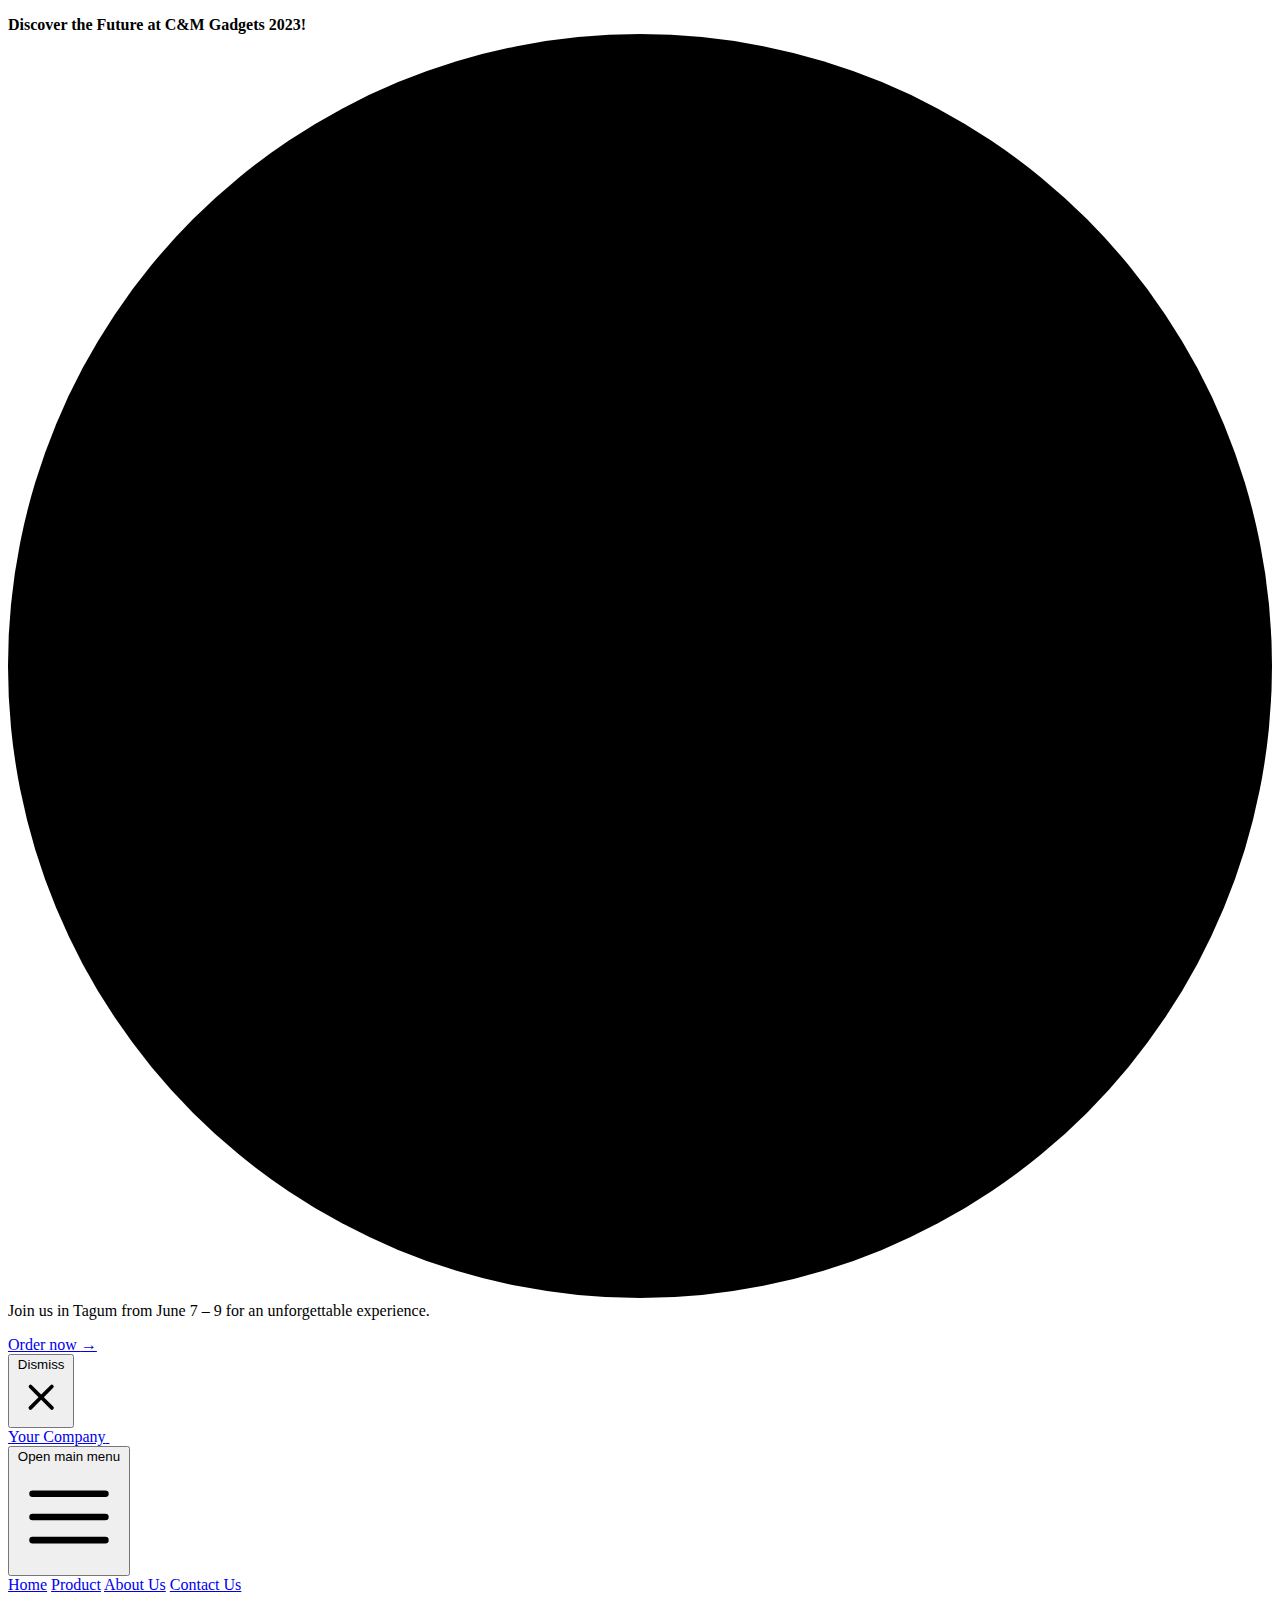
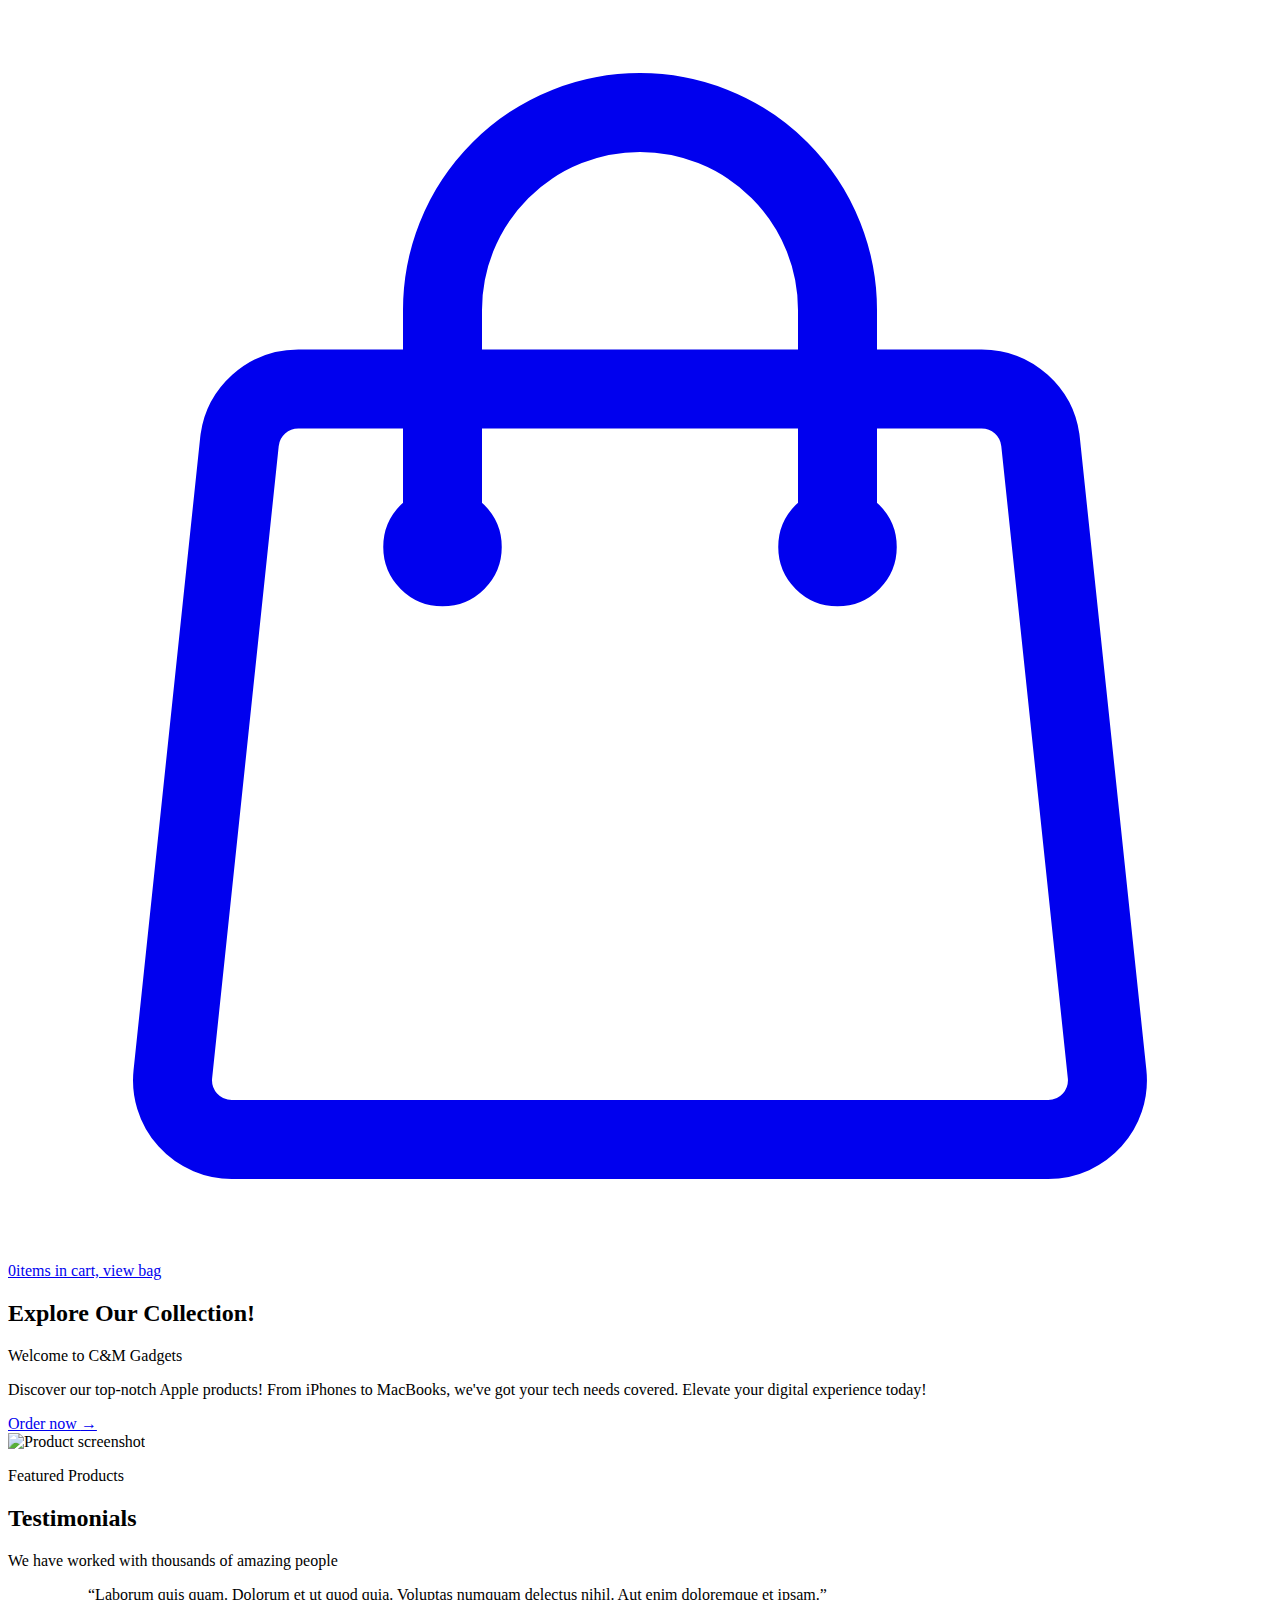
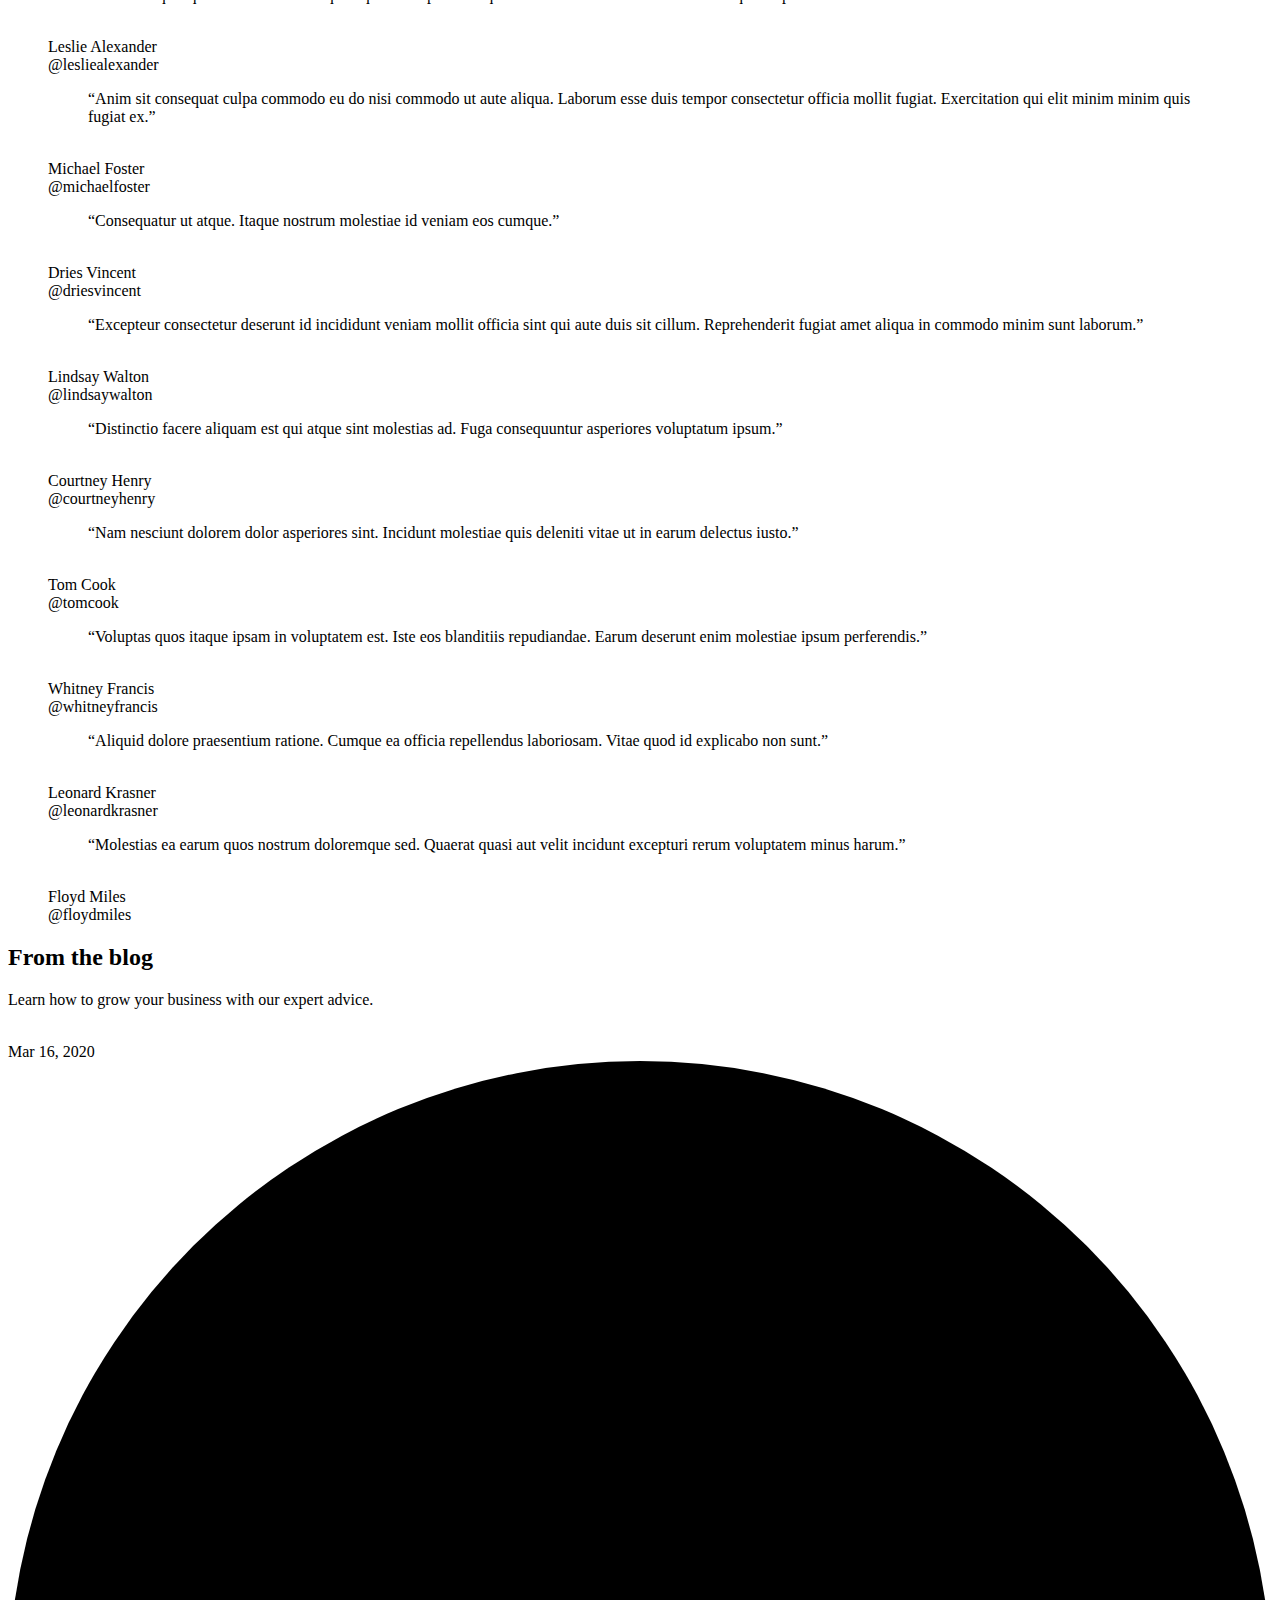
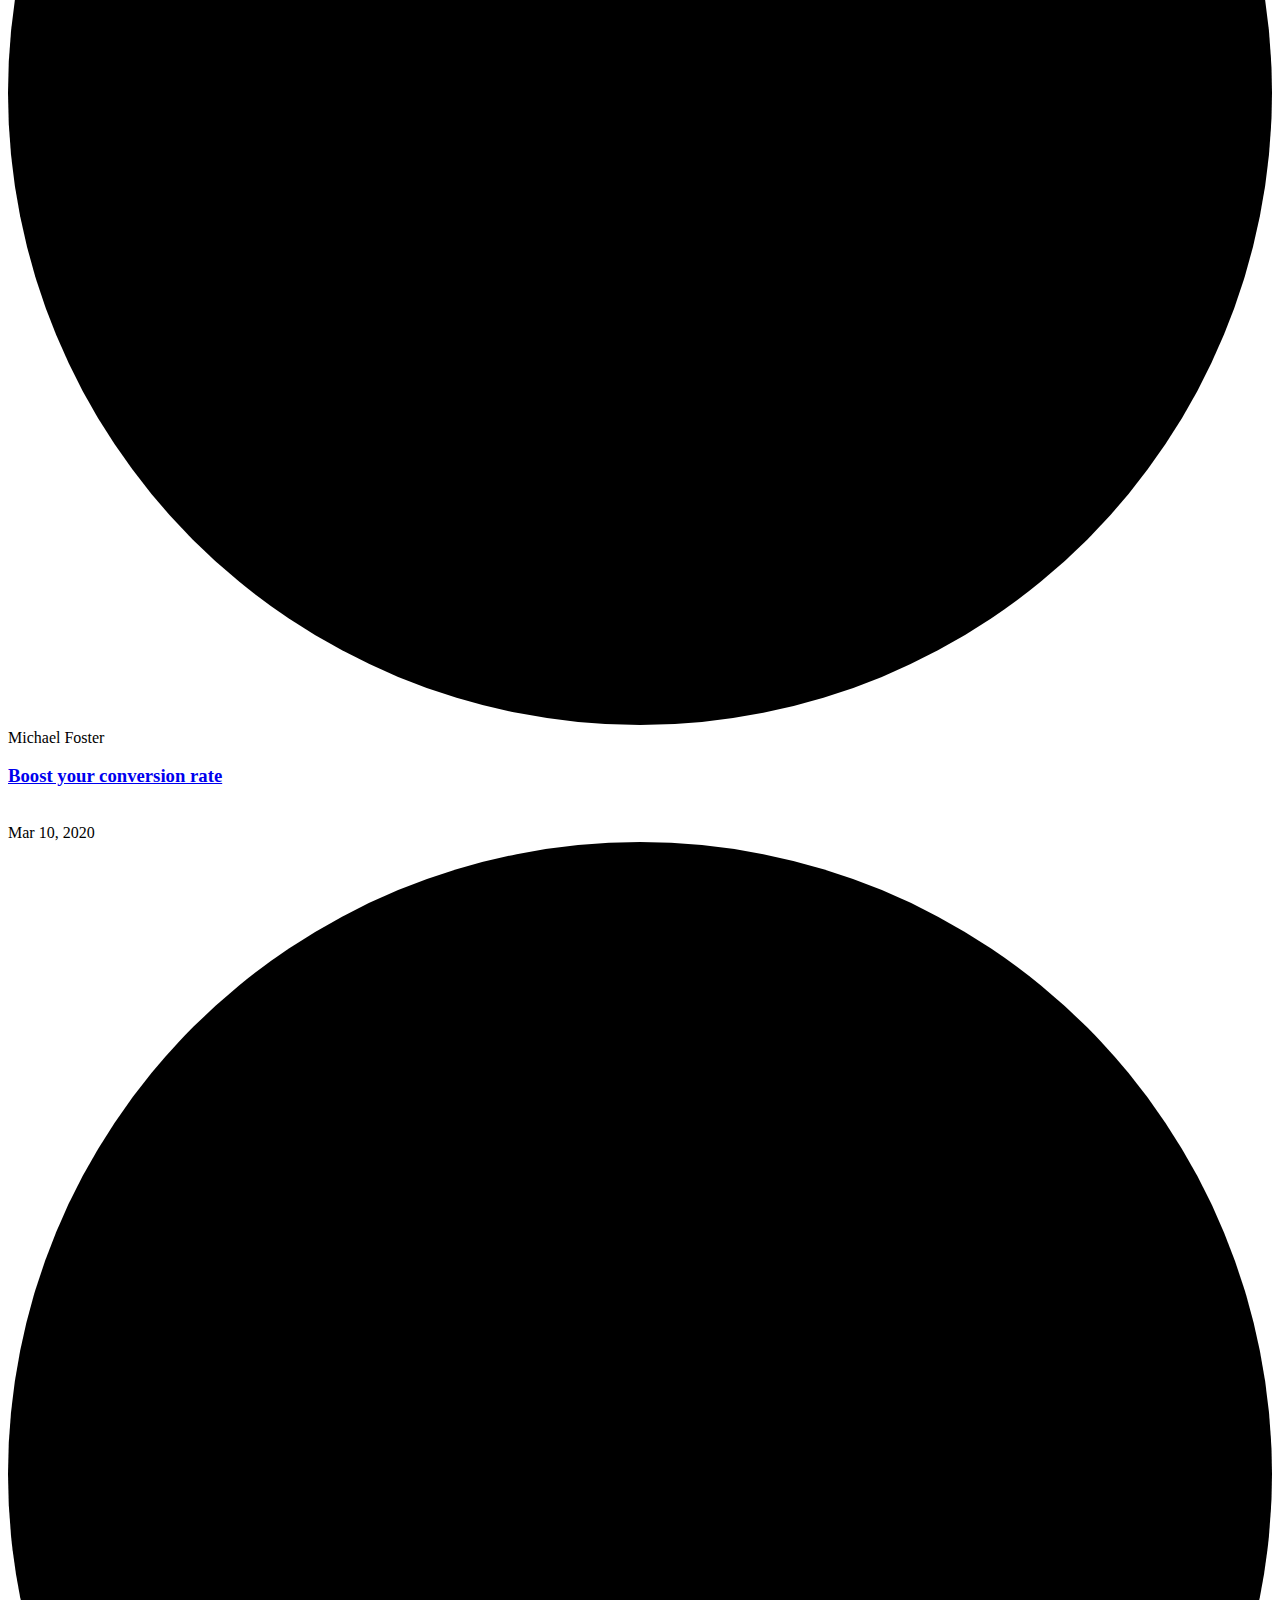
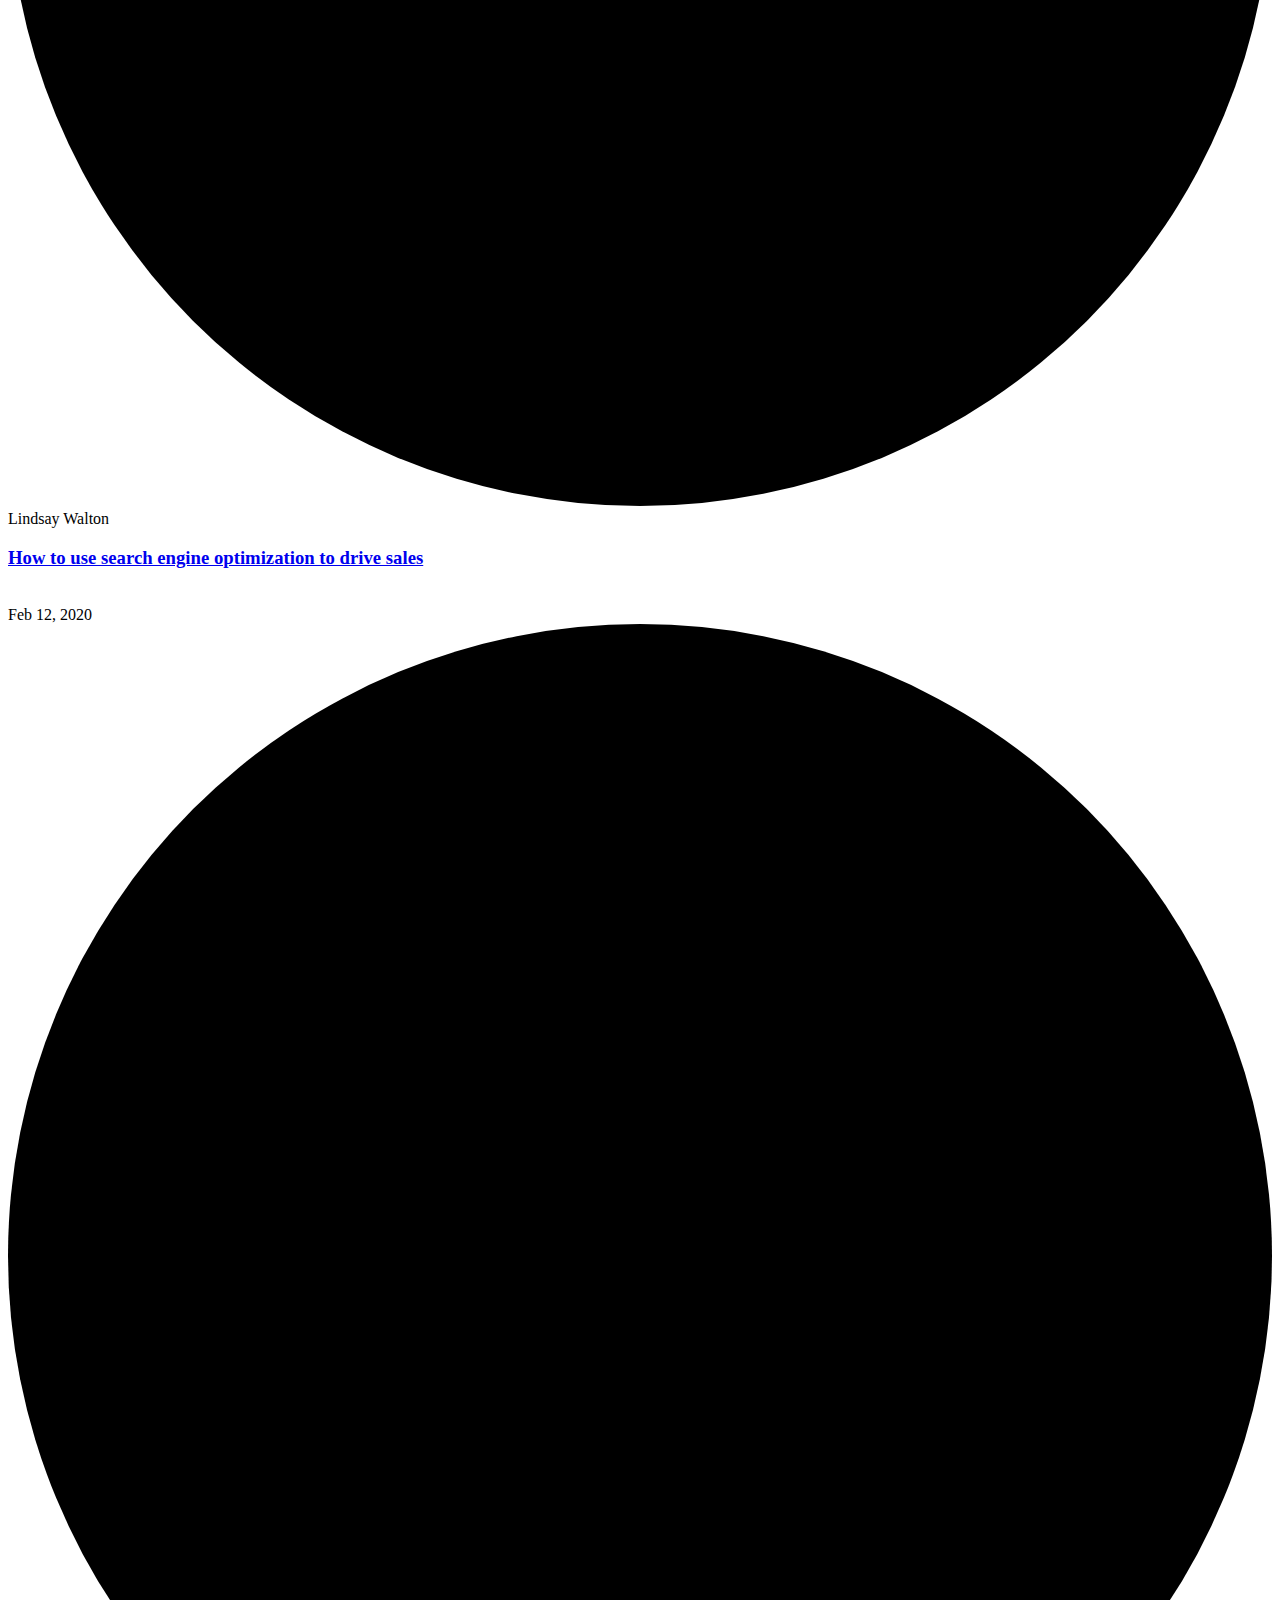
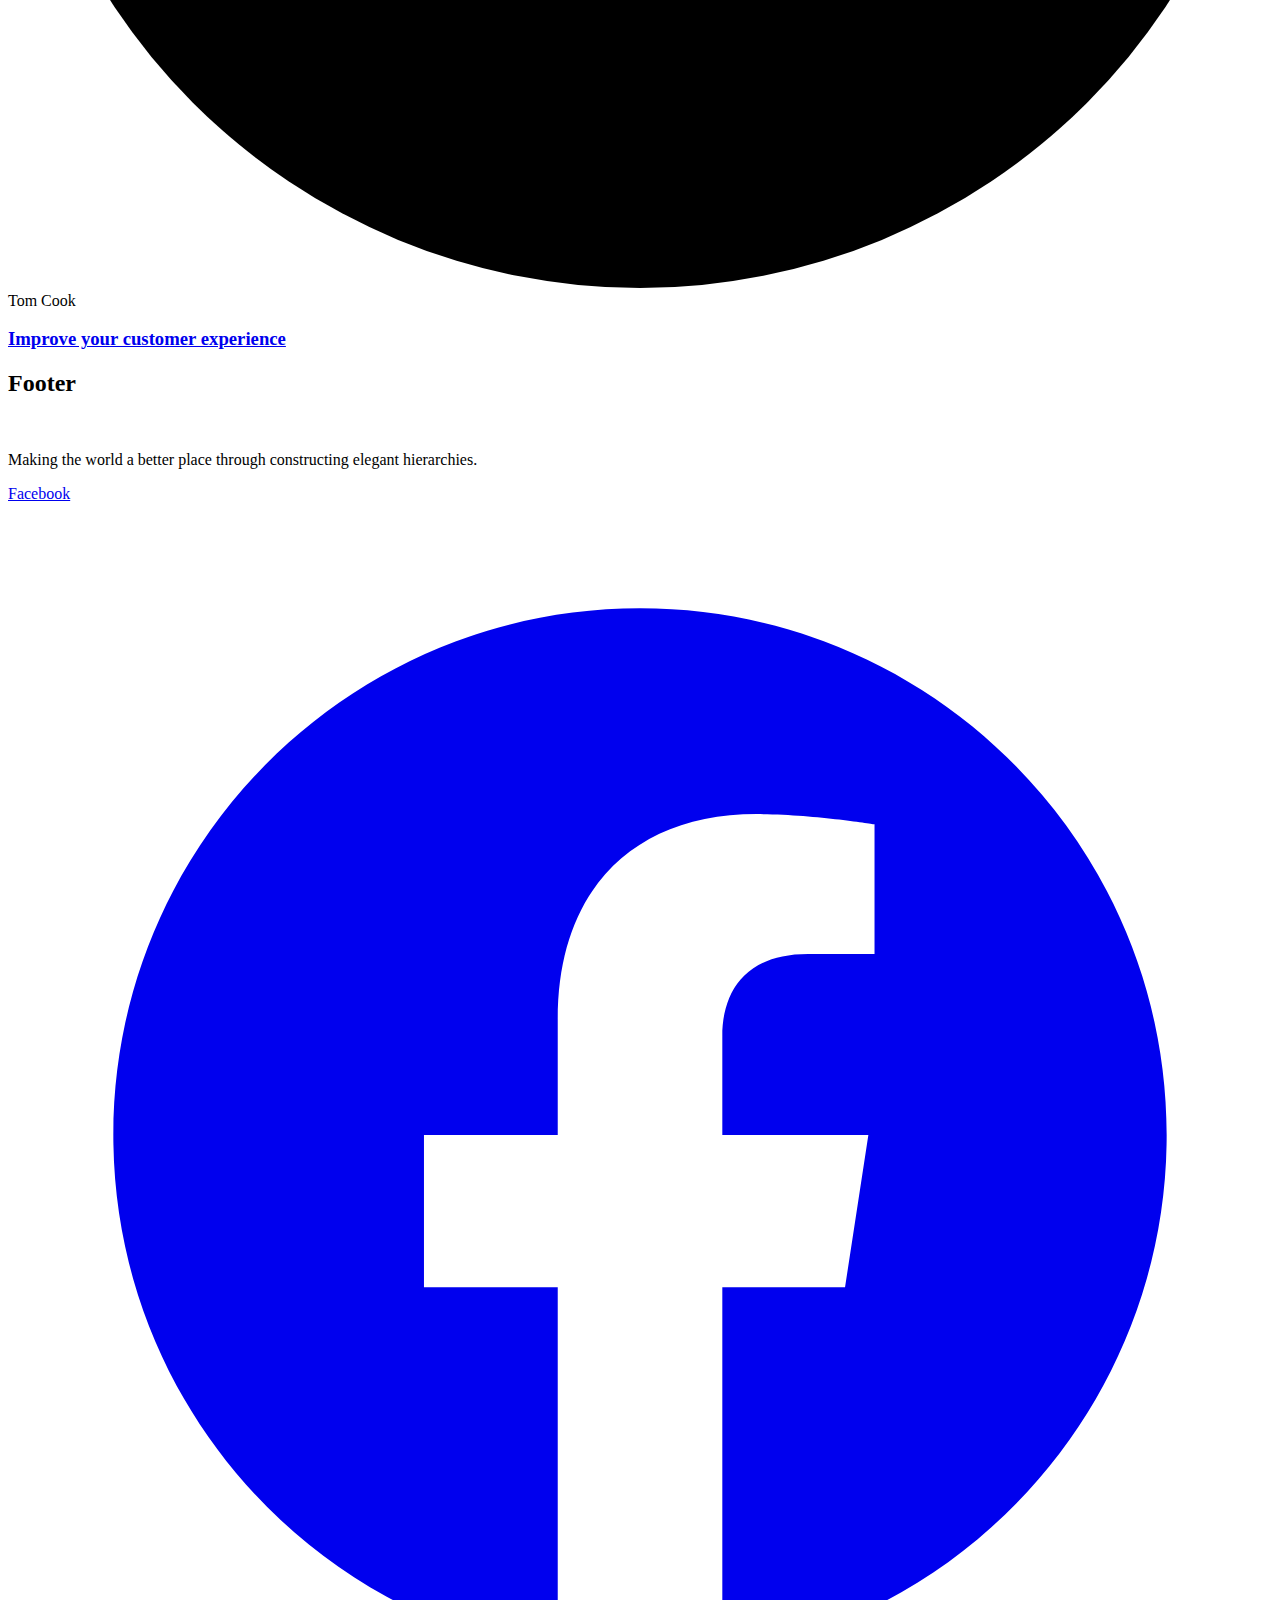
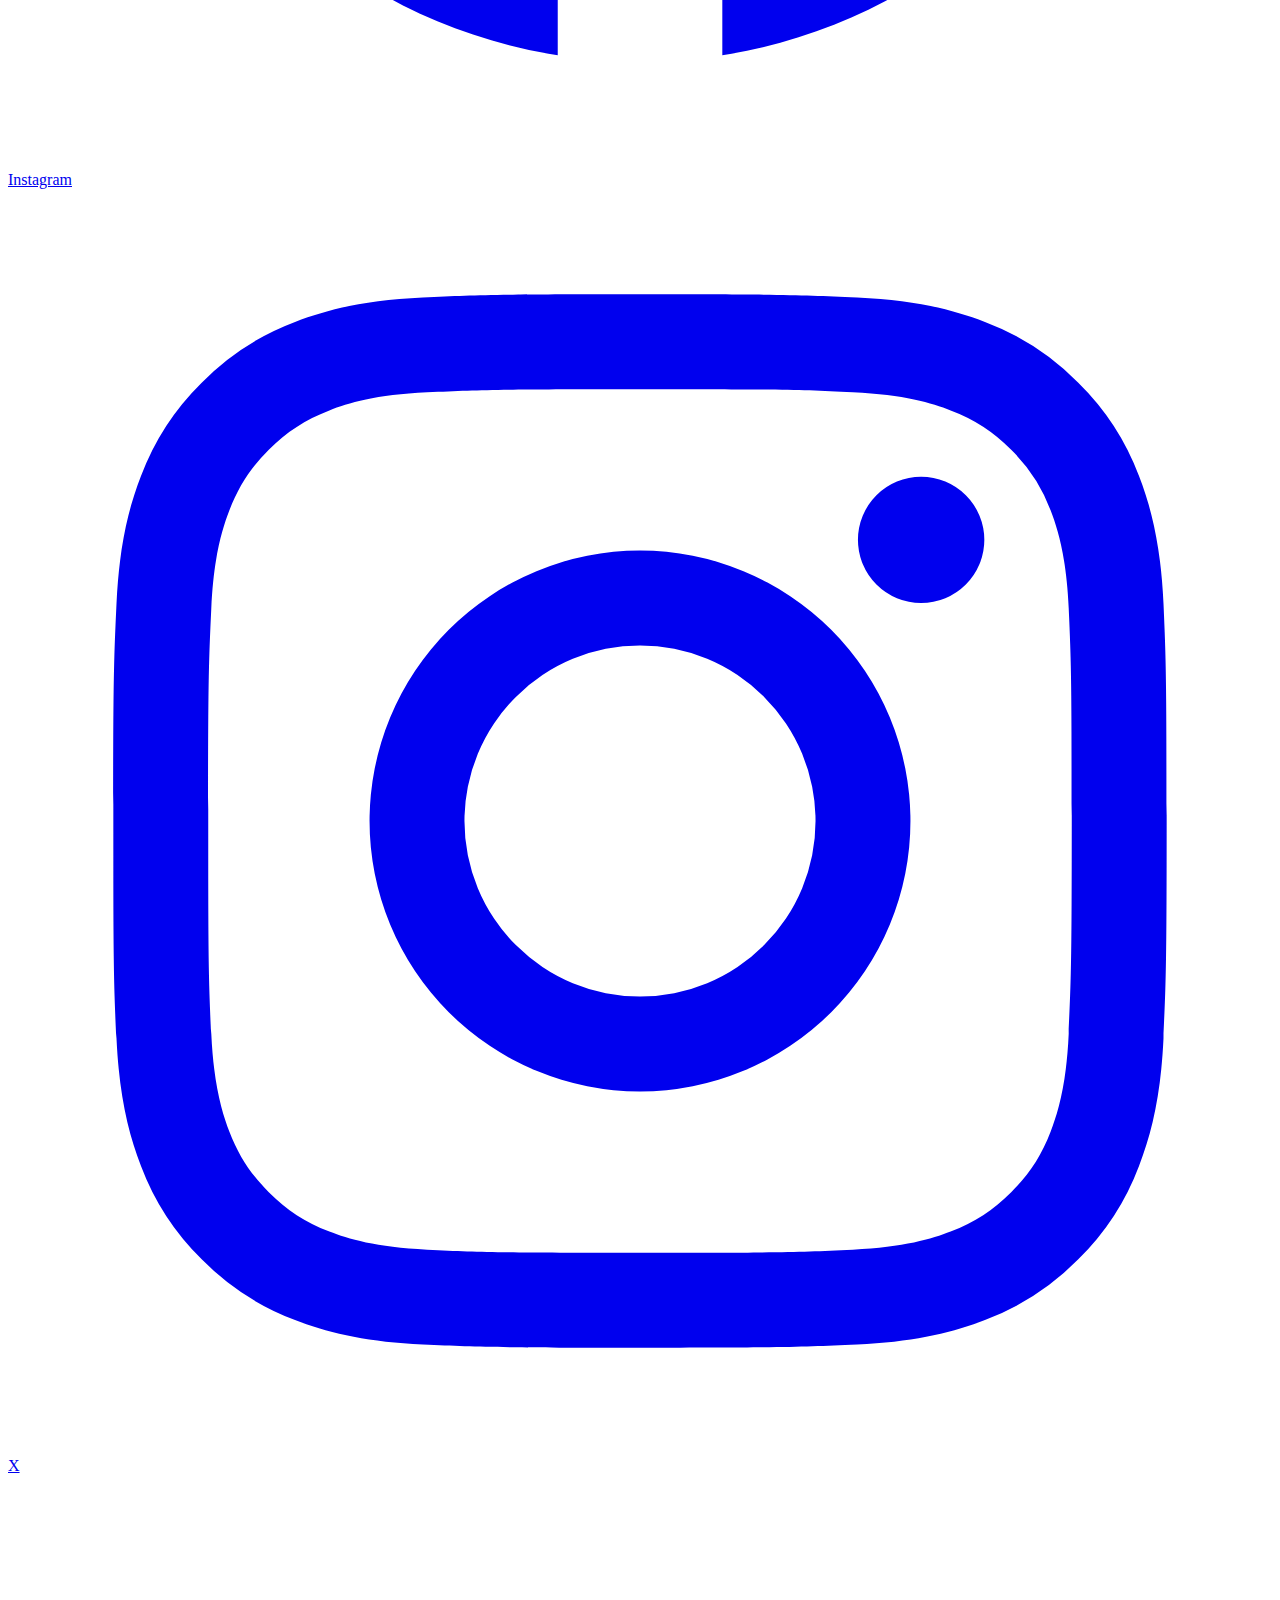
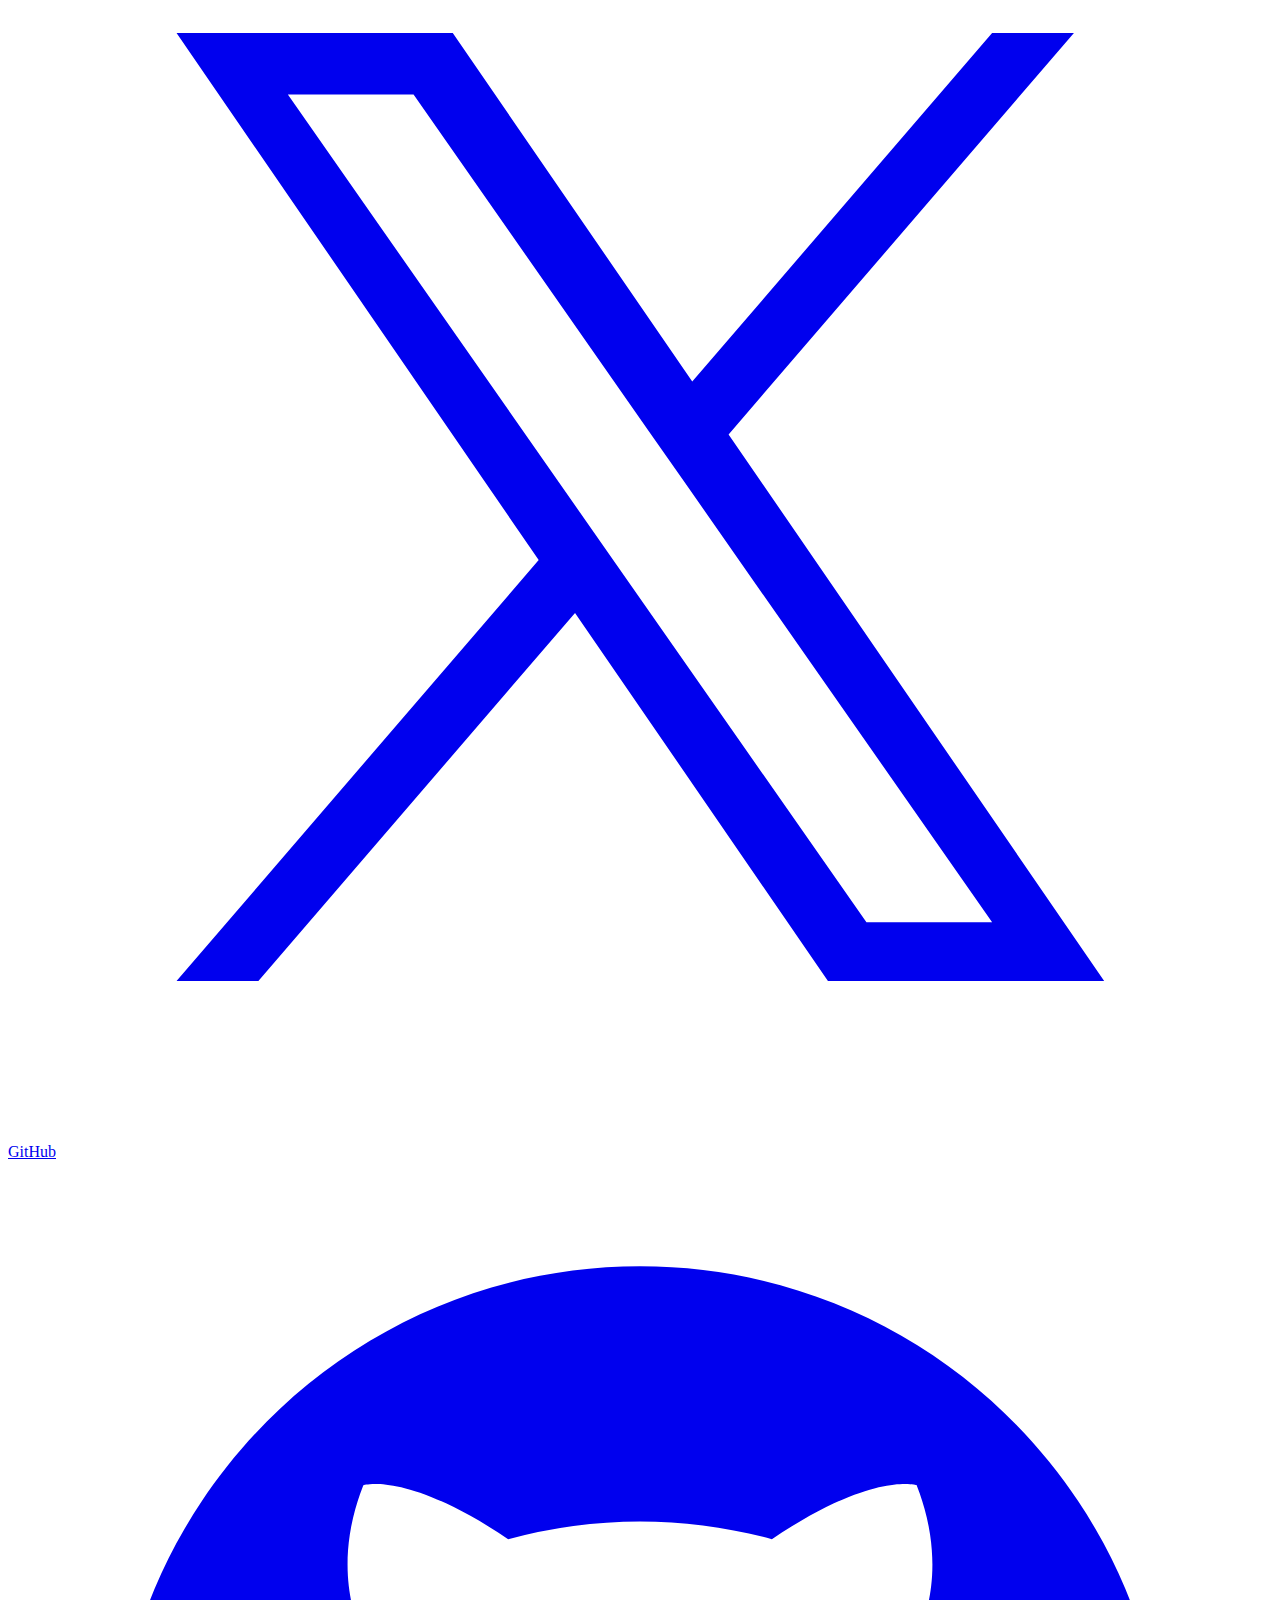
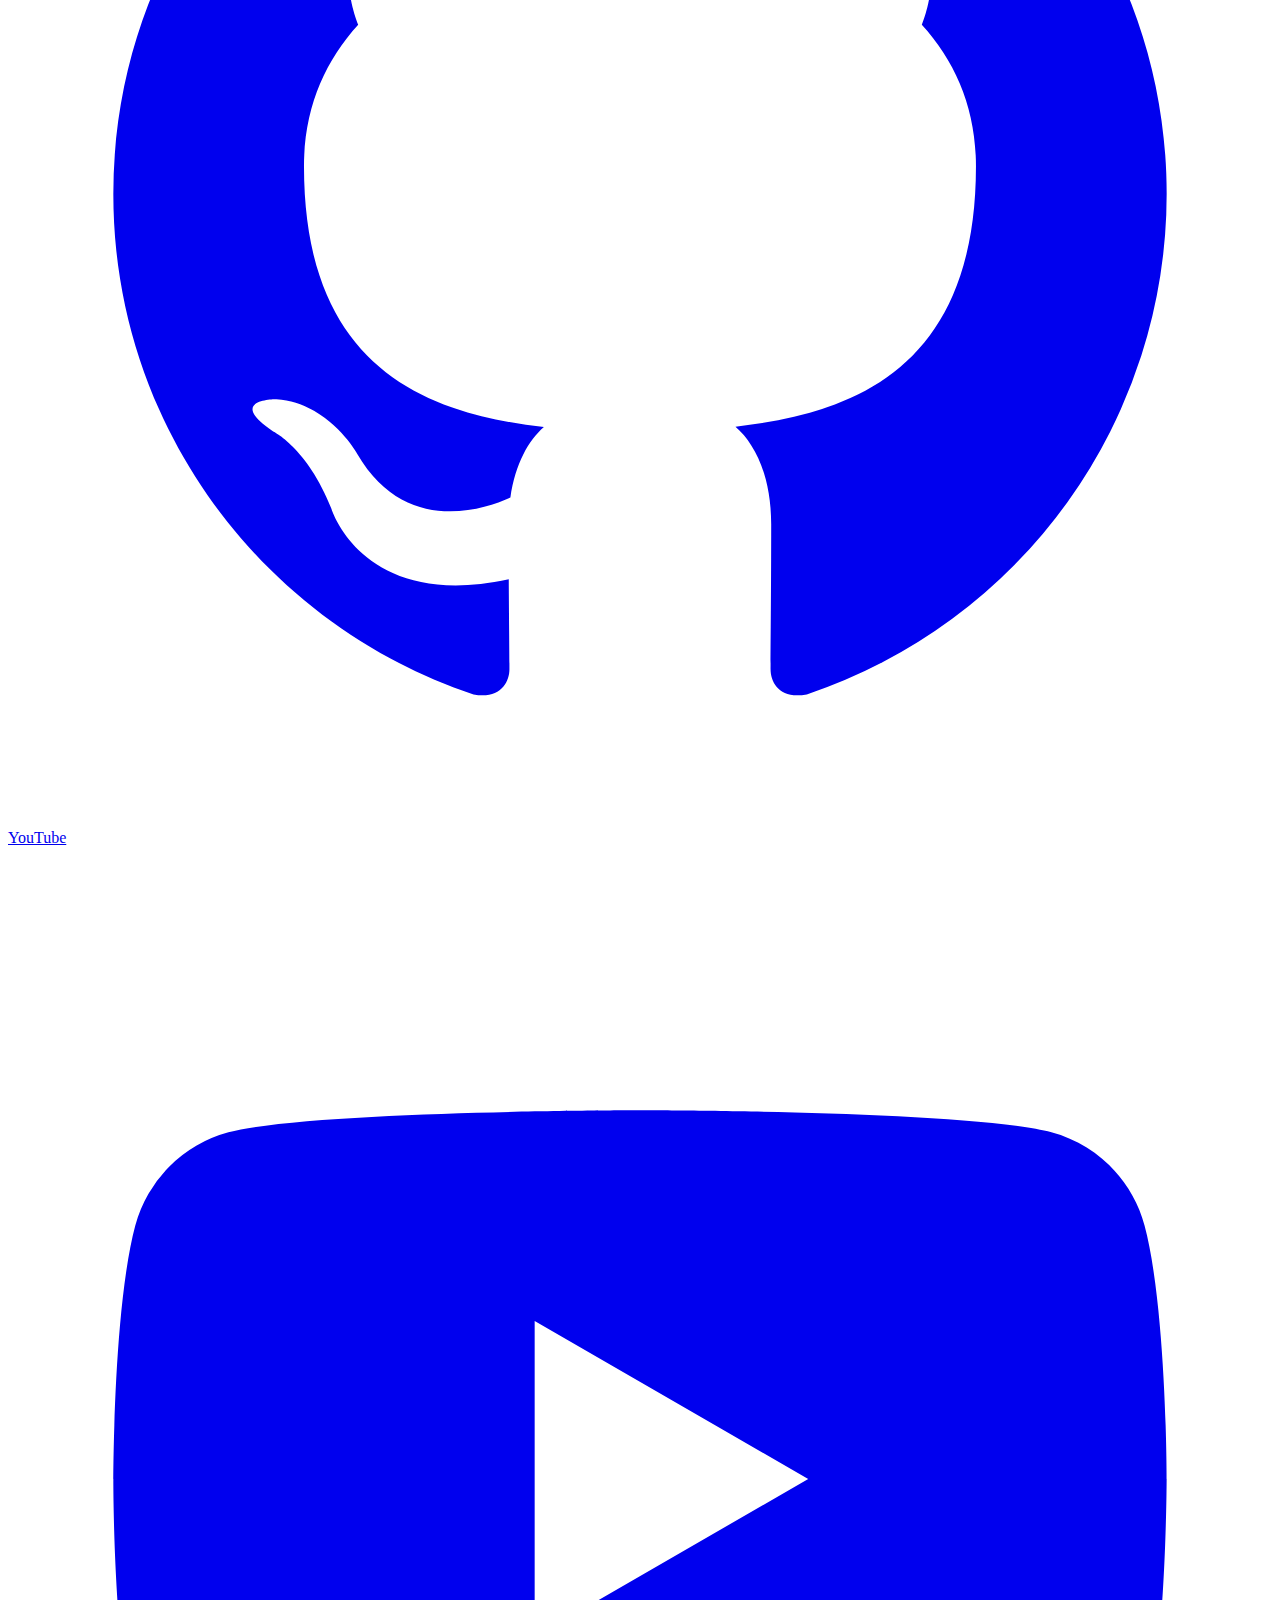
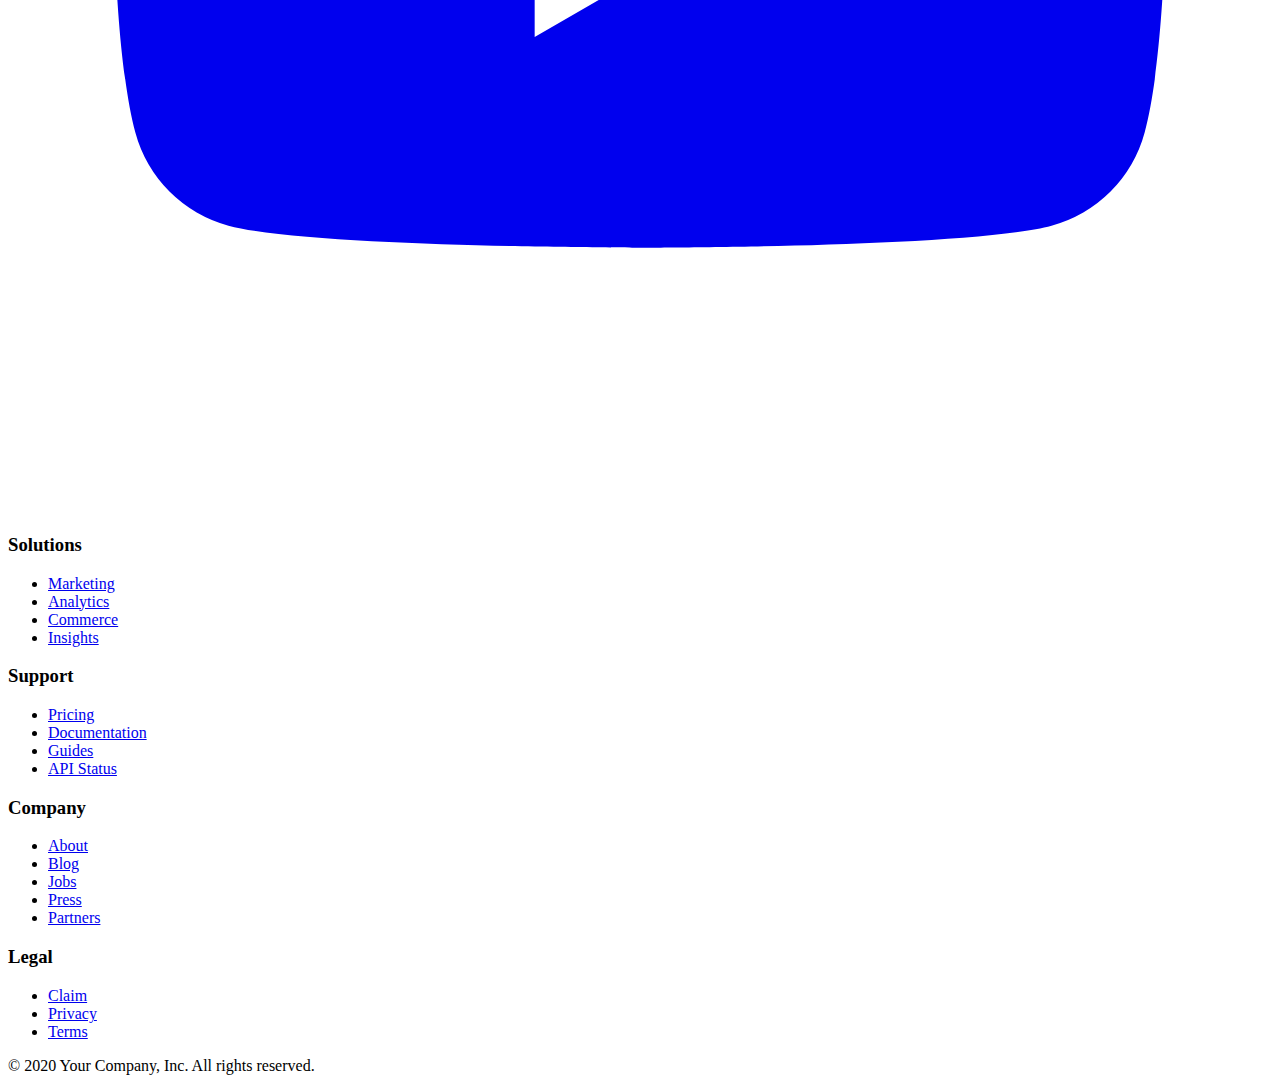
==== index.html @ b4859795 "Create index.html" ====
<!doctype html>
<html>

<head>
    <meta charset="UTF-8">
    <meta name="viewport" content="width=device-width, initial-scale=1.0">
    <link href="assets/css/compiled.css" rel="stylesheet">
    <script src="https://cdn.tailwindcss.com"></script>
</head>

<body>
    <div
        class="relative isolate flex items-center gap-x-6 overflow-hidden bg-gray-50 px-6 py-2.5 sm:px-3.5 sm:before:flex-1">
        <div class="flex flex-wrap items-center gap-x-4 gap-y-2">
            <p class="text-sm leading-6 text-gray-900">
                <!-- <strong class="font-semibold">GeneriCon 2023</strong><svg viewBox="0 0 2 2"
                    class="mx-2 inline h-0.5 w-0.5 fill-current" aria-hidden="true">
                    <circle cx="1" cy="1" r="1" />
                </svg>Join us in Denver from June 7 – 9 to see what’s coming next. -->
                <strong class="font-semibold">Discover the Future at C&M
                    Gadgets 2023!</strong> <svg viewBox="0 0 2 2" class="mx-2 inline h-0.5 w-0.5 fill-current"
                    aria-hidden="true">
                    <circle cx="1" cy="1" r="1" />
                </svg> Join us in Tagum from June 7 – 9 for an unforgettable
                experience.
            </p>
            <a href="#"
                class="flex-none rounded-full bg-gray-900 px-3.5 py-1 text-sm font-semibold text-white shadow-sm hover:bg-gray-700 focus-visible:outline focus-visible:outline-2 focus-visible:outline-offset-2 focus-visible:outline-gray-900">Order
                now <span aria-hidden="true">&rarr;</span></a>
        </div>
        <div class="flex flex-1 justify-end">
            <button type="button" class="-m-3 p-3 focus-visible:outline-offset-[-4px]">
                <span class="sr-only">Dismiss</span>
                <svg class="h-5 w-5 text-gray-900" viewBox="0 0 20 20" fill="currentColor" aria-hidden="true">
                    <path
                        d="M6.28 5.22a.75.75 0 00-1.06 1.06L8.94 10l-3.72 3.72a.75.75 0 101.06 1.06L10 11.06l3.72 3.72a.75.75 0 101.06-1.06L11.06 10l3.72-3.72a.75.75 0 00-1.06-1.06L10 8.94 6.28 5.22z" />
                </svg>
            </button>
        </div>
    </div>
    <header class="relative z-50 bg-transparent">
        <nav class="mx-auto flex max-w-7xl items-center justify-between p-6 lg:px-8" aria-label="Global">
            <div class="flex lg:flex-1">
                <a href="index.html" class="-m-1.5 p-1.5">
                    <span class="sr-only">Your Company</span>
                    <img class="h-8 w-auto" src="assets/images/logo.png" alt="">
                </a>
            </div>
            <div class="flex lg:hidden">
                <button type="button"
                    class="-m-2.5 inline-flex items-center justify-center rounded-md p-2.5 text-gray-700">
                    <span class="sr-only">Open main menu</span>
                    <svg class="h-6 w-6" fill="none" viewBox="0 0 24 24" stroke-width="1.5" stroke="currentColor"
                        aria-hidden="true">
                        <path stroke-linecap="round" stroke-linejoin="round"
                            d="M3.75 6.75h16.5M3.75 12h16.5m-16.5 5.25h16.5" />
                    </svg>
                </button>
            </div>
            <div class="hidden lg:flex lg:gap-x-12">
                <a href="index.html" class="text-sm font-semibold leading-6 text-gray-900">Home</a>
                <a href="products.html" class="text-sm font-semibold leading-6 text-gray-900">Product</a>
                <a href="about-us.html" class="text-sm font-semibold leading-6 text-gray-900">About Us</a>
                <a href="contact-us.html" class="text-sm font-semibold leading-6 text-gray-900">Contact Us</a>
            </div>
            <div class="hidden lg:flex lg:flex-1 lg:justify-end">
                <a href="cart.html" class="bqe fs lx yz aqp"><svg xmlns="http://www.w3.org/2000/svg" fill="none"
                        viewBox="0 0 24 24" stroke-width="1.5" stroke="currentColor" aria-hidden="true"
                        class="oc se up axo brk">
                        <path stroke-linecap="round" stroke-linejoin="round"
                            d="M15.75 10.5V6a3.75 3.75 0 10-7.5 0v4.5m11.356-1.993l1.263 12c.07.665-.45 1.243-1.119 1.243H4.25a1.125 1.125 0 01-1.12-1.243l1.264-12A1.125 1.125 0 015.513 7.5h12.974c.576 0 1.059.435 1.119 1.007zM8.625 10.5a.375.375 0 11-.75 0 .375.375 0 01.75 0zm7.5 0a.375.375 0 11-.75 0 .375.375 0 01.75 0z">
                        </path>
                    </svg><span class="jt avz awd axs brn" id="cart-count">0</span><span class="t">items in cart, view
                        bag</span></a>
            </div>
        </nav>
        <!-- Mobile menu, show/hide based on menu open state. -->
        <div class="lg:hidden" role="dialog" aria-modal="true">
            <!-- Background backdrop, show/hide based on slide-over state. -->
            <div class="fixed inset-0 z-10"></div>
            <div class="fixed inset-y-0 right-0 z-10 w-full overflow-y-auto bg-white px-6 py-6 sm:max-w-sm sm:ring-1 sm:ring-gray-900/10"
                style="display: none;">
                <div class="flex items-center justify-between">
                    <a href="#" class="-m-1.5 p-1.5">
                        <span class="sr-only">Your Company</span>
                        <img class="h-8 w-auto" src="https://tailwindui.com/img/logos/mark.svg?color=indigo&shade=600"
                            alt="">
                    </a>
                    <button type="button" class="-m-2.5 rounded-md p-2.5 text-gray-700">
                        <span class="sr-only">Close menu</span>
                        <svg class="h-6 w-6" fill="none" viewBox="0 0 24 24" stroke-width="1.5" stroke="currentColor"
                            aria-hidden="true">
                            <path stroke-linecap="round" stroke-linejoin="round" d="M6 18L18 6M6 6l12 12" />
                        </svg>
                    </button>
                </div>
                <div class="mt-6 flow-root">
                    <div class="-my-6 divide-y divide-gray-500/10">
                        <div class="space-y-2 py-6">
                            <a href="#"
                                class="-mx-3 block rounded-lg px-3 py-2 text-base font-semibold leading-7 text-gray-900 hover:bg-gray-50">Product</a>
                            <a href="#"
                                class="-mx-3 block rounded-lg px-3 py-2 text-base font-semibold leading-7 text-gray-900 hover:bg-gray-50">Features</a>
                            <a href="#"
                                class="-mx-3 block rounded-lg px-3 py-2 text-base font-semibold leading-7 text-gray-900 hover:bg-gray-50">Marketplace</a>
                            <a href="#"
                                class="-mx-3 block rounded-lg px-3 py-2 text-base font-semibold leading-7 text-gray-900 hover:bg-gray-50">Company</a>
                        </div>
                        <div class="py-6">
                            <a href="#"
                                class="-mx-3 block rounded-lg px-3 py-2.5 text-base font-semibold leading-7 text-gray-900 hover:bg-gray-50">Log
                                in</a>
                        </div>
                    </div>
                </div>
            </div>
        </div>
    </header>

    <div class="overflow-hidden bg-white py-24 sm:py-32 isolate bg-white">
        <div class="absolute inset-x-0 top-[-10rem] -z-10 transform-gpu overflow-hidden blur-3xl sm:top-[-20rem]"
            aria-hidden="true">
            <div class="relative left-1/2 -z-10 aspect-[1155/678] w-[36.125rem] max-w-none -translate-x-1/2 rotate-[30deg] bg-gradient-to-tr from-[#ff80b5] to-[#9089fc] opacity-30 sm:left-[calc(50%-40rem)] sm:w-[72.1875rem]"
                style="clip-path: polygon(74.1% 44.1%, 100% 61.6%, 97.5% 26.9%, 85.5% 0.1%, 80.7% 2%, 72.5% 32.5%, 60.2% 62.4%, 52.4% 68.1%, 47.5% 58.3%, 45.2% 34.5%, 27.5% 76.7%, 0.1% 64.9%, 17.9% 100%, 27.6% 76.8%, 76.1% 97.7%, 74.1% 44.1%)">
            </div>
        </div>
        <div class="mx-auto max-w-7xl px-6 lg:px-8">
            <div
                class="mx-auto grid max-w-2xl grid-cols-1 gap-x-8 gap-y-16 sm:gap-y-20 lg:mx-0 lg:max-w-none lg:grid-cols-2">
                <div class="lg:pr-8 lg:pt-4">
                    <div class="lg:max-w-lg">
                        <h2 class="text-base font-semibold leading-7 text-indigo-600">Explore Our Collection!</h2>
                        <p class="mt-2 text-5xl font-bold tracking-tight text-gray-900 sm:text-5xl">Welcome to C&M
                            Gadgets
                        </p>
                        <p class="mt-6 mb-6 text-lg leading-8 text-gray-600">Discover our top-notch Apple products!
                            From
                            iPhones to MacBooks, we've got your tech needs covered. Elevate your digital experience
                            today!</p>
                        <a href="products.html"
                            class="flex-none rounded-full bg-gray-900 px-5 py-3.5 text-md font-semibold text-white shadow-sm hover:bg-gray-700 focus-visible:outline focus-visible:outline-2 focus-visible:outline-offset-2 focus-visible:outline-gray-900">Order
                            now <span aria-hidden="true">&rarr;</span></a>
                    </div>
                </div>
                <img src="assets/images/iphone_15_feat.png" alt="Product screenshot" class="mx-auto" width="332"
                    height="342">
            </div>
        </div>
    </div>

    <div class="bg-white py-24 sm:py-32">
        <div class="mx-auto max-w-7xl px-6 lg:px-8">
            <div class="mx-auto max-w-2xl lg:text-center">
                <p class="mt-2 text-3xl font-bold tracking- text-gray-900 sm:text-4xl">Featured Products
                </p>
            </div>
            <div class="bg-white">
                <div class="mx-auto max-w-2xl px-4 py-16 sm:px-6 sm:py-24 lg:max-w-7xl lg:px-8">
                    <div class="lm mb yg aam caq cbw cyq dkx" id="featured-container-list">
                    </div>
                </div>
            </div>

        </div>
    </div>
    <div class="alm arx cfj">
        <div class="gx ua arj dde">
            <div class="gx uk avk">
                <h2 class="avy awf awq aww ayg">Testimonials</h2>
                <p class="lb avr awc aww axu chu">We have worked with thousands of amazing people</p>
            </div>
            <div class="gx la ma tv bwz ctd cxj">
                <div class="jc bus can chx cyh">
                    <div class="avf bxm bzg cey">
                        <figure class="adq aio aqv avz awo">
                            <blockquote class="axu">
                                <p>“Laborum quis quam. Dolorum et ut quod quia. Voluptas numquam delectus nihil. Aut
                                    enim doloremque et ipsam.”</p>
                            </blockquote>
                            <figcaption class="lk lx yz aag"><img class="nh rj ads aio"
                                    src="https://images.unsplash.com/photo-1494790108377-be9c29b29330?ixlib=rb-1.2.1&amp;ixid=eyJhcHBfaWQiOjEyMDd9&amp;auto=format&amp;fit=facearea&amp;facepad=2&amp;w=256&amp;h=256&amp;q=80"
                                    alt="">
                                <div>
                                    <div class="awf axu">Leslie Alexander</div>
                                    <div class="axr">@lesliealexander</div>
                                </div>
                            </figcaption>
                        </figure>
                    </div>
                    <div class="avf bxm bzg cey">
                        <figure class="adq aio aqv avz awo">
                            <blockquote class="axu">
                                <p>“Anim sit consequat culpa commodo eu do nisi commodo ut aute aliqua. Laborum esse
                                    duis tempor consectetur officia mollit fugiat. Exercitation qui elit minim minim
                                    quis fugiat ex.”</p>
                            </blockquote>
                            <figcaption class="lk lx yz aag"><img class="nh rj ads aio"
                                    src="https://images.unsplash.com/photo-1519244703995-f4e0f30006d5?ixlib=rb-1.2.1&amp;ixid=eyJhcHBfaWQiOjEyMDd9&amp;auto=format&amp;fit=facearea&amp;facepad=2&amp;w=256&amp;h=256&amp;q=80"
                                    alt="">
                                <div>
                                    <div class="awf axu">Michael Foster</div>
                                    <div class="axr">@michaelfoster</div>
                                </div>
                            </figcaption>
                        </figure>
                    </div>
                    <div class="avf bxm bzg cey">
                        <figure class="adq aio aqv avz awo">
                            <blockquote class="axu">
                                <p>“Consequatur ut atque. Itaque nostrum molestiae id veniam eos cumque.”</p>
                            </blockquote>
                            <figcaption class="lk lx yz aag"><img class="nh rj ads aio"
                                    src="https://images.unsplash.com/photo-1506794778202-cad84cf45f1d?ixlib=rb-1.2.1&amp;ixid=eyJhcHBfaWQiOjEyMDd9&amp;auto=format&amp;fit=facearea&amp;facepad=2&amp;w=256&amp;h=256&amp;q=80"
                                    alt="">
                                <div>
                                    <div class="awf axu">Dries Vincent</div>
                                    <div class="axr">@driesvincent</div>
                                </div>
                            </figcaption>
                        </figure>
                    </div>
                    <div class="avf bxm bzg cey">
                        <figure class="adq aio aqv avz awo">
                            <blockquote class="axu">
                                <p>“Excepteur consectetur deserunt id incididunt veniam mollit officia sint qui aute
                                    duis sit cillum. Reprehenderit fugiat amet aliqua in commodo minim sunt laborum.”
                                </p>
                            </blockquote>
                            <figcaption class="lk lx yz aag"><img class="nh rj ads aio"
                                    src="https://images.unsplash.com/photo-1517841905240-472988babdf9?ixlib=rb-1.2.1&amp;ixid=eyJhcHBfaWQiOjEyMDd9&amp;auto=format&amp;fit=facearea&amp;facepad=2&amp;w=256&amp;h=256&amp;q=80"
                                    alt="">
                                <div>
                                    <div class="awf axu">Lindsay Walton</div>
                                    <div class="axr">@lindsaywalton</div>
                                </div>
                            </figcaption>
                        </figure>
                    </div>
                    <div class="avf bxm bzg cey">
                        <figure class="adq aio aqv avz awo">
                            <blockquote class="axu">
                                <p>“Distinctio facere aliquam est qui atque sint molestias ad. Fuga consequuntur
                                    asperiores voluptatum ipsum.”</p>
                            </blockquote>
                            <figcaption class="lk lx yz aag"><img class="nh rj ads aio"
                                    src="https://images.unsplash.com/photo-1438761681033-6461ffad8d80?ixlib=rb-1.2.1&amp;ixid=eyJhcHBfaWQiOjEyMDd9&amp;auto=format&amp;fit=facearea&amp;facepad=2&amp;w=256&amp;h=256&amp;q=80"
                                    alt="">
                                <div>
                                    <div class="awf axu">Courtney Henry</div>
                                    <div class="axr">@courtneyhenry</div>
                                </div>
                            </figcaption>
                        </figure>
                    </div>
                    <div class="avf bxm bzg cey">
                        <figure class="adq aio aqv avz awo">
                            <blockquote class="axu">
                                <p>“Nam nesciunt dolorem dolor asperiores sint. Incidunt molestiae quis deleniti vitae
                                    ut in earum delectus iusto.”</p>
                            </blockquote>
                            <figcaption class="lk lx yz aag"><img class="nh rj ads aio"
                                    src="https://images.unsplash.com/photo-1472099645785-5658abf4ff4e?ixlib=rb-1.2.1&amp;ixid=eyJhcHBfaWQiOjEyMDd9&amp;auto=format&amp;fit=facearea&amp;facepad=2&amp;w=256&amp;h=256&amp;q=80"
                                    alt="">
                                <div>
                                    <div class="awf axu">Tom Cook</div>
                                    <div class="axr">@tomcook</div>
                                </div>
                            </figcaption>
                        </figure>
                    </div>
                    <div class="avf bxm bzg cey">
                        <figure class="adq aio aqv avz awo">
                            <blockquote class="axu">
                                <p>“Voluptas quos itaque ipsam in voluptatem est. Iste eos blanditiis repudiandae. Earum
                                    deserunt enim molestiae ipsum perferendis.”</p>
                            </blockquote>
                            <figcaption class="lk lx yz aag"><img class="nh rj ads aio"
                                    src="https://images.unsplash.com/photo-1517365830460-955ce3ccd263?ixlib=rb-1.2.1&amp;ixid=eyJhcHBfaWQiOjEyMDd9&amp;auto=format&amp;fit=facearea&amp;facepad=2&amp;w=256&amp;h=256&amp;q=80"
                                    alt="">
                                <div>
                                    <div class="awf axu">Whitney Francis</div>
                                    <div class="axr">@whitneyfrancis</div>
                                </div>
                            </figcaption>
                        </figure>
                    </div>
                    <div class="avf bxm bzg cey">
                        <figure class="adq aio aqv avz awo">
                            <blockquote class="axu">
                                <p>“Aliquid dolore praesentium ratione. Cumque ea officia repellendus laboriosam. Vitae
                                    quod id explicabo non sunt.”</p>
                            </blockquote>
                            <figcaption class="lk lx yz aag"><img class="nh rj ads aio"
                                    src="https://images.unsplash.com/photo-1519345182560-3f2917c472ef?ixlib=rb-1.2.1&amp;ixid=eyJhcHBfaWQiOjEyMDd9&amp;auto=format&amp;fit=facearea&amp;facepad=2&amp;w=256&amp;h=256&amp;q=80"
                                    alt="">
                                <div>
                                    <div class="awf axu">Leonard Krasner</div>
                                    <div class="axr">@leonardkrasner</div>
                                </div>
                            </figcaption>
                        </figure>
                    </div>
                    <div class="avf bxm bzg cey">
                        <figure class="adq aio aqv avz awo">
                            <blockquote class="axu">
                                <p>“Molestias ea earum quos nostrum doloremque sed. Quaerat quasi aut velit incidunt
                                    excepturi rerum voluptatem minus harum.”</p>
                            </blockquote>
                            <figcaption class="lk lx yz aag"><img class="nh rj ads aio"
                                    src="https://images.unsplash.com/photo-1463453091185-61582044d556?ixlib=rb-1.2.1&amp;ixid=eyJhcHBfaWQiOjEyMDd9&amp;auto=format&amp;fit=facearea&amp;facepad=2&amp;w=256&amp;h=256&amp;q=80"
                                    alt="">
                                <div>
                                    <div class="awf axu">Floyd Miles</div>
                                    <div class="axr">@floydmiles</div>
                                </div>
                            </figcaption>
                        </figure>
                    </div>
                </div>
            </div>
        </div>
    </div>
    <div class="alm arx cfj">
        <div class="gx ua arj dde">
            <div class="gx tv avk">
                <h2 class="avr awc aww axu chu">From the blog</h2>
                <p class="lb avy awq axr">Learn how to grow your business with our expert advice.</p>
            </div>
            <div class="gx la mb tv ye yg zt bwz ctd cxj cyp">
                <article class="ab ec lx yr zd adg adq aix arl asx avg chi dfp"><img
                        src="https://images.unsplash.com/photo-1496128858413-b36217c2ce36?ixlib=rb-4.0.3&amp;ixid=MnwxMjA3fDB8MHxwaG90by1wYWdlfHx8fGVufDB8fHx8&amp;auto=format&amp;fit=crop&amp;w=3603&amp;q=80"
                        alt="" class="aa ak ed ph tn aqd">
                    <div class="aa ak ed amm amy anl"></div>
                    <div class="aa ak ed adq bbs bbw bcn"></div>
                    <div class="lx yt yz aak adg avz awo axn"><time datetime="2020-03-16" class="kq">Mar 16, 2020</time>
                        <div class="hw lx yz aag"><svg viewBox="0 0 2 2" class="hm nc rd uo apc">
                                <circle cx="1" cy="1" r="1"></circle>
                            </svg>
                            <div class="lx aad"><img
                                    src="https://images.unsplash.com/photo-1519244703995-f4e0f30006d5?ixlib=rb-1.2.1&amp;ixid=eyJhcHBfaWQiOjEyMDd9&amp;auto=format&amp;fit=facearea&amp;facepad=2&amp;w=256&amp;h=256&amp;q=80"
                                    alt="" class="oc se uo ads aln">Michael Foster</div>
                        </div>
                    </div>
                    <h3 class="lf avy awf awo bag"><a href="#"><span class="aa ak"></span>Boost your conversion rate</a>
                    </h3>
                </article>
                <article class="ab ec lx yr zd adg adq aix arl asx avg chi dfp"><img
                        src="https://images.unsplash.com/photo-1547586696-ea22b4d4235d?ixlib=rb-4.0.3&amp;ixid=MnwxMjA3fDB8MHxwaG90by1wYWdlfHx8fGVufDB8fHx8&amp;auto=format&amp;fit=crop&amp;w=3270&amp;q=80"
                        alt="" class="aa ak ed ph tn aqd">
                    <div class="aa ak ed amm amy anl"></div>
                    <div class="aa ak ed adq bbs bbw bcn"></div>
                    <div class="lx yt yz aak adg avz awo axn"><time datetime="2020-03-10" class="kq">Mar 10, 2020</time>
                        <div class="hw lx yz aag"><svg viewBox="0 0 2 2" class="hm nc rd uo apc">
                                <circle cx="1" cy="1" r="1"></circle>
                            </svg>
                            <div class="lx aad"><img
                                    src="https://images.unsplash.com/photo-1517841905240-472988babdf9?ixlib=rb-1.2.1&amp;ixid=eyJhcHBfaWQiOjEyMDd9&amp;auto=format&amp;fit=facearea&amp;facepad=2&amp;w=256&amp;h=256&amp;q=80"
                                    alt="" class="oc se uo ads aln">Lindsay Walton</div>
                        </div>
                    </div>
                    <h3 class="lf avy awf awo bag"><a href="#"><span class="aa ak"></span>How to use search engine
                            optimization to drive sales</a></h3>
                </article>
                <article class="ab ec lx yr zd adg adq aix arl asx avg chi dfp"><img
                        src="https://images.unsplash.com/photo-1492724441997-5dc865305da7?ixlib=rb-4.0.3&amp;ixid=MnwxMjA3fDB8MHxwaG90by1wYWdlfHx8fGVufDB8fHx8&amp;auto=format&amp;fit=crop&amp;w=3270&amp;q=80"
                        alt="" class="aa ak ed ph tn aqd">
                    <div class="aa ak ed amm amy anl"></div>
                    <div class="aa ak ed adq bbs bbw bcn"></div>
                    <div class="lx yt yz aak adg avz awo axn"><time datetime="2020-02-12" class="kq">Feb 12, 2020</time>
                        <div class="hw lx yz aag"><svg viewBox="0 0 2 2" class="hm nc rd uo apc">
                                <circle cx="1" cy="1" r="1"></circle>
                            </svg>
                            <div class="lx aad"><img
                                    src="https://images.unsplash.com/photo-1472099645785-5658abf4ff4e?ixlib=rb-1.2.1&amp;ixid=eyJhcHBfaWQiOjEyMDd9&amp;auto=format&amp;fit=facearea&amp;facepad=2&amp;w=256&amp;h=256&amp;q=80"
                                    alt="" class="oc se uo ads aln">Tom Cook</div>
                        </div>
                    </div>
                    <h3 class="lf avy awf awo bag"><a href="#"><span class="aa ak"></span>Improve your customer
                            experience</a></h3>
                </article>
            </div>
        </div>
    </div>
    <footer class="aix" aria-labelledby="footer-heading">
        <h2 id="footer-heading" class="t">Footer</h2>
        <div class="gx ua arj asx aur che dde dfh">
            <div class="div dkg dks">
                <div class="abz"> <img class="h-8 w-auto" src="assets/images/logo.png" alt="">
                    <p class="avz awo axn">Making the world a better place through constructing elegant hierarchies.</p>
                    <div class="lx abl"><a href="#" class="axq bkv"><span class="t">Facebook</span><svg
                                fill="currentColor" viewBox="0 0 24 24" class="oc se" aria-hidden="true">
                                <path fill-rule="evenodd"
                                    d="M22 12c0-5.523-4.477-10-10-10S2 6.477 2 12c0 4.991 3.657 9.128 8.438 9.878v-6.987h-2.54V12h2.54V9.797c0-2.506 1.492-3.89 3.777-3.89 1.094 0 2.238.195 2.238.195v2.46h-1.26c-1.243 0-1.63.771-1.63 1.562V12h2.773l-.443 2.89h-2.33v6.988C18.343 21.128 22 16.991 22 12z"
                                    clip-rule="evenodd"></path>
                            </svg></a><a href="#" class="axq bkv"><span class="t">Instagram</span><svg
                                fill="currentColor" viewBox="0 0 24 24" class="oc se" aria-hidden="true">
                                <path fill-rule="evenodd"
                                    d="M12.315 2c2.43 0 2.784.013 3.808.06 1.064.049 1.791.218 2.427.465a4.902 4.902 0 011.772 1.153 4.902 4.902 0 011.153 1.772c.247.636.416 1.363.465 2.427.048 1.067.06 1.407.06 4.123v.08c0 2.643-.012 2.987-.06 4.043-.049 1.064-.218 1.791-.465 2.427a4.902 4.902 0 01-1.153 1.772 4.902 4.902 0 01-1.772 1.153c-.636.247-1.363.416-2.427.465-1.067.048-1.407.06-4.123.06h-.08c-2.643 0-2.987-.012-4.043-.06-1.064-.049-1.791-.218-2.427-.465a4.902 4.902 0 01-1.772-1.153 4.902 4.902 0 01-1.153-1.772c-.247-.636-.416-1.363-.465-2.427-.047-1.024-.06-1.379-.06-3.808v-.63c0-2.43.013-2.784.06-3.808.049-1.064.218-1.791.465-2.427a4.902 4.902 0 011.153-1.772A4.902 4.902 0 015.45 2.525c.636-.247 1.363-.416 2.427-.465C8.901 2.013 9.256 2 11.685 2h.63zm-.081 1.802h-.468c-2.456 0-2.784.011-3.807.058-.975.045-1.504.207-1.857.344-.467.182-.8.398-1.15.748-.35.35-.566.683-.748 1.15-.137.353-.3.882-.344 1.857-.047 1.023-.058 1.351-.058 3.807v.468c0 2.456.011 2.784.058 3.807.045.975.207 1.504.344 1.857.182.466.399.8.748 1.15.35.35.683.566 1.15.748.353.137.882.3 1.857.344 1.054.048 1.37.058 4.041.058h.08c2.597 0 2.917-.01 3.96-.058.976-.045 1.505-.207 1.858-.344.466-.182.8-.398 1.15-.748.35-.35.566-.683.748-1.15.137-.353.3-.882.344-1.857.048-1.055.058-1.37.058-4.041v-.08c0-2.597-.01-2.917-.058-3.96-.045-.976-.207-1.505-.344-1.858a3.097 3.097 0 00-.748-1.15 3.098 3.098 0 00-1.15-.748c-.353-.137-.882-.3-1.857-.344-1.023-.047-1.351-.058-3.807-.058zM12 6.865a5.135 5.135 0 110 10.27 5.135 5.135 0 010-10.27zm0 1.802a3.333 3.333 0 100 6.666 3.333 3.333 0 000-6.666zm5.338-3.205a1.2 1.2 0 110 2.4 1.2 1.2 0 010-2.4z"
                                    clip-rule="evenodd"></path>
                            </svg></a><a href="#" class="axq bkv"><span class="t">X</span><svg fill="currentColor"
                                viewBox="0 0 24 24" class="oc se" aria-hidden="true">
                                <path
                                    d="M13.6823 10.6218L20.2391 3H18.6854L12.9921 9.61788L8.44486 3H3.2002L10.0765 13.0074L3.2002 21H4.75404L10.7663 14.0113L15.5685 21H20.8131L13.6819 10.6218H13.6823ZM11.5541 13.0956L10.8574 12.0991L5.31391 4.16971H7.70053L12.1742 10.5689L12.8709 11.5655L18.6861 19.8835H16.2995L11.5541 13.096V13.0956Z">
                                </path>
                            </svg></a><a href="#" class="axq bkv"><span class="t">GitHub</span><svg fill="currentColor"
                                viewBox="0 0 24 24" class="oc se" aria-hidden="true">
                                <path fill-rule="evenodd"
                                    d="M12 2C6.477 2 2 6.484 2 12.017c0 4.425 2.865 8.18 6.839 9.504.5.092.682-.217.682-.483 0-.237-.008-.868-.013-1.703-2.782.605-3.369-1.343-3.369-1.343-.454-1.158-1.11-1.466-1.11-1.466-.908-.62.069-.608.069-.608 1.003.07 1.531 1.032 1.531 1.032.892 1.53 2.341 1.088 2.91.832.092-.647.35-1.088.636-1.338-2.22-.253-4.555-1.113-4.555-4.951 0-1.093.39-1.988 1.029-2.688-.103-.253-.446-1.272.098-2.65 0 0 .84-.27 2.75 1.026A9.564 9.564 0 0112 6.844c.85.004 1.705.115 2.504.337 1.909-1.296 2.747-1.027 2.747-1.027.546 1.379.202 2.398.1 2.651.64.7 1.028 1.595 1.028 2.688 0 3.848-2.339 4.695-4.566 4.943.359.309.678.92.678 1.855 0 1.338-.012 2.419-.012 2.747 0 .268.18.58.688.482A10.019 10.019 0 0022 12.017C22 6.484 17.522 2 12 2z"
                                    clip-rule="evenodd"></path>
                            </svg></a><a href="#" class="axq bkv"><span class="t">YouTube</span><svg fill="currentColor"
                                viewBox="0 0 24 24" class="oc se" aria-hidden="true">
                                <path fill-rule="evenodd"
                                    d="M19.812 5.418c.861.23 1.538.907 1.768 1.768C21.998 8.746 22 12 22 12s0 3.255-.418 4.814a2.504 2.504 0 0 1-1.768 1.768c-1.56.419-7.814.419-7.814.419s-6.255 0-7.814-.419a2.505 2.505 0 0 1-1.768-1.768C2 15.255 2 12 2 12s0-3.255.417-4.814a2.507 2.507 0 0 1 1.768-1.768C5.744 5 11.998 5 11.998 5s6.255 0 7.814.418ZM15.194 12 10 15V9l5.194 3Z"
                                    clip-rule="evenodd"></path>
                            </svg></a></div>
                </div>
                <div class="la mb yi zt dhg din">
                    <div class="clh cmp cnf">
                        <div>
                            <h3 class="avz awf awo bag">Solutions</h3>
                            <ul role="list" class="lk abw">
                                <li><a href="#" class="avz awo axn blt">Marketing</a></li>
                                <li><a href="#" class="avz awo axn blt">Analytics</a></li>
                                <li><a href="#" class="avz awo axn blt">Commerce</a></li>
                                <li><a href="#" class="avz awo axn blt">Insights</a></li>
                            </ul>
                        </div>
                        <div class="kw cks">
                            <h3 class="avz awf awo bag">Support</h3>
                            <ul role="list" class="lk abw">
                                <li><a href="#" class="avz awo axn blt">Pricing</a></li>
                                <li><a href="#" class="avz awo axn blt">Documentation</a></li>
                                <li><a href="#" class="avz awo axn blt">Guides</a></li>
                                <li><a href="#" class="avz awo axn blt">API Status</a></li>
                            </ul>
                        </div>
                    </div>
                    <div class="clh cmp cnf">
                        <div>
                            <h3 class="avz awf awo bag">Company</h3>
                            <ul role="list" class="lk abw">
                                <li><a href="#" class="avz awo axn blt">About</a></li>
                                <li><a href="#" class="avz awo axn blt">Blog</a></li>
                                <li><a href="#" class="avz awo axn blt">Jobs</a></li>
                                <li><a href="#" class="avz awo axn blt">Press</a></li>
                                <li><a href="#" class="avz awo axn blt">Partners</a></li>
                            </ul>
                        </div>
                        <div class="kw cks">
                            <h3 class="avz awf awo bag">Legal</h3>
                            <ul role="list" class="lk abw">
                                <li><a href="#" class="avz awo axn blt">Claim</a></li>
                                <li><a href="#" class="avz awo axn blt">Privacy</a></li>
                                <li><a href="#" class="avz awo axn blt">Terms</a></li>
                            </ul>
                        </div>
                    </div>
                </div>
            </div>
            <div class="la afm aha avf bwz cuk">
                <p class="awb awn axo">© 2020 Your Company, Inc. All rights reserved.</p>
            </div>
        </div>
    </footer>
    <script src="assets/js/index.js" type="text/javascript"></script>
    <script src="assets/js/global.js" type="text/javascript"></script>
</body>

</html>
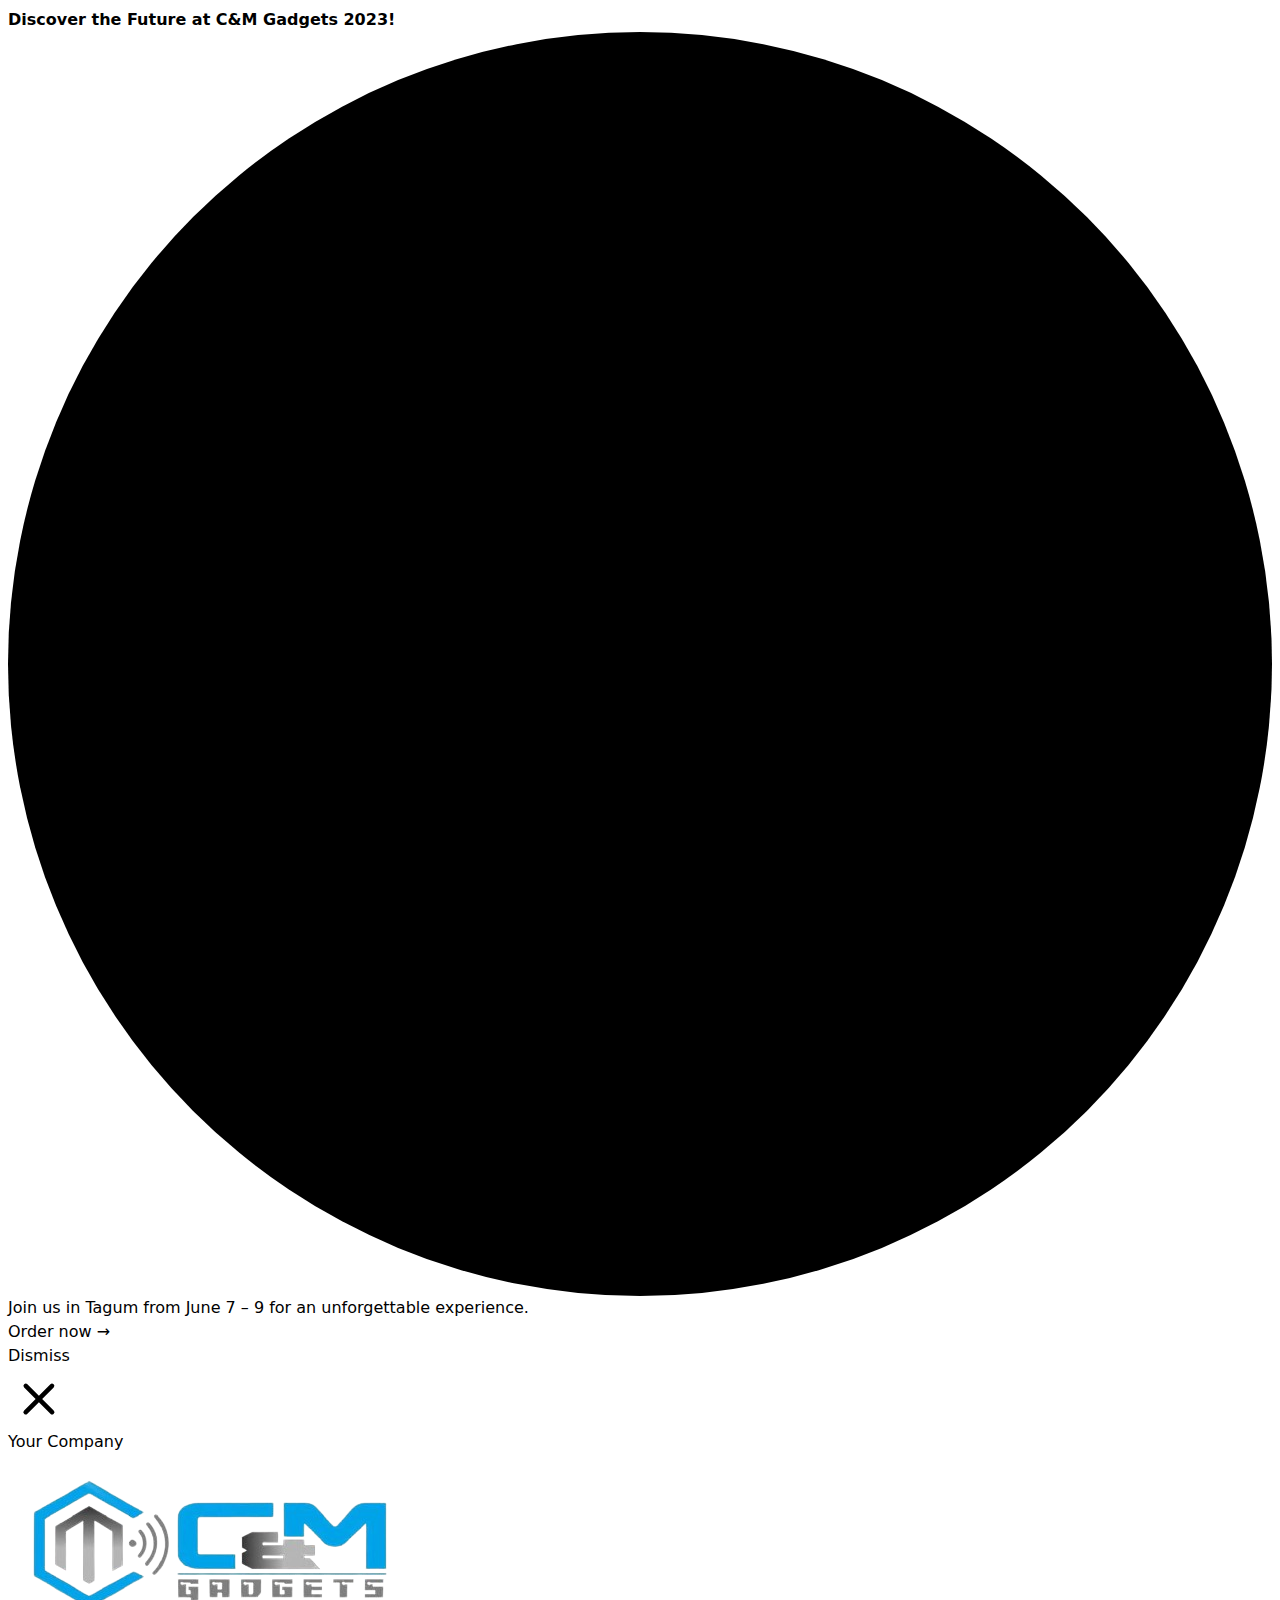
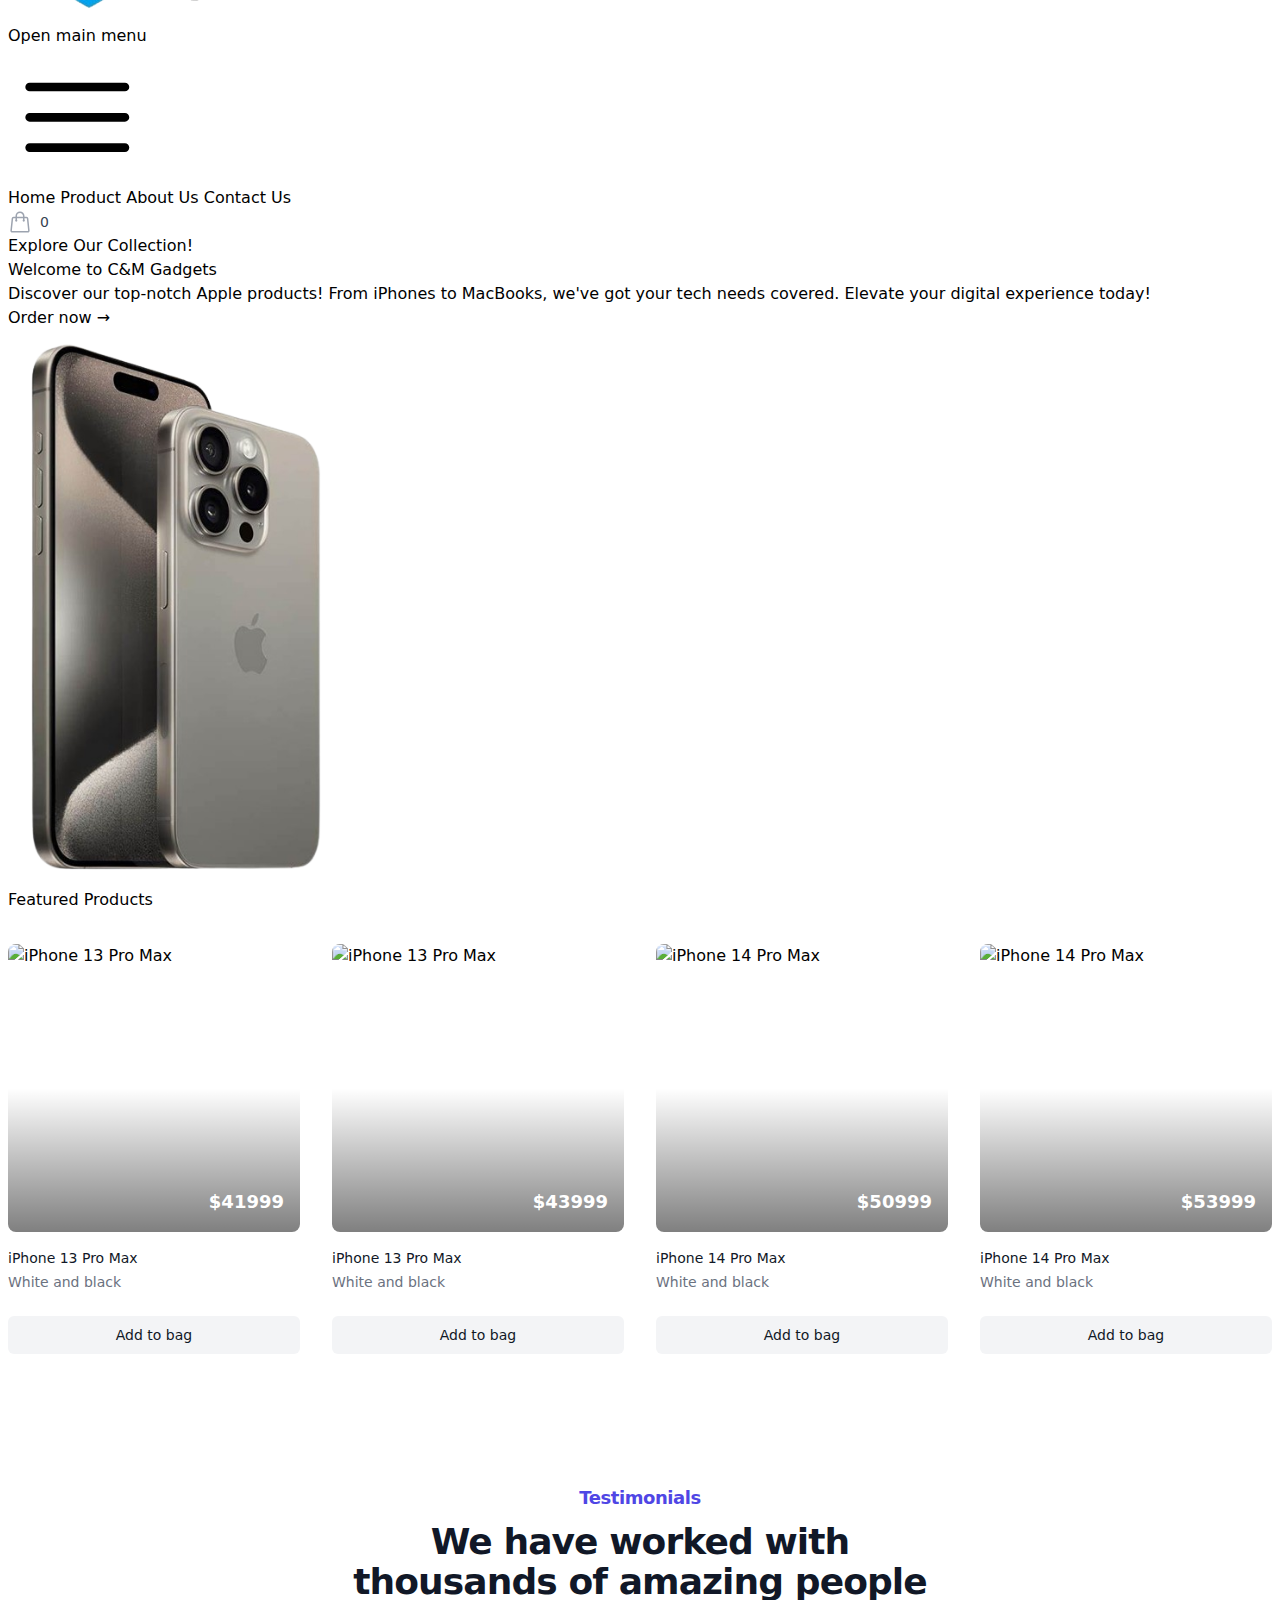
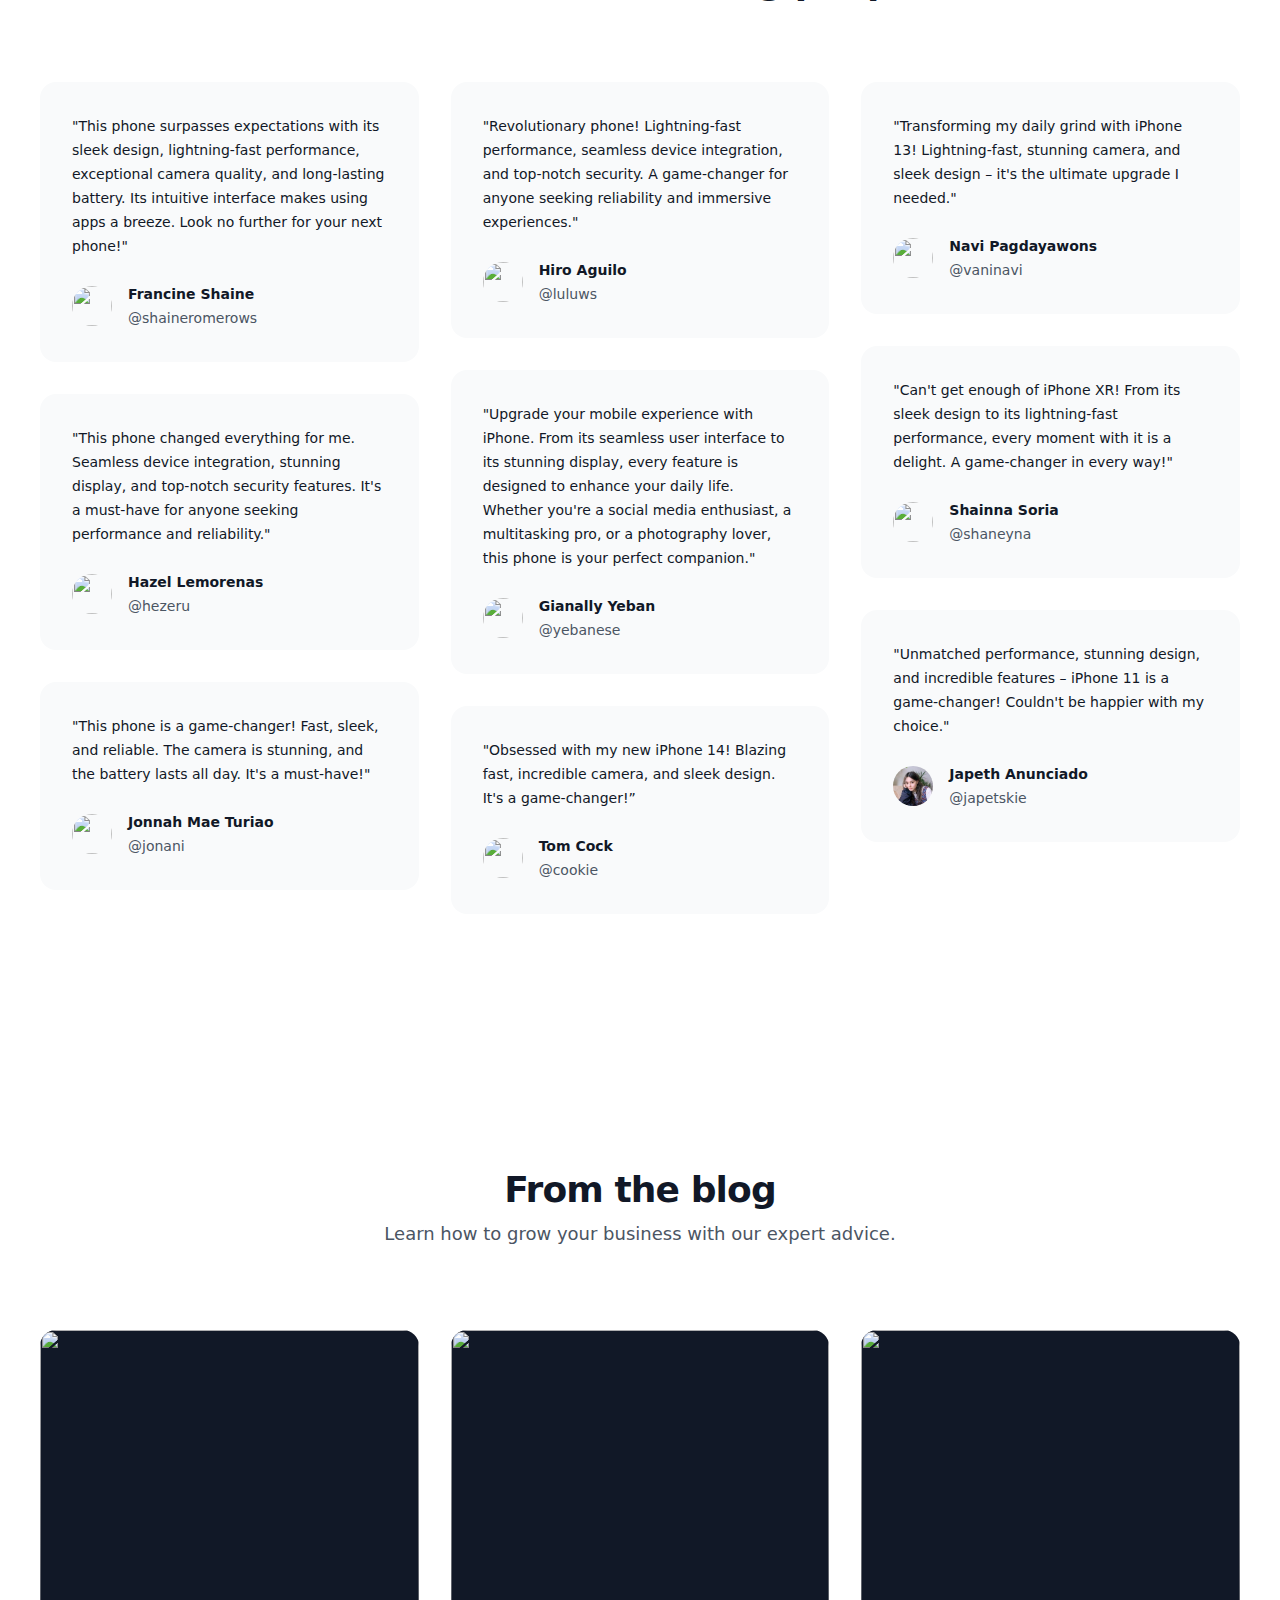
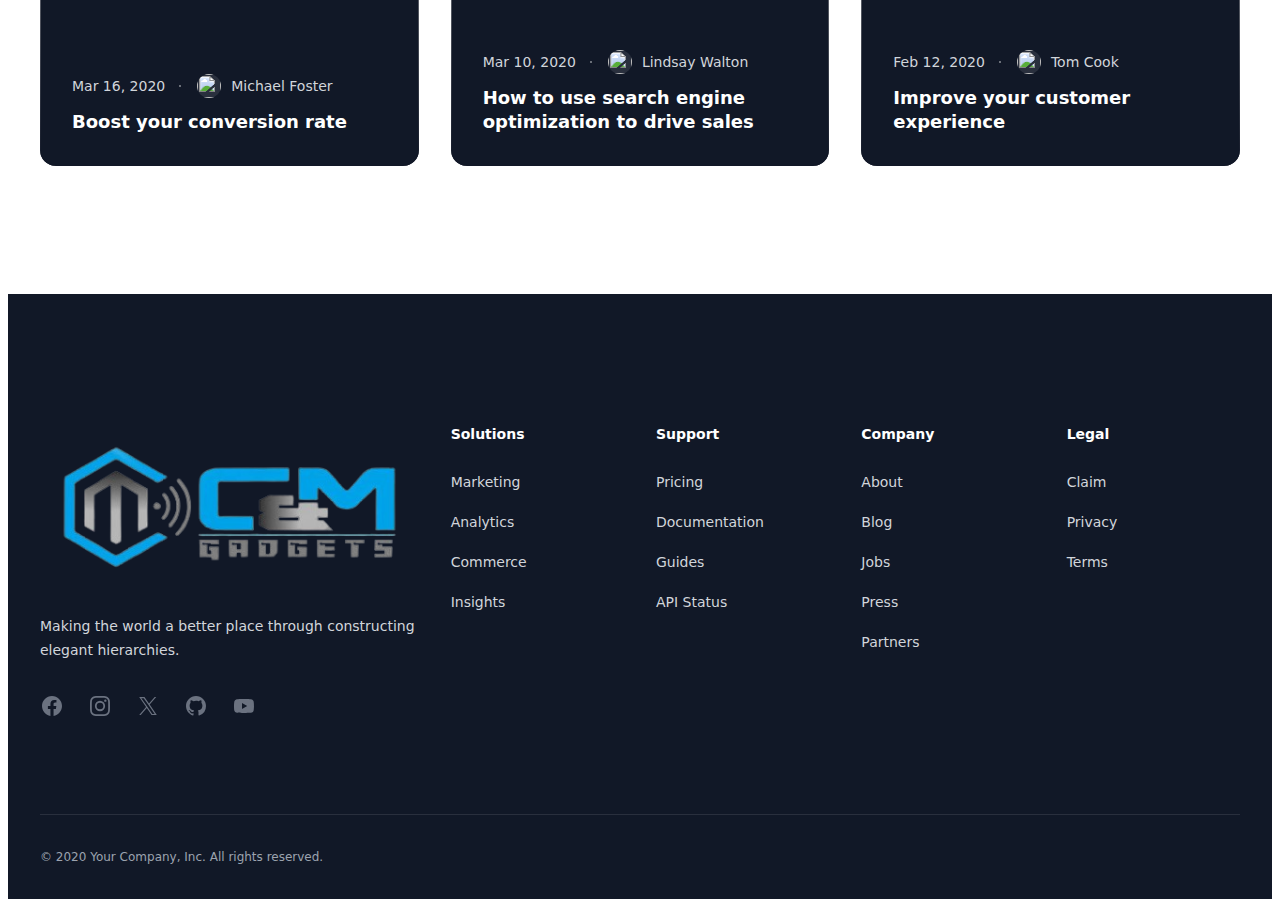
==== commit f1146b1f: "Update contents" ====
--- a/index.html
+++ b/index.html
@@ -174,144 +174,135 @@
                     <div class="avf bxm bzg cey">
                         <figure class="adq aio aqv avz awo">
                             <blockquote class="axu">
-                                <p>“Laborum quis quam. Dolorum et ut quod quia. Voluptas numquam delectus nihil. Aut
-                                    enim doloremque et ipsam.”</p>
-                            </blockquote>
-                            <figcaption class="lk lx yz aag"><img class="nh rj ads aio"
-                                    src="https://images.unsplash.com/photo-1494790108377-be9c29b29330?ixlib=rb-1.2.1&amp;ixid=eyJhcHBfaWQiOjEyMDd9&amp;auto=format&amp;fit=facearea&amp;facepad=2&amp;w=256&amp;h=256&amp;q=80"
-                                    alt="">
-                                <div>
-                                    <div class="awf axu">Leslie Alexander</div>
-                                    <div class="axr">@lesliealexander</div>
-                                </div>
-                            </figcaption>
-                        </figure>
-                    </div>
-                    <div class="avf bxm bzg cey">
-                        <figure class="adq aio aqv avz awo">
-                            <blockquote class="axu">
-                                <p>“Anim sit consequat culpa commodo eu do nisi commodo ut aute aliqua. Laborum esse
-                                    duis tempor consectetur officia mollit fugiat. Exercitation qui elit minim minim
-                                    quis fugiat ex.”</p>
-                            </blockquote>
-                            <figcaption class="lk lx yz aag"><img class="nh rj ads aio"
-                                    src="https://images.unsplash.com/photo-1519244703995-f4e0f30006d5?ixlib=rb-1.2.1&amp;ixid=eyJhcHBfaWQiOjEyMDd9&amp;auto=format&amp;fit=facearea&amp;facepad=2&amp;w=256&amp;h=256&amp;q=80"
-                                    alt="">
-                                <div>
-                                    <div class="awf axu">Michael Foster</div>
-                                    <div class="axr">@michaelfoster</div>
-                                </div>
-                            </figcaption>
-                        </figure>
-                    </div>
-                    <div class="avf bxm bzg cey">
-                        <figure class="adq aio aqv avz awo">
-                            <blockquote class="axu">
-                                <p>“Consequatur ut atque. Itaque nostrum molestiae id veniam eos cumque.”</p>
-                            </blockquote>
-                            <figcaption class="lk lx yz aag"><img class="nh rj ads aio"
-                                    src="https://images.unsplash.com/photo-1506794778202-cad84cf45f1d?ixlib=rb-1.2.1&amp;ixid=eyJhcHBfaWQiOjEyMDd9&amp;auto=format&amp;fit=facearea&amp;facepad=2&amp;w=256&amp;h=256&amp;q=80"
-                                    alt="">
-                                <div>
-                                    <div class="awf axu">Dries Vincent</div>
-                                    <div class="axr">@driesvincent</div>
-                                </div>
-                            </figcaption>
-                        </figure>
-                    </div>
-                    <div class="avf bxm bzg cey">
-                        <figure class="adq aio aqv avz awo">
-                            <blockquote class="axu">
-                                <p>“Excepteur consectetur deserunt id incididunt veniam mollit officia sint qui aute
-                                    duis sit cillum. Reprehenderit fugiat amet aliqua in commodo minim sunt laborum.”
+                                <p>"This phone surpasses expectations with its sleek design, lightning-fast performance, exceptional camera quality, and long-lasting battery. Its intuitive interface makes using apps a breeze. Look no further for your next phone!"</p>
+                            </blockquote>
+                            <figcaption class="lk lx yz aag"><img class="nh rj ads aio"
+                                    src="https://scontent.fmnl4-8.fna.fbcdn.net/v/t1.18169-9/29511445_1964799883836793_333855869471477291_n.jpg?_nc_cat=104&ccb=1-7&_nc_sid=5f2048&_nc_eui2=AeECwEf457-BsopwcgAHngWFZLwAGOpTJSJkvAAY6lMlIlJvGiwWW3VYlXnb0mOWSoiC8ycgB2O9oYTSQ95pT1bG&_nc_ohc=DPYrTwaXmpIQ7kNvgHHDqf2&_nc_ht=scontent.fmnl4-8.fna&oh=00_AYA6viQpWuVAUFYH0br9DKZmGZtVPg9g5ZvsJjyeomJlTw&oe=66656C3E"
+                                    alt="">
+                                <div>
+                                    <div class="awf axu">Francine Shaine</div>
+                                    <div class="axr">@shaineromerows</div>
+                                </div>
+                            </figcaption>
+                        </figure>
+                    </div>
+                    <div class="avf bxm bzg cey">
+                        <figure class="adq aio aqv avz awo">
+                            <blockquote class="axu">
+                                <p>"This phone changed everything for me. Seamless device integration, stunning display, and top-notch security features. It's a must-have for anyone seeking performance and reliability."</p>
+                            </blockquote>
+                            <figcaption class="lk lx yz aag"><img class="nh rj ads aio"
+                                    src="https://scontent.xx.fbcdn.net/v/t1.15752-9/435055905_1290016402386091_156386214426149491_n.jpg?_nc_cat=108&ccb=1-7&_nc_sid=5f2048&_nc_eui2=AeGTL2FeKdUdsyUe_qdnyb_KXv1GUkgQddVe_UZSSBB11bZIlnHhL_kfH518qvdIARr8OCATmAMlfQUMXMfDAz7g&_nc_ohc=57Twp-ShsuwQ7kNvgEJH5PU&_nc_ad=z-m&_nc_cid=0&_nc_ht=scontent.xx&oh=03_Q7cD1QHi72bWwEJJQpsZkkM6smSeeusblr2ge1zxm6FK9Xs1Zw&oe=66656819"
+                                    alt="">
+                                <div>
+                                    <div class="awf axu">Hazel Lemorenas</div>
+                                    <div class="axr">@hezeru</div>
+                                </div>
+                            </figcaption>
+                        </figure>
+                    </div>
+                    <div class="avf bxm bzg cey">
+                        <figure class="adq aio aqv avz awo">
+                            <blockquote class="axu">
+                                <p>"This phone is a game-changer! Fast, sleek, and reliable. The camera is stunning, and the battery lasts all day. It's a must-have!"</p>
+                            </blockquote>
+                            <figcaption class="lk lx yz aag"><img class="nh rj ads aio"
+                                    src="https://cdn.britannica.com/70/234870-050-D4D024BB/Orange-colored-cat-yawns-displaying-teeth.jpg"
+                                    alt="">
+                                <div>
+                                    <div class="awf axu">Jonnah Mae Turiao</div>
+                                    <div class="axr">@jonani</div>
+                                </div>
+                            </figcaption>
+                        </figure>
+                    </div>
+                    <div class="avf bxm bzg cey">
+                        <figure class="adq aio aqv avz awo">
+                            <blockquote class="axu">
+                                <p>"Revolutionary phone! Lightning-fast performance, seamless device integration, and top-notch security. A game-changer for anyone seeking reliability and immersive experiences."
                                 </p>
                             </blockquote>
                             <figcaption class="lk lx yz aag"><img class="nh rj ads aio"
-                                    src="https://images.unsplash.com/photo-1517841905240-472988babdf9?ixlib=rb-1.2.1&amp;ixid=eyJhcHBfaWQiOjEyMDd9&amp;auto=format&amp;fit=facearea&amp;facepad=2&amp;w=256&amp;h=256&amp;q=80"
-                                    alt="">
-                                <div>
-                                    <div class="awf axu">Lindsay Walton</div>
-                                    <div class="axr">@lindsaywalton</div>
-                                </div>
-                            </figcaption>
-                        </figure>
-                    </div>
-                    <div class="avf bxm bzg cey">
-                        <figure class="adq aio aqv avz awo">
-                            <blockquote class="axu">
-                                <p>“Distinctio facere aliquam est qui atque sint molestias ad. Fuga consequuntur
-                                    asperiores voluptatum ipsum.”</p>
-                            </blockquote>
-                            <figcaption class="lk lx yz aag"><img class="nh rj ads aio"
-                                    src="https://images.unsplash.com/photo-1438761681033-6461ffad8d80?ixlib=rb-1.2.1&amp;ixid=eyJhcHBfaWQiOjEyMDd9&amp;auto=format&amp;fit=facearea&amp;facepad=2&amp;w=256&amp;h=256&amp;q=80"
-                                    alt="">
-                                <div>
-                                    <div class="awf axu">Courtney Henry</div>
-                                    <div class="axr">@courtneyhenry</div>
-                                </div>
-                            </figcaption>
-                        </figure>
-                    </div>
-                    <div class="avf bxm bzg cey">
-                        <figure class="adq aio aqv avz awo">
-                            <blockquote class="axu">
-                                <p>“Nam nesciunt dolorem dolor asperiores sint. Incidunt molestiae quis deleniti vitae
-                                    ut in earum delectus iusto.”</p>
-                            </blockquote>
-                            <figcaption class="lk lx yz aag"><img class="nh rj ads aio"
-                                    src="https://images.unsplash.com/photo-1472099645785-5658abf4ff4e?ixlib=rb-1.2.1&amp;ixid=eyJhcHBfaWQiOjEyMDd9&amp;auto=format&amp;fit=facearea&amp;facepad=2&amp;w=256&amp;h=256&amp;q=80"
-                                    alt="">
-                                <div>
-                                    <div class="awf axu">Tom Cook</div>
-                                    <div class="axr">@tomcook</div>
-                                </div>
-                            </figcaption>
-                        </figure>
-                    </div>
-                    <div class="avf bxm bzg cey">
-                        <figure class="adq aio aqv avz awo">
-                            <blockquote class="axu">
-                                <p>“Voluptas quos itaque ipsam in voluptatem est. Iste eos blanditiis repudiandae. Earum
-                                    deserunt enim molestiae ipsum perferendis.”</p>
-                            </blockquote>
-                            <figcaption class="lk lx yz aag"><img class="nh rj ads aio"
-                                    src="https://images.unsplash.com/photo-1517365830460-955ce3ccd263?ixlib=rb-1.2.1&amp;ixid=eyJhcHBfaWQiOjEyMDd9&amp;auto=format&amp;fit=facearea&amp;facepad=2&amp;w=256&amp;h=256&amp;q=80"
-                                    alt="">
-                                <div>
-                                    <div class="awf axu">Whitney Francis</div>
-                                    <div class="axr">@whitneyfrancis</div>
-                                </div>
-                            </figcaption>
-                        </figure>
-                    </div>
-                    <div class="avf bxm bzg cey">
-                        <figure class="adq aio aqv avz awo">
-                            <blockquote class="axu">
-                                <p>“Aliquid dolore praesentium ratione. Cumque ea officia repellendus laboriosam. Vitae
-                                    quod id explicabo non sunt.”</p>
-                            </blockquote>
-                            <figcaption class="lk lx yz aag"><img class="nh rj ads aio"
-                                    src="https://images.unsplash.com/photo-1519345182560-3f2917c472ef?ixlib=rb-1.2.1&amp;ixid=eyJhcHBfaWQiOjEyMDd9&amp;auto=format&amp;fit=facearea&amp;facepad=2&amp;w=256&amp;h=256&amp;q=80"
-                                    alt="">
-                                <div>
-                                    <div class="awf axu">Leonard Krasner</div>
-                                    <div class="axr">@leonardkrasner</div>
-                                </div>
-                            </figcaption>
-                        </figure>
-                    </div>
-                    <div class="avf bxm bzg cey">
-                        <figure class="adq aio aqv avz awo">
-                            <blockquote class="axu">
-                                <p>“Molestias ea earum quos nostrum doloremque sed. Quaerat quasi aut velit incidunt
-                                    excepturi rerum voluptatem minus harum.”</p>
-                            </blockquote>
-                            <figcaption class="lk lx yz aag"><img class="nh rj ads aio"
-                                    src="https://images.unsplash.com/photo-1463453091185-61582044d556?ixlib=rb-1.2.1&amp;ixid=eyJhcHBfaWQiOjEyMDd9&amp;auto=format&amp;fit=facearea&amp;facepad=2&amp;w=256&amp;h=256&amp;q=80"
-                                    alt="">
-                                <div>
-                                    <div class="awf axu">Floyd Miles</div>
-                                    <div class="axr">@floydmiles</div>
+                                    src="https://scontent.fmnl4-8.fna.fbcdn.net/v/t39.30808-6/384477523_317201850921151_4541215700667770029_n.jpg?_nc_cat=110&ccb=1-7&_nc_sid=5f2048&_nc_eui2=AeGl94WEdgPlWnkjiOBKtNfdBCrPrir4020EKs-uKvjTbdV-arbCflbuy6YOK7GRDwm0mLAb-7l44_VpcURm3_51&_nc_ohc=xCx1xs_9gZUQ7kNvgFxykaJ&_nc_ht=scontent.fmnl4-8.fna&oh=00_AYDD8y6k-AVXuP7sEjSdkUQXYGWFGtT2U4pl1TJnuF0NlQ&oe=6643C3AB"
+                                    alt="">
+                                <div>
+                                    <div class="awf axu">Hiro Aguilo</div>
+                                    <div class="axr">@luluws</div>
+                                </div>
+                            </figcaption>
+                        </figure>
+                    </div>
+                    <div class="avf bxm bzg cey">
+                        <figure class="adq aio aqv avz awo">
+                            <blockquote class="axu">
+                                <p>"Upgrade your mobile experience with iPhone. From its seamless user interface to its stunning display, every feature is designed to enhance your daily life. Whether you're a social media enthusiast, a multitasking pro, or a photography lover, this phone is your perfect companion."</p>
+                            </blockquote>
+                            <figcaption class="lk lx yz aag"><img class="nh rj ads aio"
+                                    src="https://scontent.fmnl4-8.fna.fbcdn.net/v/t39.30808-1/439873045_2300418600151580_7311520184835153045_n.jpg?stp=dst-jpg_p200x200&_nc_cat=110&ccb=1-7&_nc_sid=5f2048&_nc_eui2=AeH_vBtz1fgcu50hzr8bcdg6624NriCTtoXrbg2uIJO2hUYpkYbVpHT8UuBT06KtUQBEK8YMirycjkfQ-ZFDow59&_nc_ohc=SYfS-fXJ9dAQ7kNvgE6StY5&_nc_ht=scontent.fmnl4-8.fna&oh=00_AYAVxw8Gb84VDZApxl2HbyCHYrWaBAy79JXPzgD6ZX_ZVw&oe=6643C748"
+                                    alt="">
+                                <div>
+                                    <div class="awf axu">Gianally Yeban</div>
+                                    <div class="axr">@yebanese</div>
+                                </div>
+                            </figcaption>
+                        </figure>
+                    </div>
+                    <div class="avf bxm bzg cey">
+                        <figure class="adq aio aqv avz awo">
+                            <blockquote class="axu">
+                                <p>"Obsessed with my new iPhone 14! Blazing fast, incredible camera, and sleek design. It's a game-changer!”</p>
+                            </blockquote>
+                            <figcaption class="lk lx yz aag"><img class="nh rj ads aio"
+                                    src="https://facts.net/wp-content/uploads/2023/10/22-astounding-facts-about-johnny-sins-1696433310.jpg"
+                                    alt="">
+                                <div>
+                                    <div class="awf axu">Tom Cock</div>
+                                    <div class="axr">@cookie</div>
+                                </div>
+                            </figcaption>
+                        </figure>
+                    </div>
+                    <div class="avf bxm bzg cey">
+                        <figure class="adq aio aqv avz awo">
+                            <blockquote class="axu">
+                                <p>"Transforming my daily grind with iPhone 13! Lightning-fast, stunning camera, and sleek design – it's the ultimate upgrade I needed."</p>
+                            </blockquote>
+                            <figcaption class="lk lx yz aag"><img class="nh rj ads aio"
+                                    src="https://scontent-mnl1-2.xx.fbcdn.net/v/t39.30808-6/288948915_5239301942851127_4119341216442175587_n.jpg?_nc_cat=111&ccb=1-7&_nc_sid=5f2048&_nc_eui2=AeHGsFwyISSD0jv0KLii_ueCu7k4xcz4OEm7uTjFzPg4ScbobbXOpyGTto6Vctl7io8RVwgnUyLYHa3JaaP6zX_A&_nc_ohc=QpOFMnjWTLEQ7kNvgEUalaQ&_nc_ht=scontent-mnl1-2.xx&oh=00_AYCazJjXLGNtogitgEMlArdqyR0-zhbXAQhOZnvvOyoxMg&oe=6643CFDF"
+                                    alt="">
+                                <div>
+                                    <div class="awf axu">Navi Pagdayawons</div>
+                                    <div class="axr">@vaninavi</div>
+                                </div>
+                            </figcaption>
+                        </figure>
+                    </div>
+                    <div class="avf bxm bzg cey">
+                        <figure class="adq aio aqv avz awo">
+                            <blockquote class="axu">
+                                <p>"Can't get enough of iPhone XR! From its sleek design to its lightning-fast performance, every moment with it is a delight. A game-changer in every way!"</p>
+                            </blockquote>
+                            <figcaption class="lk lx yz aag"><img class="nh rj ads aio"
+                                    src="https://media.licdn.com/dms/image/C5603AQE8SSYHAUBhhA/profile-displayphoto-shrink_800_800/0/1630372263349?e=2147483647&v=beta&t=4v_zhaZszOOdr5CpdpiS9d6Ge1isv1Ls9RtAfoGAj4M"
+                                    alt="">
+                                <div>
+                                    <div class="awf axu">Shainna Soria</div>
+                                    <div class="axr">@shaneyna</div>
+                                </div>
+                            </figcaption>
+                        </figure>
+                    </div>
+                    <div class="avf bxm bzg cey">
+                        <figure class="adq aio aqv avz awo">
+                            <blockquote class="axu">
+                                <p>"Unmatched performance, stunning design, and incredible features – iPhone 11 is a game-changer! Couldn't be happier with my choice."</p>
+                            </blockquote>
+                            <figcaption class="lk lx yz aag"><img class="nh rj ads aio"
+                                    src="[data-uri]"
+                                    alt="">
+                                <div>
+                                    <div class="awf axu">Japeth Anunciado</div>
+                                    <div class="axr">@japetskie</div>
                                 </div>
                             </figcaption>
                         </figure>
--- a/assets/css/compiled.css
+++ b/assets/css/compiled.css
@@ -0,0 +1,15545 @@
+/*
+! tailwindcss v3.4.1 | MIT License | https://tailwindcss.com
+*/
+/*
+1. Prevent padding and border from affecting element width. (https://github.com/mozdevs/cssremedy/issues/4)
+2. Allow adding a border to an element by just adding a border-width. (https://github.com/tailwindcss/tailwindcss/pull/116)
+*/
+
+*,
+::before,
+::after {
+    box-sizing: border-box;
+    /* 1 */
+    border-width: 0;
+    /* 2 */
+    border-style: solid;
+    /* 2 */
+    border-color: #e5e7eb;
+    /* 2 */
+}
+
+::before,
+::after {
+    --tw-content: '';
+}
+
+/*
+1. Use a consistent sensible line-height in all browsers.
+2. Prevent adjustments of font size after orientation changes in iOS.
+3. Use a more readable tab size.
+4. Use the user's configured `sans` font-family by default.
+5. Use the user's configured `sans` font-feature-settings by default.
+6. Use the user's configured `sans` font-variation-settings by default.
+7. Disable tap highlights on iOS
+*/
+
+html,
+:host {
+    line-height: 1.5;
+    /* 1 */
+    -webkit-text-size-adjust: 100%;
+    /* 2 */
+    -moz-tab-size: 4;
+    /* 3 */
+    -o-tab-size: 4;
+    tab-size: 4;
+    /* 3 */
+    font-family: Inter var, ui-sans-serif, system-ui, sans-serif, "Apple Color Emoji", "Segoe UI Emoji", "Segoe UI Symbol", "Noto Color Emoji";
+    /* 4 */
+    font-feature-settings: "cv02", "cv03", "cv04", "cv11";
+    /* 5 */
+    font-variation-settings: normal;
+    /* 6 */
+    -webkit-tap-highlight-color: transparent;
+    /* 7 */
+}
+
+
+/*
+1. Add the correct height in Firefox.
+2. Correct the inheritance of border color in Firefox. (https://bugzilla.mozilla.org/show_bug.cgi?id=190655)
+3. Ensure horizontal rules are visible by default.
+*/
+
+hr {
+    height: 0;
+    /* 1 */
+    color: inherit;
+    /* 2 */
+    border-top-width: 1px;
+    /* 3 */
+}
+
+/*
+Add the correct text decoration in Chrome, Edge, and Safari.
+*/
+
+abbr:where([title]) {
+    -webkit-text-decoration: underline dotted;
+    text-decoration: underline dotted;
+}
+
+/*
+Remove the default font size and weight for headings.
+*/
+
+h1,
+h2,
+h3,
+h4,
+h5,
+h6 {
+    font-size: inherit;
+    font-weight: inherit;
+}
+
+/*
+Reset links to optimize for opt-in styling instead of opt-out.
+*/
+
+a {
+    color: inherit;
+    text-decoration: inherit;
+}
+
+/*
+Add the correct font weight in Edge and Safari.
+*/
+
+b,
+strong {
+    font-weight: bolder;
+}
+
+/*
+1. Use the user's configured `mono` font-family by default.
+2. Use the user's configured `mono` font-feature-settings by default.
+3. Use the user's configured `mono` font-variation-settings by default.
+4. Correct the odd `em` font sizing in all browsers.
+*/
+
+code,
+kbd,
+samp,
+pre {
+    font-family: ui-monospace, SFMono-Regular, Menlo, Monaco, Consolas, "Liberation Mono", "Courier New", monospace;
+    /* 1 */
+    font-feature-settings: normal;
+    /* 2 */
+    font-variation-settings: normal;
+    /* 3 */
+    font-size: 1em;
+    /* 4 */
+}
+
+/*
+Add the correct font size in all browsers.
+*/
+
+small {
+    font-size: 80%;
+}
+
+/*
+Prevent `sub` and `sup` elements from affecting the line height in all browsers.
+*/
+
+sub,
+sup {
+    font-size: 75%;
+    line-height: 0;
+    position: relative;
+    vertical-align: baseline;
+}
+
+sub {
+    bottom: -0.25em;
+}
+
+sup {
+    top: -0.5em;
+}
+
+/*
+1. Remove text indentation from table contents in Chrome and Safari. (https://bugs.chromium.org/p/chromium/issues/detail?id=999088, https://bugs.webkit.org/show_bug.cgi?id=201297)
+2. Correct table border color inheritance in all Chrome and Safari. (https://bugs.chromium.org/p/chromium/issues/detail?id=935729, https://bugs.webkit.org/show_bug.cgi?id=195016)
+3. Remove gaps between table borders by default.
+*/
+
+table {
+    text-indent: 0;
+    /* 1 */
+    border-color: inherit;
+    /* 2 */
+    border-collapse: collapse;
+    /* 3 */
+}
+
+/*
+1. Change the font styles in all browsers.
+2. Remove the margin in Firefox and Safari.
+3. Remove default padding in all browsers.
+*/
+
+button,
+input,
+optgroup,
+select,
+textarea {
+    font-family: inherit;
+    /* 1 */
+    font-feature-settings: inherit;
+    /* 1 */
+    font-variation-settings: inherit;
+    /* 1 */
+    font-size: 100%;
+    /* 1 */
+    font-weight: inherit;
+    /* 1 */
+    line-height: inherit;
+    /* 1 */
+    color: inherit;
+    /* 1 */
+    margin: 0;
+    /* 2 */
+    padding: 0;
+    /* 3 */
+}
+
+/*
+Remove the inheritance of text transform in Edge and Firefox.
+*/
+
+button,
+select {
+    text-transform: none;
+}
+
+/*
+1. Correct the inability to style clickable types in iOS and Safari.
+2. Remove default button styles.
+*/
+
+button,
+[type='button'],
+[type='reset'],
+[type='submit'] {
+    -webkit-appearance: button;
+    /* 1 */
+    background-color: transparent;
+    /* 2 */
+    background-image: none;
+    /* 2 */
+}
+
+/*
+Use the modern Firefox focus style for all focusable elements.
+*/
+
+:-moz-focusring {
+    outline: auto;
+}
+
+/*
+Remove the additional `:invalid` styles in Firefox. (https://github.com/mozilla/gecko-dev/blob/2f9eacd9d3d995c937b4251a5557d95d494c9be1/layout/style/res/forms.css#L728-L737)
+*/
+
+:-moz-ui-invalid {
+    box-shadow: none;
+}
+
+/*
+Add the correct vertical alignment in Chrome and Firefox.
+*/
+
+progress {
+    vertical-align: baseline;
+}
+
+/*
+Correct the cursor style of increment and decrement buttons in Safari.
+*/
+
+::-webkit-inner-spin-button,
+::-webkit-outer-spin-button {
+    height: auto;
+}
+
+/*
+1. Correct the odd appearance in Chrome and Safari.
+2. Correct the outline style in Safari.
+*/
+
+[type='search'] {
+    -webkit-appearance: textfield;
+    /* 1 */
+    outline-offset: -2px;
+    /* 2 */
+}
+
+/*
+Remove the inner padding in Chrome and Safari on macOS.
+*/
+
+::-webkit-search-decoration {
+    -webkit-appearance: none;
+}
+
+/*
+1. Correct the inability to style clickable types in iOS and Safari.
+2. Change font properties to `inherit` in Safari.
+*/
+
+::-webkit-file-upload-button {
+    -webkit-appearance: button;
+    /* 1 */
+    font: inherit;
+    /* 2 */
+}
+
+/*
+Add the correct display in Chrome and Safari.
+*/
+
+summary {
+    display: list-item;
+}
+
+/*
+Removes the default spacing and border for appropriate elements.
+*/
+
+blockquote,
+dl,
+dd,
+h1,
+h2,
+h3,
+h4,
+h5,
+h6,
+hr,
+figure,
+p,
+pre {
+    margin: 0;
+}
+
+fieldset {
+    margin: 0;
+    padding: 0;
+}
+
+legend {
+    padding: 0;
+}
+
+ol,
+ul,
+menu {
+    list-style: none;
+    margin: 0;
+    padding: 0;
+}
+
+/*
+Reset default styling for dialogs.
+*/
+dialog {
+    padding: 0;
+}
+
+/*
+Prevent resizing textareas horizontally by default.
+*/
+
+textarea {
+    resize: vertical;
+}
+
+/*
+1. Reset the default placeholder opacity in Firefox. (https://github.com/tailwindlabs/tailwindcss/issues/3300)
+2. Set the default placeholder color to the user's configured gray 400 color.
+*/
+
+input::-moz-placeholder,
+textarea::-moz-placeholder {
+    opacity: 1;
+    /* 1 */
+    color: #9ca3af;
+    /* 2 */
+}
+
+input::placeholder,
+textarea::placeholder {
+    opacity: 1;
+    /* 1 */
+    color: #9ca3af;
+    /* 2 */
+}
+
+/*
+Set the default cursor for buttons.
+*/
+
+button,
+[role="button"] {
+    cursor: pointer;
+}
+
+/*
+Make sure disabled buttons don't get the pointer cursor.
+*/
+:disabled {
+    cursor: default;
+}
+
+/*
+1. Make replaced elements `display: block` by default. (https://github.com/mozdevs/cssremedy/issues/14)
+2. Add `vertical-align: middle` to align replaced elements more sensibly by default. (https://github.com/jensimmons/cssremedy/issues/14#issuecomment-634934210)
+   This can trigger a poorly considered lint error in some tools but is included by design.
+*/
+
+img,
+svg,
+video,
+canvas,
+audio,
+iframe,
+embed,
+object {
+    display: block;
+    /* 1 */
+    vertical-align: middle;
+    /* 2 */
+}
+
+/*
+Constrain images and videos to the parent width and preserve their intrinsic aspect ratio. (https://github.com/mozdevs/cssremedy/issues/14)
+*/
+
+img,
+video {
+    max-width: 100%;
+    height: auto;
+}
+
+/* Make elements with the HTML hidden attribute stay hidden by default */
+[hidden] {
+    display: none;
+}
+
+[type='text'],
+input:where(:not([type])),
+[type='email'],
+[type='url'],
+[type='password'],
+[type='number'],
+[type='date'],
+[type='datetime-local'],
+[type='month'],
+[type='search'],
+[type='tel'],
+[type='time'],
+[type='week'],
+[multiple],
+textarea,
+select {
+    -webkit-appearance: none;
+    -moz-appearance: none;
+    appearance: none;
+    background-color: #fff;
+    border-color: #6b7280;
+    border-width: 1px;
+    border-radius: 0px;
+    padding-top: 0.5rem;
+    padding-right: 0.75rem;
+    padding-bottom: 0.5rem;
+    padding-left: 0.75rem !important;
+    font-size: 1rem;
+    line-height: 1.5rem;
+    --tw-shadow: 0 0 #0000;
+}
+
+[type='text']:focus,
+input:where(:not([type])):focus,
+[type='email']:focus,
+[type='url']:focus,
+[type='password']:focus,
+[type='number']:focus,
+[type='date']:focus,
+[type='datetime-local']:focus,
+[type='month']:focus,
+[type='search']:focus,
+[type='tel']:focus,
+[type='time']:focus,
+[type='week']:focus,
+[multiple]:focus,
+textarea:focus,
+select:focus {
+    outline: 2px solid transparent;
+    outline-offset: 2px;
+    --tw-ring-inset: var(--tw-empty,
+            /*!*/
+            /*!*/
+        );
+    --tw-ring-offset-width: 0px;
+    --tw-ring-offset-color: #fff;
+    --tw-ring-color: #2563eb;
+    --tw-ring-offset-shadow: var(--tw-ring-inset) 0 0 0 var(--tw-ring-offset-width) var(--tw-ring-offset-color);
+    --tw-ring-shadow: var(--tw-ring-inset) 0 0 0 calc(1px + var(--tw-ring-offset-width)) var(--tw-ring-color);
+    box-shadow: var(--tw-ring-offset-shadow), var(--tw-ring-shadow), var(--tw-shadow);
+    border-color: #2563eb;
+}
+
+input::-moz-placeholder,
+textarea::-moz-placeholder {
+    color: #6b7280;
+    opacity: 1;
+}
+
+input::placeholder,
+textarea::placeholder {
+    color: #6b7280;
+    opacity: 1;
+}
+
+::-webkit-datetime-edit-fields-wrapper {
+    padding: 0;
+}
+
+::-webkit-date-and-time-value {
+    min-height: 1.5em;
+    text-align: inherit;
+}
+
+::-webkit-datetime-edit {
+    display: inline-flex;
+}
+
+::-webkit-datetime-edit,
+::-webkit-datetime-edit-year-field,
+::-webkit-datetime-edit-month-field,
+::-webkit-datetime-edit-day-field,
+::-webkit-datetime-edit-hour-field,
+::-webkit-datetime-edit-minute-field,
+::-webkit-datetime-edit-second-field,
+::-webkit-datetime-edit-millisecond-field,
+::-webkit-datetime-edit-meridiem-field {
+    padding-top: 0;
+    padding-bottom: 0;
+}
+
+select {
+    background-image: url("data:image/svg+xml,%3csvg xmlns='http://www.w3.org/2000/svg' fill='none' viewBox='0 0 20 20'%3e%3cpath stroke='%236b7280' stroke-linecap='round' stroke-linejoin='round' stroke-width='1.5' d='M6 8l4 4 4-4'/%3e%3c/svg%3e");
+    background-position: right 0.5rem center;
+    background-repeat: no-repeat;
+    background-size: 1.5em 1.5em;
+    padding-right: 2.5rem !important;
+    -webkit-print-color-adjust: exact;
+    print-color-adjust: exact;
+}
+
+[multiple],
+[size]:where(select:not([size="1"])) {
+    background-image: initial;
+    background-position: initial;
+    background-repeat: unset;
+    background-size: initial;
+    padding-right: 0.75rem;
+    -webkit-print-color-adjust: unset;
+    print-color-adjust: unset;
+}
+
+[type='checkbox'],
+[type='radio'] {
+    -webkit-appearance: none;
+    -moz-appearance: none;
+    appearance: none;
+    padding: 0;
+    -webkit-print-color-adjust: exact;
+    print-color-adjust: exact;
+    display: inline-block;
+    vertical-align: middle;
+    background-origin: border-box;
+    -webkit-user-select: none;
+    -moz-user-select: none;
+    user-select: none;
+    flex-shrink: 0;
+    height: 1rem;
+    width: 1rem;
+    color: #2563eb;
+    background-color: #fff;
+    border-color: #6b7280;
+    border-width: 1px;
+    --tw-shadow: 0 0 #0000;
+}
+
+[type='checkbox'] {
+    border-radius: 0px;
+}
+
+[type='radio'] {
+    border-radius: 100%;
+}
+
+[type='checkbox']:focus,
+[type='radio']:focus {
+    outline: 2px solid transparent;
+    outline-offset: 2px;
+    --tw-ring-inset: var(--tw-empty,
+            /*!*/
+            /*!*/
+        );
+    --tw-ring-offset-width: 2px;
+    --tw-ring-offset-color: #fff;
+    --tw-ring-color: #2563eb;
+    --tw-ring-offset-shadow: var(--tw-ring-inset) 0 0 0 var(--tw-ring-offset-width) var(--tw-ring-offset-color);
+    --tw-ring-shadow: var(--tw-ring-inset) 0 0 0 calc(2px + var(--tw-ring-offset-width)) var(--tw-ring-color);
+    box-shadow: var(--tw-ring-offset-shadow), var(--tw-ring-shadow), var(--tw-shadow);
+}
+
+[type='checkbox']:checked,
+[type='radio']:checked {
+    border-color: transparent;
+    background-color: currentColor;
+    background-size: 100% 100%;
+    background-position: center;
+    background-repeat: no-repeat;
+}
+
+[type='checkbox']:checked {
+    background-image: url("data:image/svg+xml,%3csvg viewBox='0 0 16 16' fill='white' xmlns='http://www.w3.org/2000/svg'%3e%3cpath d='M12.207 4.793a1 1 0 010 1.414l-5 5a1 1 0 01-1.414 0l-2-2a1 1 0 011.414-1.414L6.5 9.086l4.293-4.293a1 1 0 011.414 0z'/%3e%3c/svg%3e");
+}
+
+@media (forced-colors: active) {
+
+    [type='checkbox']:checked {
+        -webkit-appearance: auto;
+        -moz-appearance: auto;
+        appearance: auto;
+    }
+}
+
+[type='radio']:checked {
+    background-image: url("data:image/svg+xml,%3csvg viewBox='0 0 16 16' fill='white' xmlns='http://www.w3.org/2000/svg'%3e%3ccircle cx='8' cy='8' r='3'/%3e%3c/svg%3e");
+}
+
+@media (forced-colors: active) {
+
+    [type='radio']:checked {
+        -webkit-appearance: auto;
+        -moz-appearance: auto;
+        appearance: auto;
+    }
+}
+
+[type='checkbox']:checked:hover,
+[type='checkbox']:checked:focus,
+[type='radio']:checked:hover,
+[type='radio']:checked:focus {
+    border-color: transparent;
+    background-color: currentColor;
+}
+
+[type='checkbox']:indeterminate {
+    background-image: url("data:image/svg+xml,%3csvg xmlns='http://www.w3.org/2000/svg' fill='none' viewBox='0 0 16 16'%3e%3cpath stroke='white' stroke-linecap='round' stroke-linejoin='round' stroke-width='2' d='M4 8h8'/%3e%3c/svg%3e");
+    border-color: transparent;
+    background-color: currentColor;
+    background-size: 100% 100%;
+    background-position: center;
+    background-repeat: no-repeat;
+}
+
+@media (forced-colors: active) {
+
+    [type='checkbox']:indeterminate {
+        -webkit-appearance: auto;
+        -moz-appearance: auto;
+        appearance: auto;
+    }
+}
+
+[type='checkbox']:indeterminate:hover,
+[type='checkbox']:indeterminate:focus {
+    border-color: transparent;
+    background-color: currentColor;
+}
+
+[type='file'] {
+    background: unset;
+    border-color: inherit;
+    border-width: 0;
+    border-radius: 0;
+    padding: 0;
+    font-size: unset;
+    line-height: inherit;
+}
+
+[type='file']:focus {
+    outline: 1px solid ButtonText;
+    outline: 1px auto -webkit-focus-ring-color;
+}
+
+@font-face {
+    font-family: Inter var;
+    font-style: normal;
+    font-weight: 100 900;
+    font-display: swap;
+    src: url("/fonts/Inter-roman.var.woff2?v=3.18") format("woff2");
+    font-named-instance: Regular;
+}
+
+@font-face {
+    font-family: Inter var;
+    font-style: italic;
+    font-weight: 100 900;
+    font-display: swap;
+    src: url("/fonts/Inter-italic.var.woff2?v=3.18") format("woff2");
+    font-named-instance: Italic;
+}
+
+*,
+::before,
+::after {
+    --tw-border-spacing-x: 0;
+    --tw-border-spacing-y: 0;
+    --tw-translate-x: 0;
+    --tw-translate-y: 0;
+    --tw-rotate: 0;
+    --tw-skew-x: 0;
+    --tw-skew-y: 0;
+    --tw-scale-x: 1;
+    --tw-scale-y: 1;
+    --tw-pan-x: ;
+    --tw-pan-y: ;
+    --tw-pinch-zoom: ;
+    --tw-scroll-snap-strictness: proximity;
+    --tw-gradient-from-position: ;
+    --tw-gradient-via-position: ;
+    --tw-gradient-to-position: ;
+    --tw-ordinal: ;
+    --tw-slashed-zero: ;
+    --tw-numeric-figure: ;
+    --tw-numeric-spacing: ;
+    --tw-numeric-fraction: ;
+    --tw-ring-inset: ;
+    --tw-ring-offset-width: 0px;
+    --tw-ring-offset-color: #fff;
+    --tw-ring-color: rgb(59 130 246 / 0.5);
+    --tw-ring-offset-shadow: 0 0 #0000;
+    --tw-ring-shadow: 0 0 #0000;
+    --tw-shadow: 0 0 #0000;
+    --tw-shadow-colored: 0 0 #0000;
+    --tw-blur: ;
+    --tw-brightness: ;
+    --tw-contrast: ;
+    --tw-grayscale: ;
+    --tw-hue-rotate: ;
+    --tw-invert: ;
+    --tw-saturate: ;
+    --tw-sepia: ;
+    --tw-drop-shadow: ;
+    --tw-backdrop-blur: ;
+    --tw-backdrop-brightness: ;
+    --tw-backdrop-contrast: ;
+    --tw-backdrop-grayscale: ;
+    --tw-backdrop-hue-rotate: ;
+    --tw-backdrop-invert: ;
+    --tw-backdrop-opacity: ;
+    --tw-backdrop-saturate: ;
+    --tw-backdrop-sepia: ;
+}
+
+::backdrop {
+    --tw-border-spacing-x: 0;
+    --tw-border-spacing-y: 0;
+    --tw-translate-x: 0;
+    --tw-translate-y: 0;
+    --tw-rotate: 0;
+    --tw-skew-x: 0;
+    --tw-skew-y: 0;
+    --tw-scale-x: 1;
+    --tw-scale-y: 1;
+    --tw-pan-x: ;
+    --tw-pan-y: ;
+    --tw-pinch-zoom: ;
+    --tw-scroll-snap-strictness: proximity;
+    --tw-gradient-from-position: ;
+    --tw-gradient-via-position: ;
+    --tw-gradient-to-position: ;
+    --tw-ordinal: ;
+    --tw-slashed-zero: ;
+    --tw-numeric-figure: ;
+    --tw-numeric-spacing: ;
+    --tw-numeric-fraction: ;
+    --tw-ring-inset: ;
+    --tw-ring-offset-width: 0px;
+    --tw-ring-offset-color: #fff;
+    --tw-ring-color: rgb(59 130 246 / 0.5);
+    --tw-ring-offset-shadow: 0 0 #0000;
+    --tw-ring-shadow: 0 0 #0000;
+    --tw-shadow: 0 0 #0000;
+    --tw-shadow-colored: 0 0 #0000;
+    --tw-blur: ;
+    --tw-brightness: ;
+    --tw-contrast: ;
+    --tw-grayscale: ;
+    --tw-hue-rotate: ;
+    --tw-invert: ;
+    --tw-saturate: ;
+    --tw-sepia: ;
+    --tw-drop-shadow: ;
+    --tw-backdrop-blur: ;
+    --tw-backdrop-brightness: ;
+    --tw-backdrop-contrast: ;
+    --tw-backdrop-grayscale: ;
+    --tw-backdrop-hue-rotate: ;
+    --tw-backdrop-invert: ;
+    --tw-backdrop-opacity: ;
+    --tw-backdrop-saturate: ;
+    --tw-backdrop-sepia: ;
+}
+
+html {
+    font-feature-settings: 'cv03', 'cv04', 'cv11';
+}
+
+.a {
+    width: 100%;
+}
+
+@media (min-width: 640px) {
+
+    .a {
+        max-width: 640px;
+    }
+}
+
+@media (min-width: 768px) {
+
+    .a {
+        max-width: 768px;
+    }
+}
+
+@media (min-width: 1024px) {
+
+    .a {
+        max-width: 1024px;
+    }
+}
+
+@media (min-width: 1280px) {
+
+    .a {
+        max-width: 1280px;
+    }
+}
+
+@media (min-width: 1536px) {
+
+    .a {
+        max-width: 1536px;
+    }
+}
+
+.b {
+    --tw-aspect-h: 1;
+}
+
+.c {
+    --tw-aspect-h: 2;
+}
+
+.d {
+    --tw-aspect-h: 3;
+}
+
+.e {
+    --tw-aspect-h: 4;
+}
+
+.f {
+    --tw-aspect-h: 5;
+}
+
+.g {
+    --tw-aspect-h: 6;
+}
+
+.h {
+    --tw-aspect-h: 7;
+}
+
+.i {
+    position: relative;
+    padding-bottom: calc(var(--tw-aspect-h) / var(--tw-aspect-w) * 100%);
+    --tw-aspect-w: 1;
+}
+
+.i>* {
+    position: absolute;
+    height: 100%;
+    width: 100%;
+    top: 0;
+    right: 0;
+    bottom: 0;
+    left: 0;
+}
+
+.j {
+    position: relative;
+    padding-bottom: calc(var(--tw-aspect-h) / var(--tw-aspect-w) * 100%);
+    --tw-aspect-w: 10;
+}
+
+.j>* {
+    position: absolute;
+    height: 100%;
+    width: 100%;
+    top: 0;
+    right: 0;
+    bottom: 0;
+    left: 0;
+}
+
+.k {
+    position: relative;
+    padding-bottom: calc(var(--tw-aspect-h) / var(--tw-aspect-w) * 100%);
+    --tw-aspect-w: 12;
+}
+
+.k>* {
+    position: absolute;
+    height: 100%;
+    width: 100%;
+    top: 0;
+    right: 0;
+    bottom: 0;
+    left: 0;
+}
+
+.l {
+    position: relative;
+    padding-bottom: calc(var(--tw-aspect-h) / var(--tw-aspect-w) * 100%);
+    --tw-aspect-w: 2;
+}
+
+.l>* {
+    position: absolute;
+    height: 100%;
+    width: 100%;
+    top: 0;
+    right: 0;
+    bottom: 0;
+    left: 0;
+}
+
+.m {
+    position: relative;
+    padding-bottom: calc(var(--tw-aspect-h) / var(--tw-aspect-w) * 100%);
+    --tw-aspect-w: 3;
+}
+
+.m>* {
+    position: absolute;
+    height: 100%;
+    width: 100%;
+    top: 0;
+    right: 0;
+    bottom: 0;
+    left: 0;
+}
+
+.n {
+    position: relative;
+    padding-bottom: calc(var(--tw-aspect-h) / var(--tw-aspect-w) * 100%);
+    --tw-aspect-w: 4;
+}
+
+.n>* {
+    position: absolute;
+    height: 100%;
+    width: 100%;
+    top: 0;
+    right: 0;
+    bottom: 0;
+    left: 0;
+}
+
+.o {
+    position: relative;
+    padding-bottom: calc(var(--tw-aspect-h) / var(--tw-aspect-w) * 100%);
+    --tw-aspect-w: 5;
+}
+
+.o>* {
+    position: absolute;
+    height: 100%;
+    width: 100%;
+    top: 0;
+    right: 0;
+    bottom: 0;
+    left: 0;
+}
+
+.p {
+    color: var(--tw-prose-body);
+    max-width: 65ch;
+}
+
+.p :where([class~="lead"]):not(:where([class~="not-prose"] *)) {
+    color: var(--tw-prose-lead);
+    font-size: 1.25em;
+    line-height: 1.6;
+    margin-top: 1.2em;
+    margin-bottom: 1.2em;
+}
+
+.p :where(a):not(:where([class~="not-prose"] *)) {
+    color: var(--tw-prose-links);
+    text-decoration: underline;
+    font-weight: 500;
+}
+
+.p :where(strong):not(:where([class~="not-prose"] *)) {
+    color: var(--tw-prose-bold);
+    font-weight: 600;
+}
+
+.p :where(ol):not(:where([class~="not-prose"] *)) {
+    list-style-type: decimal;
+    padding-left: 1.625em;
+}
+
+.p :where(ol[type="A"]):not(:where([class~="not-prose"] *)) {
+    list-style-type: upper-alpha;
+}
+
+.p :where(ol[type="a"]):not(:where([class~="not-prose"] *)) {
+    list-style-type: lower-alpha;
+}
+
+.p :where(ol[type="A" s]):not(:where([class~="not-prose"] *)) {
+    list-style-type: upper-alpha;
+}
+
+.p :where(ol[type="a" s]):not(:where([class~="not-prose"] *)) {
+    list-style-type: lower-alpha;
+}
+
+.p :where(ol[type="I"]):not(:where([class~="not-prose"] *)) {
+    list-style-type: upper-roman;
+}
+
+.p :where(ol[type="i"]):not(:where([class~="not-prose"] *)) {
+    list-style-type: lower-roman;
+}
+
+.p :where(ol[type="I" s]):not(:where([class~="not-prose"] *)) {
+    list-style-type: upper-roman;
+}
+
+.p :where(ol[type="i" s]):not(:where([class~="not-prose"] *)) {
+    list-style-type: lower-roman;
+}
+
+.p :where(ol[type="1"]):not(:where([class~="not-prose"] *)) {
+    list-style-type: decimal;
+}
+
+.p :where(ul):not(:where([class~="not-prose"] *)) {
+    list-style-type: disc;
+    padding-left: 1.625em;
+}
+
+.p :where(ol > li):not(:where([class~="not-prose"] *))::marker {
+    font-weight: 400;
+    color: var(--tw-prose-counters);
+}
+
+.p :where(ul > li):not(:where([class~="not-prose"] *))::marker {
+    color: var(--tw-prose-bullets);
+}
+
+.p :where(hr):not(:where([class~="not-prose"] *)) {
+    border-color: var(--tw-prose-hr);
+    border-top-width: 1px;
+    margin-top: 3em;
+    margin-bottom: 3em;
+}
+
+.p :where(blockquote):not(:where([class~="not-prose"] *)) {
+    font-weight: 500;
+    font-style: italic;
+    color: var(--tw-prose-quotes);
+    border-left-width: 0.25rem;
+    border-left-color: var(--tw-prose-quote-borders);
+    quotes: "\201C" "\201D" "\2018" "\2019";
+    margin-top: 1.6em;
+    margin-bottom: 1.6em;
+    padding-left: 1em;
+}
+
+.p :where(blockquote p:first-of-type):not(:where([class~="not-prose"] *))::before {
+    content: open-quote;
+}
+
+.p :where(blockquote p:last-of-type):not(:where([class~="not-prose"] *))::after {
+    content: close-quote;
+}
+
+.p :where(h1):not(:where([class~="not-prose"] *)) {
+    color: var(--tw-prose-headings);
+    font-weight: 800;
+    font-size: 2.25em;
+    margin-top: 0;
+    margin-bottom: 0.8888889em;
+    line-height: 1.1111111;
+}
+
+.p :where(h1 strong):not(:where([class~="not-prose"] *)) {
+    font-weight: 900;
+}
+
+.p :where(h2):not(:where([class~="not-prose"] *)) {
+    color: var(--tw-prose-headings);
+    font-weight: 700;
+    font-size: 1.5em;
+    margin-top: 2em;
+    margin-bottom: 1em;
+    line-height: 1.3333333;
+}
+
+.p :where(h2 strong):not(:where([class~="not-prose"] *)) {
+    font-weight: 800;
+}
+
+.p :where(h3):not(:where([class~="not-prose"] *)) {
+    color: var(--tw-prose-headings);
+    font-weight: 600;
+    font-size: 1.25em;
+    margin-top: 1.6em;
+    margin-bottom: 0.6em;
+    line-height: 1.6;
+}
+
+.p :where(h3 strong):not(:where([class~="not-prose"] *)) {
+    font-weight: 700;
+}
+
+.p :where(h4):not(:where([class~="not-prose"] *)) {
+    color: var(--tw-prose-headings);
+    font-weight: 600;
+    margin-top: 1.5em;
+    margin-bottom: 0.5em;
+    line-height: 1.5;
+}
+
+.p :where(h4 strong):not(:where([class~="not-prose"] *)) {
+    font-weight: 700;
+}
+
+.p :where(figure > *):not(:where([class~="not-prose"] *)) {
+    margin-top: 0;
+    margin-bottom: 0;
+}
+
+.p :where(figcaption):not(:where([class~="not-prose"] *)) {
+    color: var(--tw-prose-captions);
+    font-size: 0.875em;
+    line-height: 1.4285714;
+    margin-top: 0.8571429em;
+}
+
+.p :where(code):not(:where([class~="not-prose"] *)) {
+    color: var(--tw-prose-code);
+    font-weight: 600;
+    font-size: 0.875em;
+}
+
+.p :where(code):not(:where([class~="not-prose"] *))::before {
+    content: "`";
+}
+
+.p :where(code):not(:where([class~="not-prose"] *))::after {
+    content: "`";
+}
+
+.p :where(a code):not(:where([class~="not-prose"] *)) {
+    color: var(--tw-prose-links);
+}
+
+.p :where(pre):not(:where([class~="not-prose"] *)) {
+    color: var(--tw-prose-pre-code);
+    background-color: var(--tw-prose-pre-bg);
+    overflow-x: auto;
+    font-weight: 400;
+    font-size: 0.875em;
+    line-height: 1.7142857;
+    margin-top: 1.7142857em;
+    margin-bottom: 1.7142857em;
+    border-radius: 0.375rem;
+    padding-top: 0.8571429em;
+    padding-right: 1.1428571em;
+    padding-bottom: 0.8571429em;
+    padding-left: 1.1428571em;
+}
+
+.p :where(pre code):not(:where([class~="not-prose"] *)) {
+    background-color: transparent;
+    border-width: 0;
+    border-radius: 0;
+    padding: 0;
+    font-weight: inherit;
+    color: inherit;
+    font-size: inherit;
+    font-family: inherit;
+    line-height: inherit;
+}
+
+.p :where(pre code):not(:where([class~="not-prose"] *))::before {
+    content: none;
+}
+
+.p :where(pre code):not(:where([class~="not-prose"] *))::after {
+    content: none;
+}
+
+.p :where(table):not(:where([class~="not-prose"] *)) {
+    width: 100%;
+    table-layout: auto;
+    text-align: left;
+    margin-top: 2em;
+    margin-bottom: 2em;
+    font-size: 0.875em;
+    line-height: 1.7142857;
+}
+
+.p :where(thead):not(:where([class~="not-prose"] *)) {
+    border-bottom-width: 1px;
+    border-bottom-color: var(--tw-prose-th-borders);
+}
+
+.p :where(thead th):not(:where([class~="not-prose"] *)) {
+    color: var(--tw-prose-headings);
+    font-weight: 600;
+    vertical-align: bottom;
+    padding-right: 0.5714286em;
+    padding-bottom: 0.5714286em;
+    padding-left: 0.5714286em;
+}
+
+.p :where(tbody tr):not(:where([class~="not-prose"] *)) {
+    border-bottom-width: 1px;
+    border-bottom-color: var(--tw-prose-td-borders);
+}
+
+.p :where(tbody tr:last-child):not(:where([class~="not-prose"] *)) {
+    border-bottom-width: 0;
+}
+
+.p :where(tbody td):not(:where([class~="not-prose"] *)) {
+    vertical-align: baseline;
+    padding-top: 0.5714286em;
+    padding-right: 0.5714286em;
+    padding-bottom: 0.5714286em;
+    padding-left: 0.5714286em;
+}
+
+.p {
+    --tw-prose-body: #374151;
+    --tw-prose-headings: #111827;
+    --tw-prose-lead: #4b5563;
+    --tw-prose-links: #111827;
+    --tw-prose-bold: #111827;
+    --tw-prose-counters: #6b7280;
+    --tw-prose-bullets: #d1d5db;
+    --tw-prose-hr: #e5e7eb;
+    --tw-prose-quotes: #111827;
+    --tw-prose-quote-borders: #e5e7eb;
+    --tw-prose-captions: #6b7280;
+    --tw-prose-code: #111827;
+    --tw-prose-pre-code: #e5e7eb;
+    --tw-prose-pre-bg: #1f2937;
+    --tw-prose-th-borders: #d1d5db;
+    --tw-prose-td-borders: #e5e7eb;
+    --tw-prose-invert-body: #d1d5db;
+    --tw-prose-invert-headings: #fff;
+    --tw-prose-invert-lead: #9ca3af;
+    --tw-prose-invert-links: #fff;
+    --tw-prose-invert-bold: #fff;
+    --tw-prose-invert-counters: #9ca3af;
+    --tw-prose-invert-bullets: #4b5563;
+    --tw-prose-invert-hr: #374151;
+    --tw-prose-invert-quotes: #f3f4f6;
+    --tw-prose-invert-quote-borders: #374151;
+    --tw-prose-invert-captions: #9ca3af;
+    --tw-prose-invert-code: #fff;
+    --tw-prose-invert-pre-code: #d1d5db;
+    --tw-prose-invert-pre-bg: rgb(0 0 0 / 50%);
+    --tw-prose-invert-th-borders: #4b5563;
+    --tw-prose-invert-td-borders: #374151;
+    font-size: 1rem;
+    line-height: 1.75;
+}
+
+.p :where(p):not(:where([class~="not-prose"] *)) {
+    margin-top: 1.25em;
+    margin-bottom: 1.25em;
+}
+
+.p :where(img):not(:where([class~="not-prose"] *)) {
+    margin-top: 2em;
+    margin-bottom: 2em;
+}
+
+.p :where(video):not(:where([class~="not-prose"] *)) {
+    margin-top: 2em;
+    margin-bottom: 2em;
+}
+
+.p :where(figure):not(:where([class~="not-prose"] *)) {
+    margin-top: 2em;
+    margin-bottom: 2em;
+}
+
+.p :where(h2 code):not(:where([class~="not-prose"] *)) {
+    font-size: 0.875em;
+}
+
+.p :where(h3 code):not(:where([class~="not-prose"] *)) {
+    font-size: 0.9em;
+}
+
+.p :where(li):not(:where([class~="not-prose"] *)) {
+    margin-top: 0.5em;
+    margin-bottom: 0.5em;
+}
+
+.p :where(ol > li):not(:where([class~="not-prose"] *)) {
+    padding-left: 0.375em;
+}
+
+.p :where(ul > li):not(:where([class~="not-prose"] *)) {
+    padding-left: 0.375em;
+}
+
+.p> :where(ul > li p):not(:where([class~="not-prose"] *)) {
+    margin-top: 0.75em;
+    margin-bottom: 0.75em;
+}
+
+.p> :where(ul > li > *:first-child):not(:where([class~="not-prose"] *)) {
+    margin-top: 1.25em;
+}
+
+.p> :where(ul > li > *:last-child):not(:where([class~="not-prose"] *)) {
+    margin-bottom: 1.25em;
+}
+
+.p> :where(ol > li > *:first-child):not(:where([class~="not-prose"] *)) {
+    margin-top: 1.25em;
+}
+
+.p> :where(ol > li > *:last-child):not(:where([class~="not-prose"] *)) {
+    margin-bottom: 1.25em;
+}
+
+.p :where(ul ul, ul ol, ol ul, ol ol):not(:where([class~="not-prose"] *)) {
+    margin-top: 0.75em;
+    margin-bottom: 0.75em;
+}
+
+.p :where(hr + *):not(:where([class~="not-prose"] *)) {
+    margin-top: 0;
+}
+
+.p :where(h2 + *):not(:where([class~="not-prose"] *)) {
+    margin-top: 0;
+}
+
+.p :where(h3 + *):not(:where([class~="not-prose"] *)) {
+    margin-top: 0;
+}
+
+.p :where(h4 + *):not(:where([class~="not-prose"] *)) {
+    margin-top: 0;
+}
+
+.p :where(thead th:first-child):not(:where([class~="not-prose"] *)) {
+    padding-left: 0;
+}
+
+.p :where(thead th:last-child):not(:where([class~="not-prose"] *)) {
+    padding-right: 0;
+}
+
+.p :where(tbody td:first-child):not(:where([class~="not-prose"] *)) {
+    padding-left: 0;
+}
+
+.p :where(tbody td:last-child):not(:where([class~="not-prose"] *)) {
+    padding-right: 0;
+}
+
+.p> :where(:first-child):not(:where([class~="not-prose"] *)) {
+    margin-top: 0;
+}
+
+.p> :where(:last-child):not(:where([class~="not-prose"] *)) {
+    margin-bottom: 0;
+}
+
+.q {
+    font-size: 0.875rem;
+    line-height: 1.7142857;
+}
+
+.q :where(p):not(:where([class~="not-prose"] *)) {
+    margin-top: 1.1428571em;
+    margin-bottom: 1.1428571em;
+}
+
+.q :where([class~="lead"]):not(:where([class~="not-prose"] *)) {
+    font-size: 1.2857143em;
+    line-height: 1.5555556;
+    margin-top: 0.8888889em;
+    margin-bottom: 0.8888889em;
+}
+
+.q :where(blockquote):not(:where([class~="not-prose"] *)) {
+    margin-top: 1.3333333em;
+    margin-bottom: 1.3333333em;
+    padding-left: 1.1111111em;
+}
+
+.q :where(h1):not(:where([class~="not-prose"] *)) {
+    font-size: 2.1428571em;
+    margin-top: 0;
+    margin-bottom: 0.8em;
+    line-height: 1.2;
+}
+
+.q :where(h2):not(:where([class~="not-prose"] *)) {
+    font-size: 1.4285714em;
+    margin-top: 1.6em;
+    margin-bottom: 0.8em;
+    line-height: 1.4;
+}
+
+.q :where(h3):not(:where([class~="not-prose"] *)) {
+    font-size: 1.2857143em;
+    margin-top: 1.5555556em;
+    margin-bottom: 0.4444444em;
+    line-height: 1.5555556;
+}
+
+.q :where(h4):not(:where([class~="not-prose"] *)) {
+    margin-top: 1.4285714em;
+    margin-bottom: 0.5714286em;
+    line-height: 1.4285714;
+}
+
+.q :where(img):not(:where([class~="not-prose"] *)) {
+    margin-top: 1.7142857em;
+    margin-bottom: 1.7142857em;
+}
+
+.q :where(video):not(:where([class~="not-prose"] *)) {
+    margin-top: 1.7142857em;
+    margin-bottom: 1.7142857em;
+}
+
+.q :where(figure):not(:where([class~="not-prose"] *)) {
+    margin-top: 1.7142857em;
+    margin-bottom: 1.7142857em;
+}
+
+.q :where(figure > *):not(:where([class~="not-prose"] *)) {
+    margin-top: 0;
+    margin-bottom: 0;
+}
+
+.q :where(figcaption):not(:where([class~="not-prose"] *)) {
+    font-size: 0.8571429em;
+    line-height: 1.3333333;
+    margin-top: 0.6666667em;
+}
+
+.q :where(code):not(:where([class~="not-prose"] *)) {
+    font-size: 0.8571429em;
+}
+
+.q :where(h2 code):not(:where([class~="not-prose"] *)) {
+    font-size: 0.9em;
+}
+
+.q :where(h3 code):not(:where([class~="not-prose"] *)) {
+    font-size: 0.8888889em;
+}
+
+.q :where(pre):not(:where([class~="not-prose"] *)) {
+    font-size: 0.8571429em;
+    line-height: 1.6666667;
+    margin-top: 1.6666667em;
+    margin-bottom: 1.6666667em;
+    border-radius: 0.25rem;
+    padding-top: 0.6666667em;
+    padding-right: 1em;
+    padding-bottom: 0.6666667em;
+    padding-left: 1em;
+}
+
+.q :where(ol):not(:where([class~="not-prose"] *)) {
+    padding-left: 1.5714286em;
+}
+
+.q :where(ul):not(:where([class~="not-prose"] *)) {
+    padding-left: 1.5714286em;
+}
+
+.q :where(li):not(:where([class~="not-prose"] *)) {
+    margin-top: 0.2857143em;
+    margin-bottom: 0.2857143em;
+}
+
+.q :where(ol > li):not(:where([class~="not-prose"] *)) {
+    padding-left: 0.4285714em;
+}
+
+.q :where(ul > li):not(:where([class~="not-prose"] *)) {
+    padding-left: 0.4285714em;
+}
+
+.q> :where(ul > li p):not(:where([class~="not-prose"] *)) {
+    margin-top: 0.5714286em;
+    margin-bottom: 0.5714286em;
+}
+
+.q> :where(ul > li > *:first-child):not(:where([class~="not-prose"] *)) {
+    margin-top: 1.1428571em;
+}
+
+.q> :where(ul > li > *:last-child):not(:where([class~="not-prose"] *)) {
+    margin-bottom: 1.1428571em;
+}
+
+.q> :where(ol > li > *:first-child):not(:where([class~="not-prose"] *)) {
+    margin-top: 1.1428571em;
+}
+
+.q> :where(ol > li > *:last-child):not(:where([class~="not-prose"] *)) {
+    margin-bottom: 1.1428571em;
+}
+
+.q :where(ul ul, ul ol, ol ul, ol ol):not(:where([class~="not-prose"] *)) {
+    margin-top: 0.5714286em;
+    margin-bottom: 0.5714286em;
+}
+
+.q :where(hr):not(:where([class~="not-prose"] *)) {
+    margin-top: 2.8571429em;
+    margin-bottom: 2.8571429em;
+}
+
+.q :where(hr + *):not(:where([class~="not-prose"] *)) {
+    margin-top: 0;
+}
+
+.q :where(h2 + *):not(:where([class~="not-prose"] *)) {
+    margin-top: 0;
+}
+
+.q :where(h3 + *):not(:where([class~="not-prose"] *)) {
+    margin-top: 0;
+}
+
+.q :where(h4 + *):not(:where([class~="not-prose"] *)) {
+    margin-top: 0;
+}
+
+.q :where(table):not(:where([class~="not-prose"] *)) {
+    font-size: 0.8571429em;
+    line-height: 1.5;
+}
+
+.q :where(thead th):not(:where([class~="not-prose"] *)) {
+    padding-right: 1em;
+    padding-bottom: 0.6666667em;
+    padding-left: 1em;
+}
+
+.q :where(thead th:first-child):not(:where([class~="not-prose"] *)) {
+    padding-left: 0;
+}
+
+.q :where(thead th:last-child):not(:where([class~="not-prose"] *)) {
+    padding-right: 0;
+}
+
+.q :where(tbody td):not(:where([class~="not-prose"] *)) {
+    padding-top: 0.6666667em;
+    padding-right: 1em;
+    padding-bottom: 0.6666667em;
+    padding-left: 1em;
+}
+
+.q :where(tbody td:first-child):not(:where([class~="not-prose"] *)) {
+    padding-left: 0;
+}
+
+.q :where(tbody td:last-child):not(:where([class~="not-prose"] *)) {
+    padding-right: 0;
+}
+
+.q> :where(:first-child):not(:where([class~="not-prose"] *)) {
+    margin-top: 0;
+}
+
+.q> :where(:last-child):not(:where([class~="not-prose"] *)) {
+    margin-bottom: 0;
+}
+
+.r {
+    font-size: 1.125rem;
+    line-height: 1.7777778;
+}
+
+.r :where(p):not(:where([class~="not-prose"] *)) {
+    margin-top: 1.3333333em;
+    margin-bottom: 1.3333333em;
+}
+
+.r :where([class~="lead"]):not(:where([class~="not-prose"] *)) {
+    font-size: 1.2222222em;
+    line-height: 1.4545455;
+    margin-top: 1.0909091em;
+    margin-bottom: 1.0909091em;
+}
+
+.r :where(blockquote):not(:where([class~="not-prose"] *)) {
+    margin-top: 1.6666667em;
+    margin-bottom: 1.6666667em;
+    padding-left: 1em;
+}
+
+.r :where(h1):not(:where([class~="not-prose"] *)) {
+    font-size: 2.6666667em;
+    margin-top: 0;
+    margin-bottom: 0.8333333em;
+    line-height: 1;
+}
+
+.r :where(h2):not(:where([class~="not-prose"] *)) {
+    font-size: 1.6666667em;
+    margin-top: 1.8666667em;
+    margin-bottom: 1.0666667em;
+    line-height: 1.3333333;
+}
+
+.r :where(h3):not(:where([class~="not-prose"] *)) {
+    font-size: 1.3333333em;
+    margin-top: 1.6666667em;
+    margin-bottom: 0.6666667em;
+    line-height: 1.5;
+}
+
+.r :where(h4):not(:where([class~="not-prose"] *)) {
+    margin-top: 1.7777778em;
+    margin-bottom: 0.4444444em;
+    line-height: 1.5555556;
+}
+
+.r :where(img):not(:where([class~="not-prose"] *)) {
+    margin-top: 1.7777778em;
+    margin-bottom: 1.7777778em;
+}
+
+.r :where(video):not(:where([class~="not-prose"] *)) {
+    margin-top: 1.7777778em;
+    margin-bottom: 1.7777778em;
+}
+
+.r :where(figure):not(:where([class~="not-prose"] *)) {
+    margin-top: 1.7777778em;
+    margin-bottom: 1.7777778em;
+}
+
+.r :where(figure > *):not(:where([class~="not-prose"] *)) {
+    margin-top: 0;
+    margin-bottom: 0;
+}
+
+.r :where(figcaption):not(:where([class~="not-prose"] *)) {
+    font-size: 0.8888889em;
+    line-height: 1.5;
+    margin-top: 1em;
+}
+
+.r :where(code):not(:where([class~="not-prose"] *)) {
+    font-size: 0.8888889em;
+}
+
+.r :where(h2 code):not(:where([class~="not-prose"] *)) {
+    font-size: 0.8666667em;
+}
+
+.r :where(h3 code):not(:where([class~="not-prose"] *)) {
+    font-size: 0.875em;
+}
+
+.r :where(pre):not(:where([class~="not-prose"] *)) {
+    font-size: 0.8888889em;
+    line-height: 1.75;
+    margin-top: 2em;
+    margin-bottom: 2em;
+    border-radius: 0.375rem;
+    padding-top: 1em;
+    padding-right: 1.5em;
+    padding-bottom: 1em;
+    padding-left: 1.5em;
+}
+
+.r :where(ol):not(:where([class~="not-prose"] *)) {
+    padding-left: 1.5555556em;
+}
+
+.r :where(ul):not(:where([class~="not-prose"] *)) {
+    padding-left: 1.5555556em;
+}
+
+.r :where(li):not(:where([class~="not-prose"] *)) {
+    margin-top: 0.6666667em;
+    margin-bottom: 0.6666667em;
+}
+
+.r :where(ol > li):not(:where([class~="not-prose"] *)) {
+    padding-left: 0.4444444em;
+}
+
+.r :where(ul > li):not(:where([class~="not-prose"] *)) {
+    padding-left: 0.4444444em;
+}
+
+.r> :where(ul > li p):not(:where([class~="not-prose"] *)) {
+    margin-top: 0.8888889em;
+    margin-bottom: 0.8888889em;
+}
+
+.r> :where(ul > li > *:first-child):not(:where([class~="not-prose"] *)) {
+    margin-top: 1.3333333em;
+}
+
+.r> :where(ul > li > *:last-child):not(:where([class~="not-prose"] *)) {
+    margin-bottom: 1.3333333em;
+}
+
+.r> :where(ol > li > *:first-child):not(:where([class~="not-prose"] *)) {
+    margin-top: 1.3333333em;
+}
+
+.r> :where(ol > li > *:last-child):not(:where([class~="not-prose"] *)) {
+    margin-bottom: 1.3333333em;
+}
+
+.r :where(ul ul, ul ol, ol ul, ol ol):not(:where([class~="not-prose"] *)) {
+    margin-top: 0.8888889em;
+    margin-bottom: 0.8888889em;
+}
+
+.r :where(hr):not(:where([class~="not-prose"] *)) {
+    margin-top: 3.1111111em;
+    margin-bottom: 3.1111111em;
+}
+
+.r :where(hr + *):not(:where([class~="not-prose"] *)) {
+    margin-top: 0;
+}
+
+.r :where(h2 + *):not(:where([class~="not-prose"] *)) {
+    margin-top: 0;
+}
+
+.r :where(h3 + *):not(:where([class~="not-prose"] *)) {
+    margin-top: 0;
+}
+
+.r :where(h4 + *):not(:where([class~="not-prose"] *)) {
+    margin-top: 0;
+}
+
+.r :where(table):not(:where([class~="not-prose"] *)) {
+    font-size: 0.8888889em;
+    line-height: 1.5;
+}
+
+.r :where(thead th):not(:where([class~="not-prose"] *)) {
+    padding-right: 0.75em;
+    padding-bottom: 0.75em;
+    padding-left: 0.75em;
+}
+
+.r :where(thead th:first-child):not(:where([class~="not-prose"] *)) {
+    padding-left: 0;
+}
+
+.r :where(thead th:last-child):not(:where([class~="not-prose"] *)) {
+    padding-right: 0;
+}
+
+.r :where(tbody td):not(:where([class~="not-prose"] *)) {
+    padding-top: 0.75em;
+    padding-right: 0.75em;
+    padding-bottom: 0.75em;
+    padding-left: 0.75em;
+}
+
+.r :where(tbody td:first-child):not(:where([class~="not-prose"] *)) {
+    padding-left: 0;
+}
+
+.r :where(tbody td:last-child):not(:where([class~="not-prose"] *)) {
+    padding-right: 0;
+}
+
+.r> :where(:first-child):not(:where([class~="not-prose"] *)) {
+    margin-top: 0;
+}
+
+.r> :where(:last-child):not(:where([class~="not-prose"] *)) {
+    margin-bottom: 0;
+}
+
+.s {
+    --tw-prose-links: #4f46e5;
+    --tw-prose-invert-links: #6366f1;
+}
+
+.t {
+    position: absolute;
+    width: 1px;
+    height: 1px;
+    padding: 0;
+    margin: -1px;
+    overflow: hidden;
+    clip: rect(0, 0, 0, 0);
+    white-space: nowrap;
+    border-width: 0;
+}
+
+.u {
+    pointer-events: none;
+}
+
+.v {
+    pointer-events: auto;
+}
+
+.w {
+    visibility: visible;
+}
+
+.x {
+    visibility: hidden;
+}
+
+.y {
+    position: static;
+}
+
+.z {
+    position: fixed;
+}
+
+.aa {
+    position: absolute;
+}
+
+.ab {
+    position: relative;
+}
+
+.ac {
+    position: sticky;
+}
+
+.ad {
+    inset: -0px;
+}
+
+.ae {
+    inset: -0.125rem;
+}
+
+.af {
+    inset: -0.25rem;
+}
+
+.ag {
+    inset: -0.375rem;
+}
+
+.ah {
+    inset: -0.5rem;
+}
+
+.ai {
+    inset: -0.625rem;
+}
+
+.aj {
+    inset: -1px;
+}
+
+.ak {
+    inset: 0px;
+}
+
+.al {
+    inset: 0.25rem;
+}
+
+.am {
+    left: -5rem;
+    right: -5rem;
+}
+
+.an {
+    top: -1px;
+    bottom: -1px;
+}
+
+.ao {
+    left: 0px;
+    right: 0px;
+}
+
+.ap {
+    left: 1rem;
+    right: 1rem;
+}
+
+.aq {
+    left: 2rem;
+    right: 2rem;
+}
+
+.ar {
+    left: 1px;
+    right: 1px;
+}
+
+.as {
+    top: 0px;
+    bottom: 0px;
+}
+
+.at {
+    bottom: -0px;
+}
+
+.au {
+    bottom: -0.125rem;
+}
+
+.av {
+    bottom: -6rem;
+}
+
+.aw {
+    bottom: -12rem;
+}
+
+.ax {
+    bottom: -1.5rem;
+}
+
+.ay {
+    bottom: -2rem;
+}
+
+.az {
+    bottom: -1px;
+}
+
+.ba {
+    left: -0.25rem;
+}
+
+.bb {
+    left: -0.375rem;
+}
+
+.bc {
+    left: -0.5rem;
+}
+
+.bd {
+    left: -0.75rem;
+}
+
+.be {
+    left: -10rem;
+}
+
+.bf {
+    left: -14rem;
+}
+
+.bg {
+    left: -2rem;
+}
+
+.bh {
+    left: -20rem;
+}
+
+.bi {
+    left: -24rem;
+}
+
+.bj {
+    right: -0.25rem;
+}
+
+.bk {
+    right: -0.375rem;
+}
+
+.bl {
+    right: -3.5rem;
+}
+
+.bm {
+    right: -0.5rem;
+}
+
+.bn {
+    top: -0.25rem;
+}
+
+.bo {
+    top: -2.5rem;
+}
+
+.bp {
+    top: -3rem;
+}
+
+.bq {
+    top: -4rem;
+}
+
+.br {
+    top: -0.5rem;
+}
+
+.bs {
+    top: -6rem;
+}
+
+.bt {
+    top: -0.75rem;
+}
+
+.bu {
+    top: -8rem;
+}
+
+.bv {
+    top: -1rem;
+}
+
+.bw {
+    top: -10rem;
+}
+
+.bx {
+    top: -13rem;
+}
+
+.by {
+    top: -14rem;
+}
+
+.bz {
+    top: -20rem;
+}
+
+.ca {
+    top: -40rem;
+}
+
+.cb {
+    top: -1px;
+}
+
+.cc {
+    bottom: 0px;
+}
+
+.cd {
+    bottom: 2.5rem;
+}
+
+.ce {
+    bottom: 1.5rem;
+}
+
+.cf {
+    bottom: 100%;
+}
+
+.cg {
+    left: 0px;
+}
+
+.ch {
+    left: 0.25rem;
+}
+
+.ci {
+    left: 50%;
+}
+
+.cj {
+    left: 3rem;
+}
+
+.ck {
+    left: 3.5rem;
+}
+
+.cl {
+    left: 4rem;
+}
+
+.cm {
+    left: 0.5rem;
+}
+
+.cn {
+    left: 5rem;
+}
+
+.co {
+    left: 6rem;
+}
+
+.cp {
+    left: 75%;
+}
+
+.cq {
+    left: 1rem;
+}
+
+.cr {
+    left: 1.25rem;
+}
+
+.cs {
+    left: 1.5rem;
+}
+
+.ct {
+    left: 18rem;
+}
+
+.cu {
+    left: 2rem;
+}
+
+.cv {
+    left: calc(50% + 3rem);
+}
+
+.cw {
+    left: calc(50% - 11rem);
+}
+
+.cx {
+    left: calc(50% - 19rem);
+}
+
+.cy {
+    left: calc(50% - 4rem);
+}
+
+.cz {
+    left: max(-7rem, calc(50% - 52rem));
+}
+
+.da {
+    left: max(45rem, calc(50% + 8rem));
+}
+
+.db {
+    left: max(50%, 25rem);
+}
+
+.dc {
+    left: max(6rem, 33%);
+}
+
+.dd {
+    left: 100%;
+}
+
+.de {
+    right: 0px;
+}
+
+.df {
+    right: 50%;
+}
+
+.dg {
+    right: 2.5rem;
+}
+
+.dh {
+    right: 0.75rem;
+}
+
+.di {
+    right: 1rem;
+}
+
+.dj {
+    right: 1.5rem;
+}
+
+.dk {
+    right: 2rem;
+}
+
+.dl {
+    right: 2.25rem;
+}
+
+.dm {
+    right: 100%;
+}
+
+.dn {
+    top: 0px;
+}
+
+.do {
+    top: 0.25rem;
+}
+
+.dp {
+    top: 50%;
+}
+
+.dq {
+    top: 2.5rem;
+}
+
+.dr {
+    top: 4rem;
+}
+
+.ds {
+    top: 0.75rem;
+}
+
+.dt {
+    top: 0.875rem;
+}
+
+.du {
+    top: 1rem;
+}
+
+.dv {
+    top: 1.25rem;
+}
+
+.dw {
+    top: 1.5rem;
+}
+
+.dx {
+    top: 2rem;
+}
+
+.dy {
+    top: -10rem;
+}
+
+.dz {
+    top: calc(100% - 13rem);
+}
+
+.ea {
+    top: calc(50% - 36rem);
+}
+
+.eb {
+    top: 100%;
+}
+
+.ec {
+    isolation: isolate;
+}
+
+.ed {
+    z-index: -10;
+}
+
+.ee {
+    z-index: -20;
+}
+
+.ef {
+    z-index: 0;
+}
+
+.eg {
+    z-index: 10;
+}
+
+.eh {
+    z-index: 20;
+}
+
+.ei {
+    z-index: 30;
+}
+
+.ej {
+    z-index: 40;
+}
+
+.ek {
+    z-index: 50;
+}
+
+.el {
+    order: 1;
+}
+
+.em {
+    order: 2;
+}
+
+.en {
+    order: 3;
+}
+
+.eo {
+    order: -9999;
+}
+
+.ep {
+    order: 9999;
+}
+
+.eq {
+    grid-column: span 1 / span 1;
+}
+
+.er {
+    grid-column: span 12 / span 12;
+}
+
+.es {
+    grid-column: span 2 / span 2;
+}
+
+.et {
+    grid-column: span 3 / span 3;
+}
+
+.eu {
+    grid-column: span 4 / span 4;
+}
+
+.ev {
+    grid-column: span 6 / span 6;
+}
+
+.ew {
+    grid-column: span 8 / span 8;
+}
+
+.ex {
+    grid-column: 1 / -1;
+}
+
+.ey {
+    grid-column-start: 1;
+}
+
+.ez {
+    grid-column-start: 2;
+}
+
+.fa {
+    grid-column-start: 3;
+}
+
+.fb {
+    grid-column-start: 4;
+}
+
+.fc {
+    grid-column-start: 5;
+}
+
+.fd {
+    grid-column-start: 6;
+}
+
+.fe {
+    grid-column-start: 7;
+}
+
+.ff {
+    grid-column-start: 8;
+}
+
+.fg {
+    grid-column-end: 1;
+}
+
+.fh {
+    grid-column-end: 2;
+}
+
+.fi {
+    grid-column-end: 3;
+}
+
+.fj {
+    grid-row: span 2 / span 2;
+}
+
+.fk {
+    grid-row: 1 / -1;
+}
+
+.fl {
+    grid-row-start: 1;
+}
+
+.fm {
+    grid-row-end: 1;
+}
+
+.fn {
+    grid-row-end: 2;
+}
+
+.fo {
+    margin: -0px;
+}
+
+.fp {
+    margin: -0.125rem;
+}
+
+.fq {
+    margin: -0.25rem;
+}
+
+.fr {
+    margin: -0.375rem;
+}
+
+.fs {
+    margin: -0.5rem;
+}
+
+.ft {
+    margin: -0.625rem;
+}
+
+.fu {
+    margin: -0.75rem;
+}
+
+.fv {
+    margin: 0.25rem;
+}
+
+.fw {
+    margin-left: -0px;
+    margin-right: -0px;
+}
+
+.fx {
+    margin-left: -0.125rem;
+    margin-right: -0.125rem;
+}
+
+.fy {
+    margin-left: -0.25rem;
+    margin-right: -0.25rem;
+}
+
+.fz {
+    margin-left: -0.375rem;
+    margin-right: -0.375rem;
+}
+
+.ga {
+    margin-left: -0.5rem;
+    margin-right: -0.5rem;
+}
+
+.gb {
+    margin-left: -0.75rem;
+    margin-right: -0.75rem;
+}
+
+.gc {
+    margin-left: -1rem;
+    margin-right: -1rem;
+}
+
+.gd {
+    margin-left: -1.25rem;
+    margin-right: -1.25rem;
+}
+
+.ge {
+    margin-left: -1.5rem;
+    margin-right: -1.5rem;
+}
+
+.gf {
+    margin-left: -2rem;
+    margin-right: -2rem;
+}
+
+.gg {
+    margin-left: -1px;
+    margin-right: -1px;
+}
+
+.gh {
+    margin-top: -0.25rem;
+    margin-bottom: -0.25rem;
+}
+
+.gi {
+    margin-top: -0.375rem;
+    margin-bottom: -0.375rem;
+}
+
+.gj {
+    margin-top: -2.5rem;
+    margin-bottom: -2.5rem;
+}
+
+.gk {
+    margin-top: -3rem;
+    margin-bottom: -3rem;
+}
+
+.gl {
+    margin-top: -0.5rem;
+    margin-bottom: -0.5rem;
+}
+
+.gm {
+    margin-top: -0.75rem;
+    margin-bottom: -0.75rem;
+}
+
+.gn {
+    margin-top: -1rem;
+    margin-bottom: -1rem;
+}
+
+.go {
+    margin-top: -1.25rem;
+    margin-bottom: -1.25rem;
+}
+
+.gp {
+    margin-top: -1.5rem;
+    margin-bottom: -1.5rem;
+}
+
+.gq {
+    margin-top: -2rem;
+    margin-bottom: -2rem;
+}
+
+.gr {
+    margin-left: 0px;
+    margin-right: 0px;
+}
+
+.gs {
+    margin-left: 0.125rem;
+    margin-right: 0.125rem;
+}
+
+.gt {
+    margin-left: 0.25rem;
+    margin-right: 0.25rem;
+}
+
+.gu {
+    margin-left: 0.5rem;
+    margin-right: 0.5rem;
+}
+
+.gv {
+    margin-left: 0.75rem;
+    margin-right: 0.75rem;
+}
+
+.gw {
+    margin-left: 1rem;
+    margin-right: 1rem;
+}
+
+.gx {
+    margin-left: auto;
+    margin-right: auto;
+}
+
+.gy {
+    margin-left: 1px;
+    margin-right: 1px;
+}
+
+.gz {
+    margin-top: 6rem;
+    margin-bottom: 6rem;
+}
+
+.ha {
+    margin-top: 1.25rem;
+    margin-bottom: 1.25rem;
+}
+
+.hb {
+    margin-bottom: -0.25rem;
+}
+
+.hc {
+    margin-bottom: -2.5rem;
+}
+
+.hd {
+    margin-bottom: -3rem;
+}
+
+.he {
+    margin-bottom: -4rem;
+}
+
+.hf {
+    margin-bottom: -0.5rem;
+}
+
+.hg {
+    margin-bottom: -5rem;
+}
+
+.hh {
+    margin-bottom: -12rem;
+}
+
+.hi {
+    margin-bottom: -1.5rem;
+}
+
+.hj {
+    margin-bottom: -2rem;
+}
+
+.hk {
+    margin-bottom: -1px;
+}
+
+.hl {
+    margin-left: -0px;
+}
+
+.hm {
+    margin-left: -0.125rem;
+}
+
+.hn {
+    margin-left: -0.25rem;
+}
+
+.ho {
+    margin-left: -0.375rem;
+}
+
+.hp {
+    margin-left: -3rem;
+}
+
+.hq {
+    margin-left: -3.5rem;
+}
+
+.hr {
+    margin-left: -4rem;
+}
+
+.hs {
+    margin-left: -0.5rem;
+}
+
+.ht {
+    margin-left: -5rem;
+}
+
+.hu {
+    margin-left: -6rem;
+}
+
+.hv {
+    margin-left: -0.75rem;
+}
+
+.hw {
+    margin-left: -1rem;
+}
+
+.hx {
+    margin-left: -12rem;
+}
+
+.hy {
+    margin-left: -1.5rem;
+}
+
+.hz {
+    margin-left: -2rem;
+}
+
+.ia {
+    margin-left: -1px;
+}
+
+.ib {
+    margin-right: -0px;
+}
+
+.ic {
+    margin-right: -0.125rem;
+}
+
+.id {
+    margin-right: -0.25rem;
+}
+
+.ie {
+    margin-right: -0.375rem;
+}
+
+.if {
+    margin-right: -2.5rem;
+}
+
+.ig {
+    margin-right: -3rem;
+}
+
+.ih {
+    margin-right: -3.5rem;
+}
+
+.ii {
+    margin-right: -0.5rem;
+}
+
+.ij {
+    margin-right: -5rem;
+}
+
+.ik {
+    margin-right: -0.75rem;
+}
+
+.il {
+    margin-right: -10rem;
+}
+
+.im {
+    margin-right: -12rem;
+}
+
+.in {
+    margin-right: -24rem;
+}
+
+.io {
+    margin-right: -1px;
+}
+
+.ip {
+    margin-top: -0px;
+}
+
+.iq {
+    margin-top: -0.125rem;
+}
+
+.ir {
+    margin-top: -0.25rem;
+}
+
+.is {
+    margin-top: -3rem;
+}
+
+.it {
+    margin-top: -4rem;
+}
+
+.iu {
+    margin-top: -0.5rem;
+}
+
+.iv {
+    margin-top: -0.625rem;
+}
+
+.iw {
+    margin-top: -5rem;
+}
+
+.ix {
+    margin-top: -6rem;
+}
+
+.iy {
+    margin-top: -8rem;
+}
+
+.iz {
+    margin-top: -1rem;
+}
+
+.ja {
+    margin-top: -1.5rem;
+}
+
+.jb {
+    margin-top: -18rem;
+}
+
+.jc {
+    margin-top: -2rem;
+}
+
+.jd {
+    margin-top: -20rem;
+}
+
+.je {
+    margin-top: -24rem;
+}
+
+.jf {
+    margin-top: -1px;
+}
+
+.jg {
+    margin-bottom: 0.25rem;
+}
+
+.jh {
+    margin-bottom: 0.5rem;
+}
+
+.ji {
+    margin-bottom: 1rem;
+}
+
+.jj {
+    margin-bottom: 12rem;
+}
+
+.jk {
+    margin-bottom: 1.5rem;
+}
+
+.jl {
+    margin-bottom: 2rem;
+}
+
+.jm {
+    margin-bottom: -12%;
+}
+
+.jn {
+    margin-left: 0px;
+}
+
+.jo {
+    margin-left: 0.125rem;
+}
+
+.jp {
+    margin-left: 0.25rem;
+}
+
+.jq {
+    margin-left: 0.375rem;
+}
+
+.jr {
+    margin-left: 2.5rem;
+}
+
+.js {
+    margin-left: 4rem;
+}
+
+.jt {
+    margin-left: 0.5rem;
+}
+
+.ju {
+    margin-left: 0.625rem;
+}
+
+.jv {
+    margin-left: 6rem;
+}
+
+.jw {
+    margin-left: 0.75rem;
+}
+
+.jx {
+    margin-left: 1rem;
+}
+
+.jy {
+    margin-left: 1.25rem;
+}
+
+.jz {
+    margin-left: 1.5rem;
+}
+
+.ka {
+    margin-left: 2rem;
+}
+
+.kb {
+    margin-left: 2.25rem;
+}
+
+.kc {
+    margin-left: -22rem;
+}
+
+.kd {
+    margin-left: max(50%, 38rem);
+}
+
+.ke {
+    margin-left: auto;
+}
+
+.kf {
+    margin-left: 1px;
+}
+
+.kg {
+    margin-right: 0px;
+}
+
+.kh {
+    margin-right: 0.125rem;
+}
+
+.ki {
+    margin-right: 0.25rem;
+}
+
+.kj {
+    margin-right: 0.375rem;
+}
+
+.kk {
+    margin-right: 3rem;
+}
+
+.kl {
+    margin-right: 4rem;
+}
+
+.km {
+    margin-right: 0.5rem;
+}
+
+.kn {
+    margin-right: 0.75rem;
+}
+
+.ko {
+    margin-right: 1rem;
+}
+
+.kp {
+    margin-right: 1.5rem;
+}
+
+.kq {
+    margin-right: 2rem;
+}
+
+.kr {
+    margin-right: auto;
+}
+
+.ks {
+    margin-top: 0px;
+}
+
+.kt {
+    margin-top: 0.125rem;
+}
+
+.ku {
+    margin-top: 0.25rem;
+}
+
+.kv {
+    margin-top: 0.375rem;
+}
+
+.kw {
+    margin-top: 2.5rem;
+}
+
+.kx {
+    margin-top: 2.75rem;
+}
+
+.ky {
+    margin-top: 3rem;
+}
+
+.kz {
+    margin-top: 3.5rem;
+}
+
+.la {
+    margin-top: 4rem;
+}
+
+.lb {
+    margin-top: 0.5rem;
+}
+
+.lc {
+    margin-top: 0.625rem;
+}
+
+.ld {
+    margin-top: 5rem;
+}
+
+.le {
+    margin-top: 6rem;
+}
+
+.lf {
+    margin-top: 0.75rem;
+}
+
+.lg {
+    margin-top: 8rem;
+}
+
+.lh {
+    margin-top: 1rem;
+}
+
+.li {
+    margin-top: 10rem;
+}
+
+.lj {
+    margin-top: 1.25rem;
+}
+
+.lk {
+    margin-top: 1.5rem;
+}
+
+.ll {
+    margin-top: 1.75rem;
+}
+
+.lm {
+    margin-top: 2rem;
+}
+
+.ln {
+    margin-top: 2.25rem;
+}
+
+.lo {
+    margin-top: 24rem;
+}
+
+.lp {
+    margin-top: auto;
+}
+
+.lq {
+    margin-top: 1px;
+}
+
+.lr {
+    box-sizing: content-box;
+}
+
+.ls {
+    overflow: hidden;
+    display: -webkit-box;
+    -webkit-box-orient: vertical;
+    -webkit-line-clamp: 2;
+}
+
+.lt {
+    overflow: hidden;
+    display: -webkit-box;
+    -webkit-box-orient: vertical;
+    -webkit-line-clamp: 3;
+}
+
+.lu {
+    display: block;
+}
+
+.lv {
+    display: inline-block;
+}
+
+.lw {
+    display: inline;
+}
+
+.lx {
+    display: flex;
+}
+
+.ly {
+    display: inline-flex;
+}
+
+.lz {
+    display: table;
+}
+
+.ma {
+    display: flow-root;
+}
+
+.mb {
+    display: grid;
+}
+
+.mc {
+    display: contents;
+}
+
+.md {
+    display: none;
+}
+
+.me {
+    aspect-ratio: 1097/1023;
+}
+
+.mf {
+    aspect-ratio: 1097/845;
+}
+
+.mg {
+    aspect-ratio: 1108/632;
+}
+
+.mh {
+    aspect-ratio: 1154/678;
+}
+
+.mi {
+    aspect-ratio: 1155/678;
+}
+
+.mj {
+    aspect-ratio: 1266/975;
+}
+
+.mk {
+    aspect-ratio: 1313/771;
+}
+
+.ml {
+    aspect-ratio: 1318/752;
+}
+
+.mm {
+    aspect-ratio: 14/13;
+}
+
+.mn {
+    aspect-ratio: 1404/767;
+}
+
+.mo {
+    aspect-ratio: 16/9;
+}
+
+.mp {
+    aspect-ratio: 2/1;
+}
+
+.mq {
+    aspect-ratio: 2/3;
+}
+
+.mr {
+    aspect-ratio: 3/2;
+}
+
+.ms {
+    aspect-ratio: 4/3;
+}
+
+.mt {
+    aspect-ratio: 4/5;
+}
+
+.mu {
+    aspect-ratio: 5/2;
+}
+
+.mv {
+    aspect-ratio: 577/310;
+}
+
+.mw {
+    aspect-ratio: 6/5;
+}
+
+.mx {
+    aspect-ratio: 7/5;
+}
+
+.my {
+    aspect-ratio: 801/1036;
+}
+
+.mz {
+    aspect-ratio: 9/4;
+}
+
+.na {
+    aspect-ratio: 16 / 9;
+}
+
+.nb {
+    height: 0px;
+}
+
+.nc {
+    height: 0.125rem;
+}
+
+.nd {
+    height: 0.25rem;
+}
+
+.ne {
+    height: 0.375rem;
+}
+
+.nf {
+    height: 50%;
+}
+
+.ng {
+    height: 33.333333%;
+}
+
+.nh {
+    height: 2.5rem;
+}
+
+.ni {
+    height: 2.75rem;
+}
+
+.nj {
+    height: 3rem;
+}
+
+.nk {
+    height: 3.5rem;
+}
+
+.nl {
+    height: 4rem;
+}
+
+.nm {
+    height: 0.5rem;
+}
+
+.nn {
+    height: 0.625rem;
+}
+
+.no {
+    height: 66.666667%;
+}
+
+.np {
+    height: 5rem;
+}
+
+.nq {
+    height: 6rem;
+}
+
+.nr {
+    height: 0.75rem;
+}
+
+.ns {
+    height: 0.875rem;
+}
+
+.nt {
+    height: 75%;
+}
+
+.nu {
+    height: 8rem;
+}
+
+.nv {
+    height: 9rem;
+}
+
+.nw {
+    height: 1rem;
+}
+
+.nx {
+    height: 10rem;
+}
+
+.ny {
+    height: 12rem;
+}
+
+.nz {
+    height: 1.25rem;
+}
+
+.oa {
+    height: 83.333333%;
+}
+
+.ob {
+    height: 14rem;
+}
+
+.oc {
+    height: 1.5rem;
+}
+
+.od {
+    height: 16rem;
+}
+
+.oe {
+    height: 1.75rem;
+}
+
+.of {
+    height: 18rem;
+}
+
+.og {
+    height: 2rem;
+}
+
+.oh {
+    height: 20rem;
+}
+
+.oi {
+    height: 2.25rem;
+}
+
+.oj {
+    height: 24rem;
+}
+
+.ok {
+    height: 1008px;
+}
+
+.ol {
+    height: 1024px;
+}
+
+.om {
+    height: 1078px;
+}
+
+.on {
+    height: 1152px;
+}
+
+.oo {
+    height: 1923px;
+}
+
+.op {
+    height: 192px;
+}
+
+.oq {
+    height: 256px;
+}
+
+.or {
+    height: 367px;
+}
+
+.os {
+    height: 40rem;
+}
+
+.ot {
+    height: 415px;
+}
+
+.ou {
+    height: 485px;
+}
+
+.ov {
+    height: 495px;
+}
+
+.ow {
+    height: 50rem;
+}
+
+.ox {
+    height: 576px;
+}
+
+.oy {
+    height: 640px;
+}
+
+.oz {
+    height: 64rem;
+}
+
+.pa {
+    height: 672px;
+}
+
+.pb {
+    height: 720px;
+}
+
+.pc {
+    height: 768px;
+}
+
+.pd {
+    height: 802px;
+}
+
+.pe {
+    height: 900px;
+}
+
+.pf {
+    height: 940px;
+}
+
+.pg {
+    height: auto;
+}
+
+.ph {
+    height: 100%;
+}
+
+.pi {
+    height: 1px;
+}
+
+.pj {
+    max-height: 3rem;
+}
+
+.pk {
+    max-height: 14rem;
+}
+
+.pl {
+    max-height: 15rem;
+}
+
+.pm {
+    max-height: 18rem;
+}
+
+.pn {
+    max-height: 20rem;
+}
+
+.po {
+    max-height: 24rem;
+}
+
+.pp {
+    max-height: 600px;
+}
+
+.pq {
+    max-height: 800px;
+}
+
+.pr {
+    min-height: 0px;
+}
+
+.ps {
+    min-height: 1007px;
+}
+
+.pt {
+    min-height: 1024px;
+}
+
+.pu {
+    min-height: 1100px;
+}
+
+.pv {
+    min-height: 1117px;
+}
+
+.pw {
+    min-height: 192px;
+}
+
+.px {
+    min-height: 448px;
+}
+
+.py {
+    min-height: 464px;
+}
+
+.pz {
+    min-height: 480px;
+}
+
+.qa {
+    min-height: 500px;
+}
+
+.qb {
+    min-height: 564px;
+}
+
+.qc {
+    min-height: 583px;
+}
+
+.qd {
+    min-height: 592px;
+}
+
+.qe {
+    min-height: 600px;
+}
+
+.qf {
+    min-height: 640px;
+}
+
+.qg {
+    min-height: 64rem;
+}
+
+.qh {
+    min-height: 660px;
+}
+
+.qi {
+    min-height: 678px;
+}
+
+.qj {
+    min-height: 700px;
+}
+
+.qk {
+    min-height: 712px;
+}
+
+.ql {
+    min-height: 720px;
+}
+
+.qm {
+    min-height: 730px;
+}
+
+.qn {
+    min-height: 768px;
+}
+
+.qo {
+    min-height: 772px;
+}
+
+.qp {
+    min-height: 800px;
+}
+
+.qq {
+    min-height: 830px;
+}
+
+.qr {
+    min-height: 840px;
+}
+
+.qs {
+    min-height: 850px;
+}
+
+.qt {
+    min-height: 851px;
+}
+
+.qu {
+    min-height: 867px;
+}
+
+.qv {
+    min-height: 873px;
+}
+
+.qw {
+    min-height: 896px;
+}
+
+.qx {
+    min-height: 900px;
+}
+
+.qy {
+    min-height: 960px;
+}
+
+.qz {
+    min-height: 979px;
+}
+
+.ra {
+    min-height: 980px;
+}
+
+.rb {
+    min-height: 100%;
+}
+
+.rc {
+    width: 0px;
+}
+
+.rd {
+    width: 0.125rem;
+}
+
+.re {
+    width: 0.25rem;
+}
+
+.rf {
+    width: 0.375rem;
+}
+
+.rg {
+    width: 50%;
+}
+
+.rh {
+    width: 25%;
+}
+
+.ri {
+    width: 20%;
+}
+
+.rj {
+    width: 2.5rem;
+}
+
+.rk {
+    width: 2.75rem;
+}
+
+.rl {
+    width: 3rem;
+}
+
+.rm {
+    width: 3.5rem;
+}
+
+.rn {
+    width: 4rem;
+}
+
+.ro {
+    width: 0.5rem;
+}
+
+.rp {
+    width: 0.625rem;
+}
+
+.rq {
+    width: 5rem;
+}
+
+.rr {
+    width: 6rem;
+}
+
+.rs {
+    width: 7rem;
+}
+
+.rt {
+    width: 0.75rem;
+}
+
+.ru {
+    width: 0.875rem;
+}
+
+.rv {
+    width: 8rem;
+}
+
+.rw {
+    width: 9rem;
+}
+
+.rx {
+    width: 1rem;
+}
+
+.ry {
+    width: 10rem;
+}
+
+.rz {
+    width: 11rem;
+}
+
+.sa {
+    width: 12rem;
+}
+
+.sb {
+    width: 1.25rem;
+}
+
+.sc {
+    width: 13rem;
+}
+
+.sd {
+    width: 14rem;
+}
+
+.se {
+    width: 1.5rem;
+}
+
+.sf {
+    width: 15rem;
+}
+
+.sg {
+    width: 16rem;
+}
+
+.sh {
+    width: 1.75rem;
+}
+
+.si {
+    width: 18rem;
+}
+
+.sj {
+    width: 2rem;
+}
+
+.sk {
+    width: 20rem;
+}
+
+.sl {
+    width: 2.25rem;
+}
+
+.sm {
+    width: 24rem;
+}
+
+.sn {
+    width: 128rem;
+}
+
+.so {
+    width: 150vw;
+}
+
+.sp {
+    width: 175.5rem;
+}
+
+.sq {
+    width: 200%;
+}
+
+.sr {
+    width: 22.875rem;
+}
+
+.ss {
+    width: 24rem;
+}
+
+.st {
+    width: 36.0625rem;
+}
+
+.su {
+    width: 36.125rem;
+}
+
+.sv {
+    width: 37rem;
+}
+
+.sw {
+    width: 48rem;
+}
+
+.sx {
+    width: 50.0625rem;
+}
+
+.sy {
+    width: 57.875rem;
+}
+
+.sz {
+    width: 57rem;
+}
+
+.ta {
+    width: 64rem;
+}
+
+.tb {
+    width: 68.5625rem;
+}
+
+.tc {
+    width: 69.25rem;
+}
+
+.td {
+    width: 72.125rem;
+}
+
+.te {
+    width: 72.1875rem;
+}
+
+.tf {
+    width: 76rem;
+}
+
+.tg {
+    width: 79.125rem;
+}
+
+.th {
+    width: 80rem;
+}
+
+.ti {
+    width: 82.0625rem;
+}
+
+.tj {
+    width: 82.375rem;
+}
+
+.tk {
+    width: 87.75rem;
+}
+
+.tl {
+    width: 90rem;
+}
+
+.tm {
+    width: auto;
+}
+
+.tn {
+    width: 100%;
+}
+
+.to {
+    width: 1px;
+}
+
+.tp {
+    width: 100vw;
+}
+
+.tq {
+    min-width: 0px;
+}
+
+.tr {
+    min-width: 12rem;
+}
+
+.ts {
+    min-width: 100%;
+}
+
+.tt {
+    min-width: -moz-max-content;
+    min-width: max-content;
+}
+
+.tu {
+    max-width: 0px;
+}
+
+.tv {
+    max-width: 42rem;
+}
+
+.tw {
+    max-width: 48rem;
+}
+
+.tx {
+    max-width: 56rem;
+}
+
+.ty {
+    max-width: 64rem;
+}
+
+.tz {
+    max-width: 72rem;
+}
+
+.ua {
+    max-width: 80rem;
+}
+
+.ub {
+    max-width: 100%;
+}
+
+.uc {
+    max-width: 32rem;
+}
+
+.ud {
+    max-width: -moz-max-content;
+    max-width: max-content;
+}
+
+.ue {
+    max-width: 28rem;
+}
+
+.uf {
+    max-width: -moz-min-content;
+    max-width: min-content;
+}
+
+.ug {
+    max-width: none;
+}
+
+.uh {
+    max-width: 65ch;
+}
+
+.ui {
+    max-width: 1280px;
+}
+
+.uj {
+    max-width: 24rem;
+}
+
+.uk {
+    max-width: 36rem;
+}
+
+.ul {
+    max-width: 20rem;
+}
+
+.um {
+    flex: 1 1 0%;
+}
+
+.un {
+    flex: 1 1 auto;
+}
+
+.uo {
+    flex: none;
+}
+
+.up {
+    flex-shrink: 0;
+}
+
+.uq {
+    flex-shrink: 1;
+}
+
+.ur {
+    flex-shrink: 0;
+}
+
+.us {
+    flex-grow: 1;
+}
+
+.ut {
+    flex-grow: 1;
+}
+
+.uu {
+    table-layout: fixed;
+}
+
+.uv {
+    border-collapse: separate;
+}
+
+.uw {
+    --tw-border-spacing-x: 0px;
+    --tw-border-spacing-y: 0px;
+    border-spacing: var(--tw-border-spacing-x) var(--tw-border-spacing-y);
+}
+
+.ux {
+    --tw-border-spacing-x: 2rem;
+    border-spacing: var(--tw-border-spacing-x) var(--tw-border-spacing-y);
+}
+
+.uy {
+    transform-origin: bottom left;
+}
+
+.uz {
+    transform-origin: bottom right;
+}
+
+.va {
+    transform-origin: top;
+}
+
+.vb {
+    transform-origin: top left;
+}
+
+.vc {
+    transform-origin: top right;
+}
+
+.vd {
+    --tw-translate-x: -0px;
+    transform: translate(var(--tw-translate-x), var(--tw-translate-y)) rotate(var(--tw-rotate)) skewX(var(--tw-skew-x)) skewY(var(--tw-skew-y)) scaleX(var(--tw-scale-x)) scaleY(var(--tw-scale-y));
+}
+
+.ve {
+    --tw-translate-x: -0.125rem;
+    transform: translate(var(--tw-translate-x), var(--tw-translate-y)) rotate(var(--tw-rotate)) skewX(var(--tw-skew-x)) skewY(var(--tw-skew-y)) scaleX(var(--tw-scale-x)) scaleY(var(--tw-scale-y));
+}
+
+.vf {
+    --tw-translate-x: -50%;
+    transform: translate(var(--tw-translate-x), var(--tw-translate-y)) rotate(var(--tw-rotate)) skewX(var(--tw-skew-x)) skewY(var(--tw-skew-y)) scaleX(var(--tw-scale-x)) scaleY(var(--tw-scale-y));
+}
+
+.vg {
+    --tw-translate-x: -33.333333%;
+    transform: translate(var(--tw-translate-x), var(--tw-translate-y)) rotate(var(--tw-rotate)) skewX(var(--tw-skew-x)) skewY(var(--tw-skew-y)) scaleX(var(--tw-scale-x)) scaleY(var(--tw-scale-y));
+}
+
+.vh {
+    --tw-translate-x: -25%;
+    transform: translate(var(--tw-translate-x), var(--tw-translate-y)) rotate(var(--tw-rotate)) skewX(var(--tw-skew-x)) skewY(var(--tw-skew-y)) scaleX(var(--tw-scale-x)) scaleY(var(--tw-scale-y));
+}
+
+.vi {
+    --tw-translate-x: -66.666667%;
+    transform: translate(var(--tw-translate-x), var(--tw-translate-y)) rotate(var(--tw-rotate)) skewX(var(--tw-skew-x)) skewY(var(--tw-skew-y)) scaleX(var(--tw-scale-x)) scaleY(var(--tw-scale-y));
+}
+
+.vj {
+    --tw-translate-x: -0.75rem;
+    transform: translate(var(--tw-translate-x), var(--tw-translate-y)) rotate(var(--tw-rotate)) skewX(var(--tw-skew-x)) skewY(var(--tw-skew-y)) scaleX(var(--tw-scale-x)) scaleY(var(--tw-scale-y));
+}
+
+.vk {
+    --tw-translate-x: -100%;
+    transform: translate(var(--tw-translate-x), var(--tw-translate-y)) rotate(var(--tw-rotate)) skewX(var(--tw-skew-x)) skewY(var(--tw-skew-y)) scaleX(var(--tw-scale-x)) scaleY(var(--tw-scale-y));
+}
+
+.vl {
+    --tw-translate-y: -0px;
+    transform: translate(var(--tw-translate-x), var(--tw-translate-y)) rotate(var(--tw-rotate)) skewX(var(--tw-skew-x)) skewY(var(--tw-skew-y)) scaleX(var(--tw-scale-x)) scaleY(var(--tw-scale-y));
+}
+
+.vm {
+    --tw-translate-y: -0.125rem;
+    transform: translate(var(--tw-translate-x), var(--tw-translate-y)) rotate(var(--tw-rotate)) skewX(var(--tw-skew-x)) skewY(var(--tw-skew-y)) scaleX(var(--tw-scale-x)) scaleY(var(--tw-scale-y));
+}
+
+.vn {
+    --tw-translate-y: -0.25rem;
+    transform: translate(var(--tw-translate-x), var(--tw-translate-y)) rotate(var(--tw-rotate)) skewX(var(--tw-skew-x)) skewY(var(--tw-skew-y)) scaleX(var(--tw-scale-x)) scaleY(var(--tw-scale-y));
+}
+
+.vo {
+    --tw-translate-y: -50%;
+    transform: translate(var(--tw-translate-x), var(--tw-translate-y)) rotate(var(--tw-rotate)) skewX(var(--tw-skew-x)) skewY(var(--tw-skew-y)) scaleX(var(--tw-scale-x)) scaleY(var(--tw-scale-y));
+}
+
+.vp {
+    --tw-translate-y: -33.333333%;
+    transform: translate(var(--tw-translate-x), var(--tw-translate-y)) rotate(var(--tw-rotate)) skewX(var(--tw-skew-x)) skewY(var(--tw-skew-y)) scaleX(var(--tw-scale-x)) scaleY(var(--tw-scale-y));
+}
+
+.vq {
+    --tw-translate-y: -25%;
+    transform: translate(var(--tw-translate-x), var(--tw-translate-y)) rotate(var(--tw-rotate)) skewX(var(--tw-skew-x)) skewY(var(--tw-skew-y)) scaleX(var(--tw-scale-x)) scaleY(var(--tw-scale-y));
+}
+
+.vr {
+    --tw-translate-y: -4rem;
+    transform: translate(var(--tw-translate-x), var(--tw-translate-y)) rotate(var(--tw-rotate)) skewX(var(--tw-skew-x)) skewY(var(--tw-skew-y)) scaleX(var(--tw-scale-x)) scaleY(var(--tw-scale-y));
+}
+
+.vs {
+    --tw-translate-y: -0.5rem;
+    transform: translate(var(--tw-translate-x), var(--tw-translate-y)) rotate(var(--tw-rotate)) skewX(var(--tw-skew-x)) skewY(var(--tw-skew-y)) scaleX(var(--tw-scale-x)) scaleY(var(--tw-scale-y));
+}
+
+.vt {
+    --tw-translate-y: -75%;
+    transform: translate(var(--tw-translate-x), var(--tw-translate-y)) rotate(var(--tw-rotate)) skewX(var(--tw-skew-x)) skewY(var(--tw-skew-y)) scaleX(var(--tw-scale-x)) scaleY(var(--tw-scale-y));
+}
+
+.vu {
+    --tw-translate-y: -2rem;
+    transform: translate(var(--tw-translate-x), var(--tw-translate-y)) rotate(var(--tw-rotate)) skewX(var(--tw-skew-x)) skewY(var(--tw-skew-y)) scaleX(var(--tw-scale-x)) scaleY(var(--tw-scale-y));
+}
+
+.vv {
+    --tw-translate-y: -1px;
+    transform: translate(var(--tw-translate-x), var(--tw-translate-y)) rotate(var(--tw-rotate)) skewX(var(--tw-skew-x)) skewY(var(--tw-skew-y)) scaleX(var(--tw-scale-x)) scaleY(var(--tw-scale-y));
+}
+
+.vw {
+    --tw-translate-x: 0px;
+    transform: translate(var(--tw-translate-x), var(--tw-translate-y)) rotate(var(--tw-rotate)) skewX(var(--tw-skew-x)) skewY(var(--tw-skew-y)) scaleX(var(--tw-scale-x)) scaleY(var(--tw-scale-y));
+}
+
+.vx {
+    --tw-translate-x: 0.125rem;
+    transform: translate(var(--tw-translate-x), var(--tw-translate-y)) rotate(var(--tw-rotate)) skewX(var(--tw-skew-x)) skewY(var(--tw-skew-y)) scaleX(var(--tw-scale-x)) scaleY(var(--tw-scale-y));
+}
+
+.vy {
+    --tw-translate-x: 50%;
+    transform: translate(var(--tw-translate-x), var(--tw-translate-y)) rotate(var(--tw-rotate)) skewX(var(--tw-skew-x)) skewY(var(--tw-skew-y)) scaleX(var(--tw-scale-x)) scaleY(var(--tw-scale-y));
+}
+
+.vz {
+    --tw-translate-x: 25%;
+    transform: translate(var(--tw-translate-x), var(--tw-translate-y)) rotate(var(--tw-rotate)) skewX(var(--tw-skew-x)) skewY(var(--tw-skew-y)) scaleX(var(--tw-scale-x)) scaleY(var(--tw-scale-y));
+}
+
+.wa {
+    --tw-translate-x: 0.75rem;
+    transform: translate(var(--tw-translate-x), var(--tw-translate-y)) rotate(var(--tw-rotate)) skewX(var(--tw-skew-x)) skewY(var(--tw-skew-y)) scaleX(var(--tw-scale-x)) scaleY(var(--tw-scale-y));
+}
+
+.wb {
+    --tw-translate-x: 0.875rem;
+    transform: translate(var(--tw-translate-x), var(--tw-translate-y)) rotate(var(--tw-rotate)) skewX(var(--tw-skew-x)) skewY(var(--tw-skew-y)) scaleX(var(--tw-scale-x)) scaleY(var(--tw-scale-y));
+}
+
+.wc {
+    --tw-translate-x: 1.25rem;
+    transform: translate(var(--tw-translate-x), var(--tw-translate-y)) rotate(var(--tw-rotate)) skewX(var(--tw-skew-x)) skewY(var(--tw-skew-y)) scaleX(var(--tw-scale-x)) scaleY(var(--tw-scale-y));
+}
+
+.wd {
+    --tw-translate-x: 1.5rem;
+    transform: translate(var(--tw-translate-x), var(--tw-translate-y)) rotate(var(--tw-rotate)) skewX(var(--tw-skew-x)) skewY(var(--tw-skew-y)) scaleX(var(--tw-scale-x)) scaleY(var(--tw-scale-y));
+}
+
+.we {
+    --tw-translate-x: 16rem;
+    transform: translate(var(--tw-translate-x), var(--tw-translate-y)) rotate(var(--tw-rotate)) skewX(var(--tw-skew-x)) skewY(var(--tw-skew-y)) scaleX(var(--tw-scale-x)) scaleY(var(--tw-scale-y));
+}
+
+.wf {
+    --tw-translate-x: 100%;
+    transform: translate(var(--tw-translate-x), var(--tw-translate-y)) rotate(var(--tw-rotate)) skewX(var(--tw-skew-x)) skewY(var(--tw-skew-y)) scaleX(var(--tw-scale-x)) scaleY(var(--tw-scale-y));
+}
+
+.wg {
+    --tw-translate-y: 0px;
+    transform: translate(var(--tw-translate-x), var(--tw-translate-y)) rotate(var(--tw-rotate)) skewX(var(--tw-skew-x)) skewY(var(--tw-skew-y)) scaleX(var(--tw-scale-x)) scaleY(var(--tw-scale-y));
+}
+
+.wh {
+    --tw-translate-y: 0.25rem;
+    transform: translate(var(--tw-translate-x), var(--tw-translate-y)) rotate(var(--tw-rotate)) skewX(var(--tw-skew-x)) skewY(var(--tw-skew-y)) scaleX(var(--tw-scale-x)) scaleY(var(--tw-scale-y));
+}
+
+.wi {
+    --tw-translate-y: 50%;
+    transform: translate(var(--tw-translate-x), var(--tw-translate-y)) rotate(var(--tw-rotate)) skewX(var(--tw-skew-x)) skewY(var(--tw-skew-y)) scaleX(var(--tw-scale-x)) scaleY(var(--tw-scale-y));
+}
+
+.wj {
+    --tw-translate-y: 33.333333%;
+    transform: translate(var(--tw-translate-x), var(--tw-translate-y)) rotate(var(--tw-rotate)) skewX(var(--tw-skew-x)) skewY(var(--tw-skew-y)) scaleX(var(--tw-scale-x)) scaleY(var(--tw-scale-y));
+}
+
+.wk {
+    --tw-translate-y: 25%;
+    transform: translate(var(--tw-translate-x), var(--tw-translate-y)) rotate(var(--tw-rotate)) skewX(var(--tw-skew-x)) skewY(var(--tw-skew-y)) scaleX(var(--tw-scale-x)) scaleY(var(--tw-scale-y));
+}
+
+.wl {
+    --tw-translate-y: 3rem;
+    transform: translate(var(--tw-translate-x), var(--tw-translate-y)) rotate(var(--tw-rotate)) skewX(var(--tw-skew-x)) skewY(var(--tw-skew-y)) scaleX(var(--tw-scale-x)) scaleY(var(--tw-scale-y));
+}
+
+.wm {
+    --tw-translate-y: 4rem;
+    transform: translate(var(--tw-translate-x), var(--tw-translate-y)) rotate(var(--tw-rotate)) skewX(var(--tw-skew-x)) skewY(var(--tw-skew-y)) scaleX(var(--tw-scale-x)) scaleY(var(--tw-scale-y));
+}
+
+.wn {
+    --tw-translate-y: 0.5rem;
+    transform: translate(var(--tw-translate-x), var(--tw-translate-y)) rotate(var(--tw-rotate)) skewX(var(--tw-skew-x)) skewY(var(--tw-skew-y)) scaleX(var(--tw-scale-x)) scaleY(var(--tw-scale-y));
+}
+
+.wo {
+    --tw-translate-y: 1rem;
+    transform: translate(var(--tw-translate-x), var(--tw-translate-y)) rotate(var(--tw-rotate)) skewX(var(--tw-skew-x)) skewY(var(--tw-skew-y)) scaleX(var(--tw-scale-x)) scaleY(var(--tw-scale-y));
+}
+
+.wp {
+    --tw-translate-y: 10rem;
+    transform: translate(var(--tw-translate-x), var(--tw-translate-y)) rotate(var(--tw-rotate)) skewX(var(--tw-skew-x)) skewY(var(--tw-skew-y)) scaleX(var(--tw-scale-x)) scaleY(var(--tw-scale-y));
+}
+
+.wq {
+    --tw-translate-y: 1.5rem;
+    transform: translate(var(--tw-translate-x), var(--tw-translate-y)) rotate(var(--tw-rotate)) skewX(var(--tw-skew-x)) skewY(var(--tw-skew-y)) scaleX(var(--tw-scale-x)) scaleY(var(--tw-scale-y));
+}
+
+.wr {
+    --tw-translate-y: 100%;
+    transform: translate(var(--tw-translate-x), var(--tw-translate-y)) rotate(var(--tw-rotate)) skewX(var(--tw-skew-x)) skewY(var(--tw-skew-y)) scaleX(var(--tw-scale-x)) scaleY(var(--tw-scale-y));
+}
+
+.ws {
+    --tw-translate-y: 1px;
+    transform: translate(var(--tw-translate-x), var(--tw-translate-y)) rotate(var(--tw-rotate)) skewX(var(--tw-skew-x)) skewY(var(--tw-skew-y)) scaleX(var(--tw-scale-x)) scaleY(var(--tw-scale-y));
+}
+
+.wt {
+    --tw-rotate: -180deg;
+    transform: translate(var(--tw-translate-x), var(--tw-translate-y)) rotate(var(--tw-rotate)) skewX(var(--tw-skew-x)) skewY(var(--tw-skew-y)) scaleX(var(--tw-scale-x)) scaleY(var(--tw-scale-y));
+}
+
+.wu {
+    --tw-rotate: -45deg;
+    transform: translate(var(--tw-translate-x), var(--tw-translate-y)) rotate(var(--tw-rotate)) skewX(var(--tw-skew-x)) skewY(var(--tw-skew-y)) scaleX(var(--tw-scale-x)) scaleY(var(--tw-scale-y));
+}
+
+.wv {
+    --tw-rotate: -90deg;
+    transform: translate(var(--tw-translate-x), var(--tw-translate-y)) rotate(var(--tw-rotate)) skewX(var(--tw-skew-x)) skewY(var(--tw-skew-y)) scaleX(var(--tw-scale-x)) scaleY(var(--tw-scale-y));
+}
+
+.ww {
+    --tw-rotate: 0deg;
+    transform: translate(var(--tw-translate-x), var(--tw-translate-y)) rotate(var(--tw-rotate)) skewX(var(--tw-skew-x)) skewY(var(--tw-skew-y)) scaleX(var(--tw-scale-x)) scaleY(var(--tw-scale-y));
+}
+
+.wx {
+    --tw-rotate: 180deg;
+    transform: translate(var(--tw-translate-x), var(--tw-translate-y)) rotate(var(--tw-rotate)) skewX(var(--tw-skew-x)) skewY(var(--tw-skew-y)) scaleX(var(--tw-scale-x)) scaleY(var(--tw-scale-y));
+}
+
+.wy {
+    --tw-rotate: 45deg;
+    transform: translate(var(--tw-translate-x), var(--tw-translate-y)) rotate(var(--tw-rotate)) skewX(var(--tw-skew-x)) skewY(var(--tw-skew-y)) scaleX(var(--tw-scale-x)) scaleY(var(--tw-scale-y));
+}
+
+.wz {
+    --tw-rotate: 90deg;
+    transform: translate(var(--tw-translate-x), var(--tw-translate-y)) rotate(var(--tw-rotate)) skewX(var(--tw-skew-x)) skewY(var(--tw-skew-y)) scaleX(var(--tw-scale-x)) scaleY(var(--tw-scale-y));
+}
+
+.xa {
+    --tw-rotate: 30deg;
+    transform: translate(var(--tw-translate-x), var(--tw-translate-y)) rotate(var(--tw-rotate)) skewX(var(--tw-skew-x)) skewY(var(--tw-skew-y)) scaleX(var(--tw-scale-x)) scaleY(var(--tw-scale-y));
+}
+
+.xb {
+    --tw-skew-x: -30deg;
+    transform: translate(var(--tw-translate-x), var(--tw-translate-y)) rotate(var(--tw-rotate)) skewX(var(--tw-skew-x)) skewY(var(--tw-skew-y)) scaleX(var(--tw-scale-x)) scaleY(var(--tw-scale-y));
+}
+
+.xc {
+    --tw-scale-x: 1;
+    --tw-scale-y: 1;
+    transform: translate(var(--tw-translate-x), var(--tw-translate-y)) rotate(var(--tw-rotate)) skewX(var(--tw-skew-x)) skewY(var(--tw-skew-y)) scaleX(var(--tw-scale-x)) scaleY(var(--tw-scale-y));
+}
+
+.xd {
+    --tw-scale-x: 1.05;
+    --tw-scale-y: 1.05;
+    transform: translate(var(--tw-translate-x), var(--tw-translate-y)) rotate(var(--tw-rotate)) skewX(var(--tw-skew-x)) skewY(var(--tw-skew-y)) scaleX(var(--tw-scale-x)) scaleY(var(--tw-scale-y));
+}
+
+.xe {
+    --tw-scale-x: 1.1;
+    --tw-scale-y: 1.1;
+    transform: translate(var(--tw-translate-x), var(--tw-translate-y)) rotate(var(--tw-rotate)) skewX(var(--tw-skew-x)) skewY(var(--tw-skew-y)) scaleX(var(--tw-scale-x)) scaleY(var(--tw-scale-y));
+}
+
+.xf {
+    --tw-scale-x: .75;
+    --tw-scale-y: .75;
+    transform: translate(var(--tw-translate-x), var(--tw-translate-y)) rotate(var(--tw-rotate)) skewX(var(--tw-skew-x)) skewY(var(--tw-skew-y)) scaleX(var(--tw-scale-x)) scaleY(var(--tw-scale-y));
+}
+
+.xg {
+    --tw-scale-x: .95;
+    --tw-scale-y: .95;
+    transform: translate(var(--tw-translate-x), var(--tw-translate-y)) rotate(var(--tw-rotate)) skewX(var(--tw-skew-x)) skewY(var(--tw-skew-y)) scaleX(var(--tw-scale-x)) scaleY(var(--tw-scale-y));
+}
+
+.xh {
+    transform: translate(var(--tw-translate-x), var(--tw-translate-y)) rotate(var(--tw-rotate)) skewX(var(--tw-skew-x)) skewY(var(--tw-skew-y)) scaleX(var(--tw-scale-x)) scaleY(var(--tw-scale-y));
+}
+
+.xi {
+    transform: translate3d(var(--tw-translate-x), var(--tw-translate-y), 0) rotate(var(--tw-rotate)) skewX(var(--tw-skew-x)) skewY(var(--tw-skew-y)) scaleX(var(--tw-scale-x)) scaleY(var(--tw-scale-y));
+}
+
+.xj {
+    cursor: auto;
+}
+
+.xk {
+    cursor: default;
+}
+
+.xl {
+    cursor: ew-resize;
+}
+
+.xm {
+    cursor: nesw-resize;
+}
+
+.xn {
+    cursor: not-allowed;
+}
+
+.xo {
+    cursor: ns-resize;
+}
+
+.xp {
+    cursor: nwse-resize;
+}
+
+.xq {
+    cursor: pointer;
+}
+
+.xr {
+    -webkit-user-select: none;
+    -moz-user-select: none;
+    user-select: none;
+}
+
+.xs {
+    -webkit-user-select: all;
+    -moz-user-select: all;
+    user-select: all;
+}
+
+.xt {
+    resize: none;
+}
+
+.xu {
+    resize: both;
+}
+
+.xv {
+    scroll-padding-top: 2.5rem;
+    scroll-padding-bottom: 2.5rem;
+}
+
+.xw {
+    scroll-padding-top: 0.5rem;
+    scroll-padding-bottom: 0.5rem;
+}
+
+.xx {
+    scroll-padding-top: 0.75rem;
+    scroll-padding-bottom: 0.75rem;
+}
+
+.xy {
+    scroll-padding-top: 1rem;
+    scroll-padding-bottom: 1rem;
+}
+
+.xz {
+    scroll-padding-bottom: 0.5rem;
+}
+
+.ya {
+    scroll-padding-top: 2.75rem;
+}
+
+.yb {
+    list-style-type: disc;
+}
+
+.yc {
+    -webkit-appearance: none;
+    -moz-appearance: none;
+    appearance: none;
+}
+
+.yd {
+    -moz-columns: 2;
+    columns: 2;
+}
+
+.ye {
+    grid-auto-rows: minmax(0, 1fr);
+}
+
+.yf {
+    grid-auto-rows: min-content;
+}
+
+.yg {
+    grid-template-columns: repeat(1, minmax(0, 1fr));
+}
+
+.yh {
+    grid-template-columns: repeat(12, minmax(0, 1fr));
+}
+
+.yi {
+    grid-template-columns: repeat(2, minmax(0, 1fr));
+}
+
+.yj {
+    grid-template-columns: repeat(3, minmax(0, 1fr));
+}
+
+.yk {
+    grid-template-columns: repeat(4, minmax(0, 1fr));
+}
+
+.yl {
+    grid-template-columns: repeat(6, minmax(0, 1fr));
+}
+
+.ym {
+    grid-template-columns: repeat(7, minmax(0, 1fr));
+}
+
+.yn {
+    grid-template-rows: repeat(1, minmax(0, 1fr));
+}
+
+.yo {
+    grid-template-rows: repeat(2, minmax(0, 1fr));
+}
+
+.yp {
+    grid-template-rows: repeat(6, minmax(0, 1fr));
+}
+
+.yq {
+    grid-template-rows: 1fr auto 1fr;
+}
+
+.yr {
+    flex-direction: column;
+}
+
+.ys {
+    flex-direction: column-reverse;
+}
+
+.yt {
+    flex-wrap: wrap;
+}
+
+.yu {
+    flex-wrap: wrap-reverse;
+}
+
+.yv {
+    flex-wrap: nowrap;
+}
+
+.yw {
+    place-items: center;
+}
+
+.yx {
+    align-items: flex-start;
+}
+
+.yy {
+    align-items: flex-end;
+}
+
+.yz {
+    align-items: center;
+}
+
+.za {
+    align-items: baseline;
+}
+
+.zb {
+    align-items: stretch;
+}
+
+.zc {
+    justify-content: flex-start;
+}
+
+.zd {
+    justify-content: flex-end;
+}
+
+.ze {
+    justify-content: center;
+}
+
+.zf {
+    justify-content: space-between;
+}
+
+.zg {
+    justify-content: space-around;
+}
+
+.zh {
+    justify-content: stretch;
+}
+
+.zi {
+    gap: 0px;
+}
+
+.zj {
+    gap: 0.125rem;
+}
+
+.zk {
+    gap: 2.5rem;
+}
+
+.zl {
+    gap: 3rem;
+}
+
+.zm {
+    gap: 4rem;
+}
+
+.zn {
+    gap: 0.5rem;
+}
+
+.zo {
+    gap: 0.75rem;
+}
+
+.zp {
+    gap: 1rem;
+}
+
+.zq {
+    gap: 1.25rem;
+}
+
+.zr {
+    gap: 1.5rem;
+}
+
+.zs {
+    gap: 1.75rem;
+}
+
+.zt {
+    gap: 2rem;
+}
+
+.zu {
+    gap: 1px;
+}
+
+.zv {
+    -moz-column-gap: 0px;
+    column-gap: 0px;
+}
+
+.zw {
+    -moz-column-gap: 0.125rem;
+    column-gap: 0.125rem;
+}
+
+.zx {
+    -moz-column-gap: 0.25rem;
+    column-gap: 0.25rem;
+}
+
+.zy {
+    -moz-column-gap: 0.375rem;
+    column-gap: 0.375rem;
+}
+
+.zz {
+    -moz-column-gap: 3rem;
+    column-gap: 3rem;
+}
+
+.aaa {
+    -moz-column-gap: 3.5rem;
+    column-gap: 3.5rem;
+}
+
+.aab {
+    -moz-column-gap: 4rem;
+    column-gap: 4rem;
+}
+
+.aac {
+    -moz-column-gap: 0.5rem;
+    column-gap: 0.5rem;
+}
+
+.aad {
+    -moz-column-gap: 0.625rem;
+    column-gap: 0.625rem;
+}
+
+.aae {
+    -moz-column-gap: 5rem;
+    column-gap: 5rem;
+}
+
+.aaf {
+    -moz-column-gap: 0.75rem;
+    column-gap: 0.75rem;
+}
+
+.aag {
+    -moz-column-gap: 1rem;
+    column-gap: 1rem;
+}
+
+.aah {
+    -moz-column-gap: 1.25rem;
+    column-gap: 1.25rem;
+}
+
+.aai {
+    -moz-column-gap: 1.5rem;
+    column-gap: 1.5rem;
+}
+
+.aaj {
+    -moz-column-gap: 2rem;
+    column-gap: 2rem;
+}
+
+.aak {
+    row-gap: 0.25rem;
+}
+
+.aal {
+    row-gap: 2.5rem;
+}
+
+.aam {
+    row-gap: 3rem;
+}
+
+.aan {
+    row-gap: 3.5rem;
+}
+
+.aao {
+    row-gap: 4rem;
+}
+
+.aap {
+    row-gap: 0.5rem;
+}
+
+.aaq {
+    row-gap: 5rem;
+}
+
+.aar {
+    row-gap: 0.75rem;
+}
+
+.aas {
+    row-gap: 1rem;
+}
+
+.aat {
+    row-gap: 1.25rem;
+}
+
+.aau {
+    row-gap: 1.5rem;
+}
+
+.aav {
+    row-gap: 1.75rem;
+}
+
+.aaw {
+    row-gap: 2rem;
+}
+
+.aax> :not([hidden])~ :not([hidden]) {
+    --tw-space-x-reverse: 0;
+    margin-right: calc(-0px * var(--tw-space-x-reverse));
+    margin-left: calc(-0px * calc(1 - var(--tw-space-x-reverse)));
+}
+
+.aay> :not([hidden])~ :not([hidden]) {
+    --tw-space-x-reverse: 0;
+    margin-right: calc(-0.125rem * var(--tw-space-x-reverse));
+    margin-left: calc(-0.125rem * calc(1 - var(--tw-space-x-reverse)));
+}
+
+.aaz> :not([hidden])~ :not([hidden]) {
+    --tw-space-x-reverse: 0;
+    margin-right: calc(-0.25rem * var(--tw-space-x-reverse));
+    margin-left: calc(-0.25rem * calc(1 - var(--tw-space-x-reverse)));
+}
+
+.aba> :not([hidden])~ :not([hidden]) {
+    --tw-space-x-reverse: 0;
+    margin-right: calc(-0.5rem * var(--tw-space-x-reverse));
+    margin-left: calc(-0.5rem * calc(1 - var(--tw-space-x-reverse)));
+}
+
+.abb> :not([hidden])~ :not([hidden]) {
+    --tw-space-x-reverse: 0;
+    margin-right: calc(-1px * var(--tw-space-x-reverse));
+    margin-left: calc(-1px * calc(1 - var(--tw-space-x-reverse)));
+}
+
+.abc> :not([hidden])~ :not([hidden]) {
+    --tw-space-y-reverse: 0;
+    margin-top: calc(-1px * calc(1 - var(--tw-space-y-reverse)));
+    margin-bottom: calc(-1px * var(--tw-space-y-reverse));
+}
+
+.abd> :not([hidden])~ :not([hidden]) {
+    --tw-space-x-reverse: 0;
+    margin-right: calc(0.25rem * var(--tw-space-x-reverse));
+    margin-left: calc(0.25rem * calc(1 - var(--tw-space-x-reverse)));
+}
+
+.abe> :not([hidden])~ :not([hidden]) {
+    --tw-space-x-reverse: 0;
+    margin-right: calc(2.5rem * var(--tw-space-x-reverse));
+    margin-left: calc(2.5rem * calc(1 - var(--tw-space-x-reverse)));
+}
+
+.abf> :not([hidden])~ :not([hidden]) {
+    --tw-space-x-reverse: 0;
+    margin-right: calc(3rem * var(--tw-space-x-reverse));
+    margin-left: calc(3rem * calc(1 - var(--tw-space-x-reverse)));
+}
+
+.abg> :not([hidden])~ :not([hidden]) {
+    --tw-space-x-reverse: 0;
+    margin-right: calc(0.5rem * var(--tw-space-x-reverse));
+    margin-left: calc(0.5rem * calc(1 - var(--tw-space-x-reverse)));
+}
+
+.abh> :not([hidden])~ :not([hidden]) {
+    --tw-space-x-reverse: 0;
+    margin-right: calc(0.625rem * var(--tw-space-x-reverse));
+    margin-left: calc(0.625rem * calc(1 - var(--tw-space-x-reverse)));
+}
+
+.abi> :not([hidden])~ :not([hidden]) {
+    --tw-space-x-reverse: 0;
+    margin-right: calc(0.75rem * var(--tw-space-x-reverse));
+    margin-left: calc(0.75rem * calc(1 - var(--tw-space-x-reverse)));
+}
+
+.abj> :not([hidden])~ :not([hidden]) {
+    --tw-space-x-reverse: 0;
+    margin-right: calc(1rem * var(--tw-space-x-reverse));
+    margin-left: calc(1rem * calc(1 - var(--tw-space-x-reverse)));
+}
+
+.abk> :not([hidden])~ :not([hidden]) {
+    --tw-space-x-reverse: 0;
+    margin-right: calc(1.25rem * var(--tw-space-x-reverse));
+    margin-left: calc(1.25rem * calc(1 - var(--tw-space-x-reverse)));
+}
+
+.abl> :not([hidden])~ :not([hidden]) {
+    --tw-space-x-reverse: 0;
+    margin-right: calc(1.5rem * var(--tw-space-x-reverse));
+    margin-left: calc(1.5rem * calc(1 - var(--tw-space-x-reverse)));
+}
+
+.abm> :not([hidden])~ :not([hidden]) {
+    --tw-space-x-reverse: 0;
+    margin-right: calc(1.75rem * var(--tw-space-x-reverse));
+    margin-left: calc(1.75rem * calc(1 - var(--tw-space-x-reverse)));
+}
+
+.abn> :not([hidden])~ :not([hidden]) {
+    --tw-space-x-reverse: 0;
+    margin-right: calc(2rem * var(--tw-space-x-reverse));
+    margin-left: calc(2rem * calc(1 - var(--tw-space-x-reverse)));
+}
+
+.abo> :not([hidden])~ :not([hidden]) {
+    --tw-space-y-reverse: 0;
+    margin-top: calc(0.25rem * calc(1 - var(--tw-space-y-reverse)));
+    margin-bottom: calc(0.25rem * var(--tw-space-y-reverse));
+}
+
+.abp> :not([hidden])~ :not([hidden]) {
+    --tw-space-y-reverse: 0;
+    margin-top: calc(2.5rem * calc(1 - var(--tw-space-y-reverse)));
+    margin-bottom: calc(2.5rem * var(--tw-space-y-reverse));
+}
+
+.abq> :not([hidden])~ :not([hidden]) {
+    --tw-space-y-reverse: 0;
+    margin-top: calc(3rem * calc(1 - var(--tw-space-y-reverse)));
+    margin-bottom: calc(3rem * var(--tw-space-y-reverse));
+}
+
+.abr> :not([hidden])~ :not([hidden]) {
+    --tw-space-y-reverse: 0;
+    margin-top: calc(4rem * calc(1 - var(--tw-space-y-reverse)));
+    margin-bottom: calc(4rem * var(--tw-space-y-reverse));
+}
+
+.abs> :not([hidden])~ :not([hidden]) {
+    --tw-space-y-reverse: 0;
+    margin-top: calc(0.5rem * calc(1 - var(--tw-space-y-reverse)));
+    margin-bottom: calc(0.5rem * var(--tw-space-y-reverse));
+}
+
+.abt> :not([hidden])~ :not([hidden]) {
+    --tw-space-y-reverse: 0;
+    margin-top: calc(5rem * calc(1 - var(--tw-space-y-reverse)));
+    margin-bottom: calc(5rem * var(--tw-space-y-reverse));
+}
+
+.abu> :not([hidden])~ :not([hidden]) {
+    --tw-space-y-reverse: 0;
+    margin-top: calc(6rem * calc(1 - var(--tw-space-y-reverse)));
+    margin-bottom: calc(6rem * var(--tw-space-y-reverse));
+}
+
+.abv> :not([hidden])~ :not([hidden]) {
+    --tw-space-y-reverse: 0;
+    margin-top: calc(0.75rem * calc(1 - var(--tw-space-y-reverse)));
+    margin-bottom: calc(0.75rem * var(--tw-space-y-reverse));
+}
+
+.abw> :not([hidden])~ :not([hidden]) {
+    --tw-space-y-reverse: 0;
+    margin-top: calc(1rem * calc(1 - var(--tw-space-y-reverse)));
+    margin-bottom: calc(1rem * var(--tw-space-y-reverse));
+}
+
+.abx> :not([hidden])~ :not([hidden]) {
+    --tw-space-y-reverse: 0;
+    margin-top: calc(1.25rem * calc(1 - var(--tw-space-y-reverse)));
+    margin-bottom: calc(1.25rem * var(--tw-space-y-reverse));
+}
+
+.aby> :not([hidden])~ :not([hidden]) {
+    --tw-space-y-reverse: 0;
+    margin-top: calc(1.5rem * calc(1 - var(--tw-space-y-reverse)));
+    margin-bottom: calc(1.5rem * var(--tw-space-y-reverse));
+}
+
+.abz> :not([hidden])~ :not([hidden]) {
+    --tw-space-y-reverse: 0;
+    margin-top: calc(2rem * calc(1 - var(--tw-space-y-reverse)));
+    margin-bottom: calc(2rem * var(--tw-space-y-reverse));
+}
+
+.aca> :not([hidden])~ :not([hidden]) {
+    --tw-space-y-reverse: 1;
+}
+
+.acb> :not([hidden])~ :not([hidden]) {
+    --tw-divide-x-reverse: 0;
+    border-right-width: calc(1px * var(--tw-divide-x-reverse));
+    border-left-width: calc(1px * calc(1 - var(--tw-divide-x-reverse)));
+}
+
+.acc> :not([hidden])~ :not([hidden]) {
+    --tw-divide-y-reverse: 0;
+    border-top-width: calc(1px * calc(1 - var(--tw-divide-y-reverse)));
+    border-bottom-width: calc(1px * var(--tw-divide-y-reverse));
+}
+
+.acd> :not([hidden])~ :not([hidden]) {
+    --tw-divide-y-reverse: 0;
+    border-top-width: calc(2px * calc(1 - var(--tw-divide-y-reverse)));
+    border-bottom-width: calc(2px * var(--tw-divide-y-reverse));
+}
+
+.ace> :not([hidden])~ :not([hidden]) {
+    --tw-divide-opacity: 1;
+    border-color: rgb(21 94 117 / var(--tw-divide-opacity));
+}
+
+.acf> :not([hidden])~ :not([hidden]) {
+    --tw-divide-opacity: 1;
+    border-color: rgb(243 244 246 / var(--tw-divide-opacity));
+}
+
+.acg> :not([hidden])~ :not([hidden]) {
+    --tw-divide-opacity: 1;
+    border-color: rgb(229 231 235 / var(--tw-divide-opacity));
+}
+
+.ach> :not([hidden])~ :not([hidden]) {
+    --tw-divide-opacity: 1;
+    border-color: rgb(209 213 219 / var(--tw-divide-opacity));
+}
+
+.aci> :not([hidden])~ :not([hidden]) {
+    --tw-divide-opacity: 1;
+    border-color: rgb(249 250 251 / var(--tw-divide-opacity));
+}
+
+.acj> :not([hidden])~ :not([hidden]) {
+    --tw-divide-opacity: 1;
+    border-color: rgb(107 114 128 / var(--tw-divide-opacity));
+}
+
+.ack> :not([hidden])~ :not([hidden]) {
+    border-color: rgb(107 114 128 / 0.1);
+}
+
+.acl> :not([hidden])~ :not([hidden]) {
+    border-color: rgb(107 114 128 / 0.25);
+}
+
+.acm> :not([hidden])~ :not([hidden]) {
+    --tw-divide-opacity: 1;
+    border-color: rgb(55 65 81 / var(--tw-divide-opacity));
+}
+
+.acn> :not([hidden])~ :not([hidden]) {
+    --tw-divide-opacity: 1;
+    border-color: rgb(31 41 55 / var(--tw-divide-opacity));
+}
+
+.aco> :not([hidden])~ :not([hidden]) {
+    border-color: rgb(17 24 39 / 0.1);
+}
+
+.acp> :not([hidden])~ :not([hidden]) {
+    border-color: rgb(17 24 39 / 0.05);
+}
+
+.acq> :not([hidden])~ :not([hidden]) {
+    --tw-divide-opacity: 1;
+    border-color: rgb(99 102 241 / var(--tw-divide-opacity));
+}
+
+.acr> :not([hidden])~ :not([hidden]) {
+    --tw-divide-opacity: 1;
+    border-color: rgb(67 56 202 / var(--tw-divide-opacity));
+}
+
+.acs> :not([hidden])~ :not([hidden]) {
+    --tw-divide-opacity: 1;
+    border-color: rgb(147 51 234 / var(--tw-divide-opacity));
+}
+
+.act> :not([hidden])~ :not([hidden]) {
+    --tw-divide-opacity: 1;
+    border-color: rgb(226 232 240 / var(--tw-divide-opacity));
+}
+
+.acu> :not([hidden])~ :not([hidden]) {
+    --tw-divide-opacity: 1;
+    border-color: rgb(231 229 228 / var(--tw-divide-opacity));
+}
+
+.acv> :not([hidden])~ :not([hidden]) {
+    --tw-divide-opacity: 1;
+    border-color: rgb(255 255 255 / var(--tw-divide-opacity));
+}
+
+.acw> :not([hidden])~ :not([hidden]) {
+    border-color: rgb(255 255 255 / 0.1);
+}
+
+.acx> :not([hidden])~ :not([hidden]) {
+    border-color: rgb(255 255 255 / 0.05);
+}
+
+.acy> :not([hidden])~ :not([hidden]) {
+    --tw-divide-opacity: 0.1;
+}
+
+.acz> :not([hidden])~ :not([hidden]) {
+    --tw-divide-opacity: 0.2;
+}
+
+.ada> :not([hidden])~ :not([hidden]) {
+    --tw-divide-opacity: 0.75;
+}
+
+.adb {
+    align-self: flex-start;
+}
+
+.adc {
+    align-self: flex-end;
+}
+
+.add {
+    align-self: center;
+}
+
+.ade {
+    align-self: stretch;
+}
+
+.adf {
+    overflow: auto;
+}
+
+.adg {
+    overflow: hidden;
+}
+
+.adh {
+    overflow: visible;
+}
+
+.adi {
+    overflow-x: auto;
+}
+
+.adj {
+    overflow-y: auto;
+}
+
+.adk {
+    overflow-y: scroll;
+}
+
+.adl {
+    overflow: hidden;
+    text-overflow: ellipsis;
+    white-space: nowrap;
+}
+
+.adm {
+    white-space: nowrap;
+}
+
+.adn {
+    white-space: pre;
+}
+
+.ado {
+    white-space: pre-wrap;
+}
+
+.adp {
+    border-radius: 0.25rem;
+}
+
+.adq {
+    border-radius: 1rem;
+}
+
+.adr {
+    border-radius: 1.5rem;
+}
+
+.ads {
+    border-radius: 9999px;
+}
+
+.adt {
+    border-radius: 0.5rem;
+}
+
+.adu {
+    border-radius: 0.375rem;
+}
+
+.adv {
+    border-radius: 0px;
+}
+
+.adw {
+    border-radius: 0.125rem;
+}
+
+.adx {
+    border-radius: 0.75rem;
+}
+
+.ady {
+    border-bottom-right-radius: 0.5rem;
+    border-bottom-left-radius: 0.5rem;
+}
+
+.adz {
+    border-bottom-right-radius: 0.375rem;
+    border-bottom-left-radius: 0.375rem;
+}
+
+.aea {
+    border-bottom-right-radius: 0px;
+    border-bottom-left-radius: 0px;
+}
+
+.aeb {
+    border-top-left-radius: 1.5rem;
+    border-bottom-left-radius: 1.5rem;
+}
+
+.aec {
+    border-top-left-radius: 0.5rem;
+    border-bottom-left-radius: 0.5rem;
+}
+
+.aed {
+    border-top-left-radius: 0.375rem;
+    border-bottom-left-radius: 0.375rem;
+}
+
+.aee {
+    border-top-left-radius: 0px;
+    border-bottom-left-radius: 0px;
+}
+
+.aef {
+    border-top-right-radius: 1.5rem;
+    border-bottom-right-radius: 1.5rem;
+}
+
+.aeg {
+    border-top-right-radius: 0.5rem;
+    border-bottom-right-radius: 0.5rem;
+}
+
+.aeh {
+    border-top-right-radius: 0.375rem;
+    border-bottom-right-radius: 0.375rem;
+}
+
+.aei {
+    border-top-left-radius: 1.5rem;
+    border-top-right-radius: 1.5rem;
+}
+
+.aej {
+    border-top-left-radius: 0.5rem;
+    border-top-right-radius: 0.5rem;
+}
+
+.aek {
+    border-top-left-radius: 0.375rem;
+    border-top-right-radius: 0.375rem;
+}
+
+.ael {
+    border-top-left-radius: 0px;
+    border-top-right-radius: 0px;
+}
+
+.aem {
+    border-top-left-radius: 0.75rem;
+    border-top-right-radius: 0.75rem;
+}
+
+.aen {
+    border-bottom-left-radius: 1rem;
+}
+
+.aeo {
+    border-bottom-left-radius: 0.5rem;
+}
+
+.aep {
+    border-bottom-left-radius: 0.375rem;
+}
+
+.aeq {
+    border-bottom-right-radius: 1rem;
+}
+
+.aer {
+    border-bottom-right-radius: 0.5rem;
+}
+
+.aes {
+    border-bottom-right-radius: 0.375rem;
+}
+
+.aet {
+    border-top-left-radius: 0.25rem;
+}
+
+.aeu {
+    border-top-left-radius: 0.5rem;
+}
+
+.aev {
+    border-top-left-radius: 0.375rem;
+}
+
+.aew {
+    border-top-left-radius: 0.75rem;
+}
+
+.aex {
+    border-top-right-radius: 0.5rem;
+}
+
+.aey {
+    border-top-right-radius: 0.375rem;
+}
+
+.aez {
+    border-width: 1px;
+}
+
+.afa {
+    border-width: 0px;
+}
+
+.afb {
+    border-width: 2px;
+}
+
+.afc {
+    border-width: 4px;
+}
+
+.afd {
+    border-left-width: 1px;
+    border-right-width: 1px;
+}
+
+.afe {
+    border-top-width: 1px;
+    border-bottom-width: 1px;
+}
+
+.aff {
+    border-bottom-width: 1px;
+}
+
+.afg {
+    border-bottom-width: 0px;
+}
+
+.afh {
+    border-bottom-width: 2px;
+}
+
+.afi {
+    border-left-width: 1px;
+}
+
+.afj {
+    border-left-width: 4px;
+}
+
+.afk {
+    border-right-width: 1px;
+}
+
+.afl {
+    border-right-width: 0px;
+}
+
+.afm {
+    border-top-width: 1px;
+}
+
+.afn {
+    border-top-width: 0px;
+}
+
+.afo {
+    border-top-width: 2px;
+}
+
+.afp {
+    border-style: dashed;
+}
+
+.afq {
+    border-style: none;
+}
+
+.afr {
+    --tw-border-opacity: 1;
+    border-color: rgb(0 0 0 / var(--tw-border-opacity));
+}
+
+.afs {
+    --tw-border-opacity: 1;
+    border-color: rgb(96 165 250 / var(--tw-border-opacity));
+}
+
+.aft {
+    --tw-border-opacity: 1;
+    border-color: rgb(243 244 246 / var(--tw-border-opacity));
+}
+
+.afu {
+    --tw-border-opacity: 1;
+    border-color: rgb(229 231 235 / var(--tw-border-opacity));
+}
+
+.afv {
+    --tw-border-opacity: 1;
+    border-color: rgb(209 213 219 / var(--tw-border-opacity));
+}
+
+.afw {
+    --tw-border-opacity: 1;
+    border-color: rgb(156 163 175 / var(--tw-border-opacity));
+}
+
+.afx {
+    border-color: rgb(75 85 99 / 0.1);
+}
+
+.afy {
+    --tw-border-opacity: 1;
+    border-color: rgb(55 65 81 / var(--tw-border-opacity));
+}
+
+.afz {
+    --tw-border-opacity: 1;
+    border-color: rgb(31 41 55 / var(--tw-border-opacity));
+}
+
+.aga {
+    border-color: rgb(17 24 39 / 0.1);
+}
+
+.agb {
+    border-color: rgb(17 24 39 / 0.25);
+}
+
+.agc {
+    border-color: rgb(17 24 39 / 0.05);
+}
+
+.agd {
+    --tw-border-opacity: 1;
+    border-color: rgb(199 210 254 / var(--tw-border-opacity));
+}
+
+.age {
+    --tw-border-opacity: 1;
+    border-color: rgb(165 180 252 / var(--tw-border-opacity));
+}
+
+.agf {
+    --tw-border-opacity: 1;
+    border-color: rgb(129 140 248 / var(--tw-border-opacity));
+}
+
+.agg {
+    --tw-border-opacity: 1;
+    border-color: rgb(99 102 241 / var(--tw-border-opacity));
+}
+
+.agh {
+    --tw-border-opacity: 1;
+    border-color: rgb(79 70 229 / var(--tw-border-opacity));
+}
+
+.agi {
+    --tw-border-opacity: 1;
+    border-color: rgb(67 56 202 / var(--tw-border-opacity));
+}
+
+.agj {
+    --tw-border-opacity: 1;
+    border-color: rgb(55 48 163 / var(--tw-border-opacity));
+}
+
+.agk {
+    --tw-border-opacity: 1;
+    border-color: rgb(49 46 129 / var(--tw-border-opacity));
+}
+
+.agl {
+    --tw-border-opacity: 1;
+    border-color: rgb(254 215 170 / var(--tw-border-opacity));
+}
+
+.agm {
+    --tw-border-opacity: 1;
+    border-color: rgb(236 72 153 / var(--tw-border-opacity));
+}
+
+.agn {
+    --tw-border-opacity: 1;
+    border-color: rgb(168 85 247 / var(--tw-border-opacity));
+}
+
+.ago {
+    --tw-border-opacity: 1;
+    border-color: rgb(147 51 234 / var(--tw-border-opacity));
+}
+
+.agp {
+    --tw-border-opacity: 1;
+    border-color: rgb(186 230 253 / var(--tw-border-opacity));
+}
+
+.agq {
+    --tw-border-opacity: 1;
+    border-color: rgb(14 165 233 / var(--tw-border-opacity));
+}
+
+.agr {
+    --tw-border-opacity: 1;
+    border-color: rgb(7 89 133 / var(--tw-border-opacity));
+}
+
+.ags {
+    --tw-border-opacity: 1;
+    border-color: rgb(226 232 240 / var(--tw-border-opacity));
+}
+
+.agt {
+    --tw-border-opacity: 1;
+    border-color: rgb(203 213 225 / var(--tw-border-opacity));
+}
+
+.agu {
+    --tw-border-opacity: 1;
+    border-color: rgb(231 229 228 / var(--tw-border-opacity));
+}
+
+.agv {
+    --tw-border-opacity: 1;
+    border-color: rgb(214 211 209 / var(--tw-border-opacity));
+}
+
+.agw {
+    --tw-border-opacity: 1;
+    border-color: rgb(68 64 60 / var(--tw-border-opacity));
+}
+
+.agx {
+    --tw-border-opacity: 1;
+    border-color: rgb(20 184 166 / var(--tw-border-opacity));
+}
+
+.agy {
+    border-color: transparent;
+}
+
+.agz {
+    --tw-border-opacity: 1;
+    border-color: rgb(255 255 255 / var(--tw-border-opacity));
+}
+
+.aha {
+    border-color: rgb(255 255 255 / 0.1);
+}
+
+.ahb {
+    border-color: rgb(255 255 255 / 0.2);
+}
+
+.ahc {
+    border-color: rgb(255 255 255 / 0.25);
+}
+
+.ahd {
+    border-color: rgb(255 255 255 / 0.05);
+}
+
+.ahe {
+    --tw-border-opacity: 1;
+    border-color: rgb(250 204 21 / var(--tw-border-opacity));
+}
+
+.ahf {
+    --tw-border-opacity: 1;
+    border-bottom-color: rgb(229 231 235 / var(--tw-border-opacity));
+}
+
+.ahg {
+    border-bottom-color: rgb(17 24 39 / 0.1);
+}
+
+.ahh {
+    border-bottom-color: rgb(255 255 255 / 0.2);
+}
+
+.ahi {
+    border-right-color: rgb(255 255 255 / 0.1);
+}
+
+.ahj {
+    --tw-border-opacity: 1;
+    border-top-color: rgb(243 244 246 / var(--tw-border-opacity));
+}
+
+.ahk {
+    --tw-border-opacity: 0.1;
+}
+
+.ahl {
+    --tw-border-opacity: 0.2;
+}
+
+.ahm {
+    --tw-border-opacity: 0.25;
+}
+
+.ahn {
+    --tw-bg-opacity: 1;
+    background-color: rgb(0 0 0 / var(--tw-bg-opacity));
+}
+
+.aho {
+    background-color: rgb(0 0 0 / 0.1);
+}
+
+.ahp {
+    --tw-bg-opacity: 1;
+    background-color: rgb(219 234 254 / var(--tw-bg-opacity));
+}
+
+.ahq {
+    background-color: rgb(96 165 250 / 0.1);
+}
+
+.ahr {
+    --tw-bg-opacity: 1;
+    background-color: rgb(239 246 255 / var(--tw-bg-opacity));
+}
+
+.ahs {
+    --tw-bg-opacity: 1;
+    background-color: rgb(59 130 246 / var(--tw-bg-opacity));
+}
+
+.aht {
+    --tw-bg-opacity: 1;
+    background-color: rgb(37 99 235 / var(--tw-bg-opacity));
+}
+
+.ahu {
+    --tw-bg-opacity: 1;
+    background-color: rgb(29 78 216 / var(--tw-bg-opacity));
+}
+
+.ahv {
+    --tw-bg-opacity: 1;
+    background-color: rgb(30 58 138 / var(--tw-bg-opacity));
+}
+
+.ahw {
+    background-color: currentColor;
+}
+
+.ahx {
+    --tw-bg-opacity: 1;
+    background-color: rgb(207 250 254 / var(--tw-bg-opacity));
+}
+
+.ahy {
+    --tw-bg-opacity: 1;
+    background-color: rgb(34 211 238 / var(--tw-bg-opacity));
+}
+
+.ahz {
+    --tw-bg-opacity: 1;
+    background-color: rgb(236 254 255 / var(--tw-bg-opacity));
+}
+
+.aia {
+    --tw-bg-opacity: 1;
+    background-color: rgb(6 182 212 / var(--tw-bg-opacity));
+}
+
+.aib {
+    --tw-bg-opacity: 1;
+    background-color: rgb(8 145 178 / var(--tw-bg-opacity));
+}
+
+.aic {
+    --tw-bg-opacity: 1;
+    background-color: rgb(14 116 144 / var(--tw-bg-opacity));
+}
+
+.aid {
+    --tw-bg-opacity: 1;
+    background-color: rgb(21 94 117 / var(--tw-bg-opacity));
+}
+
+.aie {
+    --tw-bg-opacity: 1;
+    background-color: rgb(16 185 129 / var(--tw-bg-opacity));
+}
+
+.aif {
+    background-color: rgb(16 185 129 / 0.2);
+}
+
+.aig {
+    --tw-bg-opacity: 1;
+    background-color: rgb(217 70 239 / var(--tw-bg-opacity));
+}
+
+.aih {
+    --tw-bg-opacity: 1;
+    background-color: rgb(243 244 246 / var(--tw-bg-opacity));
+}
+
+.aii {
+    background-color: rgb(243 244 246 / 0.1);
+}
+
+.aij {
+    --tw-bg-opacity: 1;
+    background-color: rgb(229 231 235 / var(--tw-bg-opacity));
+}
+
+.aik {
+    --tw-bg-opacity: 1;
+    background-color: rgb(209 213 219 / var(--tw-bg-opacity));
+}
+
+.ail {
+    --tw-bg-opacity: 1;
+    background-color: rgb(156 163 175 / var(--tw-bg-opacity));
+}
+
+.aim {
+    background-color: rgb(156 163 175 / 0.1);
+}
+
+.ain {
+    background-color: rgb(156 163 175 / 0.05);
+}
+
+.aio {
+    --tw-bg-opacity: 1;
+    background-color: rgb(249 250 251 / var(--tw-bg-opacity));
+}
+
+.aip {
+    --tw-bg-opacity: 1;
+    background-color: rgb(107 114 128 / var(--tw-bg-opacity));
+}
+
+.aiq {
+    --tw-bg-opacity: 1;
+    background-color: rgb(75 85 99 / var(--tw-bg-opacity));
+}
+
+.air {
+    --tw-bg-opacity: 1;
+    background-color: rgb(55 65 81 / var(--tw-bg-opacity));
+}
+
+.ais {
+    background-color: rgb(55 65 81 / 0.1);
+}
+
+.ait {
+    background-color: rgb(55 65 81 / 0.4);
+}
+
+.aiu {
+    --tw-bg-opacity: 1;
+    background-color: rgb(31 41 55 / var(--tw-bg-opacity));
+}
+
+.aiv {
+    background-color: rgb(31 41 55 / 0.4);
+}
+
+.aiw {
+    background-color: rgb(31 41 55 / 0.8);
+}
+
+.aix {
+    --tw-bg-opacity: 1;
+    background-color: rgb(17 24 39 / var(--tw-bg-opacity));
+}
+
+.aiy {
+    background-color: rgb(17 24 39 / 0.1);
+}
+
+.aiz {
+    background-color: rgb(17 24 39 / 0.05);
+}
+
+.aja {
+    background-color: rgb(17 24 39 / 0.8);
+}
+
+.ajb {
+    background-color: rgb(17 24 39 / 0.9);
+}
+
+.ajc {
+    --tw-bg-opacity: 1;
+    background-color: rgb(220 252 231 / var(--tw-bg-opacity));
+}
+
+.ajd {
+    --tw-bg-opacity: 1;
+    background-color: rgb(74 222 128 / var(--tw-bg-opacity));
+}
+
+.aje {
+    background-color: rgb(74 222 128 / 0.1);
+}
+
+.ajf {
+    --tw-bg-opacity: 1;
+    background-color: rgb(240 253 244 / var(--tw-bg-opacity));
+}
+
+.ajg {
+    --tw-bg-opacity: 1;
+    background-color: rgb(34 197 94 / var(--tw-bg-opacity));
+}
+
+.ajh {
+    background-color: rgb(34 197 94 / 0.1);
+}
+
+.aji {
+    --tw-bg-opacity: 1;
+    background-color: rgb(224 231 255 / var(--tw-bg-opacity));
+}
+
+.ajj {
+    --tw-bg-opacity: 1;
+    background-color: rgb(199 210 254 / var(--tw-bg-opacity));
+}
+
+.ajk {
+    --tw-bg-opacity: 1;
+    background-color: rgb(129 140 248 / var(--tw-bg-opacity));
+}
+
+.ajl {
+    background-color: rgb(129 140 248 / 0.1);
+}
+
+.ajm {
+    --tw-bg-opacity: 1;
+    background-color: rgb(238 242 255 / var(--tw-bg-opacity));
+}
+
+.ajn {
+    --tw-bg-opacity: 1;
+    background-color: rgb(99 102 241 / var(--tw-bg-opacity));
+}
+
+.ajo {
+    background-color: rgb(99 102 241 / 0.1);
+}
+
+.ajp {
+    --tw-bg-opacity: 1;
+    background-color: rgb(79 70 229 / var(--tw-bg-opacity));
+}
+
+.ajq {
+    background-color: rgb(79 70 229 / 0.1);
+}
+
+.ajr {
+    --tw-bg-opacity: 1;
+    background-color: rgb(67 56 202 / var(--tw-bg-opacity));
+}
+
+.ajs {
+    --tw-bg-opacity: 1;
+    background-color: rgb(55 48 163 / var(--tw-bg-opacity));
+}
+
+.ajt {
+    --tw-bg-opacity: 1;
+    background-color: rgb(49 46 129 / var(--tw-bg-opacity));
+}
+
+.aju {
+    --tw-bg-opacity: 1;
+    background-color: rgb(255 237 213 / var(--tw-bg-opacity));
+}
+
+.ajv {
+    --tw-bg-opacity: 1;
+    background-color: rgb(255 247 237 / var(--tw-bg-opacity));
+}
+
+.ajw {
+    --tw-bg-opacity: 1;
+    background-color: rgb(249 115 22 / var(--tw-bg-opacity));
+}
+
+.ajx {
+    --tw-bg-opacity: 1;
+    background-color: rgb(252 231 243 / var(--tw-bg-opacity));
+}
+
+.ajy {
+    --tw-bg-opacity: 1;
+    background-color: rgb(244 114 182 / var(--tw-bg-opacity));
+}
+
+.ajz {
+    background-color: rgb(244 114 182 / 0.1);
+}
+
+.aka {
+    --tw-bg-opacity: 1;
+    background-color: rgb(253 242 248 / var(--tw-bg-opacity));
+}
+
+.akb {
+    --tw-bg-opacity: 1;
+    background-color: rgb(236 72 153 / var(--tw-bg-opacity));
+}
+
+.akc {
+    --tw-bg-opacity: 1;
+    background-color: rgb(219 39 119 / var(--tw-bg-opacity));
+}
+
+.akd {
+    --tw-bg-opacity: 1;
+    background-color: rgb(243 232 255 / var(--tw-bg-opacity));
+}
+
+.ake {
+    --tw-bg-opacity: 1;
+    background-color: rgb(192 132 252 / var(--tw-bg-opacity));
+}
+
+.akf {
+    background-color: rgb(192 132 252 / 0.1);
+}
+
+.akg {
+    --tw-bg-opacity: 1;
+    background-color: rgb(250 245 255 / var(--tw-bg-opacity));
+}
+
+.akh {
+    --tw-bg-opacity: 1;
+    background-color: rgb(168 85 247 / var(--tw-bg-opacity));
+}
+
+.aki {
+    --tw-bg-opacity: 1;
+    background-color: rgb(147 51 234 / var(--tw-bg-opacity));
+}
+
+.akj {
+    --tw-bg-opacity: 1;
+    background-color: rgb(254 226 226 / var(--tw-bg-opacity));
+}
+
+.akk {
+    --tw-bg-opacity: 1;
+    background-color: rgb(248 113 113 / var(--tw-bg-opacity));
+}
+
+.akl {
+    background-color: rgb(248 113 113 / 0.1);
+}
+
+.akm {
+    --tw-bg-opacity: 1;
+    background-color: rgb(254 242 242 / var(--tw-bg-opacity));
+}
+
+.akn {
+    --tw-bg-opacity: 1;
+    background-color: rgb(239 68 68 / var(--tw-bg-opacity));
+}
+
+.ako {
+    --tw-bg-opacity: 1;
+    background-color: rgb(220 38 38 / var(--tw-bg-opacity));
+}
+
+.akp {
+    background-color: rgb(251 113 133 / 0.1);
+}
+
+.akq {
+    --tw-bg-opacity: 1;
+    background-color: rgb(255 241 242 / var(--tw-bg-opacity));
+}
+
+.akr {
+    --tw-bg-opacity: 1;
+    background-color: rgb(244 63 94 / var(--tw-bg-opacity));
+}
+
+.aks {
+    --tw-bg-opacity: 1;
+    background-color: rgb(225 29 72 / var(--tw-bg-opacity));
+}
+
+.akt {
+    --tw-bg-opacity: 1;
+    background-color: rgb(56 189 248 / var(--tw-bg-opacity));
+}
+
+.aku {
+    --tw-bg-opacity: 1;
+    background-color: rgb(240 249 255 / var(--tw-bg-opacity));
+}
+
+.akv {
+    --tw-bg-opacity: 1;
+    background-color: rgb(14 165 233 / var(--tw-bg-opacity));
+}
+
+.akw {
+    --tw-bg-opacity: 1;
+    background-color: rgb(2 132 199 / var(--tw-bg-opacity));
+}
+
+.akx {
+    --tw-bg-opacity: 1;
+    background-color: rgb(3 105 161 / var(--tw-bg-opacity));
+}
+
+.aky {
+    background-color: rgb(3 105 161 / 0.5);
+}
+
+.akz {
+    --tw-bg-opacity: 1;
+    background-color: rgb(7 89 133 / var(--tw-bg-opacity));
+}
+
+.ala {
+    --tw-bg-opacity: 1;
+    background-color: rgb(12 74 110 / var(--tw-bg-opacity));
+}
+
+.alb {
+    --tw-bg-opacity: 1;
+    background-color: rgb(248 250 252 / var(--tw-bg-opacity));
+}
+
+.alc {
+    --tw-bg-opacity: 1;
+    background-color: rgb(71 85 105 / var(--tw-bg-opacity));
+}
+
+.ald {
+    --tw-bg-opacity: 1;
+    background-color: rgb(30 41 59 / var(--tw-bg-opacity));
+}
+
+.ale {
+    --tw-bg-opacity: 1;
+    background-color: rgb(15 23 42 / var(--tw-bg-opacity));
+}
+
+.alf {
+    --tw-bg-opacity: 1;
+    background-color: rgb(245 245 244 / var(--tw-bg-opacity));
+}
+
+.alg {
+    --tw-bg-opacity: 1;
+    background-color: rgb(250 250 249 / var(--tw-bg-opacity));
+}
+
+.alh {
+    --tw-bg-opacity: 1;
+    background-color: rgb(28 25 23 / var(--tw-bg-opacity));
+}
+
+.ali {
+    --tw-bg-opacity: 1;
+    background-color: rgb(240 253 250 / var(--tw-bg-opacity));
+}
+
+.alj {
+    --tw-bg-opacity: 1;
+    background-color: rgb(20 184 166 / var(--tw-bg-opacity));
+}
+
+.alk {
+    background-color: transparent;
+}
+
+.all {
+    --tw-bg-opacity: 1;
+    background-color: rgb(139 92 246 / var(--tw-bg-opacity));
+}
+
+.alm {
+    --tw-bg-opacity: 1;
+    background-color: rgb(255 255 255 / var(--tw-bg-opacity));
+}
+
+.aln {
+    background-color: rgb(255 255 255 / 0.1);
+}
+
+.alo {
+    background-color: rgb(255 255 255 / 0.2);
+}
+
+.alp {
+    background-color: rgb(255 255 255 / 0.05);
+}
+
+.alq {
+    background-color: rgb(255 255 255 / 0.6);
+}
+
+.alr {
+    --tw-bg-opacity: 1;
+    background-color: rgb(254 249 195 / var(--tw-bg-opacity));
+}
+
+.als {
+    --tw-bg-opacity: 1;
+    background-color: rgb(250 204 21 / var(--tw-bg-opacity));
+}
+
+.alt {
+    background-color: rgb(250 204 21 / 0.1);
+}
+
+.alu {
+    --tw-bg-opacity: 1;
+    background-color: rgb(254 252 232 / var(--tw-bg-opacity));
+}
+
+.alv {
+    --tw-bg-opacity: 1;
+    background-color: rgb(234 179 8 / var(--tw-bg-opacity));
+}
+
+.alw {
+    --tw-bg-opacity: 0;
+}
+
+.alx {
+    --tw-bg-opacity: 0.1;
+}
+
+.aly {
+    --tw-bg-opacity: 0.25;
+}
+
+.alz {
+    --tw-bg-opacity: 0.4;
+}
+
+.ama {
+    --tw-bg-opacity: 0.05;
+}
+
+.amb {
+    --tw-bg-opacity: 0.5;
+}
+
+.amc {
+    --tw-bg-opacity: 0.6;
+}
+
+.amd {
+    --tw-bg-opacity: 0.75;
+}
+
+.ame {
+    --tw-bg-opacity: 0.8;
+}
+
+.amf {
+    --tw-bg-opacity: 0.9;
+}
+
+.amg {
+    background-image: radial-gradient(45rem 50rem at top, #e0e7ff, white);
+}
+
+.amh {
+    background-image: radial-gradient(50% 100% at top, #e0e7ff, white);
+}
+
+.ami {
+    background-image: linear-gradient(to bottom, var(--tw-gradient-stops));
+}
+
+.amj {
+    background-image: linear-gradient(to bottom right, var(--tw-gradient-stops));
+}
+
+.amk {
+    background-image: linear-gradient(to left, var(--tw-gradient-stops));
+}
+
+.aml {
+    background-image: linear-gradient(to right, var(--tw-gradient-stops));
+}
+
+.amm {
+    background-image: linear-gradient(to top, var(--tw-gradient-stops));
+}
+
+.amn {
+    background-image: linear-gradient(to top right, var(--tw-gradient-stops));
+}
+
+.amo {
+    background-image: none;
+}
+
+.amp {
+    --tw-gradient-from: #80caff var(--tw-gradient-from-position);
+    --tw-gradient-to: rgb(128 202 255 / 0) var(--tw-gradient-to-position);
+    --tw-gradient-stops: var(--tw-gradient-from), var(--tw-gradient-to);
+}
+
+.amq {
+    --tw-gradient-from: #FF80B5 var(--tw-gradient-from-position);
+    --tw-gradient-to: rgb(255 128 181 / 0) var(--tw-gradient-to-position);
+    --tw-gradient-stops: var(--tw-gradient-from), var(--tw-gradient-to);
+}
+
+.amr {
+    --tw-gradient-from: #ff4694 var(--tw-gradient-from-position);
+    --tw-gradient-to: rgb(255 70 148 / 0) var(--tw-gradient-to-position);
+    --tw-gradient-stops: var(--tw-gradient-from), var(--tw-gradient-to);
+}
+
+.ams {
+    --tw-gradient-from: #ff80b5 var(--tw-gradient-from-position);
+    --tw-gradient-to: rgb(255 128 181 / 0) var(--tw-gradient-to-position);
+    --tw-gradient-stops: var(--tw-gradient-from), var(--tw-gradient-to);
+}
+
+.amt {
+    --tw-gradient-from: #000 var(--tw-gradient-from-position);
+    --tw-gradient-to: rgb(0 0 0 / 0) var(--tw-gradient-to-position);
+    --tw-gradient-stops: var(--tw-gradient-from), var(--tw-gradient-to);
+}
+
+.amu {
+    --tw-gradient-from: #eff6ff var(--tw-gradient-from-position);
+    --tw-gradient-to: rgb(239 246 255 / 0) var(--tw-gradient-to-position);
+    --tw-gradient-stops: var(--tw-gradient-from), var(--tw-gradient-to);
+}
+
+.amv {
+    --tw-gradient-from: #0891b2 var(--tw-gradient-from-position);
+    --tw-gradient-to: rgb(8 145 178 / 0) var(--tw-gradient-to-position);
+    --tw-gradient-stops: var(--tw-gradient-from), var(--tw-gradient-to);
+}
+
+.amw {
+    --tw-gradient-from: #f3f4f6 var(--tw-gradient-from-position);
+    --tw-gradient-to: rgb(243 244 246 / 0) var(--tw-gradient-to-position);
+    --tw-gradient-stops: var(--tw-gradient-from), var(--tw-gradient-to);
+}
+
+.amx {
+    --tw-gradient-from: #1f2937 var(--tw-gradient-from-position);
+    --tw-gradient-to: rgb(31 41 55 / 0) var(--tw-gradient-to-position);
+    --tw-gradient-stops: var(--tw-gradient-from), var(--tw-gradient-to);
+}
+
+.amy {
+    --tw-gradient-from: #111827 var(--tw-gradient-from-position);
+    --tw-gradient-to: rgb(17 24 39 / 0) var(--tw-gradient-to-position);
+    --tw-gradient-stops: var(--tw-gradient-from), var(--tw-gradient-to);
+}
+
+.amz {
+    --tw-gradient-from: rgb(224 231 255 / 0.2) var(--tw-gradient-from-position);
+    --tw-gradient-to: rgb(224 231 255 / 0) var(--tw-gradient-to-position);
+    --tw-gradient-stops: var(--tw-gradient-from), var(--tw-gradient-to);
+}
+
+.ana {
+    --tw-gradient-from: #fb923c var(--tw-gradient-from-position);
+    --tw-gradient-to: rgb(251 146 60 / 0) var(--tw-gradient-to-position);
+    --tw-gradient-stops: var(--tw-gradient-from), var(--tw-gradient-to);
+}
+
+.anb {
+    --tw-gradient-from: #f97316 var(--tw-gradient-from-position);
+    --tw-gradient-to: rgb(249 115 22 / 0) var(--tw-gradient-to-position);
+    --tw-gradient-stops: var(--tw-gradient-from), var(--tw-gradient-to);
+}
+
+.anc {
+    --tw-gradient-from: #d8b4fe var(--tw-gradient-from-position);
+    --tw-gradient-to: rgb(216 180 254 / 0) var(--tw-gradient-to-position);
+    --tw-gradient-stops: var(--tw-gradient-from), var(--tw-gradient-to);
+}
+
+.and {
+    --tw-gradient-from: #9333ea var(--tw-gradient-from-position);
+    --tw-gradient-to: rgb(147 51 234 / 0) var(--tw-gradient-to-position);
+    --tw-gradient-stops: var(--tw-gradient-from), var(--tw-gradient-to);
+}
+
+.ane {
+    --tw-gradient-from: #6b21a8 var(--tw-gradient-from-position);
+    --tw-gradient-to: rgb(107 33 168 / 0) var(--tw-gradient-to-position);
+    --tw-gradient-stops: var(--tw-gradient-from), var(--tw-gradient-to);
+}
+
+.anf {
+    --tw-gradient-from: #e11d48 var(--tw-gradient-from-position);
+    --tw-gradient-to: rgb(225 29 72 / 0) var(--tw-gradient-to-position);
+    --tw-gradient-stops: var(--tw-gradient-from), var(--tw-gradient-to);
+}
+
+.ang {
+    --tw-gradient-from: #075985 var(--tw-gradient-from-position);
+    --tw-gradient-to: rgb(7 89 133 / 0) var(--tw-gradient-to-position);
+    --tw-gradient-stops: var(--tw-gradient-from), var(--tw-gradient-to);
+}
+
+.anh {
+    --tw-gradient-from: #99f6e4 var(--tw-gradient-from-position);
+    --tw-gradient-to: rgb(153 246 228 / 0) var(--tw-gradient-to-position);
+    --tw-gradient-stops: var(--tw-gradient-from), var(--tw-gradient-to);
+}
+
+.ani {
+    --tw-gradient-from: #14b8a6 var(--tw-gradient-from-position);
+    --tw-gradient-to: rgb(20 184 166 / 0) var(--tw-gradient-to-position);
+    --tw-gradient-stops: var(--tw-gradient-from), var(--tw-gradient-to);
+}
+
+.anj {
+    --tw-gradient-from: transparent var(--tw-gradient-from-position);
+    --tw-gradient-to: rgb(0 0 0 / 0) var(--tw-gradient-to-position);
+    --tw-gradient-stops: var(--tw-gradient-from), var(--tw-gradient-to);
+}
+
+.ank {
+    --tw-gradient-from: #fff var(--tw-gradient-from-position);
+    --tw-gradient-to: rgb(255 255 255 / 0) var(--tw-gradient-to-position);
+    --tw-gradient-stops: var(--tw-gradient-from), var(--tw-gradient-to);
+}
+
+.anl {
+    --tw-gradient-to: rgb(17 24 39 / 0) var(--tw-gradient-to-position);
+    --tw-gradient-stops: var(--tw-gradient-from), rgb(17 24 39 / 0.4) var(--tw-gradient-via-position), var(--tw-gradient-to);
+}
+
+.anm {
+    --tw-gradient-to: rgb(225 29 72 / 0) var(--tw-gradient-to-position);
+    --tw-gradient-stops: var(--tw-gradient-from), #e11d48 var(--tw-gradient-via-position), var(--tw-gradient-to);
+}
+
+.ann {
+    --tw-gradient-to: rgb(255 255 255 / 0) var(--tw-gradient-to-position);
+    --tw-gradient-stops: var(--tw-gradient-from), #fff var(--tw-gradient-via-position), var(--tw-gradient-to);
+}
+
+.ano {
+    --tw-gradient-to: #4f46e5 var(--tw-gradient-to-position);
+}
+
+.anp {
+    --tw-gradient-to: #776fff var(--tw-gradient-to-position);
+}
+
+.anq {
+    --tw-gradient-to: #9089FC var(--tw-gradient-to-position);
+}
+
+.anr {
+    --tw-gradient-to: #9089fc var(--tw-gradient-to-position);
+}
+
+.ans {
+    --tw-gradient-to: #000 var(--tw-gradient-to-position);
+}
+
+.ant {
+    --tw-gradient-to: #22d3ee var(--tw-gradient-to-position);
+}
+
+.anu {
+    --tw-gradient-to: #0891b2 var(--tw-gradient-to-position);
+}
+
+.anv {
+    --tw-gradient-to: #0e7490 var(--tw-gradient-to-position);
+}
+
+.anw {
+    --tw-gradient-to: #f9fafb var(--tw-gradient-to-position);
+}
+
+.anx {
+    --tw-gradient-to: #4ade80 var(--tw-gradient-to-position);
+}
+
+.any {
+    --tw-gradient-to: #a5b4fc var(--tw-gradient-to-position);
+}
+
+.anz {
+    --tw-gradient-to: #4f46e5 var(--tw-gradient-to-position);
+}
+
+.aoa {
+    --tw-gradient-to: #4338ca var(--tw-gradient-to-position);
+}
+
+.aob {
+    --tw-gradient-to: #ec4899 var(--tw-gradient-to-position);
+}
+
+.aoc {
+    --tw-gradient-to: #0d9488 var(--tw-gradient-to-position);
+}
+
+.aod {
+    --tw-gradient-to: #fff var(--tw-gradient-to-position);
+}
+
+.aoe {
+    background-size: cover;
+}
+
+.aof {
+    -webkit-background-clip: text;
+    background-clip: text;
+}
+
+.aog {
+    background-position: center;
+}
+
+.aoh {
+    background-origin: border-box;
+}
+
+.aoi {
+    fill: #24292F;
+}
+
+.aoj {
+    fill: #60a5fa;
+}
+
+.aok {
+    fill: #3b82f6;
+}
+
+.aol {
+    fill: currentColor;
+}
+
+.aom {
+    fill: #d1d5db;
+}
+
+.aon {
+    fill: #9ca3af;
+}
+
+.aoo {
+    fill: #f9fafb;
+}
+
+.aop {
+    fill: rgb(31 41 55 / 0.2);
+}
+
+.aoq {
+    fill: #111827;
+}
+
+.aor {
+    fill: #4ade80;
+}
+
+.aos {
+    fill: #22c55e;
+}
+
+.aot {
+    fill: #818cf8;
+}
+
+.aou {
+    fill: #6366f1;
+}
+
+.aov {
+    fill: #f472b6;
+}
+
+.aow {
+    fill: #ec4899;
+}
+
+.aox {
+    fill: #c084fc;
+}
+
+.aoy {
+    fill: #a855f7;
+}
+
+.aoz {
+    fill: #f87171;
+}
+
+.apa {
+    fill: #ef4444;
+}
+
+.apb {
+    fill: #fff;
+}
+
+.apc {
+    fill: rgb(255 255 255 / 0.5);
+}
+
+.apd {
+    fill: #facc15;
+}
+
+.ape {
+    fill: #eab308;
+}
+
+.apf {
+    stroke: rgb(29 78 216 / 0.5);
+}
+
+.apg {
+    stroke: rgb(30 64 175 / 0.5);
+}
+
+.aph {
+    stroke: #e5e7eb;
+}
+
+.api {
+    stroke: rgb(75 85 99 / 0.5);
+}
+
+.apj {
+    stroke: #374151;
+}
+
+.apk {
+    stroke: rgb(55 65 81 / 0.5);
+}
+
+.apl {
+    stroke: rgb(17 24 39 / 0.1);
+}
+
+.apm {
+    stroke: rgb(17 24 39 / 0.05);
+}
+
+.apn {
+    stroke: rgb(21 128 61 / 0.5);
+}
+
+.apo {
+    stroke: rgb(22 101 52 / 0.5);
+}
+
+.app {
+    stroke: rgb(79 70 229 / 0.5);
+}
+
+.apq {
+    stroke: rgb(67 56 202 / 0.5);
+}
+
+.apr {
+    stroke: rgb(190 24 93 / 0.5);
+}
+
+.aps {
+    stroke: rgb(157 23 77 / 0.5);
+}
+
+.apt {
+    stroke: rgb(220 38 38 / 0.5);
+}
+
+.apu {
+    stroke: rgb(185 28 28 / 0.5);
+}
+
+.apv {
+    stroke: rgb(124 58 237 / 0.5);
+}
+
+.apw {
+    stroke: rgb(109 40 217 / 0.5);
+}
+
+.apx {
+    stroke: rgb(255 255 255 / 0.1);
+}
+
+.apy {
+    stroke: rgb(255 255 255 / 0.2);
+}
+
+.apz {
+    stroke: rgb(161 98 7 / 0.5);
+}
+
+.aqa {
+    stroke: rgb(133 77 14 / 0.5);
+}
+
+.aqb {
+    stroke-width: 2;
+}
+
+.aqc {
+    -o-object-fit: contain;
+    object-fit: contain;
+}
+
+.aqd {
+    -o-object-fit: cover;
+    object-fit: cover;
+}
+
+.aqe {
+    -o-object-position: center;
+    object-position: center;
+}
+
+.aqf {
+    -o-object-position: left;
+    object-position: left;
+}
+
+.aqg {
+    -o-object-position: left top;
+    object-position: left top;
+}
+
+.aqh {
+    -o-object-position: right;
+    object-position: right;
+}
+
+.aqi {
+    -o-object-position: top;
+    object-position: top;
+}
+
+.aqj {
+    padding: 0px;
+}
+
+.aqk {
+    padding: 0.125rem;
+}
+
+.aql {
+    padding: 0.25rem;
+}
+
+.aqm {
+    padding: 0.375rem;
+}
+
+.aqn {
+    padding: 2.5rem;
+}
+
+.aqo {
+    padding: 3rem;
+}
+
+.aqp {
+    padding: 0.5rem;
+}
+
+.aqq {
+    padding: 0.625rem;
+}
+
+.aqr {
+    padding: 0.75rem;
+}
+
+.aqs {
+    padding: 1rem;
+}
+
+.aqt {
+    padding: 1.25rem;
+}
+
+.aqu {
+    padding: 1.5rem;
+}
+
+.aqv {
+    padding: 2rem;
+}
+
+.aqw {
+    padding: 1px;
+}
+
+.aqx {
+    padding-left: 0px;
+    padding-right: 0px;
+}
+
+.aqy {
+    padding-left: 0.125rem;
+    padding-right: 0.125rem;
+}
+
+.aqz {
+    padding-left: 0.25rem;
+    padding-right: 0.25rem;
+}
+
+.ara {
+    padding-left: 0.375rem;
+    padding-right: 0.375rem;
+}
+
+.arb {
+    padding-left: 3rem;
+    padding-right: 3rem;
+}
+
+.arc {
+    padding-left: 0.5rem;
+    padding-right: 0.5rem;
+}
+
+.ard {
+    padding-left: 0.625rem;
+    padding-right: 0.625rem;
+}
+
+.are {
+    padding-left: 0.75rem;
+    padding-right: 0.75rem;
+}
+
+.arf {
+    padding-left: 0.875rem;
+    padding-right: 0.875rem;
+}
+
+.arg {
+    padding-left: 9rem;
+    padding-right: 9rem;
+}
+
+.arh {
+    padding-left: 1rem;
+    padding-right: 1rem;
+}
+
+.ari {
+    padding-left: 1.25rem;
+    padding-right: 1.25rem;
+}
+
+.arj {
+    padding-left: 1.5rem;
+    padding-right: 1.5rem;
+}
+
+.ark {
+    padding-left: 1.75rem;
+    padding-right: 1.75rem;
+}
+
+.arl {
+    padding-left: 2rem;
+    padding-right: 2rem;
+}
+
+.arm {
+    padding-top: 0px;
+    padding-bottom: 0px;
+}
+
+.arn {
+    padding-top: 0.125rem;
+    padding-bottom: 0.125rem;
+}
+
+.aro {
+    padding-top: 0.25rem;
+    padding-bottom: 0.25rem;
+}
+
+.arp {
+    padding-top: 0.375rem;
+    padding-bottom: 0.375rem;
+}
+
+.arq {
+    padding-top: 2.5rem;
+    padding-bottom: 2.5rem;
+}
+
+.arr {
+    padding-top: 3rem;
+    padding-bottom: 3rem;
+}
+
+.ars {
+    padding-top: 3.5rem;
+    padding-bottom: 3.5rem;
+}
+
+.art {
+    padding-top: 4rem;
+    padding-bottom: 4rem;
+}
+
+.aru {
+    padding-top: 0.5rem;
+    padding-bottom: 0.5rem;
+}
+
+.arv {
+    padding-top: 0.625rem;
+    padding-bottom: 0.625rem;
+}
+
+.arw {
+    padding-top: 5rem;
+    padding-bottom: 5rem;
+}
+
+.arx {
+    padding-top: 6rem;
+    padding-bottom: 6rem;
+}
+
+.ary {
+    padding-top: 0.75rem;
+    padding-bottom: 0.75rem;
+}
+
+.arz {
+    padding-top: 0.875rem;
+    padding-bottom: 0.875rem;
+}
+
+.asa {
+    padding-top: 8rem;
+    padding-bottom: 8rem;
+}
+
+.asb {
+    padding-top: 1rem;
+    padding-bottom: 1rem;
+}
+
+.asc {
+    padding-top: 1.25rem;
+    padding-bottom: 1.25rem;
+}
+
+.asd {
+    padding-top: 1.5rem;
+    padding-bottom: 1.5rem;
+}
+
+.ase {
+    padding-top: 2rem;
+    padding-bottom: 2rem;
+}
+
+.asf {
+    padding-top: 1px;
+    padding-bottom: 1px;
+}
+
+.asg {
+    padding-bottom: 0px;
+}
+
+.ash {
+    padding-bottom: 0.25rem;
+}
+
+.asi {
+    padding-bottom: 0.375rem;
+}
+
+.asj {
+    padding-bottom: 2.5rem;
+}
+
+.ask {
+    padding-bottom: 3rem;
+}
+
+.asl {
+    padding-bottom: 3.5rem;
+}
+
+.asm {
+    padding-bottom: 4rem;
+}
+
+.asn {
+    padding-bottom: 0.5rem;
+}
+
+.aso {
+    padding-bottom: 5rem;
+}
+
+.asp {
+    padding-bottom: 6rem;
+}
+
+.asq {
+    padding-bottom: 0.75rem;
+}
+
+.asr {
+    padding-bottom: 8rem;
+}
+
+.ass {
+    padding-bottom: 9rem;
+}
+
+.ast {
+    padding-bottom: 1rem;
+}
+
+.asu {
+    padding-bottom: 1.25rem;
+}
+
+.asv {
+    padding-bottom: 1.5rem;
+}
+
+.asw {
+    padding-bottom: 16rem;
+}
+
+.asx {
+    padding-bottom: 2rem;
+}
+
+.asy {
+    padding-bottom: 20rem;
+}
+
+.asz {
+    padding-bottom: 2.25rem;
+}
+
+.ata {
+    padding-bottom: 24rem;
+}
+
+.atb {
+    padding-bottom: 1px;
+}
+
+.atc {
+    padding-left: 0px;
+}
+
+.atd {
+    padding-left: 0.25rem;
+}
+
+.ate {
+    padding-left: 0.375rem;
+}
+
+.atf {
+    padding-left: 2.5rem;
+}
+
+.atg {
+    padding-left: 2.75rem;
+}
+
+.ath {
+    padding-left: 3rem;
+}
+
+.ati {
+    padding-left: 4rem;
+}
+
+.atj {
+    padding-left: 0.5rem;
+}
+
+.atk {
+    padding-left: 5rem;
+}
+
+.atl {
+    padding-left: 0.75rem;
+}
+
+.atm {
+    padding-left: 1rem;
+}
+
+.atn {
+    padding-left: 1.25rem;
+}
+
+.ato {
+    padding-left: 1.5rem;
+}
+
+.atp {
+    padding-left: 1.75rem;
+}
+
+.atq {
+    padding-left: 2rem;
+}
+
+.atr {
+    padding-left: 2.25rem;
+}
+
+.ats {
+    padding-right: 0px;
+}
+
+.att {
+    padding-right: 0.25rem;
+}
+
+.atu {
+    padding-right: 0.375rem;
+}
+
+.atv {
+    padding-right: 2.5rem;
+}
+
+.atw {
+    padding-right: 3rem;
+}
+
+.atx {
+    padding-right: 3.5rem;
+}
+
+.aty {
+    padding-right: 4rem;
+}
+
+.atz {
+    padding-right: 0.5rem;
+}
+
+.aua {
+    padding-right: 5rem;
+}
+
+.aub {
+    padding-right: 0.75rem;
+}
+
+.auc {
+    padding-right: 0.875rem;
+}
+
+.aud {
+    padding-right: 1rem;
+}
+
+.aue {
+    padding-right: 1.25rem;
+}
+
+.auf {
+    padding-right: 1.5rem;
+}
+
+.aug {
+    padding-right: 1.75rem;
+}
+
+.auh {
+    padding-right: 2rem;
+}
+
+.aui {
+    padding-right: 2.25rem;
+}
+
+.auj {
+    padding-top: 0px;
+}
+
+.auk {
+    padding-top: 0.125rem;
+}
+
+.aul {
+    padding-top: 0.25rem;
+}
+
+.aum {
+    padding-top: 0.375rem;
+}
+
+.aun {
+    padding-top: 2.5rem;
+}
+
+.auo {
+    padding-top: 2.75rem;
+}
+
+.aup {
+    padding-top: 3rem;
+}
+
+.auq {
+    padding-top: 3.5rem;
+}
+
+.aur {
+    padding-top: 4rem;
+}
+
+.aus {
+    padding-top: 0.5rem;
+}
+
+.aut {
+    padding-top: 0.625rem;
+}
+
+.auu {
+    padding-top: 5rem;
+}
+
+.auv {
+    padding-top: 6rem;
+}
+
+.auw {
+    padding-top: 0.75rem;
+}
+
+.aux {
+    padding-top: 0.875rem;
+}
+
+.auy {
+    padding-top: 8rem;
+}
+
+.auz {
+    padding-top: 9rem;
+}
+
+.ava {
+    padding-top: 1rem;
+}
+
+.avb {
+    padding-top: 12rem;
+}
+
+.avc {
+    padding-top: 1.25rem;
+}
+
+.avd {
+    padding-top: 1.5rem;
+}
+
+.ave {
+    padding-top: 16rem;
+}
+
+.avf {
+    padding-top: 2rem;
+}
+
+.avg {
+    padding-top: 20rem;
+}
+
+.avh {
+    padding-top: 7%;
+}
+
+.avi {
+    padding-top: 1px;
+}
+
+.avj {
+    text-align: left;
+}
+
+.avk {
+    text-align: center;
+}
+
+.avl {
+    text-align: right;
+}
+
+.avm {
+    vertical-align: top;
+}
+
+.avn {
+    vertical-align: middle;
+}
+
+.avo {
+    font-family: ui-monospace, SFMono-Regular, Menlo, Monaco, Consolas, "Liberation Mono", "Courier New", monospace;
+}
+
+.avp {
+    font-family: Inter var, ui-sans-serif, system-ui, sans-serif, "Apple Color Emoji", "Segoe UI Emoji", "Segoe UI Symbol", "Noto Color Emoji";
+    font-feature-settings: "cv02", "cv03", "cv04", "cv11";
+}
+
+.avq {
+    font-size: 1.5rem;
+    line-height: 2rem;
+}
+
+.avr {
+    font-size: 1.875rem;
+    line-height: 2.25rem;
+}
+
+.avs {
+    font-size: 2.25rem;
+    line-height: 2.5rem;
+}
+
+.avt {
+    font-size: 3rem;
+    line-height: 1;
+}
+
+.avu {
+    font-size: 3.75rem;
+    line-height: 1;
+}
+
+.avv {
+    font-size: 0.625rem;
+}
+
+.avw {
+    font-size: 0.8125rem;
+}
+
+.avx {
+    font-size: 1rem;
+    line-height: 1.5rem;
+}
+
+.avy {
+    font-size: 1.125rem;
+    line-height: 1.75rem;
+}
+
+.avz {
+    font-size: 0.875rem;
+    line-height: 1.25rem;
+}
+
+.awa {
+    font-size: 1.25rem;
+    line-height: 1.75rem;
+}
+
+.awb {
+    font-size: 0.75rem;
+    line-height: 1rem;
+}
+
+.awc {
+    font-weight: 700;
+}
+
+.awd {
+    font-weight: 500;
+}
+
+.awe {
+    font-weight: 400;
+}
+
+.awf {
+    font-weight: 600;
+}
+
+.awg {
+    text-transform: uppercase;
+}
+
+.awh {
+    text-transform: capitalize;
+}
+
+.awi {
+    font-style: italic;
+}
+
+.awj {
+    font-style: normal;
+}
+
+.awk {
+    --tw-numeric-spacing: tabular-nums;
+    font-variant-numeric: var(--tw-ordinal) var(--tw-slashed-zero) var(--tw-numeric-figure) var(--tw-numeric-spacing) var(--tw-numeric-fraction);
+}
+
+.awl {
+    line-height: 2.5rem;
+}
+
+.awm {
+    line-height: 1rem;
+}
+
+.awn {
+    line-height: 1.25rem;
+}
+
+.awo {
+    line-height: 1.5rem;
+}
+
+.awp {
+    line-height: 1.75rem;
+}
+
+.awq {
+    line-height: 2rem;
+}
+
+.awr {
+    line-height: 2.25rem;
+}
+
+.aws {
+    line-height: 1;
+}
+
+.awt {
+    line-height: 1.5;
+}
+
+.awu {
+    line-height: 1.25;
+}
+
+.awv {
+    letter-spacing: 0em;
+}
+
+.aww {
+    letter-spacing: -0.025em;
+}
+
+.awx {
+    letter-spacing: 0.025em;
+}
+
+.awy {
+    --tw-text-opacity: 1;
+    color: rgb(125 211 252 / var(--tw-text-opacity));
+}
+
+.awz {
+    --tw-text-opacity: 1;
+    color: rgb(191 219 254 / var(--tw-text-opacity));
+}
+
+.axa {
+    --tw-text-opacity: 1;
+    color: rgb(96 165 250 / var(--tw-text-opacity));
+}
+
+.axb {
+    --tw-text-opacity: 1;
+    color: rgb(59 130 246 / var(--tw-text-opacity));
+}
+
+.axc {
+    --tw-text-opacity: 1;
+    color: rgb(37 99 235 / var(--tw-text-opacity));
+}
+
+.axd {
+    --tw-text-opacity: 1;
+    color: rgb(29 78 216 / var(--tw-text-opacity));
+}
+
+.axe {
+    --tw-text-opacity: 1;
+    color: rgb(30 58 138 / var(--tw-text-opacity));
+}
+
+.axf {
+    --tw-text-opacity: 1;
+    color: rgb(207 250 254 / var(--tw-text-opacity));
+}
+
+.axg {
+    --tw-text-opacity: 1;
+    color: rgb(165 243 252 / var(--tw-text-opacity));
+}
+
+.axh {
+    --tw-text-opacity: 1;
+    color: rgb(8 145 178 / var(--tw-text-opacity));
+}
+
+.axi {
+    --tw-text-opacity: 1;
+    color: rgb(14 116 144 / var(--tw-text-opacity));
+}
+
+.axj {
+    --tw-text-opacity: 1;
+    color: rgb(21 94 117 / var(--tw-text-opacity));
+}
+
+.axk {
+    --tw-text-opacity: 1;
+    color: rgb(22 78 99 / var(--tw-text-opacity));
+}
+
+.axl {
+    --tw-text-opacity: 1;
+    color: rgb(110 231 183 / var(--tw-text-opacity));
+}
+
+.axm {
+    --tw-text-opacity: 1;
+    color: rgb(229 231 235 / var(--tw-text-opacity));
+}
+
+.axn {
+    --tw-text-opacity: 1;
+    color: rgb(209 213 219 / var(--tw-text-opacity));
+}
+
+.axo {
+    --tw-text-opacity: 1;
+    color: rgb(156 163 175 / var(--tw-text-opacity));
+}
+
+.axp {
+    --tw-text-opacity: 1;
+    color: rgb(249 250 251 / var(--tw-text-opacity));
+}
+
+.axq {
+    --tw-text-opacity: 1;
+    color: rgb(107 114 128 / var(--tw-text-opacity));
+}
+
+.axr {
+    --tw-text-opacity: 1;
+    color: rgb(75 85 99 / var(--tw-text-opacity));
+}
+
+.axs {
+    --tw-text-opacity: 1;
+    color: rgb(55 65 81 / var(--tw-text-opacity));
+}
+
+.axt {
+    --tw-text-opacity: 1;
+    color: rgb(31 41 55 / var(--tw-text-opacity));
+}
+
+.axu {
+    --tw-text-opacity: 1;
+    color: rgb(17 24 39 / var(--tw-text-opacity));
+}
+
+.axv {
+    --tw-text-opacity: 1;
+    color: rgb(74 222 128 / var(--tw-text-opacity));
+}
+
+.axw {
+    --tw-text-opacity: 1;
+    color: rgb(34 197 94 / var(--tw-text-opacity));
+}
+
+.axx {
+    --tw-text-opacity: 1;
+    color: rgb(22 163 74 / var(--tw-text-opacity));
+}
+
+.axy {
+    --tw-text-opacity: 1;
+    color: rgb(21 128 61 / var(--tw-text-opacity));
+}
+
+.axz {
+    --tw-text-opacity: 1;
+    color: rgb(22 101 52 / var(--tw-text-opacity));
+}
+
+.aya {
+    --tw-text-opacity: 1;
+    color: rgb(224 231 255 / var(--tw-text-opacity));
+}
+
+.ayb {
+    --tw-text-opacity: 1;
+    color: rgb(199 210 254 / var(--tw-text-opacity));
+}
+
+.ayc {
+    --tw-text-opacity: 1;
+    color: rgb(165 180 252 / var(--tw-text-opacity));
+}
+
+.ayd {
+    --tw-text-opacity: 1;
+    color: rgb(129 140 248 / var(--tw-text-opacity));
+}
+
+.aye {
+    --tw-text-opacity: 1;
+    color: rgb(238 242 255 / var(--tw-text-opacity));
+}
+
+.ayf {
+    --tw-text-opacity: 1;
+    color: rgb(99 102 241 / var(--tw-text-opacity));
+}
+
+.ayg {
+    --tw-text-opacity: 1;
+    color: rgb(79 70 229 / var(--tw-text-opacity));
+}
+
+.ayh {
+    --tw-text-opacity: 1;
+    color: rgb(67 56 202 / var(--tw-text-opacity));
+}
+
+.ayi {
+    --tw-text-opacity: 1;
+    color: rgb(55 48 163 / var(--tw-text-opacity));
+}
+
+.ayj {
+    --tw-text-opacity: 1;
+    color: rgb(49 46 129 / var(--tw-text-opacity));
+}
+
+.ayk {
+    --tw-text-opacity: 1;
+    color: rgb(255 247 237 / var(--tw-text-opacity));
+}
+
+.ayl {
+    --tw-text-opacity: 1;
+    color: rgb(249 115 22 / var(--tw-text-opacity));
+}
+
+.aym {
+    --tw-text-opacity: 1;
+    color: rgb(234 88 12 / var(--tw-text-opacity));
+}
+
+.ayn {
+    --tw-text-opacity: 1;
+    color: rgb(194 65 12 / var(--tw-text-opacity));
+}
+
+.ayo {
+    --tw-text-opacity: 1;
+    color: rgb(124 45 18 / var(--tw-text-opacity));
+}
+
+.ayp {
+    --tw-text-opacity: 1;
+    color: rgb(244 114 182 / var(--tw-text-opacity));
+}
+
+.ayq {
+    --tw-text-opacity: 1;
+    color: rgb(236 72 153 / var(--tw-text-opacity));
+}
+
+.ayr {
+    --tw-text-opacity: 1;
+    color: rgb(190 24 93 / var(--tw-text-opacity));
+}
+
+.ays {
+    --tw-text-opacity: 1;
+    color: rgb(157 23 77 / var(--tw-text-opacity));
+}
+
+.ayt {
+    --tw-text-opacity: 1;
+    color: rgb(233 213 255 / var(--tw-text-opacity));
+}
+
+.ayu {
+    --tw-text-opacity: 1;
+    color: rgb(192 132 252 / var(--tw-text-opacity));
+}
+
+.ayv {
+    --tw-text-opacity: 1;
+    color: rgb(168 85 247 / var(--tw-text-opacity));
+}
+
+.ayw {
+    --tw-text-opacity: 1;
+    color: rgb(147 51 234 / var(--tw-text-opacity));
+}
+
+.ayx {
+    --tw-text-opacity: 1;
+    color: rgb(126 34 206 / var(--tw-text-opacity));
+}
+
+.ayy {
+    --tw-text-opacity: 1;
+    color: rgb(88 28 135 / var(--tw-text-opacity));
+}
+
+.ayz {
+    --tw-text-opacity: 1;
+    color: rgb(248 113 113 / var(--tw-text-opacity));
+}
+
+.aza {
+    --tw-text-opacity: 1;
+    color: rgb(239 68 68 / var(--tw-text-opacity));
+}
+
+.azb {
+    --tw-text-opacity: 1;
+    color: rgb(220 38 38 / var(--tw-text-opacity));
+}
+
+.azc {
+    --tw-text-opacity: 1;
+    color: rgb(185 28 28 / var(--tw-text-opacity));
+}
+
+.azd {
+    --tw-text-opacity: 1;
+    color: rgb(153 27 27 / var(--tw-text-opacity));
+}
+
+.aze {
+    --tw-text-opacity: 1;
+    color: rgb(127 29 29 / var(--tw-text-opacity));
+}
+
+.azf {
+    --tw-text-opacity: 1;
+    color: rgb(255 228 230 / var(--tw-text-opacity));
+}
+
+.azg {
+    --tw-text-opacity: 1;
+    color: rgb(254 205 211 / var(--tw-text-opacity));
+}
+
+.azh {
+    --tw-text-opacity: 1;
+    color: rgb(251 113 133 / var(--tw-text-opacity));
+}
+
+.azi {
+    --tw-text-opacity: 1;
+    color: rgb(244 63 94 / var(--tw-text-opacity));
+}
+
+.azj {
+    --tw-text-opacity: 1;
+    color: rgb(225 29 72 / var(--tw-text-opacity));
+}
+
+.azk {
+    --tw-text-opacity: 1;
+    color: rgb(190 18 60 / var(--tw-text-opacity));
+}
+
+.azl {
+    --tw-text-opacity: 1;
+    color: rgb(224 242 254 / var(--tw-text-opacity));
+}
+
+.azm {
+    --tw-text-opacity: 1;
+    color: rgb(186 230 253 / var(--tw-text-opacity));
+}
+
+.azn {
+    --tw-text-opacity: 1;
+    color: rgb(2 132 199 / var(--tw-text-opacity));
+}
+
+.azo {
+    --tw-text-opacity: 1;
+    color: rgb(3 105 161 / var(--tw-text-opacity));
+}
+
+.azp {
+    --tw-text-opacity: 1;
+    color: rgb(12 74 110 / var(--tw-text-opacity));
+}
+
+.azq {
+    --tw-text-opacity: 1;
+    color: rgb(203 213 225 / var(--tw-text-opacity));
+}
+
+.azr {
+    --tw-text-opacity: 1;
+    color: rgb(148 163 184 / var(--tw-text-opacity));
+}
+
+.azs {
+    --tw-text-opacity: 1;
+    color: rgb(100 116 139 / var(--tw-text-opacity));
+}
+
+.azt {
+    --tw-text-opacity: 1;
+    color: rgb(71 85 105 / var(--tw-text-opacity));
+}
+
+.azu {
+    --tw-text-opacity: 1;
+    color: rgb(51 65 85 / var(--tw-text-opacity));
+}
+
+.azv {
+    --tw-text-opacity: 1;
+    color: rgb(15 23 42 / var(--tw-text-opacity));
+}
+
+.azw {
+    --tw-text-opacity: 1;
+    color: rgb(231 229 228 / var(--tw-text-opacity));
+}
+
+.azx {
+    --tw-text-opacity: 1;
+    color: rgb(168 162 158 / var(--tw-text-opacity));
+}
+
+.azy {
+    --tw-text-opacity: 1;
+    color: rgb(120 113 108 / var(--tw-text-opacity));
+}
+
+.azz {
+    --tw-text-opacity: 1;
+    color: rgb(68 64 60 / var(--tw-text-opacity));
+}
+
+.baa {
+    --tw-text-opacity: 1;
+    color: rgb(28 25 23 / var(--tw-text-opacity));
+}
+
+.bab {
+    --tw-text-opacity: 1;
+    color: rgb(153 246 228 / var(--tw-text-opacity));
+}
+
+.bac {
+    --tw-text-opacity: 1;
+    color: rgb(240 253 250 / var(--tw-text-opacity));
+}
+
+.bad {
+    --tw-text-opacity: 1;
+    color: rgb(20 184 166 / var(--tw-text-opacity));
+}
+
+.bae {
+    --tw-text-opacity: 1;
+    color: rgb(15 118 110 / var(--tw-text-opacity));
+}
+
+.baf {
+    color: transparent;
+}
+
+.bag {
+    --tw-text-opacity: 1;
+    color: rgb(255 255 255 / var(--tw-text-opacity));
+}
+
+.bah {
+    color: rgb(255 255 255 / 0.6);
+}
+
+.bai {
+    color: rgb(255 255 255 / 0.7);
+}
+
+.baj {
+    --tw-text-opacity: 1;
+    color: rgb(253 224 71 / var(--tw-text-opacity));
+}
+
+.bak {
+    --tw-text-opacity: 1;
+    color: rgb(250 204 21 / var(--tw-text-opacity));
+}
+
+.bal {
+    --tw-text-opacity: 1;
+    color: rgb(234 179 8 / var(--tw-text-opacity));
+}
+
+.bam {
+    --tw-text-opacity: 1;
+    color: rgb(161 98 7 / var(--tw-text-opacity));
+}
+
+.ban {
+    --tw-text-opacity: 1;
+    color: rgb(133 77 14 / var(--tw-text-opacity));
+}
+
+.bao {
+    --tw-text-opacity: 1;
+}
+
+.bap {
+    --tw-text-opacity: 0.4;
+}
+
+.baq {
+    --tw-text-opacity: 0.75;
+}
+
+.bar {
+    text-decoration-line: underline;
+}
+
+.bas {
+    -webkit-font-smoothing: antialiased;
+    -moz-osx-font-smoothing: grayscale;
+}
+
+.bat::-moz-placeholder {
+    --tw-placeholder-opacity: 1;
+    color: rgb(107 114 128 / var(--tw-placeholder-opacity));
+}
+
+.bat::placeholder {
+    --tw-placeholder-opacity: 1;
+    color: rgb(107 114 128 / var(--tw-placeholder-opacity));
+}
+
+.bau::-moz-placeholder {
+    --tw-placeholder-opacity: 1;
+    color: rgb(148 163 184 / var(--tw-placeholder-opacity));
+}
+
+.bau::placeholder {
+    --tw-placeholder-opacity: 1;
+    color: rgb(148 163 184 / var(--tw-placeholder-opacity));
+}
+
+.bav::-moz-placeholder {
+    --tw-placeholder-opacity: 1;
+    color: rgb(120 113 108 / var(--tw-placeholder-opacity));
+}
+
+.bav::placeholder {
+    --tw-placeholder-opacity: 1;
+    color: rgb(120 113 108 / var(--tw-placeholder-opacity));
+}
+
+.baw {
+    opacity: 0;
+}
+
+.bax {
+    opacity: 1;
+}
+
+.bay {
+    opacity: 0.2;
+}
+
+.baz {
+    opacity: 0.25;
+}
+
+.bba {
+    opacity: 0.3;
+}
+
+.bbb {
+    opacity: 0.4;
+}
+
+.bbc {
+    opacity: 0.5;
+}
+
+.bbd {
+    opacity: 0.75;
+}
+
+.bbe {
+    opacity: 0.9;
+}
+
+.bbf {
+    opacity: 0.45;
+}
+
+.bbg {
+    mix-blend-mode: multiply;
+}
+
+.bbh {
+    --tw-shadow: 0 1px 3px 0 rgb(0 0 0 / 0.1), 0 1px 2px -1px rgb(0 0 0 / 0.1);
+    --tw-shadow-colored: 0 1px 3px 0 var(--tw-shadow-color), 0 1px 2px -1px var(--tw-shadow-color);
+    box-shadow: var(--tw-ring-offset-shadow, 0 0 #0000), var(--tw-ring-shadow, 0 0 #0000), var(--tw-shadow);
+}
+
+.bbi {
+    --tw-shadow: 0 25px 50px -12px rgb(0 0 0 / 0.25);
+    --tw-shadow-colored: 0 25px 50px -12px var(--tw-shadow-color);
+    box-shadow: var(--tw-ring-offset-shadow, 0 0 #0000), var(--tw-ring-shadow, 0 0 #0000), var(--tw-shadow);
+}
+
+.bbj {
+    --tw-shadow: inset 0 2px 4px 0 rgb(0 0 0 / 0.05);
+    --tw-shadow-colored: inset 0 2px 4px 0 var(--tw-shadow-color);
+    box-shadow: var(--tw-ring-offset-shadow, 0 0 #0000), var(--tw-ring-shadow, 0 0 #0000), var(--tw-shadow);
+}
+
+.bbk {
+    --tw-shadow: 0 10px 15px -3px rgb(0 0 0 / 0.1), 0 4px 6px -4px rgb(0 0 0 / 0.1);
+    --tw-shadow-colored: 0 10px 15px -3px var(--tw-shadow-color), 0 4px 6px -4px var(--tw-shadow-color);
+    box-shadow: var(--tw-ring-offset-shadow, 0 0 #0000), var(--tw-ring-shadow, 0 0 #0000), var(--tw-shadow);
+}
+
+.bbl {
+    --tw-shadow: 0 4px 6px -1px rgb(0 0 0 / 0.1), 0 2px 4px -2px rgb(0 0 0 / 0.1);
+    --tw-shadow-colored: 0 4px 6px -1px var(--tw-shadow-color), 0 2px 4px -2px var(--tw-shadow-color);
+    box-shadow: var(--tw-ring-offset-shadow, 0 0 #0000), var(--tw-ring-shadow, 0 0 #0000), var(--tw-shadow);
+}
+
+.bbm {
+    --tw-shadow: 0 1px 2px 0 rgb(0 0 0 / 0.05);
+    --tw-shadow-colored: 0 1px 2px 0 var(--tw-shadow-color);
+    box-shadow: var(--tw-ring-offset-shadow, 0 0 #0000), var(--tw-ring-shadow, 0 0 #0000), var(--tw-shadow);
+}
+
+.bbn {
+    --tw-shadow: 0 20px 25px -5px rgb(0 0 0 / 0.1), 0 8px 10px -6px rgb(0 0 0 / 0.1);
+    --tw-shadow-colored: 0 20px 25px -5px var(--tw-shadow-color), 0 8px 10px -6px var(--tw-shadow-color);
+    box-shadow: var(--tw-ring-offset-shadow, 0 0 #0000), var(--tw-ring-shadow, 0 0 #0000), var(--tw-shadow);
+}
+
+.bbo {
+    --tw-shadow-color: rgb(79 70 229 / 0.1);
+    --tw-shadow: var(--tw-shadow-colored);
+}
+
+.bbp {
+    outline-style: solid;
+}
+
+.bbq {
+    --tw-ring-offset-shadow: var(--tw-ring-inset) 0 0 0 var(--tw-ring-offset-width) var(--tw-ring-offset-color);
+    --tw-ring-shadow: var(--tw-ring-inset) 0 0 0 calc(3px + var(--tw-ring-offset-width)) var(--tw-ring-color);
+    box-shadow: var(--tw-ring-offset-shadow), var(--tw-ring-shadow), var(--tw-shadow, 0 0 #0000);
+}
+
+.bbr {
+    --tw-ring-offset-shadow: var(--tw-ring-inset) 0 0 0 var(--tw-ring-offset-width) var(--tw-ring-offset-color);
+    --tw-ring-shadow: var(--tw-ring-inset) 0 0 0 calc(0px + var(--tw-ring-offset-width)) var(--tw-ring-color);
+    box-shadow: var(--tw-ring-offset-shadow), var(--tw-ring-shadow), var(--tw-shadow, 0 0 #0000);
+}
+
+.bbs {
+    --tw-ring-offset-shadow: var(--tw-ring-inset) 0 0 0 var(--tw-ring-offset-width) var(--tw-ring-offset-color);
+    --tw-ring-shadow: var(--tw-ring-inset) 0 0 0 calc(1px + var(--tw-ring-offset-width)) var(--tw-ring-color);
+    box-shadow: var(--tw-ring-offset-shadow), var(--tw-ring-shadow), var(--tw-shadow, 0 0 #0000);
+}
+
+.bbt {
+    --tw-ring-offset-shadow: var(--tw-ring-inset) 0 0 0 var(--tw-ring-offset-width) var(--tw-ring-offset-color);
+    --tw-ring-shadow: var(--tw-ring-inset) 0 0 0 calc(2px + var(--tw-ring-offset-width)) var(--tw-ring-color);
+    box-shadow: var(--tw-ring-offset-shadow), var(--tw-ring-shadow), var(--tw-shadow, 0 0 #0000);
+}
+
+.bbu {
+    --tw-ring-offset-shadow: var(--tw-ring-inset) 0 0 0 var(--tw-ring-offset-width) var(--tw-ring-offset-color);
+    --tw-ring-shadow: var(--tw-ring-inset) 0 0 0 calc(4px + var(--tw-ring-offset-width)) var(--tw-ring-color);
+    box-shadow: var(--tw-ring-offset-shadow), var(--tw-ring-shadow), var(--tw-shadow, 0 0 #0000);
+}
+
+.bbv {
+    --tw-ring-offset-shadow: var(--tw-ring-inset) 0 0 0 var(--tw-ring-offset-width) var(--tw-ring-offset-color);
+    --tw-ring-shadow: var(--tw-ring-inset) 0 0 0 calc(8px + var(--tw-ring-offset-width)) var(--tw-ring-color);
+    box-shadow: var(--tw-ring-offset-shadow), var(--tw-ring-shadow), var(--tw-shadow, 0 0 #0000);
+}
+
+.bbw {
+    --tw-ring-inset: inset;
+}
+
+.bbx {
+    --tw-ring-opacity: 1;
+    --tw-ring-color: rgb(0 0 0 / var(--tw-ring-opacity));
+}
+
+.bby {
+    --tw-ring-color: rgb(0 0 0 / 0.1);
+}
+
+.bbz {
+    --tw-ring-color: rgb(96 165 250 / 0.3);
+}
+
+.bca {
+    --tw-ring-opacity: 1;
+    --tw-ring-color: rgb(59 130 246 / var(--tw-ring-opacity));
+}
+
+.bcb {
+    --tw-ring-color: rgb(29 78 216 / 0.1);
+}
+
+.bcc {
+    --tw-ring-opacity: 1;
+    --tw-ring-color: rgb(243 244 246 / var(--tw-ring-opacity));
+}
+
+.bcd {
+    --tw-ring-opacity: 1;
+    --tw-ring-color: rgb(229 231 235 / var(--tw-ring-opacity));
+}
+
+.bce {
+    --tw-ring-opacity: 1;
+    --tw-ring-color: rgb(209 213 219 / var(--tw-ring-opacity));
+}
+
+.bcf {
+    --tw-ring-opacity: 1;
+    --tw-ring-color: rgb(156 163 175 / var(--tw-ring-opacity));
+}
+
+.bcg {
+    --tw-ring-color: rgb(156 163 175 / 0.1);
+}
+
+.bch {
+    --tw-ring-color: rgb(156 163 175 / 0.2);
+}
+
+.bci {
+    --tw-ring-opacity: 1;
+    --tw-ring-color: rgb(107 114 128 / var(--tw-ring-opacity));
+}
+
+.bcj {
+    --tw-ring-color: rgb(107 114 128 / 0.1);
+}
+
+.bck {
+    --tw-ring-opacity: 1;
+    --tw-ring-color: rgb(55 65 81 / var(--tw-ring-opacity));
+}
+
+.bcl {
+    --tw-ring-opacity: 1;
+    --tw-ring-color: rgb(31 41 55 / var(--tw-ring-opacity));
+}
+
+.bcm {
+    --tw-ring-opacity: 1;
+    --tw-ring-color: rgb(17 24 39 / var(--tw-ring-opacity));
+}
+
+.bcn {
+    --tw-ring-color: rgb(17 24 39 / 0.1);
+}
+
+.bco {
+    --tw-ring-color: rgb(17 24 39 / 0.05);
+}
+
+.bcp {
+    --tw-ring-opacity: 1;
+    --tw-ring-color: rgb(34 197 94 / var(--tw-ring-opacity));
+}
+
+.bcq {
+    --tw-ring-color: rgb(34 197 94 / 0.2);
+}
+
+.bcr {
+    --tw-ring-color: rgb(22 163 74 / 0.2);
+}
+
+.bcs {
+    --tw-ring-opacity: 1;
+    --tw-ring-color: rgb(199 210 254 / var(--tw-ring-opacity));
+}
+
+.bct {
+    --tw-ring-color: rgb(129 140 248 / 0.3);
+}
+
+.bcu {
+    --tw-ring-opacity: 1;
+    --tw-ring-color: rgb(238 242 255 / var(--tw-ring-opacity));
+}
+
+.bcv {
+    --tw-ring-opacity: 1;
+    --tw-ring-color: rgb(99 102 241 / var(--tw-ring-opacity));
+}
+
+.bcw {
+    --tw-ring-color: rgb(99 102 241 / 0.2);
+}
+
+.bcx {
+    --tw-ring-opacity: 1;
+    --tw-ring-color: rgb(79 70 229 / var(--tw-ring-opacity));
+}
+
+.bcy {
+    --tw-ring-color: rgb(79 70 229 / 0.1);
+}
+
+.bcz {
+    --tw-ring-opacity: 1;
+    --tw-ring-color: rgb(67 56 202 / var(--tw-ring-opacity));
+}
+
+.bda {
+    --tw-ring-color: rgb(67 56 202 / 0.1);
+}
+
+.bdb {
+    --tw-ring-color: rgb(244 114 182 / 0.2);
+}
+
+.bdc {
+    --tw-ring-opacity: 1;
+    --tw-ring-color: rgb(236 72 153 / var(--tw-ring-opacity));
+}
+
+.bdd {
+    --tw-ring-color: rgb(190 24 93 / 0.1);
+}
+
+.bde {
+    --tw-ring-color: rgb(192 132 252 / 0.3);
+}
+
+.bdf {
+    --tw-ring-opacity: 1;
+    --tw-ring-color: rgb(168 85 247 / var(--tw-ring-opacity));
+}
+
+.bdg {
+    --tw-ring-color: rgb(126 34 206 / 0.1);
+}
+
+.bdh {
+    --tw-ring-opacity: 1;
+    --tw-ring-color: rgb(252 165 165 / var(--tw-ring-opacity));
+}
+
+.bdi {
+    --tw-ring-color: rgb(248 113 113 / 0.2);
+}
+
+.bdj {
+    --tw-ring-color: rgb(220 38 38 / 0.1);
+}
+
+.bdk {
+    --tw-ring-opacity: 1;
+    --tw-ring-color: rgb(203 213 225 / var(--tw-ring-opacity));
+}
+
+.bdl {
+    --tw-ring-color: transparent;
+}
+
+.bdm {
+    --tw-ring-opacity: 1;
+    --tw-ring-color: rgb(255 255 255 / var(--tw-ring-opacity));
+}
+
+.bdn {
+    --tw-ring-color: rgb(255 255 255 / 0.1);
+}
+
+.bdo {
+    --tw-ring-color: rgb(255 255 255 / 0.05);
+}
+
+.bdp {
+    --tw-ring-color: rgb(250 204 21 / 0.2);
+}
+
+.bdq {
+    --tw-ring-opacity: 1;
+    --tw-ring-color: rgb(234 179 8 / var(--tw-ring-opacity));
+}
+
+.bdr {
+    --tw-ring-color: rgb(202 138 4 / 0.2);
+}
+
+.bds {
+    --tw-ring-opacity: 1;
+}
+
+.bdt {
+    --tw-ring-opacity: 0.2;
+}
+
+.bdu {
+    --tw-ring-opacity: 0.05;
+}
+
+.bdv {
+    --tw-ring-offset-width: 1px;
+}
+
+.bdw {
+    --tw-ring-offset-width: 2px;
+}
+
+.bdx {
+    --tw-blur: blur(40px);
+    filter: var(--tw-blur) var(--tw-brightness) var(--tw-contrast) var(--tw-grayscale) var(--tw-hue-rotate) var(--tw-invert) var(--tw-saturate) var(--tw-sepia) var(--tw-drop-shadow);
+}
+
+.bdy {
+    --tw-blur: blur(64px);
+    filter: var(--tw-blur) var(--tw-brightness) var(--tw-contrast) var(--tw-grayscale) var(--tw-hue-rotate) var(--tw-invert) var(--tw-saturate) var(--tw-sepia) var(--tw-drop-shadow);
+}
+
+.bdz {
+    --tw-blur: blur(118px);
+    filter: var(--tw-blur) var(--tw-brightness) var(--tw-contrast) var(--tw-grayscale) var(--tw-hue-rotate) var(--tw-invert) var(--tw-saturate) var(--tw-sepia) var(--tw-drop-shadow);
+}
+
+.bea {
+    --tw-brightness: brightness(1.25);
+    filter: var(--tw-blur) var(--tw-brightness) var(--tw-contrast) var(--tw-grayscale) var(--tw-hue-rotate) var(--tw-invert) var(--tw-saturate) var(--tw-sepia) var(--tw-drop-shadow);
+}
+
+.beb {
+    --tw-brightness: brightness(1.5);
+    filter: var(--tw-blur) var(--tw-brightness) var(--tw-contrast) var(--tw-grayscale) var(--tw-hue-rotate) var(--tw-invert) var(--tw-saturate) var(--tw-sepia) var(--tw-drop-shadow);
+}
+
+.bec {
+    --tw-drop-shadow: drop-shadow(0 20px 13px rgb(0 0 0 / 0.03)) drop-shadow(0 8px 5px rgb(0 0 0 / 0.08));
+    filter: var(--tw-blur) var(--tw-brightness) var(--tw-contrast) var(--tw-grayscale) var(--tw-hue-rotate) var(--tw-invert) var(--tw-saturate) var(--tw-sepia) var(--tw-drop-shadow);
+}
+
+.bed {
+    --tw-grayscale: grayscale(100%);
+    filter: var(--tw-blur) var(--tw-brightness) var(--tw-contrast) var(--tw-grayscale) var(--tw-hue-rotate) var(--tw-invert) var(--tw-saturate) var(--tw-sepia) var(--tw-drop-shadow);
+}
+
+.bee {
+    --tw-saturate: saturate(0);
+    filter: var(--tw-blur) var(--tw-brightness) var(--tw-contrast) var(--tw-grayscale) var(--tw-hue-rotate) var(--tw-invert) var(--tw-saturate) var(--tw-sepia) var(--tw-drop-shadow);
+}
+
+.bef {
+    filter: var(--tw-blur) var(--tw-brightness) var(--tw-contrast) var(--tw-grayscale) var(--tw-hue-rotate) var(--tw-invert) var(--tw-saturate) var(--tw-sepia) var(--tw-drop-shadow);
+}
+
+.beg {
+    --tw-backdrop-blur: blur(8px);
+    -webkit-backdrop-filter: var(--tw-backdrop-blur) var(--tw-backdrop-brightness) var(--tw-backdrop-contrast) var(--tw-backdrop-grayscale) var(--tw-backdrop-hue-rotate) var(--tw-backdrop-invert) var(--tw-backdrop-opacity) var(--tw-backdrop-saturate) var(--tw-backdrop-sepia);
+    backdrop-filter: var(--tw-backdrop-blur) var(--tw-backdrop-brightness) var(--tw-backdrop-contrast) var(--tw-backdrop-grayscale) var(--tw-backdrop-hue-rotate) var(--tw-backdrop-invert) var(--tw-backdrop-opacity) var(--tw-backdrop-saturate) var(--tw-backdrop-sepia);
+}
+
+.beh {
+    --tw-backdrop-blur: blur(12px);
+    -webkit-backdrop-filter: var(--tw-backdrop-blur) var(--tw-backdrop-brightness) var(--tw-backdrop-contrast) var(--tw-backdrop-grayscale) var(--tw-backdrop-hue-rotate) var(--tw-backdrop-invert) var(--tw-backdrop-opacity) var(--tw-backdrop-saturate) var(--tw-backdrop-sepia);
+    backdrop-filter: var(--tw-backdrop-blur) var(--tw-backdrop-brightness) var(--tw-backdrop-contrast) var(--tw-backdrop-grayscale) var(--tw-backdrop-hue-rotate) var(--tw-backdrop-invert) var(--tw-backdrop-opacity) var(--tw-backdrop-saturate) var(--tw-backdrop-sepia);
+}
+
+.bei {
+    --tw-backdrop-blur: blur(24px);
+    -webkit-backdrop-filter: var(--tw-backdrop-blur) var(--tw-backdrop-brightness) var(--tw-backdrop-contrast) var(--tw-backdrop-grayscale) var(--tw-backdrop-hue-rotate) var(--tw-backdrop-invert) var(--tw-backdrop-opacity) var(--tw-backdrop-saturate) var(--tw-backdrop-sepia);
+    backdrop-filter: var(--tw-backdrop-blur) var(--tw-backdrop-brightness) var(--tw-backdrop-contrast) var(--tw-backdrop-grayscale) var(--tw-backdrop-hue-rotate) var(--tw-backdrop-invert) var(--tw-backdrop-opacity) var(--tw-backdrop-saturate) var(--tw-backdrop-sepia);
+}
+
+.bej {
+    -webkit-backdrop-filter: var(--tw-backdrop-blur) var(--tw-backdrop-brightness) var(--tw-backdrop-contrast) var(--tw-backdrop-grayscale) var(--tw-backdrop-hue-rotate) var(--tw-backdrop-invert) var(--tw-backdrop-opacity) var(--tw-backdrop-saturate) var(--tw-backdrop-sepia);
+    backdrop-filter: var(--tw-backdrop-blur) var(--tw-backdrop-brightness) var(--tw-backdrop-contrast) var(--tw-backdrop-grayscale) var(--tw-backdrop-hue-rotate) var(--tw-backdrop-invert) var(--tw-backdrop-opacity) var(--tw-backdrop-saturate) var(--tw-backdrop-sepia);
+}
+
+.bek {
+    transition-property: color, background-color, border-color, text-decoration-color, fill, stroke, opacity, box-shadow, transform, filter, -webkit-backdrop-filter;
+    transition-property: color, background-color, border-color, text-decoration-color, fill, stroke, opacity, box-shadow, transform, filter, backdrop-filter;
+    transition-property: color, background-color, border-color, text-decoration-color, fill, stroke, opacity, box-shadow, transform, filter, backdrop-filter, -webkit-backdrop-filter;
+    transition-timing-function: cubic-bezier(0.4, 0, 0.2, 1);
+    transition-duration: 150ms;
+}
+
+.bel {
+    transition-property: all;
+    transition-timing-function: cubic-bezier(0.4, 0, 0.2, 1);
+    transition-duration: 150ms;
+}
+
+.bem {
+    transition-property: color, background-color, border-color, text-decoration-color, fill, stroke;
+    transition-timing-function: cubic-bezier(0.4, 0, 0.2, 1);
+    transition-duration: 150ms;
+}
+
+.ben {
+    transition-property: opacity;
+    transition-timing-function: cubic-bezier(0.4, 0, 0.2, 1);
+    transition-duration: 150ms;
+}
+
+.beo {
+    transition-property: transform;
+    transition-timing-function: cubic-bezier(0.4, 0, 0.2, 1);
+    transition-duration: 150ms;
+}
+
+.bep {
+    transition-duration: 100ms;
+}
+
+.beq {
+    transition-duration: 150ms;
+}
+
+.ber {
+    transition-duration: 200ms;
+}
+
+.bes {
+    transition-duration: 300ms;
+}
+
+.bet {
+    transition-duration: 500ms;
+}
+
+.beu {
+    transition-duration: 75ms;
+}
+
+.bev {
+    transition-timing-function: cubic-bezier(0.4, 0, 1, 1);
+}
+
+.bew {
+    transition-timing-function: cubic-bezier(0.4, 0, 0.2, 1);
+}
+
+.bex {
+    transition-timing-function: linear;
+}
+
+.bey {
+    transition-timing-function: cubic-bezier(0, 0, 0.2, 1);
+}
+
+.bez {
+    -webkit-clip-path: inset(0);
+    clip-path: inset(0);
+}
+
+.bfa {
+    -webkit-mask-image: radial-gradient(100% 100% at top right, white, transparent);
+    mask-image: radial-gradient(100% 100% at top right, white, transparent);
+}
+
+.bfb {
+    -webkit-mask-image: radial-gradient(32rem 32rem at center, white, transparent);
+    mask-image: radial-gradient(32rem 32rem at center, white, transparent);
+}
+
+.bfc {
+    -webkit-mask-image: radial-gradient(50% 45% at 50% 55%, white, transparent);
+    mask-image: radial-gradient(50% 45% at 50% 55%, white, transparent);
+}
+
+.bfd {
+    -webkit-mask-image: radial-gradient(64rem 64rem at 111.5rem 0%, white, transparent);
+    mask-image: radial-gradient(64rem 64rem at 111.5rem 0%, white, transparent);
+}
+
+.bfe {
+    -webkit-mask-image: radial-gradient(64rem 64rem at top, white, transparent);
+    mask-image: radial-gradient(64rem 64rem at top, white, transparent);
+}
+
+.bff {
+    -webkit-mask-image: radial-gradient(closest-side, white, transparent);
+    mask-image: radial-gradient(closest-side, white, transparent);
+}
+
+@media (min-width: 640px) {
+
+    .bfg {
+        --tw-aspect-h: 1;
+    }
+
+    .bfh {
+        --tw-aspect-h: 2;
+    }
+
+    .bfi {
+        --tw-aspect-h: 3;
+    }
+
+    .bfj {
+        --tw-aspect-h: 5;
+    }
+
+    .bfk {
+        --tw-aspect-h: 7;
+    }
+
+    .bfl {
+        position: relative;
+        padding-bottom: calc(var(--tw-aspect-h) / var(--tw-aspect-w) * 100%);
+        --tw-aspect-w: 1;
+    }
+
+    .bfl>* {
+        position: absolute;
+        height: 100%;
+        width: 100%;
+        top: 0;
+        right: 0;
+        bottom: 0;
+        left: 0;
+    }
+
+    .bfm {
+        position: relative;
+        padding-bottom: calc(var(--tw-aspect-h) / var(--tw-aspect-w) * 100%);
+        --tw-aspect-w: 16;
+    }
+
+    .bfm>* {
+        position: absolute;
+        height: 100%;
+        width: 100%;
+        top: 0;
+        right: 0;
+        bottom: 0;
+        left: 0;
+    }
+
+    .bfn {
+        position: relative;
+        padding-bottom: calc(var(--tw-aspect-h) / var(--tw-aspect-w) * 100%);
+        --tw-aspect-w: 2;
+    }
+
+    .bfn>* {
+        position: absolute;
+        height: 100%;
+        width: 100%;
+        top: 0;
+        right: 0;
+        bottom: 0;
+        left: 0;
+    }
+
+    .bfo {
+        position: relative;
+        padding-bottom: calc(var(--tw-aspect-h) / var(--tw-aspect-w) * 100%);
+        --tw-aspect-w: 4;
+    }
+
+    .bfo>* {
+        position: absolute;
+        height: 100%;
+        width: 100%;
+        top: 0;
+        right: 0;
+        bottom: 0;
+        left: 0;
+    }
+
+    .bfp {
+        position: relative;
+        padding-bottom: calc(var(--tw-aspect-h) / var(--tw-aspect-w) * 100%);
+        --tw-aspect-w: 5;
+    }
+
+    .bfp>* {
+        position: absolute;
+        height: 100%;
+        width: 100%;
+        top: 0;
+        right: 0;
+        bottom: 0;
+        left: 0;
+    }
+
+    .bfq {
+        position: static;
+        padding-bottom: 0;
+    }
+
+    .bfq>* {
+        position: static;
+        height: auto;
+        width: auto;
+        top: auto;
+        right: auto;
+        bottom: auto;
+        left: auto;
+    }
+}
+
+@media (min-width: 768px) {
+
+    .bfr {
+        --tw-aspect-h: 1;
+    }
+
+    .bfs {
+        position: relative;
+        padding-bottom: calc(var(--tw-aspect-h) / var(--tw-aspect-w) * 100%);
+        --tw-aspect-w: 2;
+    }
+
+    .bfs>* {
+        position: absolute;
+        height: 100%;
+        width: 100%;
+        top: 0;
+        right: 0;
+        bottom: 0;
+        left: 0;
+    }
+}
+
+@media (min-width: 1024px) {
+
+    .bft {
+        --tw-aspect-h: 1;
+    }
+
+    .bfu {
+        --tw-aspect-h: 4;
+    }
+
+    .bfv {
+        --tw-aspect-h: 6;
+    }
+
+    .bfw {
+        position: relative;
+        padding-bottom: calc(var(--tw-aspect-h) / var(--tw-aspect-w) * 100%);
+        --tw-aspect-w: 1;
+    }
+
+    .bfw>* {
+        position: absolute;
+        height: 100%;
+        width: 100%;
+        top: 0;
+        right: 0;
+        bottom: 0;
+        left: 0;
+    }
+
+    .bfx {
+        position: relative;
+        padding-bottom: calc(var(--tw-aspect-h) / var(--tw-aspect-w) * 100%);
+        --tw-aspect-w: 3;
+    }
+
+    .bfx>* {
+        position: absolute;
+        height: 100%;
+        width: 100%;
+        top: 0;
+        right: 0;
+        bottom: 0;
+        left: 0;
+    }
+
+    .bfy {
+        position: relative;
+        padding-bottom: calc(var(--tw-aspect-h) / var(--tw-aspect-w) * 100%);
+        --tw-aspect-w: 5;
+    }
+
+    .bfy>* {
+        position: absolute;
+        height: 100%;
+        width: 100%;
+        top: 0;
+        right: 0;
+        bottom: 0;
+        left: 0;
+    }
+
+    .bfz {
+        position: static;
+        padding-bottom: 0;
+    }
+
+    .bfz>* {
+        position: static;
+        height: auto;
+        width: auto;
+        top: auto;
+        right: auto;
+        bottom: auto;
+        left: auto;
+    }
+}
+
+@media (min-width: 1280px) {
+
+    .bga {
+        --tw-aspect-h: 8;
+    }
+
+    .bgb {
+        position: relative;
+        padding-bottom: calc(var(--tw-aspect-h) / var(--tw-aspect-w) * 100%);
+        --tw-aspect-w: 7;
+    }
+
+    .bgb>* {
+        position: absolute;
+        height: 100%;
+        width: 100%;
+        top: 0;
+        right: 0;
+        bottom: 0;
+        left: 0;
+    }
+}
+
+.bgc::-moz-placeholder {
+    --tw-text-opacity: 1;
+    color: rgb(156 163 175 / var(--tw-text-opacity));
+}
+
+.bgc::placeholder {
+    --tw-text-opacity: 1;
+    color: rgb(156 163 175 / var(--tw-text-opacity));
+}
+
+.bgd::-moz-placeholder {
+    --tw-text-opacity: 1;
+    color: rgb(107 114 128 / var(--tw-text-opacity));
+}
+
+.bgd::placeholder {
+    --tw-text-opacity: 1;
+    color: rgb(107 114 128 / var(--tw-text-opacity));
+}
+
+.bge::-moz-placeholder {
+    --tw-text-opacity: 1;
+    color: rgb(199 210 254 / var(--tw-text-opacity));
+}
+
+.bge::placeholder {
+    --tw-text-opacity: 1;
+    color: rgb(199 210 254 / var(--tw-text-opacity));
+}
+
+.bgf::-moz-placeholder {
+    --tw-text-opacity: 1;
+    color: rgb(252 165 165 / var(--tw-text-opacity));
+}
+
+.bgf::placeholder {
+    --tw-text-opacity: 1;
+    color: rgb(252 165 165 / var(--tw-text-opacity));
+}
+
+.bgg::-moz-placeholder {
+    --tw-text-opacity: 1;
+    color: rgb(224 242 254 / var(--tw-text-opacity));
+}
+
+.bgg::placeholder {
+    --tw-text-opacity: 1;
+    color: rgb(224 242 254 / var(--tw-text-opacity));
+}
+
+.bgh::-moz-placeholder {
+    --tw-text-opacity: 1;
+    color: rgb(148 163 184 / var(--tw-text-opacity));
+}
+
+.bgh::placeholder {
+    --tw-text-opacity: 1;
+    color: rgb(148 163 184 / var(--tw-text-opacity));
+}
+
+.bgi::-moz-placeholder {
+    --tw-text-opacity: 1;
+    color: rgb(255 255 255 / var(--tw-text-opacity));
+}
+
+.bgi::placeholder {
+    --tw-text-opacity: 1;
+    color: rgb(255 255 255 / var(--tw-text-opacity));
+}
+
+.bgj::-moz-placeholder {
+    color: rgb(255 255 255 / 0.75);
+}
+
+.bgj::placeholder {
+    color: rgb(255 255 255 / 0.75);
+}
+
+.bgk::before {
+    content: var(--tw-content);
+    display: block;
+}
+
+.bgl:nth-child(even) {
+    --tw-bg-opacity: 1;
+    background-color: rgb(249 250 251 / var(--tw-bg-opacity));
+}
+
+.bgm:focus-within {
+    z-index: 10;
+}
+
+.bgn:focus-within {
+    border-width: 1px;
+}
+
+.bgo:focus-within {
+    --tw-border-opacity: 1;
+    border-color: rgb(99 102 241 / var(--tw-border-opacity));
+}
+
+.bgp:focus-within {
+    --tw-border-opacity: 1;
+    border-color: rgb(79 70 229 / var(--tw-border-opacity));
+}
+
+.bgq:focus-within {
+    --tw-bg-opacity: 1;
+    background-color: rgb(243 244 246 / var(--tw-bg-opacity));
+}
+
+.bgr:focus-within {
+    --tw-bg-opacity: 1;
+    background-color: rgb(249 250 251 / var(--tw-bg-opacity));
+}
+
+.bgs:focus-within {
+    --tw-text-opacity: 1;
+    color: rgb(156 163 175 / var(--tw-text-opacity));
+}
+
+.bgt:focus-within {
+    --tw-text-opacity: 1;
+    color: rgb(107 114 128 / var(--tw-text-opacity));
+}
+
+.bgu:focus-within {
+    --tw-text-opacity: 1;
+    color: rgb(75 85 99 / var(--tw-text-opacity));
+}
+
+.bgv:focus-within {
+    opacity: 1;
+}
+
+.bgw:focus-within {
+    outline: 2px solid transparent;
+    outline-offset: 2px;
+}
+
+.bgx:focus-within {
+    --tw-ring-offset-shadow: var(--tw-ring-inset) 0 0 0 var(--tw-ring-offset-width) var(--tw-ring-offset-color);
+    --tw-ring-shadow: var(--tw-ring-inset) 0 0 0 calc(1px + var(--tw-ring-offset-width)) var(--tw-ring-color);
+    box-shadow: var(--tw-ring-offset-shadow), var(--tw-ring-shadow), var(--tw-shadow, 0 0 #0000);
+}
+
+.bgy:focus-within {
+    --tw-ring-offset-shadow: var(--tw-ring-inset) 0 0 0 var(--tw-ring-offset-width) var(--tw-ring-offset-color);
+    --tw-ring-shadow: var(--tw-ring-inset) 0 0 0 calc(2px + var(--tw-ring-offset-width)) var(--tw-ring-color);
+    box-shadow: var(--tw-ring-offset-shadow), var(--tw-ring-shadow), var(--tw-shadow, 0 0 #0000);
+}
+
+.bgz:focus-within {
+    --tw-ring-inset: inset;
+}
+
+.bha:focus-within {
+    --tw-ring-opacity: 1;
+    --tw-ring-color: rgb(37 99 235 / var(--tw-ring-opacity));
+}
+
+.bhb:focus-within {
+    --tw-ring-opacity: 1;
+    --tw-ring-color: rgb(6 182 212 / var(--tw-ring-opacity));
+}
+
+.bhc:focus-within {
+    --tw-ring-opacity: 1;
+    --tw-ring-color: rgb(99 102 241 / var(--tw-ring-opacity));
+}
+
+.bhd:focus-within {
+    --tw-ring-opacity: 1;
+    --tw-ring-color: rgb(79 70 229 / var(--tw-ring-opacity));
+}
+
+.bhe:focus-within {
+    --tw-ring-opacity: 1;
+    --tw-ring-color: rgb(236 72 153 / var(--tw-ring-opacity));
+}
+
+.bhf:focus-within {
+    --tw-ring-opacity: 1;
+    --tw-ring-color: rgb(255 255 255 / var(--tw-ring-opacity));
+}
+
+.bhg:focus-within {
+    --tw-ring-offset-width: 2px;
+}
+
+.bhh:focus-within {
+    --tw-ring-offset-color: #f3f4f6;
+}
+
+.bhi:focus-within {
+    --tw-ring-offset-color: #111827;
+}
+
+.bhj:hover {
+    z-index: 10;
+}
+
+.bhk:hover {
+    --tw-border-opacity: 1;
+    border-color: rgb(229 231 235 / var(--tw-border-opacity));
+}
+
+.bhl:hover {
+    --tw-border-opacity: 1;
+    border-color: rgb(209 213 219 / var(--tw-border-opacity));
+}
+
+.bhm:hover {
+    --tw-border-opacity: 1;
+    border-color: rgb(156 163 175 / var(--tw-border-opacity));
+}
+
+.bhn:hover {
+    --tw-border-opacity: 1;
+    border-color: rgb(55 48 163 / var(--tw-border-opacity));
+}
+
+.bho:hover {
+    --tw-bg-opacity: 1;
+    background-color: rgb(0 0 0 / var(--tw-bg-opacity));
+}
+
+.bhp:hover {
+    --tw-bg-opacity: 1;
+    background-color: rgb(219 234 254 / var(--tw-bg-opacity));
+}
+
+.bhq:hover {
+    --tw-bg-opacity: 1;
+    background-color: rgb(191 219 254 / var(--tw-bg-opacity));
+}
+
+.bhr:hover {
+    --tw-bg-opacity: 1;
+    background-color: rgb(239 246 255 / var(--tw-bg-opacity));
+}
+
+.bhs:hover {
+    --tw-bg-opacity: 1;
+    background-color: rgb(59 130 246 / var(--tw-bg-opacity));
+}
+
+.bht:hover {
+    --tw-bg-opacity: 1;
+    background-color: rgb(37 99 235 / var(--tw-bg-opacity));
+}
+
+.bhu:hover {
+    background-color: rgb(37 99 235 / 0.2);
+}
+
+.bhv:hover {
+    --tw-bg-opacity: 1;
+    background-color: rgb(29 78 216 / var(--tw-bg-opacity));
+}
+
+.bhw:hover {
+    --tw-bg-opacity: 1;
+    background-color: rgb(207 250 254 / var(--tw-bg-opacity));
+}
+
+.bhx:hover {
+    --tw-bg-opacity: 1;
+    background-color: rgb(236 254 255 / var(--tw-bg-opacity));
+}
+
+.bhy:hover {
+    --tw-bg-opacity: 1;
+    background-color: rgb(6 182 212 / var(--tw-bg-opacity));
+}
+
+.bhz:hover {
+    --tw-bg-opacity: 1;
+    background-color: rgb(8 145 178 / var(--tw-bg-opacity));
+}
+
+.bia:hover {
+    --tw-bg-opacity: 1;
+    background-color: rgb(14 116 144 / var(--tw-bg-opacity));
+}
+
+.bib:hover {
+    --tw-bg-opacity: 1;
+    background-color: rgb(243 244 246 / var(--tw-bg-opacity));
+}
+
+.bic:hover {
+    --tw-bg-opacity: 1;
+    background-color: rgb(229 231 235 / var(--tw-bg-opacity));
+}
+
+.bid:hover {
+    --tw-bg-opacity: 1;
+    background-color: rgb(209 213 219 / var(--tw-bg-opacity));
+}
+
+.bie:hover {
+    --tw-bg-opacity: 1;
+    background-color: rgb(156 163 175 / var(--tw-bg-opacity));
+}
+
+.bif:hover {
+    background-color: rgb(156 163 175 / 0.1);
+}
+
+.big:hover {
+    --tw-bg-opacity: 1;
+    background-color: rgb(249 250 251 / var(--tw-bg-opacity));
+}
+
+.bih:hover {
+    background-color: rgb(107 114 128 / 0.2);
+}
+
+.bii:hover {
+    --tw-bg-opacity: 1;
+    background-color: rgb(55 65 81 / var(--tw-bg-opacity));
+}
+
+.bij:hover {
+    --tw-bg-opacity: 1;
+    background-color: rgb(31 41 55 / var(--tw-bg-opacity));
+}
+
+.bik:hover {
+    --tw-bg-opacity: 1;
+    background-color: rgb(17 24 39 / var(--tw-bg-opacity));
+}
+
+.bil:hover {
+    --tw-bg-opacity: 1;
+    background-color: rgb(220 252 231 / var(--tw-bg-opacity));
+}
+
+.bim:hover {
+    --tw-bg-opacity: 1;
+    background-color: rgb(34 197 94 / var(--tw-bg-opacity));
+}
+
+.bin:hover {
+    background-color: rgb(22 163 74 / 0.2);
+}
+
+.bio:hover {
+    --tw-bg-opacity: 1;
+    background-color: rgb(224 231 255 / var(--tw-bg-opacity));
+}
+
+.bip:hover {
+    --tw-bg-opacity: 1;
+    background-color: rgb(129 140 248 / var(--tw-bg-opacity));
+}
+
+.biq:hover {
+    --tw-bg-opacity: 1;
+    background-color: rgb(238 242 255 / var(--tw-bg-opacity));
+}
+
+.bir:hover {
+    --tw-bg-opacity: 1;
+    background-color: rgb(99 102 241 / var(--tw-bg-opacity));
+}
+
+.bis:hover {
+    --tw-bg-opacity: 1;
+    background-color: rgb(79 70 229 / var(--tw-bg-opacity));
+}
+
+.bit:hover {
+    background-color: rgb(79 70 229 / 0.2);
+}
+
+.biu:hover {
+    --tw-bg-opacity: 1;
+    background-color: rgb(67 56 202 / var(--tw-bg-opacity));
+}
+
+.biv:hover {
+    --tw-bg-opacity: 1;
+    background-color: rgb(55 48 163 / var(--tw-bg-opacity));
+}
+
+.biw:hover {
+    --tw-bg-opacity: 1;
+    background-color: rgb(49 46 129 / var(--tw-bg-opacity));
+}
+
+.bix:hover {
+    --tw-bg-opacity: 1;
+    background-color: rgb(254 215 170 / var(--tw-bg-opacity));
+}
+
+.biy:hover {
+    --tw-bg-opacity: 1;
+    background-color: rgb(252 231 243 / var(--tw-bg-opacity));
+}
+
+.biz:hover {
+    background-color: rgb(219 39 119 / 0.2);
+}
+
+.bja:hover {
+    --tw-bg-opacity: 1;
+    background-color: rgb(233 213 255 / var(--tw-bg-opacity));
+}
+
+.bjb:hover {
+    --tw-bg-opacity: 1;
+    background-color: rgb(250 245 255 / var(--tw-bg-opacity));
+}
+
+.bjc:hover {
+    --tw-bg-opacity: 1;
+    background-color: rgb(168 85 247 / var(--tw-bg-opacity));
+}
+
+.bjd:hover {
+    --tw-bg-opacity: 1;
+    background-color: rgb(147 51 234 / var(--tw-bg-opacity));
+}
+
+.bje:hover {
+    background-color: rgb(147 51 234 / 0.2);
+}
+
+.bjf:hover {
+    --tw-bg-opacity: 1;
+    background-color: rgb(126 34 206 / var(--tw-bg-opacity));
+}
+
+.bjg:hover {
+    --tw-bg-opacity: 1;
+    background-color: rgb(248 113 113 / var(--tw-bg-opacity));
+}
+
+.bjh:hover {
+    --tw-bg-opacity: 1;
+    background-color: rgb(239 68 68 / var(--tw-bg-opacity));
+}
+
+.bji:hover {
+    background-color: rgb(220 38 38 / 0.2);
+}
+
+.bjj:hover {
+    --tw-bg-opacity: 1;
+    background-color: rgb(255 228 230 / var(--tw-bg-opacity));
+}
+
+.bjk:hover {
+    --tw-bg-opacity: 1;
+    background-color: rgb(244 63 94 / var(--tw-bg-opacity));
+}
+
+.bjl:hover {
+    --tw-bg-opacity: 1;
+    background-color: rgb(225 29 72 / var(--tw-bg-opacity));
+}
+
+.bjm:hover {
+    --tw-bg-opacity: 1;
+    background-color: rgb(190 18 60 / var(--tw-bg-opacity));
+}
+
+.bjn:hover {
+    --tw-bg-opacity: 1;
+    background-color: rgb(56 189 248 / var(--tw-bg-opacity));
+}
+
+.bjo:hover {
+    --tw-bg-opacity: 1;
+    background-color: rgb(2 132 199 / var(--tw-bg-opacity));
+}
+
+.bjp:hover {
+    --tw-bg-opacity: 1;
+    background-color: rgb(7 89 133 / var(--tw-bg-opacity));
+}
+
+.bjq:hover {
+    --tw-bg-opacity: 1;
+    background-color: rgb(241 245 249 / var(--tw-bg-opacity));
+}
+
+.bjr:hover {
+    --tw-bg-opacity: 1;
+    background-color: rgb(248 250 252 / var(--tw-bg-opacity));
+}
+
+.bjs:hover {
+    --tw-bg-opacity: 1;
+    background-color: rgb(245 245 244 / var(--tw-bg-opacity));
+}
+
+.bjt:hover {
+    --tw-bg-opacity: 1;
+    background-color: rgb(231 229 228 / var(--tw-bg-opacity));
+}
+
+.bju:hover {
+    --tw-bg-opacity: 1;
+    background-color: rgb(250 250 249 / var(--tw-bg-opacity));
+}
+
+.bjv:hover {
+    --tw-bg-opacity: 1;
+    background-color: rgb(240 253 250 / var(--tw-bg-opacity));
+}
+
+.bjw:hover {
+    --tw-bg-opacity: 1;
+    background-color: rgb(13 148 136 / var(--tw-bg-opacity));
+}
+
+.bjx:hover {
+    --tw-bg-opacity: 1;
+    background-color: rgb(255 255 255 / var(--tw-bg-opacity));
+}
+
+.bjy:hover {
+    background-color: rgb(255 255 255 / 0.2);
+}
+
+.bjz:hover {
+    background-color: rgb(202 138 4 / 0.2);
+}
+
+.bka:hover {
+    --tw-bg-opacity: 0.1;
+}
+
+.bkb:hover {
+    --tw-bg-opacity: 1;
+}
+
+.bkc:hover {
+    --tw-bg-opacity: 0.2;
+}
+
+.bkd:hover {
+    --tw-bg-opacity: 0.5;
+}
+
+.bke:hover {
+    --tw-bg-opacity: 0.7;
+}
+
+.bkf:hover {
+    --tw-bg-opacity: 0.75;
+}
+
+.bkg:hover {
+    --tw-gradient-from: #7e22ce var(--tw-gradient-from-position);
+    --tw-gradient-to: rgb(126 34 206 / 0) var(--tw-gradient-to-position);
+    --tw-gradient-stops: var(--tw-gradient-from), var(--tw-gradient-to);
+}
+
+.bkh:hover {
+    --tw-gradient-from: #0d9488 var(--tw-gradient-from-position);
+    --tw-gradient-to: rgb(13 148 136 / 0) var(--tw-gradient-to-position);
+    --tw-gradient-stops: var(--tw-gradient-from), var(--tw-gradient-to);
+}
+
+.bki:hover {
+    --tw-gradient-to: #0e7490 var(--tw-gradient-to-position);
+}
+
+.bkj:hover {
+    --tw-gradient-to: #4338ca var(--tw-gradient-to-position);
+}
+
+.bkk:hover {
+    --tw-gradient-to: #db2777 var(--tw-gradient-to-position);
+}
+
+.bkl:hover {
+    --tw-text-opacity: 1;
+    color: rgb(219 234 254 / var(--tw-text-opacity));
+}
+
+.bkm:hover {
+    --tw-text-opacity: 1;
+    color: rgb(59 130 246 / var(--tw-text-opacity));
+}
+
+.bkn:hover {
+    --tw-text-opacity: 1;
+    color: rgb(37 99 235 / var(--tw-text-opacity));
+}
+
+.bko:hover {
+    --tw-text-opacity: 1;
+    color: rgb(207 250 254 / var(--tw-text-opacity));
+}
+
+.bkp:hover {
+    --tw-text-opacity: 1;
+    color: rgb(6 182 212 / var(--tw-text-opacity));
+}
+
+.bkq:hover {
+    --tw-text-opacity: 1;
+    color: rgb(8 145 178 / var(--tw-text-opacity));
+}
+
+.bkr:hover {
+    --tw-text-opacity: 1;
+    color: rgb(22 78 99 / var(--tw-text-opacity));
+}
+
+.bks:hover {
+    --tw-text-opacity: 1;
+    color: rgb(243 244 246 / var(--tw-text-opacity));
+}
+
+.bkt:hover {
+    --tw-text-opacity: 1;
+    color: rgb(229 231 235 / var(--tw-text-opacity));
+}
+
+.bku:hover {
+    --tw-text-opacity: 1;
+    color: rgb(209 213 219 / var(--tw-text-opacity));
+}
+
+.bkv:hover {
+    --tw-text-opacity: 1;
+    color: rgb(156 163 175 / var(--tw-text-opacity));
+}
+
+.bkw:hover {
+    --tw-text-opacity: 1;
+    color: rgb(107 114 128 / var(--tw-text-opacity));
+}
+
+.bkx:hover {
+    --tw-text-opacity: 1;
+    color: rgb(75 85 99 / var(--tw-text-opacity));
+}
+
+.bky:hover {
+    --tw-text-opacity: 1;
+    color: rgb(55 65 81 / var(--tw-text-opacity));
+}
+
+.bkz:hover {
+    --tw-text-opacity: 1;
+    color: rgb(31 41 55 / var(--tw-text-opacity));
+}
+
+.bla:hover {
+    --tw-text-opacity: 1;
+    color: rgb(17 24 39 / var(--tw-text-opacity));
+}
+
+.blb:hover {
+    --tw-text-opacity: 1;
+    color: rgb(224 231 255 / var(--tw-text-opacity));
+}
+
+.blc:hover {
+    --tw-text-opacity: 1;
+    color: rgb(165 180 252 / var(--tw-text-opacity));
+}
+
+.bld:hover {
+    --tw-text-opacity: 1;
+    color: rgb(238 242 255 / var(--tw-text-opacity));
+}
+
+.ble:hover {
+    --tw-text-opacity: 1;
+    color: rgb(99 102 241 / var(--tw-text-opacity));
+}
+
+.blf:hover {
+    --tw-text-opacity: 1;
+    color: rgb(79 70 229 / var(--tw-text-opacity));
+}
+
+.blg:hover {
+    --tw-text-opacity: 1;
+    color: rgb(67 56 202 / var(--tw-text-opacity));
+}
+
+.blh:hover {
+    --tw-text-opacity: 1;
+    color: rgb(49 46 129 / var(--tw-text-opacity));
+}
+
+.bli:hover {
+    --tw-text-opacity: 1;
+    color: rgb(124 45 18 / var(--tw-text-opacity));
+}
+
+.blj:hover {
+    --tw-text-opacity: 1;
+    color: rgb(168 85 247 / var(--tw-text-opacity));
+}
+
+.blk:hover {
+    --tw-text-opacity: 1;
+    color: rgb(239 68 68 / var(--tw-text-opacity));
+}
+
+.bll:hover {
+    --tw-text-opacity: 1;
+    color: rgb(244 63 94 / var(--tw-text-opacity));
+}
+
+.blm:hover {
+    --tw-text-opacity: 1;
+    color: rgb(100 116 139 / var(--tw-text-opacity));
+}
+
+.bln:hover {
+    --tw-text-opacity: 1;
+    color: rgb(15 23 42 / var(--tw-text-opacity));
+}
+
+.blo:hover {
+    --tw-text-opacity: 1;
+    color: rgb(214 211 209 / var(--tw-text-opacity));
+}
+
+.blp:hover {
+    --tw-text-opacity: 1;
+    color: rgb(120 113 108 / var(--tw-text-opacity));
+}
+
+.blq:hover {
+    --tw-text-opacity: 1;
+    color: rgb(28 25 23 / var(--tw-text-opacity));
+}
+
+.blr:hover {
+    --tw-text-opacity: 1;
+    color: rgb(204 251 241 / var(--tw-text-opacity));
+}
+
+.bls:hover {
+    --tw-text-opacity: 1;
+    color: rgb(15 118 110 / var(--tw-text-opacity));
+}
+
+.blt:hover {
+    --tw-text-opacity: 1;
+    color: rgb(255 255 255 / var(--tw-text-opacity));
+}
+
+.blu:hover {
+    --tw-text-opacity: 1;
+    color: rgb(250 204 21 / var(--tw-text-opacity));
+}
+
+.blv:hover {
+    --tw-text-opacity: 1;
+    color: rgb(202 138 4 / var(--tw-text-opacity));
+}
+
+.blw:hover {
+    text-decoration-line: underline;
+}
+
+.blx:hover {
+    opacity: 1;
+}
+
+.bly:hover {
+    opacity: 0.75;
+}
+
+.blz:hover {
+    --tw-shadow: 0 1px 2px 0 rgb(0 0 0 / 0.05);
+    --tw-shadow-colored: 0 1px 2px 0 var(--tw-shadow-color);
+    box-shadow: var(--tw-ring-offset-shadow, 0 0 #0000), var(--tw-ring-shadow, 0 0 #0000), var(--tw-shadow);
+}
+
+.bma:hover {
+    --tw-ring-opacity: 1;
+    --tw-ring-color: rgb(156 163 175 / var(--tw-ring-opacity));
+}
+
+.bmb:hover {
+    --tw-ring-color: rgb(17 24 39 / 0.2);
+}
+
+.bmc:hover {
+    --tw-ring-opacity: 1;
+    --tw-ring-color: rgb(165 180 252 / var(--tw-ring-opacity));
+}
+
+.bmd:hover {
+    --tw-ring-opacity: 1;
+    --tw-ring-color: rgb(67 56 202 / var(--tw-ring-opacity));
+}
+
+.bme:hover {
+    --tw-ring-color: rgb(255 255 255 / 0.2);
+}
+
+.bmf:focus {
+    position: relative;
+}
+
+.bmg:focus {
+    z-index: 10;
+}
+
+.bmh:focus {
+    z-index: 20;
+}
+
+.bmi:focus {
+    border-width: 0px;
+}
+
+.bmj:focus {
+    --tw-border-opacity: 1;
+    border-color: rgb(59 130 246 / var(--tw-border-opacity));
+}
+
+.bmk:focus {
+    --tw-border-opacity: 1;
+    border-color: rgb(99 102 241 / var(--tw-border-opacity));
+}
+
+.bml:focus {
+    --tw-border-opacity: 1;
+    border-color: rgb(79 70 229 / var(--tw-border-opacity));
+}
+
+.bmm:focus {
+    --tw-border-opacity: 1;
+    border-color: rgb(249 115 22 / var(--tw-border-opacity));
+}
+
+.bmn:focus {
+    --tw-border-opacity: 1;
+    border-color: rgb(168 85 247 / var(--tw-border-opacity));
+}
+
+.bmo:focus {
+    --tw-border-opacity: 1;
+    border-color: rgb(244 63 94 / var(--tw-border-opacity));
+}
+
+.bmp:focus {
+    --tw-border-opacity: 1;
+    border-color: rgb(20 184 166 / var(--tw-border-opacity));
+}
+
+.bmq:focus {
+    border-color: transparent;
+}
+
+.bmr:focus {
+    --tw-border-opacity: 1;
+    border-color: rgb(255 255 255 / var(--tw-border-opacity));
+}
+
+.bms:focus {
+    --tw-bg-opacity: 1;
+    background-color: rgb(75 85 99 / var(--tw-bg-opacity));
+}
+
+.bmt:focus {
+    --tw-bg-opacity: 1;
+    background-color: rgb(12 74 110 / var(--tw-bg-opacity));
+}
+
+.bmu:focus {
+    --tw-bg-opacity: 1;
+    background-color: rgb(255 255 255 / var(--tw-bg-opacity));
+}
+
+.bmv:focus {
+    --tw-text-opacity: 1;
+    color: rgb(17 24 39 / var(--tw-text-opacity));
+}
+
+.bmw:focus::-moz-placeholder {
+    --tw-placeholder-opacity: 1;
+    color: rgb(156 163 175 / var(--tw-placeholder-opacity));
+}
+
+.bmw:focus::placeholder {
+    --tw-placeholder-opacity: 1;
+    color: rgb(156 163 175 / var(--tw-placeholder-opacity));
+}
+
+.bmx:focus {
+    opacity: 1;
+}
+
+.bmy:focus {
+    outline: 2px solid transparent;
+    outline-offset: 2px;
+}
+
+.bmz:focus {
+    outline-offset: 0px;
+}
+
+.bna:focus {
+    --tw-ring-offset-shadow: var(--tw-ring-inset) 0 0 0 var(--tw-ring-offset-width) var(--tw-ring-offset-color);
+    --tw-ring-shadow: var(--tw-ring-inset) 0 0 0 calc(3px + var(--tw-ring-offset-width)) var(--tw-ring-color);
+    box-shadow: var(--tw-ring-offset-shadow), var(--tw-ring-shadow), var(--tw-shadow, 0 0 #0000);
+}
+
+.bnb:focus {
+    --tw-ring-offset-shadow: var(--tw-ring-inset) 0 0 0 var(--tw-ring-offset-width) var(--tw-ring-offset-color);
+    --tw-ring-shadow: var(--tw-ring-inset) 0 0 0 calc(0px + var(--tw-ring-offset-width)) var(--tw-ring-color);
+    box-shadow: var(--tw-ring-offset-shadow), var(--tw-ring-shadow), var(--tw-shadow, 0 0 #0000);
+}
+
+.bnc:focus {
+    --tw-ring-offset-shadow: var(--tw-ring-inset) 0 0 0 var(--tw-ring-offset-width) var(--tw-ring-offset-color);
+    --tw-ring-shadow: var(--tw-ring-inset) 0 0 0 calc(1px + var(--tw-ring-offset-width)) var(--tw-ring-color);
+    box-shadow: var(--tw-ring-offset-shadow), var(--tw-ring-shadow), var(--tw-shadow, 0 0 #0000);
+}
+
+.bnd:focus {
+    --tw-ring-offset-shadow: var(--tw-ring-inset) 0 0 0 var(--tw-ring-offset-width) var(--tw-ring-offset-color);
+    --tw-ring-shadow: var(--tw-ring-inset) 0 0 0 calc(2px + var(--tw-ring-offset-width)) var(--tw-ring-color);
+    box-shadow: var(--tw-ring-offset-shadow), var(--tw-ring-shadow), var(--tw-shadow, 0 0 #0000);
+}
+
+.bne:focus {
+    --tw-ring-inset: inset;
+}
+
+.bnf:focus {
+    --tw-ring-opacity: 1;
+    --tw-ring-color: rgb(59 130 246 / var(--tw-ring-opacity));
+}
+
+.bng:focus {
+    --tw-ring-opacity: 1;
+    --tw-ring-color: rgb(37 99 235 / var(--tw-ring-opacity));
+}
+
+.bnh:focus {
+    --tw-ring-opacity: 1;
+    --tw-ring-color: rgb(34 211 238 / var(--tw-ring-opacity));
+}
+
+.bni:focus {
+    --tw-ring-opacity: 1;
+    --tw-ring-color: rgb(6 182 212 / var(--tw-ring-opacity));
+}
+
+.bnj:focus {
+    --tw-ring-opacity: 1;
+    --tw-ring-color: rgb(8 145 178 / var(--tw-ring-opacity));
+}
+
+.bnk:focus {
+    --tw-ring-opacity: 1;
+    --tw-ring-color: rgb(17 24 39 / var(--tw-ring-opacity));
+}
+
+.bnl:focus {
+    --tw-ring-opacity: 1;
+    --tw-ring-color: rgb(74 222 128 / var(--tw-ring-opacity));
+}
+
+.bnm:focus {
+    --tw-ring-opacity: 1;
+    --tw-ring-color: rgb(34 197 94 / var(--tw-ring-opacity));
+}
+
+.bnn:focus {
+    --tw-ring-opacity: 1;
+    --tw-ring-color: rgb(22 163 74 / var(--tw-ring-opacity));
+}
+
+.bno:focus {
+    --tw-ring-opacity: 1;
+    --tw-ring-color: rgb(165 180 252 / var(--tw-ring-opacity));
+}
+
+.bnp:focus {
+    --tw-ring-opacity: 1;
+    --tw-ring-color: rgb(99 102 241 / var(--tw-ring-opacity));
+}
+
+.bnq:focus {
+    --tw-ring-opacity: 1;
+    --tw-ring-color: rgb(79 70 229 / var(--tw-ring-opacity));
+}
+
+.bnr:focus {
+    --tw-ring-opacity: 1;
+    --tw-ring-color: rgb(249 115 22 / var(--tw-ring-opacity));
+}
+
+.bns:focus {
+    --tw-ring-opacity: 1;
+    --tw-ring-color: rgb(236 72 153 / var(--tw-ring-opacity));
+}
+
+.bnt:focus {
+    --tw-ring-opacity: 1;
+    --tw-ring-color: rgb(219 39 119 / var(--tw-ring-opacity));
+}
+
+.bnu:focus {
+    --tw-ring-opacity: 1;
+    --tw-ring-color: rgb(168 85 247 / var(--tw-ring-opacity));
+}
+
+.bnv:focus {
+    --tw-ring-opacity: 1;
+    --tw-ring-color: rgb(147 51 234 / var(--tw-ring-opacity));
+}
+
+.bnw:focus {
+    --tw-ring-opacity: 1;
+    --tw-ring-color: rgb(239 68 68 / var(--tw-ring-opacity));
+}
+
+.bnx:focus {
+    --tw-ring-opacity: 1;
+    --tw-ring-color: rgb(244 63 94 / var(--tw-ring-opacity));
+}
+
+.bny:focus {
+    --tw-ring-opacity: 1;
+    --tw-ring-color: rgb(14 165 233 / var(--tw-ring-opacity));
+}
+
+.bnz:focus {
+    --tw-ring-opacity: 1;
+    --tw-ring-color: rgb(20 184 166 / var(--tw-ring-opacity));
+}
+
+.boa:focus {
+    --tw-ring-opacity: 1;
+    --tw-ring-color: rgb(255 255 255 / var(--tw-ring-opacity));
+}
+
+.bob:focus {
+    --tw-ring-opacity: 1;
+}
+
+.boc:focus {
+    --tw-ring-opacity: 0.25;
+}
+
+.bod:focus {
+    --tw-ring-opacity: 0.5;
+}
+
+.boe:focus {
+    --tw-ring-offset-width: 1px;
+}
+
+.bof:focus {
+    --tw-ring-offset-width: 2px;
+}
+
+.bog:focus {
+    --tw-ring-offset-width: 4px;
+}
+
+.boh:focus {
+    --tw-ring-offset-color: #0e7490;
+}
+
+.boi:focus {
+    --tw-ring-offset-color: #f3f4f6;
+}
+
+.boj:focus {
+    --tw-ring-offset-color: #f9fafb;
+}
+
+.bok:focus {
+    --tw-ring-offset-color: #1f2937;
+}
+
+.bol:focus {
+    --tw-ring-offset-color: #111827;
+}
+
+.bom:focus {
+    --tw-ring-offset-color: #f0fdf4;
+}
+
+.bon:focus {
+    --tw-ring-offset-color: #4f46e5;
+}
+
+.boo:focus {
+    --tw-ring-offset-color: #4338ca;
+}
+
+.bop:focus {
+    --tw-ring-offset-color: #312e81;
+}
+
+.boq:focus {
+    --tw-ring-offset-color: #f43f5e;
+}
+
+.bor:focus {
+    --tw-ring-offset-color: #0ea5e9;
+}
+
+.bos:focus {
+    --tw-ring-offset-color: #0c4a6e;
+}
+
+.bot:focus {
+    --tw-ring-offset-color: #fff;
+}
+
+.bou:focus::-moz-placeholder {
+    --tw-text-opacity: 1;
+    color: rgb(156 163 175 / var(--tw-text-opacity));
+}
+
+.bou:focus::placeholder {
+    --tw-text-opacity: 1;
+    color: rgb(156 163 175 / var(--tw-text-opacity));
+}
+
+.bov:focus::-moz-placeholder {
+    --tw-text-opacity: 1;
+    color: rgb(107 114 128 / var(--tw-text-opacity));
+}
+
+.bov:focus::placeholder {
+    --tw-text-opacity: 1;
+    color: rgb(107 114 128 / var(--tw-text-opacity));
+}
+
+.bow:focus-visible {
+    outline: 2px solid transparent;
+    outline-offset: 2px;
+}
+
+.box:focus-visible {
+    outline-style: solid;
+}
+
+.boy:focus-visible {
+    outline-width: 2px;
+}
+
+.boz:focus-visible {
+    outline-offset: 0px;
+}
+
+.bpa:focus-visible {
+    outline-offset: 2px;
+}
+
+.bpb:focus-visible {
+    outline-offset: -4px;
+}
+
+.bpc:focus-visible {
+    outline-color: #2563eb;
+}
+
+.bpd:focus-visible {
+    outline-color: #0891b2;
+}
+
+.bpe:focus-visible {
+    outline-color: #111827;
+}
+
+.bpf:focus-visible {
+    outline-color: #818cf8;
+}
+
+.bpg:focus-visible {
+    outline-color: #6366f1;
+}
+
+.bph:focus-visible {
+    outline-color: #4f46e5;
+}
+
+.bpi:focus-visible {
+    outline-color: #9333ea;
+}
+
+.bpj:focus-visible {
+    outline-color: #e11d48;
+}
+
+.bpk:focus-visible {
+    outline-color: #0ea5e9;
+}
+
+.bpl:focus-visible {
+    outline-color: #0369a1;
+}
+
+.bpm:focus-visible {
+    outline-color: #fff;
+}
+
+.bpn:focus-visible {
+    --tw-ring-offset-shadow: var(--tw-ring-inset) 0 0 0 var(--tw-ring-offset-width) var(--tw-ring-offset-color);
+    --tw-ring-shadow: var(--tw-ring-inset) 0 0 0 calc(2px + var(--tw-ring-offset-width)) var(--tw-ring-color);
+    box-shadow: var(--tw-ring-offset-shadow), var(--tw-ring-shadow), var(--tw-shadow, 0 0 #0000);
+}
+
+.bpo:focus-visible {
+    --tw-ring-opacity: 1;
+    --tw-ring-color: rgb(168 85 247 / var(--tw-ring-opacity));
+}
+
+.bpp:focus-visible {
+    --tw-ring-color: transparent;
+}
+
+.bpq:focus-visible {
+    --tw-ring-offset-width: 2px;
+}
+
+.bpr:focus-visible {
+    --tw-ring-offset-color: #f9fafb;
+}
+
+.bps:active {
+    --tw-ring-offset-shadow: var(--tw-ring-inset) 0 0 0 var(--tw-ring-offset-width) var(--tw-ring-offset-color);
+    --tw-ring-shadow: var(--tw-ring-inset) 0 0 0 calc(2px + var(--tw-ring-offset-width)) var(--tw-ring-color);
+    box-shadow: var(--tw-ring-offset-shadow), var(--tw-ring-shadow), var(--tw-shadow, 0 0 #0000);
+}
+
+.bpt:active {
+    --tw-ring-opacity: 1;
+    --tw-ring-color: rgb(17 24 39 / var(--tw-ring-opacity));
+}
+
+.bpu:active {
+    --tw-ring-opacity: 1;
+    --tw-ring-color: rgb(79 70 229 / var(--tw-ring-opacity));
+}
+
+.bpv:active {
+    --tw-ring-opacity: 1;
+    --tw-ring-color: rgb(14 165 233 / var(--tw-ring-opacity));
+}
+
+.bpw:active {
+    --tw-ring-offset-width: 2px;
+}
+
+.bpx:disabled {
+    cursor: not-allowed;
+}
+
+.bpy:disabled {
+    --tw-bg-opacity: 1;
+    background-color: rgb(243 244 246 / var(--tw-bg-opacity));
+}
+
+.bpz:disabled {
+    --tw-bg-opacity: 1;
+    background-color: rgb(249 250 251 / var(--tw-bg-opacity));
+}
+
+.bqa:disabled {
+    --tw-text-opacity: 1;
+    color: rgb(107 114 128 / var(--tw-text-opacity));
+}
+
+.bqb:disabled {
+    opacity: 0.3;
+}
+
+.bqc:disabled {
+    --tw-ring-opacity: 1;
+    --tw-ring-color: rgb(229 231 235 / var(--tw-ring-opacity));
+}
+
+.bqd:hover:disabled {
+    --tw-bg-opacity: 1;
+    background-color: rgb(255 255 255 / var(--tw-bg-opacity));
+}
+
+.bqe:hover .bqf {
+    visibility: visible;
+}
+
+.bqe:hover .bqg {
+    --tw-border-opacity: 1;
+    border-color: rgb(156 163 175 / var(--tw-border-opacity));
+}
+
+.bqe:hover .bqh {
+    --tw-border-opacity: 1;
+    border-color: rgb(79 70 229 / var(--tw-border-opacity));
+}
+
+.bqe:hover .bqi {
+    --tw-bg-opacity: 1;
+    background-color: rgb(229 231 235 / var(--tw-bg-opacity));
+}
+
+.bqe:hover .bqj {
+    --tw-bg-opacity: 1;
+    background-color: rgb(209 213 219 / var(--tw-bg-opacity));
+}
+
+.bqe:hover .bqk {
+    --tw-bg-opacity: 1;
+    background-color: rgb(156 163 175 / var(--tw-bg-opacity));
+}
+
+.bqe:hover .bql {
+    --tw-bg-opacity: 1;
+    background-color: rgb(249 250 251 / var(--tw-bg-opacity));
+}
+
+.bqe:hover .bqm {
+    --tw-bg-opacity: 1;
+    background-color: rgb(31 41 55 / var(--tw-bg-opacity));
+}
+
+.bqe:hover .bqn {
+    --tw-bg-opacity: 1;
+    background-color: rgb(55 48 163 / var(--tw-bg-opacity));
+}
+
+.bqe:hover .bqo {
+    --tw-bg-opacity: 1;
+    background-color: rgb(255 255 255 / var(--tw-bg-opacity));
+}
+
+.bqe:hover .bqp {
+    stroke: rgb(29 78 216 / 0.75);
+}
+
+.bqe:hover .bqq {
+    stroke: rgb(30 64 175 / 0.75);
+}
+
+.bqe:hover .bqr {
+    stroke: rgb(75 85 99 / 0.75);
+}
+
+.bqe:hover .bqs {
+    stroke: rgb(55 65 81 / 0.75);
+}
+
+.bqe:hover .bqt {
+    stroke: rgb(21 128 61 / 0.75);
+}
+
+.bqe:hover .bqu {
+    stroke: rgb(22 101 52 / 0.75);
+}
+
+.bqe:hover .bqv {
+    stroke: rgb(79 70 229 / 0.75);
+}
+
+.bqe:hover .bqw {
+    stroke: rgb(67 56 202 / 0.75);
+}
+
+.bqe:hover .bqx {
+    stroke: rgb(190 24 93 / 0.75);
+}
+
+.bqe:hover .bqy {
+    stroke: rgb(157 23 77 / 0.75);
+}
+
+.bqe:hover .bqz {
+    stroke: rgb(220 38 38 / 0.75);
+}
+
+.bqe:hover .bra {
+    stroke: rgb(185 28 28 / 0.75);
+}
+
+.bqe:hover .brb {
+    stroke: rgb(124 58 237 / 0.75);
+}
+
+.bqe:hover .brc {
+    stroke: rgb(109 40 217 / 0.75);
+}
+
+.bqe:hover .brd {
+    stroke: rgb(161 98 7 / 0.75);
+}
+
+.bqe:hover .bre {
+    stroke: rgb(133 77 14 / 0.75);
+}
+
+.bqe:hover .brf {
+    --tw-text-opacity: 1;
+    color: rgb(29 78 216 / var(--tw-text-opacity));
+}
+
+.bqe:hover .brg {
+    --tw-text-opacity: 1;
+    color: rgb(243 244 246 / var(--tw-text-opacity));
+}
+
+.bqe:hover .brh {
+    --tw-text-opacity: 1;
+    color: rgb(229 231 235 / var(--tw-text-opacity));
+}
+
+.bqe:hover .bri {
+    --tw-text-opacity: 1;
+    color: rgb(209 213 219 / var(--tw-text-opacity));
+}
+
+.bqe:hover .brj {
+    --tw-text-opacity: 1;
+    color: rgb(156 163 175 / var(--tw-text-opacity));
+}
+
+.bqe:hover .brk {
+    --tw-text-opacity: 1;
+    color: rgb(107 114 128 / var(--tw-text-opacity));
+}
+
+.bqe:hover .brl {
+    --tw-text-opacity: 1;
+    color: rgb(75 85 99 / var(--tw-text-opacity));
+}
+
+.bqe:hover .brm {
+    --tw-text-opacity: 1;
+    color: rgb(55 65 81 / var(--tw-text-opacity));
+}
+
+.bqe:hover .brn {
+    --tw-text-opacity: 1;
+    color: rgb(31 41 55 / var(--tw-text-opacity));
+}
+
+.bqe:hover .bro {
+    --tw-text-opacity: 1;
+    color: rgb(17 24 39 / var(--tw-text-opacity));
+}
+
+.bqe:hover .brp {
+    --tw-text-opacity: 1;
+    color: rgb(99 102 241 / var(--tw-text-opacity));
+}
+
+.bqe:hover .brq {
+    --tw-text-opacity: 1;
+    color: rgb(79 70 229 / var(--tw-text-opacity));
+}
+
+.bqe:hover .brr {
+    --tw-text-opacity: 1;
+    color: rgb(67 56 202 / var(--tw-text-opacity));
+}
+
+.bqe:hover .brs {
+    --tw-text-opacity: 1;
+    color: rgb(55 48 163 / var(--tw-text-opacity));
+}
+
+.bqe:hover .brt {
+    --tw-text-opacity: 1;
+    color: rgb(49 46 129 / var(--tw-text-opacity));
+}
+
+.bqe:hover .bru {
+    --tw-text-opacity: 1;
+    color: rgb(190 24 93 / var(--tw-text-opacity));
+}
+
+.bqe:hover .brv {
+    --tw-text-opacity: 1;
+    color: rgb(100 116 139 / var(--tw-text-opacity));
+}
+
+.bqe:hover .brw {
+    --tw-text-opacity: 1;
+    color: rgb(51 65 85 / var(--tw-text-opacity));
+}
+
+.bqe:hover .brx {
+    --tw-text-opacity: 1;
+    color: rgb(15 23 42 / var(--tw-text-opacity));
+}
+
+.bqe:hover .bry {
+    --tw-text-opacity: 1;
+    color: rgb(20 184 166 / var(--tw-text-opacity));
+}
+
+.bqe:hover .brz {
+    --tw-text-opacity: 1;
+    color: rgb(255 255 255 / var(--tw-text-opacity));
+}
+
+.bqe:hover .bsa {
+    opacity: 1;
+}
+
+.bqe:hover .bsb {
+    opacity: 0.75;
+}
+
+.bqe:focus .bsc {
+    visibility: visible;
+}
+
+.bsd:hover~.bse {
+    --tw-bg-opacity: 1;
+    background-color: rgb(248 250 252 / var(--tw-bg-opacity));
+}
+
+.bsd:hover~.bsf {
+    --tw-ring-opacity: 1;
+    --tw-ring-color: rgb(156 163 175 / var(--tw-ring-opacity));
+}
+
+.bsd:focus~.bsg {
+    border-top-width: 2px;
+}
+
+.bsd:focus~.bsh {
+    --tw-border-opacity: 1;
+    border-color: rgb(79 70 229 / var(--tw-border-opacity));
+}
+
+.bsd:focus~.bsi {
+    --tw-ring-offset-shadow: var(--tw-ring-inset) 0 0 0 var(--tw-ring-offset-width) var(--tw-ring-offset-color);
+    --tw-ring-shadow: var(--tw-ring-inset) 0 0 0 calc(2px + var(--tw-ring-offset-width)) var(--tw-ring-color);
+    box-shadow: var(--tw-ring-offset-shadow), var(--tw-ring-shadow), var(--tw-shadow, 0 0 #0000);
+}
+
+.bsd:focus~.bsj {
+    --tw-ring-opacity: 1;
+    --tw-ring-color: rgb(37 99 235 / var(--tw-ring-opacity));
+}
+
+.bsd:focus~.bsk {
+    --tw-ring-opacity: 1;
+    --tw-ring-color: rgb(79 70 229 / var(--tw-ring-opacity));
+}
+
+.bsd:focus~.bsl {
+    --tw-ring-opacity: 1;
+    --tw-ring-color: rgb(14 165 233 / var(--tw-ring-opacity));
+}
+
+@media (min-width: 640px) {
+
+    .bsm {
+        position: static;
+        width: auto;
+        height: auto;
+        padding: 0;
+        margin: 0;
+        overflow: visible;
+        clip: auto;
+        white-space: normal;
+    }
+
+    .bsn {
+        position: static;
+    }
+
+    .bso {
+        position: fixed;
+    }
+
+    .bsp {
+        position: absolute;
+    }
+
+    .bsq {
+        position: relative;
+    }
+
+    .bsr {
+        inset: 0px;
+    }
+
+    .bss {
+        inset: auto;
+    }
+
+    .bst {
+        top: 0px;
+        bottom: 0px;
+    }
+
+    .bsu {
+        bottom: -16rem;
+    }
+
+    .bsv {
+        left: -10rem;
+    }
+
+    .bsw {
+        top: -2.5rem;
+    }
+
+    .bsx {
+        top: -3rem;
+    }
+
+    .bsy {
+        top: -20rem;
+    }
+
+    .bsz {
+        bottom: 0px;
+    }
+
+    .bta {
+        left: 50%;
+    }
+
+    .btb {
+        left: 3rem;
+    }
+
+    .btc {
+        left: calc(50% + 36rem);
+    }
+
+    .btd {
+        left: calc(50% - 18rem);
+    }
+
+    .bte {
+        left: calc(50% - 30rem);
+    }
+
+    .btf {
+        left: calc(50% - 40rem);
+    }
+
+    .btg {
+        left: auto;
+    }
+
+    .bth {
+        left: 100%;
+    }
+
+    .bti {
+        right: 0px;
+    }
+
+    .btj {
+        right: 50%;
+    }
+
+    .btk {
+        right: 1.5rem;
+    }
+
+    .btl {
+        right: calc(50% - 6rem);
+    }
+
+    .btm {
+        top: 0px;
+    }
+
+    .btn {
+        top: 1.5rem;
+    }
+
+    .bto {
+        top: 2rem;
+    }
+
+    .btp {
+        top: -20rem;
+    }
+
+    .btq {
+        top: -28rem;
+    }
+
+    .btr {
+        top: calc(100% - 30rem);
+    }
+
+    .bts {
+        top: auto;
+    }
+
+    .btt {
+        z-index: -10;
+    }
+
+    .btu {
+        order: 1;
+    }
+
+    .btv {
+        order: 2;
+    }
+
+    .btw {
+        order: 3;
+    }
+
+    .btx {
+        order: -9999;
+    }
+
+    .bty {
+        order: 9999;
+    }
+
+    .btz {
+        order: 0;
+    }
+
+    .bua {
+        grid-column: span 1 / span 1;
+    }
+
+    .bub {
+        grid-column: span 12 / span 12;
+    }
+
+    .buc {
+        grid-column: span 2 / span 2;
+    }
+
+    .bud {
+        grid-column: span 3 / span 3;
+    }
+
+    .bue {
+        grid-column: span 4 / span 4;
+    }
+
+    .buf {
+        grid-column: span 6 / span 6;
+    }
+
+    .bug {
+        grid-column: span 7 / span 7;
+    }
+
+    .buh {
+        grid-column: span 8 / span 8;
+    }
+
+    .bui {
+        grid-column: span 9 / span 9;
+    }
+
+    .buj {
+        grid-column-start: 1;
+    }
+
+    .buk {
+        grid-column-start: 2;
+    }
+
+    .bul {
+        grid-column-start: 3;
+    }
+
+    .bum {
+        grid-column-start: 6;
+    }
+
+    .bun {
+        grid-column-start: auto;
+    }
+
+    .buo {
+        grid-row: span 2 / span 2;
+    }
+
+    .bup {
+        grid-row-start: 1;
+    }
+
+    .buq {
+        margin: 0px;
+    }
+
+    .bur {
+        margin-left: -0px;
+        margin-right: -0px;
+    }
+
+    .bus {
+        margin-left: -1rem;
+        margin-right: -1rem;
+    }
+
+    .but {
+        margin-left: -1.5rem;
+        margin-right: -1.5rem;
+    }
+
+    .buu {
+        margin-top: -2.5rem;
+        margin-bottom: -2.5rem;
+    }
+
+    .buv {
+        margin-top: -1px;
+        margin-bottom: -1px;
+    }
+
+    .buw {
+        margin-left: 0px;
+        margin-right: 0px;
+    }
+
+    .bux {
+        margin-left: 0.25rem;
+        margin-right: 0.25rem;
+    }
+
+    .buy {
+        margin-left: 0.5rem;
+        margin-right: 0.5rem;
+    }
+
+    .buz {
+        margin-left: 1.5rem;
+        margin-right: 1.5rem;
+    }
+
+    .bva {
+        margin-left: 2rem;
+        margin-right: 2rem;
+    }
+
+    .bvb {
+        margin-left: auto;
+        margin-right: auto;
+    }
+
+    .bvc {
+        margin-top: 14rem;
+        margin-bottom: 14rem;
+    }
+
+    .bvd {
+        margin-top: 2rem;
+        margin-bottom: 2rem;
+    }
+
+    .bve {
+        margin-bottom: -6rem;
+    }
+
+    .bvf {
+        margin-bottom: -12rem;
+    }
+
+    .bvg {
+        margin-bottom: -16rem;
+    }
+
+    .bvh {
+        margin-left: -0.25rem;
+    }
+
+    .bvi {
+        margin-left: -2.5rem;
+    }
+
+    .bvj {
+        margin-left: -1rem;
+    }
+
+    .bvk {
+        margin-left: -20rem;
+    }
+
+    .bvl {
+        margin-left: -24rem;
+    }
+
+    .bvm {
+        margin-right: -0.25rem;
+    }
+
+    .bvn {
+        margin-right: -0.5rem;
+    }
+
+    .bvo {
+        margin-right: -20rem;
+    }
+
+    .bvp {
+        margin-top: -2.5rem;
+    }
+
+    .bvq {
+        margin-top: -4rem;
+    }
+
+    .bvr {
+        margin-top: -5rem;
+    }
+
+    .bvs {
+        margin-top: -8rem;
+    }
+
+    .bvt {
+        margin-top: -11rem;
+    }
+
+    .bvu {
+        margin-top: -2rem;
+    }
+
+    .bvv {
+        margin-bottom: 0px;
+    }
+
+    .bvw {
+        margin-bottom: 2.5rem;
+    }
+
+    .bvx {
+        margin-bottom: 1rem;
+    }
+
+    .bvy {
+        margin-bottom: 1.25rem;
+    }
+
+    .bvz {
+        margin-bottom: 2rem;
+    }
+
+    .bwa {
+        margin-left: 0px;
+    }
+
+    .bwb {
+        margin-left: 2.5rem;
+    }
+
+    .bwc {
+        margin-left: 4rem;
+    }
+
+    .bwd {
+        margin-left: 0.5rem;
+    }
+
+    .bwe {
+        margin-left: 0.75rem;
+    }
+
+    .bwf {
+        margin-left: 8rem;
+    }
+
+    .bwg {
+        margin-left: 1rem;
+    }
+
+    .bwh {
+        margin-left: 10rem;
+    }
+
+    .bwi {
+        margin-left: 1.5rem;
+    }
+
+    .bwj {
+        margin-left: 1.75rem;
+    }
+
+    .bwk {
+        margin-left: 2rem;
+    }
+
+    .bwl {
+        margin-left: auto;
+    }
+
+    .bwm {
+        margin-right: 0px;
+    }
+
+    .bwn {
+        margin-right: 2.5rem;
+    }
+
+    .bwo {
+        margin-right: 5rem;
+    }
+
+    .bwp {
+        margin-right: 7rem;
+    }
+
+    .bwq {
+        margin-right: 1rem;
+    }
+
+    .bwr {
+        margin-right: 1.5rem;
+    }
+
+    .bws {
+        margin-top: 0px;
+    }
+
+    .bwt {
+        margin-top: 0.25rem;
+    }
+
+    .bwu {
+        margin-top: 0.375rem;
+    }
+
+    .bwv {
+        margin-top: 2.5rem;
+    }
+
+    .bww {
+        margin-top: 3rem;
+    }
+
+    .bwx {
+        margin-top: 4rem;
+    }
+
+    .bwy {
+        margin-top: 0.5rem;
+    }
+
+    .bwz {
+        margin-top: 5rem;
+    }
+
+    .bxa {
+        margin-top: 6rem;
+    }
+
+    .bxb {
+        margin-top: 0.75rem;
+    }
+
+    .bxc {
+        margin-top: 8rem;
+    }
+
+    .bxd {
+        margin-top: 1rem;
+    }
+
+    .bxe {
+        margin-top: 10rem;
+    }
+
+    .bxf {
+        margin-top: 12rem;
+    }
+
+    .bxg {
+        margin-top: 1.25rem;
+    }
+
+    .bxh {
+        margin-top: 14rem;
+    }
+
+    .bxi {
+        margin-top: 1.5rem;
+    }
+
+    .bxj {
+        margin-top: 16rem;
+    }
+
+    .bxk {
+        margin-top: 2rem;
+    }
+
+    .bxl {
+        display: block;
+    }
+
+    .bxm {
+        display: inline-block;
+    }
+
+    .bxn {
+        display: inline;
+    }
+
+    .bxo {
+        display: flex;
+    }
+
+    .bxp {
+        display: inline-flex;
+    }
+
+    .bxq {
+        display: table-cell;
+    }
+
+    .bxr {
+        display: grid;
+    }
+
+    .bxs {
+        display: inline-grid;
+    }
+
+    .bxt {
+        display: none;
+    }
+
+    .bxu {
+        aspect-ratio: 16/9;
+    }
+
+    .bxv {
+        aspect-ratio: 2/1;
+    }
+
+    .bxw {
+        height: 2.5rem;
+    }
+
+    .bxx {
+        height: 3rem;
+    }
+
+    .bxy {
+        height: 66.666667%;
+    }
+
+    .bxz {
+        height: 5rem;
+    }
+
+    .bya {
+        height: 8rem;
+    }
+
+    .byb {
+        height: 10rem;
+    }
+
+    .byc {
+        height: 12rem;
+    }
+
+    .byd {
+        height: 14rem;
+    }
+
+    .bye {
+        height: 1.5rem;
+    }
+
+    .byf {
+        height: 16rem;
+    }
+
+    .byg {
+        height: 1.75rem;
+    }
+
+    .byh {
+        height: 18rem;
+    }
+
+    .byi {
+        height: 20rem;
+    }
+
+    .byj {
+        height: 24rem;
+    }
+
+    .byk {
+        height: auto;
+    }
+
+    .byl {
+        height: 100%;
+    }
+
+    .bym {
+        width: 0px;
+    }
+
+    .byn {
+        width: 50%;
+    }
+
+    .byo {
+        width: 33.333333%;
+    }
+
+    .byp {
+        width: 16.666667%;
+    }
+
+    .byq {
+        width: 2.5rem;
+    }
+
+    .byr {
+        width: 91.666667%;
+    }
+
+    .bys {
+        width: 3rem;
+    }
+
+    .byt {
+        width: 40%;
+    }
+
+    .byu {
+        width: 75%;
+    }
+
+    .byv {
+        width: 8rem;
+    }
+
+    .byw {
+        width: 33.333333%;
+    }
+
+    .byx {
+        width: 10rem;
+    }
+
+    .byy {
+        width: 12rem;
+    }
+
+    .byz {
+        width: 14rem;
+    }
+
+    .bza {
+        width: 16rem;
+    }
+
+    .bzb {
+        width: 20rem;
+    }
+
+    .bzc {
+        width: 57rem;
+    }
+
+    .bzd {
+        width: 68.5625rem;
+    }
+
+    .bze {
+        width: 72.1875rem;
+    }
+
+    .bzf {
+        width: auto;
+    }
+
+    .bzg {
+        width: 100%;
+    }
+
+    .bzh {
+        width: 1px;
+    }
+
+    .bzi {
+        min-width: 0px;
+    }
+
+    .bzj {
+        max-width: 42rem;
+    }
+
+    .bzk {
+        max-width: 48rem;
+    }
+
+    .bzl {
+        max-width: 64rem;
+    }
+
+    .bzm {
+        max-width: 80rem;
+    }
+
+    .bzn {
+        max-width: 480px;
+    }
+
+    .bzo {
+        max-width: 32rem;
+    }
+
+    .bzp {
+        max-width: 28rem;
+    }
+
+    .bzq {
+        max-width: none;
+    }
+
+    .bzr {
+        max-width: 24rem;
+    }
+
+    .bzs {
+        max-width: 36rem;
+    }
+
+    .bzt {
+        max-width: 20rem;
+    }
+
+    .bzu {
+        flex: 1 1 0%;
+    }
+
+    .bzv {
+        flex: 1 1 auto;
+    }
+
+    .bzw {
+        flex: none;
+    }
+
+    .bzx {
+        flex-shrink: 0;
+    }
+
+    .bzy {
+        flex-shrink: 1;
+    }
+
+    .bzz {
+        flex-grow: 0;
+    }
+
+    .caa {
+        --tw-translate-x: 0px;
+        transform: translate(var(--tw-translate-x), var(--tw-translate-y)) rotate(var(--tw-rotate)) skewX(var(--tw-skew-x)) skewY(var(--tw-skew-y)) scaleX(var(--tw-scale-x)) scaleY(var(--tw-scale-y));
+    }
+
+    .cab {
+        --tw-translate-x: 25%;
+        transform: translate(var(--tw-translate-x), var(--tw-translate-y)) rotate(var(--tw-rotate)) skewX(var(--tw-skew-x)) skewY(var(--tw-skew-y)) scaleX(var(--tw-scale-x)) scaleY(var(--tw-scale-y));
+    }
+
+    .cac {
+        --tw-translate-x: 4rem;
+        transform: translate(var(--tw-translate-x), var(--tw-translate-y)) rotate(var(--tw-rotate)) skewX(var(--tw-skew-x)) skewY(var(--tw-skew-y)) scaleX(var(--tw-scale-x)) scaleY(var(--tw-scale-y));
+    }
+
+    .cad {
+        --tw-translate-x: 0.5rem;
+        transform: translate(var(--tw-translate-x), var(--tw-translate-y)) rotate(var(--tw-rotate)) skewX(var(--tw-skew-x)) skewY(var(--tw-skew-y)) scaleX(var(--tw-scale-x)) scaleY(var(--tw-scale-y));
+    }
+
+    .cae {
+        --tw-translate-x: 2rem;
+        transform: translate(var(--tw-translate-x), var(--tw-translate-y)) rotate(var(--tw-rotate)) skewX(var(--tw-skew-x)) skewY(var(--tw-skew-y)) scaleX(var(--tw-scale-x)) scaleY(var(--tw-scale-y));
+    }
+
+    .caf {
+        --tw-translate-x: 100%;
+        transform: translate(var(--tw-translate-x), var(--tw-translate-y)) rotate(var(--tw-rotate)) skewX(var(--tw-skew-x)) skewY(var(--tw-skew-y)) scaleX(var(--tw-scale-x)) scaleY(var(--tw-scale-y));
+    }
+
+    .cag {
+        --tw-translate-y: 0px;
+        transform: translate(var(--tw-translate-x), var(--tw-translate-y)) rotate(var(--tw-rotate)) skewX(var(--tw-skew-x)) skewY(var(--tw-skew-y)) scaleX(var(--tw-scale-x)) scaleY(var(--tw-scale-y));
+    }
+
+    .cah {
+        --tw-translate-y: 1px;
+        transform: translate(var(--tw-translate-x), var(--tw-translate-y)) rotate(var(--tw-rotate)) skewX(var(--tw-skew-x)) skewY(var(--tw-skew-y)) scaleX(var(--tw-scale-x)) scaleY(var(--tw-scale-y));
+    }
+
+    .cai {
+        --tw-rotate: 0deg;
+        transform: translate(var(--tw-translate-x), var(--tw-translate-y)) rotate(var(--tw-rotate)) skewX(var(--tw-skew-x)) skewY(var(--tw-skew-y)) scaleX(var(--tw-scale-x)) scaleY(var(--tw-scale-y));
+    }
+
+    .caj {
+        --tw-scale-x: 1;
+        --tw-scale-y: 1;
+        transform: translate(var(--tw-translate-x), var(--tw-translate-y)) rotate(var(--tw-rotate)) skewX(var(--tw-skew-x)) skewY(var(--tw-skew-y)) scaleX(var(--tw-scale-x)) scaleY(var(--tw-scale-y));
+    }
+
+    .cak {
+        --tw-scale-x: .95;
+        --tw-scale-y: .95;
+        transform: translate(var(--tw-translate-x), var(--tw-translate-y)) rotate(var(--tw-rotate)) skewX(var(--tw-skew-x)) skewY(var(--tw-skew-y)) scaleX(var(--tw-scale-x)) scaleY(var(--tw-scale-y));
+    }
+
+    .cal {
+        transform: translate(var(--tw-translate-x), var(--tw-translate-y)) rotate(var(--tw-rotate)) skewX(var(--tw-skew-x)) skewY(var(--tw-skew-y)) scaleX(var(--tw-scale-x)) scaleY(var(--tw-scale-y));
+    }
+
+    .cam {
+        transform: translate3d(var(--tw-translate-x), var(--tw-translate-y), 0) rotate(var(--tw-rotate)) skewX(var(--tw-skew-x)) skewY(var(--tw-skew-y)) scaleX(var(--tw-scale-x)) scaleY(var(--tw-scale-y));
+    }
+
+    .can {
+        -moz-columns: 2;
+        columns: 2;
+    }
+
+    .cao {
+        grid-auto-flow: row dense;
+    }
+
+    .cap {
+        grid-template-columns: repeat(12, minmax(0, 1fr));
+    }
+
+    .caq {
+        grid-template-columns: repeat(2, minmax(0, 1fr));
+    }
+
+    .car {
+        grid-template-columns: repeat(3, minmax(0, 1fr));
+    }
+
+    .cas {
+        grid-template-columns: repeat(4, minmax(0, 1fr));
+    }
+
+    .cat {
+        grid-template-columns: repeat(6, minmax(0, 1fr));
+    }
+
+    .cau {
+        grid-template-columns: repeat(7, minmax(0, 1fr));
+    }
+
+    .cav {
+        grid-template-columns: repeat(8, minmax(0, 1fr));
+    }
+
+    .caw {
+        grid-template-rows: repeat(1, minmax(0, 1fr));
+    }
+
+    .cax {
+        grid-template-rows: repeat(2, minmax(0, 1fr));
+    }
+
+    .cay {
+        flex-direction: row;
+    }
+
+    .caz {
+        flex-direction: row-reverse;
+    }
+
+    .cba {
+        flex-direction: column;
+    }
+
+    .cbb {
+        flex-wrap: wrap;
+    }
+
+    .cbc {
+        flex-wrap: nowrap;
+    }
+
+    .cbd {
+        align-items: flex-start;
+    }
+
+    .cbe {
+        align-items: flex-end;
+    }
+
+    .cbf {
+        align-items: center;
+    }
+
+    .cbg {
+        align-items: baseline;
+    }
+
+    .cbh {
+        align-items: stretch;
+    }
+
+    .cbi {
+        justify-content: flex-start;
+    }
+
+    .cbj {
+        justify-content: flex-end;
+    }
+
+    .cbk {
+        justify-content: center;
+    }
+
+    .cbl {
+        justify-content: space-between;
+    }
+
+    .cbm {
+        justify-content: space-around;
+    }
+
+    .cbn {
+        gap: 0px;
+    }
+
+    .cbo {
+        gap: 0.75rem;
+    }
+
+    .cbp {
+        gap: 1rem;
+    }
+
+    .cbq {
+        gap: 1.25rem;
+    }
+
+    .cbr {
+        gap: 1.5rem;
+    }
+
+    .cbs {
+        gap: 2rem;
+    }
+
+    .cbt {
+        gap: 1px;
+    }
+
+    .cbu {
+        -moz-column-gap: 2.5rem;
+        column-gap: 2.5rem;
+    }
+
+    .cbv {
+        -moz-column-gap: 1rem;
+        column-gap: 1rem;
+    }
+
+    .cbw {
+        -moz-column-gap: 1.5rem;
+        column-gap: 1.5rem;
+    }
+
+    .cbx {
+        -moz-column-gap: 2rem;
+        column-gap: 2rem;
+    }
+
+    .cby {
+        row-gap: 0px;
+    }
+
+    .cbz {
+        row-gap: 2.5rem;
+    }
+
+    .cca {
+        row-gap: 3rem;
+    }
+
+    .ccb {
+        row-gap: 3.5rem;
+    }
+
+    .ccc {
+        row-gap: 4rem;
+    }
+
+    .ccd {
+        row-gap: 5rem;
+    }
+
+    .cce {
+        row-gap: 6rem;
+    }
+
+    .ccf {
+        row-gap: 2rem;
+    }
+
+    .ccg> :not([hidden])~ :not([hidden]) {
+        --tw-space-x-reverse: 0;
+        margin-right: calc(0px * var(--tw-space-x-reverse));
+        margin-left: calc(0px * calc(1 - var(--tw-space-x-reverse)));
+    }
+
+    .cch> :not([hidden])~ :not([hidden]) {
+        --tw-space-x-reverse: 0;
+        margin-right: calc(2.5rem * var(--tw-space-x-reverse));
+        margin-left: calc(2.5rem * calc(1 - var(--tw-space-x-reverse)));
+    }
+
+    .cci> :not([hidden])~ :not([hidden]) {
+        --tw-space-x-reverse: 0;
+        margin-right: calc(3rem * var(--tw-space-x-reverse));
+        margin-left: calc(3rem * calc(1 - var(--tw-space-x-reverse)));
+    }
+
+    .ccj> :not([hidden])~ :not([hidden]) {
+        --tw-space-x-reverse: 0;
+        margin-right: calc(0.75rem * var(--tw-space-x-reverse));
+        margin-left: calc(0.75rem * calc(1 - var(--tw-space-x-reverse)));
+    }
+
+    .cck> :not([hidden])~ :not([hidden]) {
+        --tw-space-x-reverse: 0;
+        margin-right: calc(1rem * var(--tw-space-x-reverse));
+        margin-left: calc(1rem * calc(1 - var(--tw-space-x-reverse)));
+    }
+
+    .ccl> :not([hidden])~ :not([hidden]) {
+        --tw-space-x-reverse: 0;
+        margin-right: calc(1.25rem * var(--tw-space-x-reverse));
+        margin-left: calc(1.25rem * calc(1 - var(--tw-space-x-reverse)));
+    }
+
+    .ccm> :not([hidden])~ :not([hidden]) {
+        --tw-space-x-reverse: 0;
+        margin-right: calc(1.5rem * var(--tw-space-x-reverse));
+        margin-left: calc(1.5rem * calc(1 - var(--tw-space-x-reverse)));
+    }
+
+    .ccn> :not([hidden])~ :not([hidden]) {
+        --tw-space-x-reverse: 0;
+        margin-right: calc(2rem * var(--tw-space-x-reverse));
+        margin-left: calc(2rem * calc(1 - var(--tw-space-x-reverse)));
+    }
+
+    .cco> :not([hidden])~ :not([hidden]) {
+        --tw-space-y-reverse: 0;
+        margin-top: calc(0px * calc(1 - var(--tw-space-y-reverse)));
+        margin-bottom: calc(0px * var(--tw-space-y-reverse));
+    }
+
+    .ccp> :not([hidden])~ :not([hidden]) {
+        --tw-space-y-reverse: 0;
+        margin-top: calc(4rem * calc(1 - var(--tw-space-y-reverse)));
+        margin-bottom: calc(4rem * var(--tw-space-y-reverse));
+    }
+
+    .ccq> :not([hidden])~ :not([hidden]) {
+        --tw-space-y-reverse: 0;
+        margin-top: calc(5rem * calc(1 - var(--tw-space-y-reverse)));
+        margin-bottom: calc(5rem * var(--tw-space-y-reverse));
+    }
+
+    .ccr> :not([hidden])~ :not([hidden]) {
+        --tw-space-y-reverse: 0;
+        margin-top: calc(6rem * calc(1 - var(--tw-space-y-reverse)));
+        margin-bottom: calc(6rem * var(--tw-space-y-reverse));
+    }
+
+    .ccs> :not([hidden])~ :not([hidden]) {
+        --tw-space-y-reverse: 0;
+        margin-top: calc(1rem * calc(1 - var(--tw-space-y-reverse)));
+        margin-bottom: calc(1rem * var(--tw-space-y-reverse));
+    }
+
+    .cct> :not([hidden])~ :not([hidden]) {
+        --tw-space-y-reverse: 0;
+        margin-top: calc(1.5rem * calc(1 - var(--tw-space-y-reverse)));
+        margin-bottom: calc(1.5rem * var(--tw-space-y-reverse));
+    }
+
+    .ccu> :not([hidden])~ :not([hidden]) {
+        --tw-space-x-reverse: 1;
+    }
+
+    .ccv> :not([hidden])~ :not([hidden]) {
+        --tw-divide-x-reverse: 0;
+        border-right-width: calc(1px * var(--tw-divide-x-reverse));
+        border-left-width: calc(1px * calc(1 - var(--tw-divide-x-reverse)));
+    }
+
+    .ccw> :not([hidden])~ :not([hidden]) {
+        --tw-divide-y-reverse: 0;
+        border-top-width: calc(1px * calc(1 - var(--tw-divide-y-reverse)));
+        border-bottom-width: calc(1px * var(--tw-divide-y-reverse));
+    }
+
+    .ccx> :not([hidden])~ :not([hidden]) {
+        --tw-divide-y-reverse: 0;
+        border-top-width: calc(0px * calc(1 - var(--tw-divide-y-reverse)));
+        border-bottom-width: calc(0px * var(--tw-divide-y-reverse));
+    }
+
+    .ccy> :not([hidden])~ :not([hidden]) {
+        --tw-divide-opacity: 1;
+        border-color: rgb(229 231 235 / var(--tw-divide-opacity));
+    }
+
+    .ccz> :not([hidden])~ :not([hidden]) {
+        border-color: rgb(17 24 39 / 0.1);
+    }
+
+    .cda {
+        align-self: stretch;
+    }
+
+    .cdb {
+        overflow: hidden;
+    }
+
+    .cdc {
+        overflow: visible;
+    }
+
+    .cdd {
+        overflow: hidden;
+        text-overflow: ellipsis;
+        white-space: nowrap;
+    }
+
+    .cde {
+        border-radius: 1rem;
+    }
+
+    .cdf {
+        border-radius: 1.5rem;
+    }
+
+    .cdg {
+        border-radius: 0.5rem;
+    }
+
+    .cdh {
+        border-radius: 0.375rem;
+    }
+
+    .cdi {
+        border-radius: 0px;
+    }
+
+    .cdj {
+        border-radius: 0.75rem;
+    }
+
+    .cdk {
+        border-bottom-right-radius: 0.5rem;
+        border-bottom-left-radius: 0.5rem;
+    }
+
+    .cdl {
+        border-bottom-right-radius: 0px;
+        border-bottom-left-radius: 0px;
+    }
+
+    .cdm {
+        border-top-left-radius: 0px;
+        border-top-right-radius: 0px;
+    }
+
+    .cdn {
+        border-bottom-left-radius: 0.5rem;
+    }
+
+    .cdo {
+        border-bottom-left-radius: 0px;
+    }
+
+    .cdp {
+        border-top-right-radius: 0.5rem;
+    }
+
+    .cdq {
+        border-top-right-radius: 0px;
+    }
+
+    .cdr {
+        border-width: 1px;
+    }
+
+    .cds {
+        border-width: 0px;
+    }
+
+    .cdt {
+        border-left-width: 1px;
+        border-right-width: 1px;
+    }
+
+    .cdu {
+        border-bottom-width: 1px;
+    }
+
+    .cdv {
+        border-left-width: 1px;
+    }
+
+    .cdw {
+        border-right-width: 1px;
+    }
+
+    .cdx {
+        border-top-width: 1px;
+    }
+
+    .cdy {
+        border-top-width: 0px;
+    }
+
+    .cdz {
+        border-style: none;
+    }
+
+    .cea {
+        --tw-border-opacity: 1;
+        border-color: rgb(229 231 235 / var(--tw-border-opacity));
+    }
+
+    .ceb {
+        border-color: rgb(17 24 39 / 0.05);
+    }
+
+    .cec {
+        --tw-bg-opacity: 1;
+        background-color: rgb(229 231 235 / var(--tw-bg-opacity));
+    }
+
+    .ced {
+        --tw-bg-opacity: 1;
+        background-color: rgb(107 114 128 / var(--tw-bg-opacity));
+    }
+
+    .cee {
+        --tw-bg-opacity: 1;
+        background-color: rgb(75 85 99 / var(--tw-bg-opacity));
+    }
+
+    .cef {
+        background-color: transparent;
+    }
+
+    .ceg {
+        --tw-bg-opacity: 1;
+        background-color: rgb(255 255 255 / var(--tw-bg-opacity));
+    }
+
+    .ceh {
+        --tw-bg-opacity: 0.75;
+    }
+
+    .cei {
+        padding: 0px;
+    }
+
+    .cej {
+        padding: 2.5rem;
+    }
+
+    .cek {
+        padding: 3rem;
+    }
+
+    .cel {
+        padding: 4rem;
+    }
+
+    .cem {
+        padding: 0.75rem;
+    }
+
+    .cen {
+        padding: 1.5rem;
+    }
+
+    .ceo {
+        padding: 2rem;
+    }
+
+    .cep {
+        padding-left: 0px;
+        padding-right: 0px;
+    }
+
+    .ceq {
+        padding-left: 2.5rem;
+        padding-right: 2.5rem;
+    }
+
+    .cer {
+        padding-left: 3rem;
+        padding-right: 3rem;
+    }
+
+    .ces {
+        padding-left: 3.5rem;
+        padding-right: 3.5rem;
+    }
+
+    .cet {
+        padding-left: 4rem;
+        padding-right: 4rem;
+    }
+
+    .ceu {
+        padding-left: 0.5rem;
+        padding-right: 0.5rem;
+    }
+
+    .cev {
+        padding-left: 6rem;
+        padding-right: 6rem;
+    }
+
+    .cew {
+        padding-left: 0.75rem;
+        padding-right: 0.75rem;
+    }
+
+    .cex {
+        padding-left: 0.875rem;
+        padding-right: 0.875rem;
+    }
+
+    .cey {
+        padding-left: 1rem;
+        padding-right: 1rem;
+    }
+
+    .cez {
+        padding-left: 1.5rem;
+        padding-right: 1.5rem;
+    }
+
+    .cfa {
+        padding-left: 1.75rem;
+        padding-right: 1.75rem;
+    }
+
+    .cfb {
+        padding-left: 2rem;
+        padding-right: 2rem;
+    }
+
+    .cfc {
+        padding-top: 0px;
+        padding-bottom: 0px;
+    }
+
+    .cfd {
+        padding-top: 2.5rem;
+        padding-bottom: 2.5rem;
+    }
+
+    .cfe {
+        padding-top: 3rem;
+        padding-bottom: 3rem;
+    }
+
+    .cff {
+        padding-top: 4rem;
+        padding-bottom: 4rem;
+    }
+
+    .cfg {
+        padding-top: 5rem;
+        padding-bottom: 5rem;
+    }
+
+    .cfh {
+        padding-top: 6rem;
+        padding-bottom: 6rem;
+    }
+
+    .cfi {
+        padding-top: 0.75rem;
+        padding-bottom: 0.75rem;
+    }
+
+    .cfj {
+        padding-top: 8rem;
+        padding-bottom: 8rem;
+    }
+
+    .cfk {
+        padding-top: 1rem;
+        padding-bottom: 1rem;
+    }
+
+    .cfl {
+        padding-top: 10rem;
+        padding-bottom: 10rem;
+    }
+
+    .cfm {
+        padding-top: 12rem;
+        padding-bottom: 12rem;
+    }
+
+    .cfn {
+        padding-top: 1.25rem;
+        padding-bottom: 1.25rem;
+    }
+
+    .cfo {
+        padding-top: 1.5rem;
+        padding-bottom: 1.5rem;
+    }
+
+    .cfp {
+        padding-top: 16rem;
+        padding-bottom: 16rem;
+    }
+
+    .cfq {
+        padding-top: 2rem;
+        padding-bottom: 2rem;
+    }
+
+    .cfr {
+        padding-bottom: 0px;
+    }
+
+    .cfs {
+        padding-bottom: 0.25rem;
+    }
+
+    .cft {
+        padding-bottom: 3.5rem;
+    }
+
+    .cfu {
+        padding-bottom: 4rem;
+    }
+
+    .cfv {
+        padding-bottom: 5rem;
+    }
+
+    .cfw {
+        padding-bottom: 6rem;
+    }
+
+    .cfx {
+        padding-bottom: 8rem;
+    }
+
+    .cfy {
+        padding-bottom: 1rem;
+    }
+
+    .cfz {
+        padding-bottom: 10rem;
+    }
+
+    .cga {
+        padding-bottom: 1.25rem;
+    }
+
+    .cgb {
+        padding-bottom: 1.5rem;
+    }
+
+    .cgc {
+        padding-bottom: 16rem;
+    }
+
+    .cgd {
+        padding-bottom: 1.75rem;
+    }
+
+    .cge {
+        padding-bottom: 2rem;
+    }
+
+    .cgf {
+        padding-left: 0px;
+    }
+
+    .cgg {
+        padding-left: 4rem;
+    }
+
+    .cgh {
+        padding-left: 5rem;
+    }
+
+    .cgi {
+        padding-left: 0.75rem;
+    }
+
+    .cgj {
+        padding-left: 1rem;
+    }
+
+    .cgk {
+        padding-left: 1.25rem;
+    }
+
+    .cgl {
+        padding-left: 1.5rem;
+    }
+
+    .cgm {
+        padding-right: 0px;
+    }
+
+    .cgn {
+        padding-right: 3rem;
+    }
+
+    .cgo {
+        padding-right: 0.5rem;
+    }
+
+    .cgp {
+        padding-right: 5rem;
+    }
+
+    .cgq {
+        padding-right: 0.75rem;
+    }
+
+    .cgr {
+        padding-right: 0.875rem;
+    }
+
+    .cgs {
+        padding-right: 1rem;
+    }
+
+    .cgt {
+        padding-right: 1.5rem;
+    }
+
+    .cgu {
+        padding-right: 2rem;
+    }
+
+    .cgv {
+        padding-right: 2.25rem;
+    }
+
+    .cgw {
+        padding-top: 0px;
+    }
+
+    .cgx {
+        padding-top: 0.25rem;
+    }
+
+    .cgy {
+        padding-top: 0.375rem;
+    }
+
+    .cgz {
+        padding-top: 2.5rem;
+    }
+
+    .cha {
+        padding-top: 3rem;
+    }
+
+    .chb {
+        padding-top: 3.5rem;
+    }
+
+    .chc {
+        padding-top: 4rem;
+    }
+
+    .chd {
+        padding-top: 5rem;
+    }
+
+    .che {
+        padding-top: 6rem;
+    }
+
+    .chf {
+        padding-top: 8rem;
+    }
+
+    .chg {
+        padding-top: 1rem;
+    }
+
+    .chh {
+        padding-top: 10rem;
+    }
+
+    .chi {
+        padding-top: 12rem;
+    }
+
+    .chj {
+        padding-top: 1.25rem;
+    }
+
+    .chk {
+        padding-top: 13rem;
+    }
+
+    .chl {
+        padding-top: 1.5rem;
+    }
+
+    .chm {
+        padding-top: 15rem;
+    }
+
+    .chn {
+        padding-top: 2rem;
+    }
+
+    .cho {
+        padding-top: 20rem;
+    }
+
+    .chp {
+        text-align: left;
+    }
+
+    .chq {
+        text-align: center;
+    }
+
+    .chr {
+        text-align: right;
+    }
+
+    .chs {
+        font-size: 1.5rem;
+        line-height: 2rem;
+    }
+
+    .cht {
+        font-size: 1.875rem;
+        line-height: 2.25rem;
+    }
+
+    .chu {
+        font-size: 2.25rem;
+        line-height: 2.5rem;
+    }
+
+    .chv {
+        font-size: 3rem;
+        line-height: 1;
+    }
+
+    .chw {
+        font-size: 3.75rem;
+        line-height: 1;
+    }
+
+    .chx {
+        font-size: 0;
+    }
+
+    .chy {
+        font-size: 1rem;
+        line-height: 1.5rem;
+    }
+
+    .chz {
+        font-size: 1.125rem;
+        line-height: 1.75rem;
+    }
+
+    .cia {
+        font-size: 0.875rem;
+        line-height: 1.25rem;
+    }
+
+    .cib {
+        font-size: 1.25rem;
+        line-height: 1.75rem;
+    }
+
+    .cic {
+        line-height: 1.5rem;
+    }
+
+    .cid {
+        line-height: 1.75rem;
+    }
+
+    .cie {
+        line-height: 2rem;
+    }
+
+    .cif {
+        line-height: 2.25rem;
+    }
+
+    .cig {
+        line-height: 1;
+    }
+
+    .cih {
+        letter-spacing: -0.025em;
+    }
+
+    .cii {
+        opacity: 0;
+    }
+
+    .cij {
+        opacity: 1;
+    }
+
+    .cik {
+        opacity: 0.5;
+    }
+
+    .cil {
+        --tw-shadow: 0 1px 3px 0 rgb(0 0 0 / 0.1), 0 1px 2px -1px rgb(0 0 0 / 0.1);
+        --tw-shadow-colored: 0 1px 3px 0 var(--tw-shadow-color), 0 1px 2px -1px var(--tw-shadow-color);
+        box-shadow: var(--tw-ring-offset-shadow, 0 0 #0000), var(--tw-ring-shadow, 0 0 #0000), var(--tw-shadow);
+    }
+
+    .cim {
+        --tw-shadow: 0 10px 15px -3px rgb(0 0 0 / 0.1), 0 4px 6px -4px rgb(0 0 0 / 0.1);
+        --tw-shadow-colored: 0 10px 15px -3px var(--tw-shadow-color), 0 4px 6px -4px var(--tw-shadow-color);
+        box-shadow: var(--tw-ring-offset-shadow, 0 0 #0000), var(--tw-ring-shadow, 0 0 #0000), var(--tw-shadow);
+    }
+
+    .cin {
+        --tw-shadow: 0 0 #0000;
+        --tw-shadow-colored: 0 0 #0000;
+        box-shadow: var(--tw-ring-offset-shadow, 0 0 #0000), var(--tw-ring-shadow, 0 0 #0000), var(--tw-shadow);
+    }
+
+    .cio {
+        --tw-shadow: 0 1px 2px 0 rgb(0 0 0 / 0.05);
+        --tw-shadow-colored: 0 1px 2px 0 var(--tw-shadow-color);
+        box-shadow: var(--tw-ring-offset-shadow, 0 0 #0000), var(--tw-ring-shadow, 0 0 #0000), var(--tw-shadow);
+    }
+
+    .cip {
+        --tw-ring-offset-shadow: var(--tw-ring-inset) 0 0 0 var(--tw-ring-offset-width) var(--tw-ring-offset-color);
+        --tw-ring-shadow: var(--tw-ring-inset) 0 0 0 calc(0px + var(--tw-ring-offset-width)) var(--tw-ring-color);
+        box-shadow: var(--tw-ring-offset-shadow), var(--tw-ring-shadow), var(--tw-shadow, 0 0 #0000);
+    }
+
+    .ciq {
+        --tw-ring-offset-shadow: var(--tw-ring-inset) 0 0 0 var(--tw-ring-offset-width) var(--tw-ring-offset-color);
+        --tw-ring-shadow: var(--tw-ring-inset) 0 0 0 calc(1px + var(--tw-ring-offset-width)) var(--tw-ring-color);
+        box-shadow: var(--tw-ring-offset-shadow), var(--tw-ring-shadow), var(--tw-shadow, 0 0 #0000);
+    }
+
+    .cir {
+        --tw-ring-color: rgb(17 24 39 / 0.1);
+    }
+
+    .cis {
+        --tw-ring-color: rgb(17 24 39 / 0.05);
+    }
+
+    .cit {
+        --tw-ring-color: rgb(255 255 255 / 0.1);
+    }
+
+    .ciu {
+        --tw-blur: blur(64px);
+        filter: var(--tw-blur) var(--tw-brightness) var(--tw-contrast) var(--tw-grayscale) var(--tw-hue-rotate) var(--tw-invert) var(--tw-saturate) var(--tw-sepia) var(--tw-drop-shadow);
+    }
+
+    .civ {
+        transition-property: opacity;
+        transition-timing-function: cubic-bezier(0.4, 0, 0.2, 1);
+        transition-duration: 150ms;
+    }
+
+    .ciw {
+        transition-duration: 300ms;
+    }
+
+    .cix {
+        transition-duration: 700ms;
+    }
+
+    .ciy {
+        transition-timing-function: cubic-bezier(0.4, 0, 0.2, 1);
+    }
+
+    .ciz::before {
+        content: var(--tw-content);
+        flex: 1 1 0%;
+    }
+}
+
+@media (min-width: 768px) {
+
+    .cja {
+        position: absolute;
+    }
+
+    .cjb {
+        top: 0px;
+        bottom: 0px;
+    }
+
+    .cjc {
+        top: -5rem;
+    }
+
+    .cjd {
+        bottom: 4rem;
+    }
+
+    .cje {
+        left: 0px;
+    }
+
+    .cjf {
+        left: 50rem;
+    }
+
+    .cjg {
+        right: 0px;
+    }
+
+    .cjh {
+        right: 1.5rem;
+    }
+
+    .cji {
+        top: 5rem;
+    }
+
+    .cjj {
+        top: 0.75rem;
+    }
+
+    .cjk {
+        top: 1.5rem;
+    }
+
+    .cjl {
+        order: 1;
+    }
+
+    .cjm {
+        order: 2;
+    }
+
+    .cjn {
+        grid-column: span 2 / span 2;
+    }
+
+    .cjo {
+        grid-column: span 3 / span 3;
+    }
+
+    .cjp {
+        grid-column: span 5 / span 5;
+    }
+
+    .cjq {
+        grid-column: span 7 / span 7;
+    }
+
+    .cjr {
+        grid-column: span 8 / span 8;
+    }
+
+    .cjs {
+        grid-column-start: 2;
+    }
+
+    .cjt {
+        grid-column-start: 3;
+    }
+
+    .cju {
+        grid-column-start: 4;
+    }
+
+    .cjv {
+        grid-row: span 2 / span 2;
+    }
+
+    .cjw {
+        grid-row-start: 1;
+    }
+
+    .cjx {
+        grid-row-start: 2;
+    }
+
+    .cjy {
+        grid-row-end: 1;
+    }
+
+    .cjz {
+        grid-row-end: 2;
+    }
+
+    .cka {
+        margin-left: -2rem;
+        margin-right: -2rem;
+    }
+
+    .ckb {
+        margin-left: 0px;
+        margin-right: 0px;
+    }
+
+    .ckc {
+        margin-left: auto;
+        margin-right: auto;
+    }
+
+    .ckd {
+        margin-top: 2rem;
+        margin-bottom: 2rem;
+    }
+
+    .cke {
+        margin-left: -4rem;
+    }
+
+    .ckf {
+        margin-left: -1rem;
+    }
+
+    .ckg {
+        margin-right: -4rem;
+    }
+
+    .ckh {
+        margin-right: -5rem;
+    }
+
+    .cki {
+        margin-top: -1px;
+    }
+
+    .ckj {
+        margin-bottom: 0.5rem;
+    }
+
+    .ckk {
+        margin-left: 0px;
+    }
+
+    .ckl {
+        margin-left: 2.5rem;
+    }
+
+    .ckm {
+        margin-left: 3rem;
+    }
+
+    .ckn {
+        margin-left: 5rem;
+    }
+
+    .cko {
+        margin-left: 1rem;
+    }
+
+    .ckp {
+        margin-left: 1.5rem;
+    }
+
+    .ckq {
+        margin-left: auto;
+    }
+
+    .ckr {
+        margin-right: 0px;
+    }
+
+    .cks {
+        margin-top: 0px;
+    }
+
+    .ckt {
+        margin-top: 0.25rem;
+    }
+
+    .cku {
+        margin-top: 2.5rem;
+    }
+
+    .ckv {
+        margin-top: 4rem;
+    }
+
+    .ckw {
+        margin-top: 0.5rem;
+    }
+
+    .ckx {
+        margin-top: 6rem;
+    }
+
+    .cky {
+        margin-top: 8rem;
+    }
+
+    .ckz {
+        margin-top: 1.25rem;
+    }
+
+    .cla {
+        margin-top: 2rem;
+    }
+
+    .clb {
+        display: block;
+    }
+
+    .clc {
+        display: inline-block;
+    }
+
+    .cld {
+        display: inline;
+    }
+
+    .cle {
+        display: flex;
+    }
+
+    .clf {
+        display: inline-flex;
+    }
+
+    .clg {
+        display: table-cell;
+    }
+
+    .clh {
+        display: grid;
+    }
+
+    .cli {
+        display: none;
+    }
+
+    .clj {
+        height: 10rem;
+    }
+
+    .clk {
+        height: 14rem;
+    }
+
+    .cll {
+        height: 18rem;
+    }
+
+    .clm {
+        height: 24rem;
+    }
+
+    .cln {
+        height: 100%;
+    }
+
+    .clo {
+        height: 100vh;
+    }
+
+    .clp {
+        width: 50%;
+    }
+
+    .clq {
+        width: 33.333333%;
+    }
+
+    .clr {
+        width: 66.666667%;
+    }
+
+    .cls {
+        width: 14rem;
+    }
+
+    .clt {
+        width: 18rem;
+    }
+
+    .clu {
+        width: 20rem;
+    }
+
+    .clv {
+        width: 2.25rem;
+    }
+
+    .clw {
+        width: auto;
+    }
+
+    .clx {
+        min-width: 0px;
+    }
+
+    .cly {
+        max-width: 42rem;
+    }
+
+    .clz {
+        max-width: 48rem;
+    }
+
+    .cma {
+        max-width: 56rem;
+    }
+
+    .cmb {
+        max-width: 100%;
+    }
+
+    .cmc {
+        max-width: none;
+    }
+
+    .cmd {
+        flex: 1 1 0%;
+    }
+
+    .cme {
+        flex-shrink: 0;
+    }
+
+    .cmf {
+        flex-grow: 1;
+    }
+
+    .cmg {
+        --tw-translate-y: -50%;
+        transform: translate(var(--tw-translate-x), var(--tw-translate-y)) rotate(var(--tw-rotate)) skewX(var(--tw-skew-x)) skewY(var(--tw-skew-y)) scaleX(var(--tw-scale-x)) scaleY(var(--tw-scale-y));
+    }
+
+    .cmh {
+        --tw-translate-y: -6rem;
+        transform: translate(var(--tw-translate-x), var(--tw-translate-y)) rotate(var(--tw-rotate)) skewX(var(--tw-skew-x)) skewY(var(--tw-skew-y)) scaleX(var(--tw-scale-x)) scaleY(var(--tw-scale-y));
+    }
+
+    .cmi {
+        --tw-translate-y: 0px;
+        transform: translate(var(--tw-translate-x), var(--tw-translate-y)) rotate(var(--tw-rotate)) skewX(var(--tw-skew-x)) skewY(var(--tw-skew-y)) scaleX(var(--tw-scale-x)) scaleY(var(--tw-scale-y));
+    }
+
+    .cmj {
+        --tw-scale-x: 1;
+        --tw-scale-y: 1;
+        transform: translate(var(--tw-translate-x), var(--tw-translate-y)) rotate(var(--tw-rotate)) skewX(var(--tw-skew-x)) skewY(var(--tw-skew-y)) scaleX(var(--tw-scale-x)) scaleY(var(--tw-scale-y));
+    }
+
+    .cmk {
+        --tw-scale-x: .95;
+        --tw-scale-y: .95;
+        transform: translate(var(--tw-translate-x), var(--tw-translate-y)) rotate(var(--tw-rotate)) skewX(var(--tw-skew-x)) skewY(var(--tw-skew-y)) scaleX(var(--tw-scale-x)) scaleY(var(--tw-scale-y));
+    }
+
+    .cml {
+        transform: translate3d(var(--tw-translate-x), var(--tw-translate-y), 0) rotate(var(--tw-rotate)) skewX(var(--tw-skew-x)) skewY(var(--tw-skew-y)) scaleX(var(--tw-scale-x)) scaleY(var(--tw-scale-y));
+    }
+
+    .cmm {
+        grid-auto-flow: column;
+    }
+
+    .cmn {
+        grid-auto-rows: min-content;
+    }
+
+    .cmo {
+        grid-template-columns: repeat(12, minmax(0, 1fr));
+    }
+
+    .cmp {
+        grid-template-columns: repeat(2, minmax(0, 1fr));
+    }
+
+    .cmq {
+        grid-template-columns: repeat(3, minmax(0, 1fr));
+    }
+
+    .cmr {
+        grid-template-columns: repeat(4, minmax(0, 1fr));
+    }
+
+    .cms {
+        grid-template-columns: repeat(6, minmax(0, 1fr));
+    }
+
+    .cmt {
+        grid-template-rows: repeat(2, minmax(0, 1fr));
+    }
+
+    .cmu {
+        flex-direction: row;
+    }
+
+    .cmv {
+        flex-direction: column;
+    }
+
+    .cmw {
+        align-items: flex-start;
+    }
+
+    .cmx {
+        align-items: center;
+    }
+
+    .cmy {
+        align-items: baseline;
+    }
+
+    .cmz {
+        align-items: stretch;
+    }
+
+    .cna {
+        justify-content: flex-start;
+    }
+
+    .cnb {
+        justify-content: flex-end;
+    }
+
+    .cnc {
+        justify-content: center;
+    }
+
+    .cnd {
+        justify-content: space-between;
+    }
+
+    .cne {
+        gap: 1rem;
+    }
+
+    .cnf {
+        gap: 2rem;
+    }
+
+    .cng {
+        -moz-column-gap: 2.75rem;
+        column-gap: 2.75rem;
+    }
+
+    .cnh {
+        -moz-column-gap: 1.5rem;
+        column-gap: 1.5rem;
+    }
+
+    .cni {
+        -moz-column-gap: 2rem;
+        column-gap: 2rem;
+    }
+
+    .cnj {
+        row-gap: 0px;
+    }
+
+    .cnk {
+        row-gap: 3rem;
+    }
+
+    .cnl {
+        row-gap: 4rem;
+    }
+
+    .cnm> :not([hidden])~ :not([hidden]) {
+        --tw-space-x-reverse: 0;
+        margin-right: calc(2.5rem * var(--tw-space-x-reverse));
+        margin-left: calc(2.5rem * calc(1 - var(--tw-space-x-reverse)));
+    }
+
+    .cnn> :not([hidden])~ :not([hidden]) {
+        --tw-space-x-reverse: 0;
+        margin-right: calc(0.75rem * var(--tw-space-x-reverse));
+        margin-left: calc(0.75rem * calc(1 - var(--tw-space-x-reverse)));
+    }
+
+    .cno> :not([hidden])~ :not([hidden]) {
+        --tw-space-x-reverse: 0;
+        margin-right: calc(1rem * var(--tw-space-x-reverse));
+        margin-left: calc(1rem * calc(1 - var(--tw-space-x-reverse)));
+    }
+
+    .cnp> :not([hidden])~ :not([hidden]) {
+        --tw-space-x-reverse: 0;
+        margin-right: calc(1.25rem * var(--tw-space-x-reverse));
+        margin-left: calc(1.25rem * calc(1 - var(--tw-space-x-reverse)));
+    }
+
+    .cnq> :not([hidden])~ :not([hidden]) {
+        --tw-space-x-reverse: 0;
+        margin-right: calc(1.5rem * var(--tw-space-x-reverse));
+        margin-left: calc(1.5rem * calc(1 - var(--tw-space-x-reverse)));
+    }
+
+    .cnr> :not([hidden])~ :not([hidden]) {
+        --tw-space-x-reverse: 0;
+        margin-right: calc(2rem * var(--tw-space-x-reverse));
+        margin-left: calc(2rem * calc(1 - var(--tw-space-x-reverse)));
+    }
+
+    .cns> :not([hidden])~ :not([hidden]) {
+        --tw-space-y-reverse: 0;
+        margin-top: calc(0px * calc(1 - var(--tw-space-y-reverse)));
+        margin-bottom: calc(0px * var(--tw-space-y-reverse));
+    }
+
+    .cnt> :not([hidden])~ :not([hidden]) {
+        --tw-divide-x-reverse: 0;
+        border-right-width: calc(1px * var(--tw-divide-x-reverse));
+        border-left-width: calc(1px * calc(1 - var(--tw-divide-x-reverse)));
+    }
+
+    .cnu> :not([hidden])~ :not([hidden]) {
+        --tw-divide-y-reverse: 0;
+        border-top-width: calc(0px * calc(1 - var(--tw-divide-y-reverse)));
+        border-bottom-width: calc(0px * var(--tw-divide-y-reverse));
+    }
+
+    .cnv> :not([hidden])~ :not([hidden]) {
+        --tw-divide-opacity: 1;
+        border-color: rgb(229 231 235 / var(--tw-divide-opacity));
+    }
+
+    .cnw {
+        border-radius: 1.5rem;
+    }
+
+    .cnx {
+        border-left-width: 1px;
+    }
+
+    .cny {
+        border-left-width: 0px;
+    }
+
+    .cnz {
+        border-right-width: 1px;
+    }
+
+    .coa {
+        border-top-width: 0px;
+    }
+
+    .cob {
+        border-top-width: 4px;
+    }
+
+    .coc {
+        --tw-border-opacity: 1;
+        border-color: rgb(49 46 129 / var(--tw-border-opacity));
+    }
+
+    .cod {
+        --tw-bg-opacity: 1;
+        background-color: rgb(255 255 255 / var(--tw-bg-opacity));
+    }
+
+    .coe {
+        -o-object-position: center;
+        object-position: center;
+    }
+
+    .cof {
+        padding: 5rem;
+    }
+
+    .cog {
+        padding: 1.5rem;
+    }
+
+    .coh {
+        padding-left: 0px;
+        padding-right: 0px;
+    }
+
+    .coi {
+        padding-left: 2.5rem;
+        padding-right: 2.5rem;
+    }
+
+    .coj {
+        padding-left: 3rem;
+        padding-right: 3rem;
+    }
+
+    .cok {
+        padding-left: 0.5rem;
+        padding-right: 0.5rem;
+    }
+
+    .col {
+        padding-left: 1rem;
+        padding-right: 1rem;
+    }
+
+    .com {
+        padding-left: 1.5rem;
+        padding-right: 1.5rem;
+    }
+
+    .con {
+        padding-left: 2rem;
+        padding-right: 2rem;
+    }
+
+    .coo {
+        padding-top: 0px;
+        padding-bottom: 0px;
+    }
+
+    .cop {
+        padding-top: 2.5rem;
+        padding-bottom: 2.5rem;
+    }
+
+    .coq {
+        padding-top: 3rem;
+        padding-bottom: 3rem;
+    }
+
+    .cor {
+        padding-top: 4rem;
+        padding-bottom: 4rem;
+    }
+
+    .cos {
+        padding-top: 7rem;
+        padding-bottom: 7rem;
+    }
+
+    .cot {
+        padding-top: 8rem;
+        padding-bottom: 8rem;
+    }
+
+    .cou {
+        padding-top: 1rem;
+        padding-bottom: 1rem;
+    }
+
+    .cov {
+        padding-bottom: 0px;
+    }
+
+    .cow {
+        padding-bottom: 1rem;
+    }
+
+    .cox {
+        padding-left: 0px;
+    }
+
+    .coy {
+        padding-left: 2.5rem;
+    }
+
+    .coz {
+        padding-left: 3.5rem;
+    }
+
+    .cpa {
+        padding-left: 4rem;
+    }
+
+    .cpb {
+        padding-left: 1rem;
+    }
+
+    .cpc {
+        padding-right: 0px;
+    }
+
+    .cpd {
+        padding-right: 2.5rem;
+    }
+
+    .cpe {
+        padding-right: 3.5rem;
+    }
+
+    .cpf {
+        padding-right: 1.5rem;
+    }
+
+    .cpg {
+        padding-top: 0px;
+    }
+
+    .cph {
+        padding-top: 6rem;
+    }
+
+    .cpi {
+        padding-top: 1rem;
+    }
+
+    .cpj {
+        text-align: left;
+    }
+
+    .cpk {
+        text-align: center;
+    }
+
+    .cpl {
+        text-align: right;
+    }
+
+    .cpm {
+        vertical-align: middle;
+    }
+
+    .cpn {
+        font-size: 3rem;
+        line-height: 1;
+    }
+
+    .cpo {
+        font-size: 3.75rem;
+        line-height: 1;
+    }
+
+    .cpp {
+        font-size: 1.125rem;
+        line-height: 1.75rem;
+    }
+
+    .cpq {
+        font-size: 0.875rem;
+        line-height: 1.25rem;
+    }
+
+    .cpr {
+        font-size: 1.25rem;
+        line-height: 1.75rem;
+    }
+
+    .cps {
+        font-weight: 600;
+    }
+
+    .cpt {
+        line-height: 1.5rem;
+    }
+
+    .cpu {
+        --tw-text-opacity: 1;
+        color: rgb(55 65 81 / var(--tw-text-opacity));
+    }
+
+    .cpv {
+        --tw-blur: blur(64px);
+        filter: var(--tw-blur) var(--tw-brightness) var(--tw-contrast) var(--tw-grayscale) var(--tw-hue-rotate) var(--tw-invert) var(--tw-saturate) var(--tw-sepia) var(--tw-drop-shadow);
+    }
+
+    .cpw {
+        -webkit-clip-path: inset(0 round 1.5rem);
+        clip-path: inset(0 round 1.5rem);
+    }
+
+    .cpx {
+        overflow-anchor: none;
+    }
+
+    .cpy:hover {
+        --tw-bg-opacity: 1;
+        background-color: rgb(249 250 251 / var(--tw-bg-opacity));
+    }
+}
+
+@media (min-width: 1024px) {
+
+    .cpz {
+        position: static;
+    }
+
+    .cqa {
+        position: fixed;
+    }
+
+    .cqb {
+        position: absolute;
+    }
+
+    .cqc {
+        position: relative;
+    }
+
+    .cqd {
+        position: sticky;
+    }
+
+    .cqe {
+        inset: 0px;
+    }
+
+    .cqf {
+        left: auto;
+        right: auto;
+    }
+
+    .cqg {
+        left: 1px;
+        right: 1px;
+    }
+
+    .cqh {
+        top: 0px;
+        bottom: 0px;
+    }
+
+    .cqi {
+        top: 0.5rem;
+        bottom: 0.5rem;
+    }
+
+    .cqj {
+        bottom: -8rem;
+    }
+
+    .cqk {
+        right: -2rem;
+    }
+
+    .cql {
+        top: -3rem;
+    }
+
+    .cqm {
+        top: -12rem;
+    }
+
+    .cqn {
+        bottom: 0px;
+    }
+
+    .cqo {
+        bottom: -12rem;
+    }
+
+    .cqp {
+        bottom: auto;
+    }
+
+    .cqq {
+        left: 0px;
+    }
+
+    .cqr {
+        left: 50%;
+    }
+
+    .cqs {
+        left: 9rem;
+    }
+
+    .cqt {
+        left: 12rem;
+    }
+
+    .cqu {
+        left: 2rem;
+    }
+
+    .cqv {
+        left: 20rem;
+    }
+
+    .cqw {
+        left: max(-14rem, calc(100% - 59rem));
+    }
+
+    .cqx {
+        left: auto;
+    }
+
+    .cqy {
+        right: 0px;
+    }
+
+    .cqz {
+        right: 0.5rem;
+    }
+
+    .cra {
+        right: 18rem;
+    }
+
+    .crb {
+        right: 2rem;
+    }
+
+    .crc {
+        right: 100%;
+    }
+
+    .crd {
+        top: 0px;
+    }
+
+    .cre {
+        top: 50%;
+    }
+
+    .crf {
+        top: 3rem;
+    }
+
+    .crg {
+        top: 4rem;
+    }
+
+    .crh {
+        top: 1rem;
+    }
+
+    .cri {
+        top: 2rem;
+    }
+
+    .crj {
+        top: calc(50% - 30rem);
+    }
+
+    .crk {
+        top: calc(50% - 7rem);
+    }
+
+    .crl {
+        top: auto;
+    }
+
+    .crm {
+        top: 100%;
+    }
+
+    .crn {
+        z-index: 10;
+    }
+
+    .cro {
+        z-index: 50;
+    }
+
+    .crp {
+        order: -9999;
+    }
+
+    .crq {
+        order: 9999;
+    }
+
+    .crr {
+        grid-column: span 1 / span 1;
+    }
+
+    .crs {
+        grid-column: span 10 / span 10;
+    }
+
+    .crt {
+        grid-column: span 2 / span 2;
+    }
+
+    .cru {
+        grid-column: span 3 / span 3;
+    }
+
+    .crv {
+        grid-column: span 4 / span 4;
+    }
+
+    .crw {
+        grid-column: span 5 / span 5;
+    }
+
+    .crx {
+        grid-column: span 6 / span 6;
+    }
+
+    .cry {
+        grid-column: span 7 / span 7;
+    }
+
+    .crz {
+        grid-column: span 8 / span 8;
+    }
+
+    .csa {
+        grid-column: span 9 / span 9;
+    }
+
+    .csb {
+        grid-column-start: 1;
+    }
+
+    .csc {
+        grid-column-start: 2;
+    }
+
+    .csd {
+        grid-column-start: 3;
+    }
+
+    .cse {
+        grid-column-start: 4;
+    }
+
+    .csf {
+        grid-column-start: 5;
+    }
+
+    .csg {
+        grid-column-start: 6;
+    }
+
+    .csh {
+        grid-column-start: 8;
+    }
+
+    .csi {
+        grid-column-start: 9;
+    }
+
+    .csj {
+        grid-column-end: 1;
+    }
+
+    .csk {
+        grid-column-end: 13;
+    }
+
+    .csl {
+        grid-column-end: 2;
+    }
+
+    .csm {
+        grid-column-end: 3;
+    }
+
+    .csn {
+        grid-column-end: 6;
+    }
+
+    .cso {
+        grid-column-end: 8;
+    }
+
+    .csp {
+        grid-row: span 2 / span 2;
+    }
+
+    .csq {
+        grid-row: span 3 / span 3;
+    }
+
+    .csr {
+        grid-row: span 4 / span 4;
+    }
+
+    .css {
+        grid-row-start: 1;
+    }
+
+    .cst {
+        grid-row-start: 2;
+    }
+
+    .csu {
+        grid-row-start: 3;
+    }
+
+    .csv {
+        grid-row-end: 1;
+    }
+
+    .csw {
+        grid-row-end: 2;
+    }
+
+    .csx {
+        grid-row-end: 3;
+    }
+
+    .csy {
+        grid-row-end: 4;
+    }
+
+    .csz {
+        margin: -1rem;
+    }
+
+    .cta {
+        margin: 0px;
+    }
+
+    .ctb {
+        margin-left: -2rem;
+        margin-right: -2rem;
+    }
+
+    .ctc {
+        margin-top: -2rem;
+        margin-bottom: -2rem;
+    }
+
+    .ctd {
+        margin-left: 0px;
+        margin-right: 0px;
+    }
+
+    .cte {
+        margin-left: 1.5rem;
+        margin-right: 1.5rem;
+    }
+
+    .ctf {
+        margin-left: auto;
+        margin-right: auto;
+    }
+
+    .ctg {
+        margin-bottom: -3.5rem;
+    }
+
+    .cth {
+        margin-bottom: -20rem;
+    }
+
+    .cti {
+        margin-left: -0px;
+    }
+
+    .ctj {
+        margin-left: -1rem;
+    }
+
+    .ctk {
+        margin-left: -2rem;
+    }
+
+    .ctl {
+        margin-right: -0.25rem;
+    }
+
+    .ctm {
+        margin-right: -0.375rem;
+    }
+
+    .ctn {
+        margin-right: -9rem;
+    }
+
+    .cto {
+        margin-right: -1.5rem;
+    }
+
+    .ctp {
+        margin-right: -2rem;
+    }
+
+    .ctq {
+        margin-right: -24rem;
+    }
+
+    .ctr {
+        margin-top: -3rem;
+    }
+
+    .cts {
+        margin-top: -4rem;
+    }
+
+    .ctt {
+        margin-bottom: 0px;
+    }
+
+    .ctu {
+        margin-left: 0px;
+    }
+
+    .ctv {
+        margin-left: 2.5rem;
+    }
+
+    .ctw {
+        margin-left: 3rem;
+    }
+
+    .ctx {
+        margin-left: 5rem;
+    }
+
+    .cty {
+        margin-left: 6rem;
+    }
+
+    .ctz {
+        margin-left: 9rem;
+    }
+
+    .cua {
+        margin-left: 1rem;
+    }
+
+    .cub {
+        margin-left: 1.5rem;
+    }
+
+    .cuc {
+        margin-left: 2rem;
+    }
+
+    .cud {
+        margin-left: auto;
+    }
+
+    .cue {
+        margin-right: 0px;
+    }
+
+    .cuf {
+        margin-top: 0px;
+    }
+
+    .cug {
+        margin-top: 2.5rem;
+    }
+
+    .cuh {
+        margin-top: 4rem;
+    }
+
+    .cui {
+        margin-top: 0.5rem;
+    }
+
+    .cuj {
+        margin-top: 5rem;
+    }
+
+    .cuk {
+        margin-top: 6rem;
+    }
+
+    .cul {
+        margin-top: 7rem;
+    }
+
+    .cum {
+        margin-top: 0.75rem;
+    }
+
+    .cun {
+        margin-top: 8rem;
+    }
+
+    .cuo {
+        margin-top: 1rem;
+    }
+
+    .cup {
+        margin-top: 1.25rem;
+    }
+
+    .cuq {
+        margin-top: 1.5rem;
+    }
+
+    .cur {
+        margin-top: 2rem;
+    }
+
+    .cus {
+        margin-top: 2.25rem;
+    }
+
+    .cut {
+        display: block;
+    }
+
+    .cuu {
+        display: inline;
+    }
+
+    .cuv {
+        display: flex;
+    }
+
+    .cuw {
+        display: table-cell;
+    }
+
+    .cux {
+        display: grid;
+    }
+
+    .cuy {
+        display: contents;
+    }
+
+    .cuz {
+        display: none;
+    }
+
+    .cva {
+        aspect-ratio: 3/2;
+    }
+
+    .cvb {
+        aspect-ratio: auto;
+    }
+
+    .cvc {
+        aspect-ratio: 1 / 1;
+    }
+
+    .cvd {
+        height: 0px;
+    }
+
+    .cve {
+        height: 0.25rem;
+    }
+
+    .cvf {
+        height: 66.666667%;
+    }
+
+    .cvg {
+        height: 7rem;
+    }
+
+    .cvh {
+        height: 12rem;
+    }
+
+    .cvi {
+        height: 13rem;
+    }
+
+    .cvj {
+        height: 1.5rem;
+    }
+
+    .cvk {
+        height: 16rem;
+    }
+
+    .cvl {
+        height: 18rem;
+    }
+
+    .cvm {
+        height: 20rem;
+    }
+
+    .cvn {
+        height: 24rem;
+    }
+
+    .cvo {
+        height: 1024px;
+    }
+
+    .cvp {
+        height: 1038px;
+    }
+
+    .cvq {
+        height: 1147px;
+    }
+
+    .cvr {
+        height: 1160px;
+    }
+
+    .cvs {
+        height: 34.5rem;
+    }
+
+    .cvt {
+        height: 816px;
+    }
+
+    .cvu {
+        height: 985px;
+    }
+
+    .cvv {
+        height: auto;
+    }
+
+    .cvw {
+        height: 100%;
+    }
+
+    .cvx {
+        min-height: 1100px;
+    }
+
+    .cvy {
+        min-height: 192px;
+    }
+
+    .cvz {
+        min-height: 464px;
+    }
+
+    .cwa {
+        min-height: 583px;
+    }
+
+    .cwb {
+        min-height: 592px;
+    }
+
+    .cwc {
+        min-height: 700px;
+    }
+
+    .cwd {
+        min-height: 768px;
+    }
+
+    .cwe {
+        min-height: 851px;
+    }
+
+    .cwf {
+        min-height: 100%;
+    }
+
+    .cwg {
+        width: 0px;
+    }
+
+    .cwh {
+        width: 8.333333%;
+    }
+
+    .cwi {
+        width: 50%;
+    }
+
+    .cwj {
+        width: 33.333333%;
+    }
+
+    .cwk {
+        width: 16.666667%;
+    }
+
+    .cwl {
+        width: 5rem;
+    }
+
+    .cwm {
+        width: 33.333333%;
+    }
+
+    .cwn {
+        width: 12rem;
+    }
+
+    .cwo {
+        width: 13rem;
+    }
+
+    .cwp {
+        width: 16rem;
+    }
+
+    .cwq {
+        width: 18rem;
+    }
+
+    .cwr {
+        width: 20rem;
+    }
+
+    .cws {
+        width: 24rem;
+    }
+
+    .cwt {
+        width: 37rem;
+    }
+
+    .cwu {
+        width: 64rem;
+    }
+
+    .cwv {
+        width: auto;
+    }
+
+    .cww {
+        width: 100%;
+    }
+
+    .cwx {
+        width: 1px;
+    }
+
+    .cwy {
+        width: 100vw;
+    }
+
+    .cwz {
+        min-width: 0px;
+    }
+
+    .cxa {
+        min-width: 100%;
+    }
+
+    .cxb {
+        max-width: 42rem;
+    }
+
+    .cxc {
+        max-width: 48rem;
+    }
+
+    .cxd {
+        max-width: 56rem;
+    }
+
+    .cxe {
+        max-width: 64rem;
+    }
+
+    .cxf {
+        max-width: 72rem;
+    }
+
+    .cxg {
+        max-width: 80rem;
+    }
+
+    .cxh {
+        max-width: 32rem;
+    }
+
+    .cxi {
+        max-width: 28rem;
+    }
+
+    .cxj {
+        max-width: none;
+    }
+
+    .cxk {
+        max-width: 24rem;
+    }
+
+    .cxl {
+        max-width: 36rem;
+    }
+
+    .cxm {
+        max-width: 20rem;
+    }
+
+    .cxn {
+        flex: 1 1 0%;
+    }
+
+    .cxo {
+        flex: 1 1 auto;
+    }
+
+    .cxp {
+        flex: none;
+    }
+
+    .cxq {
+        flex-shrink: 0;
+    }
+
+    .cxr {
+        flex-shrink: 1;
+    }
+
+    .cxs {
+        flex-shrink: 0;
+    }
+
+    .cxt {
+        flex-grow: 1;
+    }
+
+    .cxu {
+        flex-grow: 0;
+    }
+
+    .cxv {
+        flex-grow: 1;
+    }
+
+    .cxw {
+        flex-grow: 0;
+    }
+
+    .cxx {
+        transform-origin: center;
+    }
+
+    .cxy {
+        --tw-translate-x: -50%;
+        transform: translate(var(--tw-translate-x), var(--tw-translate-y)) rotate(var(--tw-rotate)) skewX(var(--tw-skew-x)) skewY(var(--tw-skew-y)) scaleX(var(--tw-scale-x)) scaleY(var(--tw-scale-y));
+    }
+
+    .cxz {
+        --tw-translate-y: -50%;
+        transform: translate(var(--tw-translate-x), var(--tw-translate-y)) rotate(var(--tw-rotate)) skewX(var(--tw-skew-x)) skewY(var(--tw-skew-y)) scaleX(var(--tw-scale-x)) scaleY(var(--tw-scale-y));
+    }
+
+    .cya {
+        --tw-translate-y: -18rem;
+        transform: translate(var(--tw-translate-x), var(--tw-translate-y)) rotate(var(--tw-rotate)) skewX(var(--tw-skew-x)) skewY(var(--tw-skew-y)) scaleX(var(--tw-scale-x)) scaleY(var(--tw-scale-y));
+    }
+
+    .cyb {
+        --tw-translate-x: 0px;
+        transform: translate(var(--tw-translate-x), var(--tw-translate-y)) rotate(var(--tw-rotate)) skewX(var(--tw-skew-x)) skewY(var(--tw-skew-y)) scaleX(var(--tw-scale-x)) scaleY(var(--tw-scale-y));
+    }
+
+    .cyc {
+        --tw-translate-x: 50%;
+        transform: translate(var(--tw-translate-x), var(--tw-translate-y)) rotate(var(--tw-rotate)) skewX(var(--tw-skew-x)) skewY(var(--tw-skew-y)) scaleX(var(--tw-scale-x)) scaleY(var(--tw-scale-y));
+    }
+
+    .cyd {
+        --tw-translate-x: 2rem;
+        transform: translate(var(--tw-translate-x), var(--tw-translate-y)) rotate(var(--tw-rotate)) skewX(var(--tw-skew-x)) skewY(var(--tw-skew-y)) scaleX(var(--tw-scale-x)) scaleY(var(--tw-scale-y));
+    }
+
+    .cye {
+        --tw-translate-y: 0px;
+        transform: translate(var(--tw-translate-x), var(--tw-translate-y)) rotate(var(--tw-rotate)) skewX(var(--tw-skew-x)) skewY(var(--tw-skew-y)) scaleX(var(--tw-scale-x)) scaleY(var(--tw-scale-y));
+    }
+
+    .cyf {
+        --tw-translate-y: 5rem;
+        transform: translate(var(--tw-translate-x), var(--tw-translate-y)) rotate(var(--tw-rotate)) skewX(var(--tw-skew-x)) skewY(var(--tw-skew-y)) scaleX(var(--tw-scale-x)) scaleY(var(--tw-scale-y));
+    }
+
+    .cyg {
+        transform: translate3d(var(--tw-translate-x), var(--tw-translate-y), 0) rotate(var(--tw-rotate)) skewX(var(--tw-skew-x)) skewY(var(--tw-skew-y)) scaleX(var(--tw-scale-x)) scaleY(var(--tw-scale-y));
+    }
+
+    .cyh {
+        -moz-columns: 3;
+        columns: 3;
+    }
+
+    .cyi {
+        grid-auto-flow: row dense;
+    }
+
+    .cyj {
+        grid-auto-flow: column dense;
+    }
+
+    .cyk {
+        grid-auto-rows: min-content;
+    }
+
+    .cyl {
+        grid-template-columns: repeat(1, minmax(0, 1fr));
+    }
+
+    .cym {
+        grid-template-columns: repeat(10, minmax(0, 1fr));
+    }
+
+    .cyn {
+        grid-template-columns: repeat(12, minmax(0, 1fr));
+    }
+
+    .cyo {
+        grid-template-columns: repeat(2, minmax(0, 1fr));
+    }
+
+    .cyp {
+        grid-template-columns: repeat(3, minmax(0, 1fr));
+    }
+
+    .cyq {
+        grid-template-columns: repeat(4, minmax(0, 1fr));
+    }
+
+    .cyr {
+        grid-template-columns: repeat(5, minmax(0, 1fr));
+    }
+
+    .cys {
+        grid-template-columns: repeat(7, minmax(0, 1fr));
+    }
+
+    .cyt {
+        grid-template-columns: max(50%, 36rem) 1fr;
+    }
+
+    .cyu {
+        grid-template-rows: repeat(1, minmax(0, 1fr));
+    }
+
+    .cyv {
+        grid-template-rows: repeat(3, minmax(0, 1fr));
+    }
+
+    .cyw {
+        grid-template-rows: repeat(6, minmax(0, 1fr));
+    }
+
+    .cyx {
+        grid-template-rows: auto auto 1fr;
+    }
+
+    .cyy {
+        flex-direction: row;
+    }
+
+    .cyz {
+        flex-direction: row-reverse;
+    }
+
+    .cza {
+        flex-direction: column;
+    }
+
+    .czb {
+        align-items: flex-start;
+    }
+
+    .czc {
+        align-items: flex-end;
+    }
+
+    .czd {
+        align-items: center;
+    }
+
+    .cze {
+        align-items: stretch;
+    }
+
+    .czf {
+        justify-content: flex-start;
+    }
+
+    .czg {
+        justify-content: flex-end;
+    }
+
+    .czh {
+        justify-content: center;
+    }
+
+    .czi {
+        justify-content: space-between;
+    }
+
+    .czj {
+        gap: 6rem;
+    }
+
+    .czk {
+        gap: 1rem;
+    }
+
+    .czl {
+        gap: 1.25rem;
+    }
+
+    .czm {
+        gap: 1.5rem;
+    }
+
+    .czn {
+        gap: 2rem;
+    }
+
+    .czo {
+        gap: 1px;
+    }
+
+    .czp {
+        -moz-column-gap: 2.5rem;
+        column-gap: 2.5rem;
+    }
+
+    .czq {
+        -moz-column-gap: 3rem;
+        column-gap: 3rem;
+    }
+
+    .czr {
+        -moz-column-gap: 3.5rem;
+        column-gap: 3.5rem;
+    }
+
+    .czs {
+        -moz-column-gap: 4rem;
+        column-gap: 4rem;
+    }
+
+    .czt {
+        -moz-column-gap: 5rem;
+        column-gap: 5rem;
+    }
+
+    .czu {
+        -moz-column-gap: 1.25rem;
+        column-gap: 1.25rem;
+    }
+
+    .czv {
+        -moz-column-gap: 1.5rem;
+        column-gap: 1.5rem;
+    }
+
+    .czw {
+        -moz-column-gap: 2rem;
+        column-gap: 2rem;
+    }
+
+    .czx {
+        row-gap: 0px;
+    }
+
+    .czy {
+        row-gap: 2.5rem;
+    }
+
+    .czz {
+        row-gap: 3rem;
+    }
+
+    .daa {
+        row-gap: 4rem;
+    }
+
+    .dab {
+        row-gap: 7rem;
+    }
+
+    .dac {
+        row-gap: 11rem;
+    }
+
+    .dad {
+        row-gap: 1.5rem;
+    }
+
+    .dae {
+        row-gap: 2rem;
+    }
+
+    .daf> :not([hidden])~ :not([hidden]) {
+        --tw-space-x-reverse: 0;
+        margin-right: calc(0px * var(--tw-space-x-reverse));
+        margin-left: calc(0px * calc(1 - var(--tw-space-x-reverse)));
+    }
+
+    .dag> :not([hidden])~ :not([hidden]) {
+        --tw-space-x-reverse: 0;
+        margin-right: calc(6rem * var(--tw-space-x-reverse));
+        margin-left: calc(6rem * calc(1 - var(--tw-space-x-reverse)));
+    }
+
+    .dah> :not([hidden])~ :not([hidden]) {
+        --tw-space-x-reverse: 0;
+        margin-right: calc(1rem * var(--tw-space-x-reverse));
+        margin-left: calc(1rem * calc(1 - var(--tw-space-x-reverse)));
+    }
+
+    .dai> :not([hidden])~ :not([hidden]) {
+        --tw-space-x-reverse: 0;
+        margin-right: calc(1.5rem * var(--tw-space-x-reverse));
+        margin-left: calc(1.5rem * calc(1 - var(--tw-space-x-reverse)));
+    }
+
+    .daj> :not([hidden])~ :not([hidden]) {
+        --tw-space-x-reverse: 0;
+        margin-right: calc(2rem * var(--tw-space-x-reverse));
+        margin-left: calc(2rem * calc(1 - var(--tw-space-x-reverse)));
+    }
+
+    .dak> :not([hidden])~ :not([hidden]) {
+        --tw-space-y-reverse: 0;
+        margin-top: calc(0px * calc(1 - var(--tw-space-y-reverse)));
+        margin-bottom: calc(0px * var(--tw-space-y-reverse));
+    }
+
+    .dal> :not([hidden])~ :not([hidden]) {
+        --tw-space-y-reverse: 0;
+        margin-top: calc(2.5rem * calc(1 - var(--tw-space-y-reverse)));
+        margin-bottom: calc(2.5rem * var(--tw-space-y-reverse));
+    }
+
+    .dam> :not([hidden])~ :not([hidden]) {
+        --tw-space-y-reverse: 0;
+        margin-top: calc(5rem * calc(1 - var(--tw-space-y-reverse)));
+        margin-bottom: calc(5rem * var(--tw-space-y-reverse));
+    }
+
+    .dan> :not([hidden])~ :not([hidden]) {
+        --tw-space-y-reverse: 0;
+        margin-top: calc(2rem * calc(1 - var(--tw-space-y-reverse)));
+        margin-bottom: calc(2rem * var(--tw-space-y-reverse));
+    }
+
+    .dao> :not([hidden])~ :not([hidden]) {
+        --tw-divide-x-reverse: 0;
+        border-right-width: calc(1px * var(--tw-divide-x-reverse));
+        border-left-width: calc(1px * calc(1 - var(--tw-divide-x-reverse)));
+    }
+
+    .dap> :not([hidden])~ :not([hidden]) {
+        --tw-divide-y-reverse: 0;
+        border-top-width: calc(1px * calc(1 - var(--tw-divide-y-reverse)));
+        border-bottom-width: calc(1px * var(--tw-divide-y-reverse));
+    }
+
+    .daq> :not([hidden])~ :not([hidden]) {
+        --tw-divide-y-reverse: 0;
+        border-top-width: calc(0px * calc(1 - var(--tw-divide-y-reverse)));
+        border-bottom-width: calc(0px * var(--tw-divide-y-reverse));
+    }
+
+    .dar> :not([hidden])~ :not([hidden]) {
+        --tw-divide-opacity: 1;
+        border-color: rgb(229 231 235 / var(--tw-divide-opacity));
+    }
+
+    .das> :not([hidden])~ :not([hidden]) {
+        --tw-divide-opacity: 1;
+        border-color: rgb(55 65 81 / var(--tw-divide-opacity));
+    }
+
+    .dat {
+        align-self: flex-start;
+    }
+
+    .dau {
+        align-self: flex-end;
+    }
+
+    .dav {
+        align-self: center;
+    }
+
+    .daw {
+        align-self: stretch;
+    }
+
+    .dax {
+        overflow: hidden;
+    }
+
+    .day {
+        overflow: visible;
+    }
+
+    .daz {
+        overflow-y: auto;
+    }
+
+    .dba {
+        overflow-y: visible;
+    }
+
+    .dbb {
+        border-radius: 1rem;
+    }
+
+    .dbc {
+        border-radius: 1.5rem;
+    }
+
+    .dbd {
+        border-radius: 0.5rem;
+    }
+
+    .dbe {
+        border-radius: 0.375rem;
+    }
+
+    .dbf {
+        border-radius: 0px;
+    }
+
+    .dbg {
+        border-bottom-right-radius: 0px;
+        border-bottom-left-radius: 0px;
+    }
+
+    .dbh {
+        border-top-left-radius: 0.5rem;
+        border-bottom-left-radius: 0.5rem;
+    }
+
+    .dbi {
+        border-top-left-radius: 0px;
+        border-bottom-left-radius: 0px;
+    }
+
+    .dbj {
+        border-top-right-radius: 0.5rem;
+        border-bottom-right-radius: 0.5rem;
+    }
+
+    .dbk {
+        border-top-right-radius: 0px;
+        border-bottom-right-radius: 0px;
+    }
+
+    .dbl {
+        border-top-left-radius: 1rem;
+        border-top-right-radius: 1rem;
+    }
+
+    .dbm {
+        border-bottom-left-radius: 1.5rem;
+    }
+
+    .dbn {
+        border-bottom-left-radius: 0px;
+    }
+
+    .dbo {
+        border-bottom-right-radius: 0px;
+    }
+
+    .dbp {
+        border-top-left-radius: 0.5rem;
+    }
+
+    .dbq {
+        border-top-right-radius: 1.5rem;
+    }
+
+    .dbr {
+        border-top-right-radius: 0px;
+    }
+
+    .dbs {
+        border-width: 0px;
+    }
+
+    .dbt {
+        border-bottom-width: 1px;
+    }
+
+    .dbu {
+        border-left-width: 1px;
+    }
+
+    .dbv {
+        border-right-width: 1px;
+    }
+
+    .dbw {
+        border-top-width: 1px;
+    }
+
+    .dbx {
+        border-top-width: 0px;
+    }
+
+    .dby {
+        border-style: none;
+    }
+
+    .dbz {
+        --tw-border-opacity: 1;
+        border-color: rgb(229 231 235 / var(--tw-border-opacity));
+    }
+
+    .dca {
+        border-color: rgb(17 24 39 / 0.1);
+    }
+
+    .dcb {
+        --tw-border-opacity: 1;
+        border-color: rgb(129 140 248 / var(--tw-border-opacity));
+    }
+
+    .dcc {
+        --tw-border-opacity: 1;
+        border-color: rgb(7 89 133 / var(--tw-border-opacity));
+    }
+
+    .dcd {
+        --tw-border-opacity: 1;
+        border-color: rgb(255 255 255 / var(--tw-border-opacity));
+    }
+
+    .dce {
+        border-color: rgb(255 255 255 / 0.1);
+    }
+
+    .dcf {
+        border-color: rgb(255 255 255 / 0.05);
+    }
+
+    .dcg {
+        border-top-color: rgb(17 24 39 / 0.05);
+    }
+
+    .dch {
+        --tw-border-opacity: 0.2;
+    }
+
+    .dci {
+        --tw-border-opacity: 0.25;
+    }
+
+    .dcj {
+        --tw-bg-opacity: 1;
+        background-color: rgb(243 244 246 / var(--tw-bg-opacity));
+    }
+
+    .dck {
+        --tw-bg-opacity: 1;
+        background-color: rgb(229 231 235 / var(--tw-bg-opacity));
+    }
+
+    .dcl {
+        --tw-bg-opacity: 1;
+        background-color: rgb(31 41 55 / var(--tw-bg-opacity));
+    }
+
+    .dcm {
+        background-color: rgb(31 41 55 / 0.8);
+    }
+
+    .dcn {
+        --tw-bg-opacity: 1;
+        background-color: rgb(17 24 39 / var(--tw-bg-opacity));
+    }
+
+    .dco {
+        background-color: rgb(17 24 39 / 0.1);
+    }
+
+    .dcp {
+        background-color: transparent;
+    }
+
+    .dcq {
+        background-image: none;
+    }
+
+    .dcr {
+        padding: 0px;
+    }
+
+    .dcs {
+        padding: 0.5rem;
+    }
+
+    .dct {
+        padding: 5rem;
+    }
+
+    .dcu {
+        padding: 1rem;
+    }
+
+    .dcv {
+        padding: 1.5rem;
+    }
+
+    .dcw {
+        padding: 2rem;
+    }
+
+    .dcx {
+        padding-left: 0px;
+        padding-right: 0px;
+    }
+
+    .dcy {
+        padding-left: 4rem;
+        padding-right: 4rem;
+    }
+
+    .dcz {
+        padding-left: 0.5rem;
+        padding-right: 0.5rem;
+    }
+
+    .dda {
+        padding-left: 5rem;
+        padding-right: 5rem;
+    }
+
+    .ddb {
+        padding-left: 6rem;
+        padding-right: 6rem;
+    }
+
+    .ddc {
+        padding-left: 1rem;
+        padding-right: 1rem;
+    }
+
+    .ddd {
+        padding-left: 1.5rem;
+        padding-right: 1.5rem;
+    }
+
+    .dde {
+        padding-left: 2rem;
+        padding-right: 2rem;
+    }
+
+    .ddf {
+        padding-top: 0px;
+        padding-bottom: 0px;
+    }
+
+    .ddg {
+        padding-top: 3rem;
+        padding-bottom: 3rem;
+    }
+
+    .ddh {
+        padding-top: 4rem;
+        padding-bottom: 4rem;
+    }
+
+    .ddi {
+        padding-top: 0.5rem;
+        padding-bottom: 0.5rem;
+    }
+
+    .ddj {
+        padding-top: 5rem;
+        padding-bottom: 5rem;
+    }
+
+    .ddk {
+        padding-top: 6rem;
+        padding-bottom: 6rem;
+    }
+
+    .ddl {
+        padding-top: 8rem;
+        padding-bottom: 8rem;
+    }
+
+    .ddm {
+        padding-top: 10rem;
+        padding-bottom: 10rem;
+    }
+
+    .ddn {
+        padding-top: 12rem;
+        padding-bottom: 12rem;
+    }
+
+    .ddo {
+        padding-top: 1.25rem;
+        padding-bottom: 1.25rem;
+    }
+
+    .ddp {
+        padding-top: 14rem;
+        padding-bottom: 14rem;
+    }
+
+    .ddq {
+        padding-top: 1.5rem;
+        padding-bottom: 1.5rem;
+    }
+
+    .ddr {
+        padding-top: 16rem;
+        padding-bottom: 16rem;
+    }
+
+    .dds {
+        padding-top: 2rem;
+        padding-bottom: 2rem;
+    }
+
+    .ddt {
+        padding-bottom: 0px;
+    }
+
+    .ddu {
+        padding-bottom: 2.5rem;
+    }
+
+    .ddv {
+        padding-bottom: 3.5rem;
+    }
+
+    .ddw {
+        padding-bottom: 4rem;
+    }
+
+    .ddx {
+        padding-bottom: 5rem;
+    }
+
+    .ddy {
+        padding-bottom: 6rem;
+    }
+
+    .ddz {
+        padding-bottom: 7rem;
+    }
+
+    .dea {
+        padding-bottom: 8rem;
+    }
+
+    .deb {
+        padding-bottom: 1rem;
+    }
+
+    .dec {
+        padding-bottom: 10rem;
+    }
+
+    .ded {
+        padding-bottom: 12rem;
+    }
+
+    .dee {
+        padding-bottom: 14rem;
+    }
+
+    .def {
+        padding-bottom: 2rem;
+    }
+
+    .deg {
+        padding-left: 0px;
+    }
+
+    .deh {
+        padding-left: 2.5rem;
+    }
+
+    .dei {
+        padding-left: 3rem;
+    }
+
+    .dej {
+        padding-left: 4rem;
+    }
+
+    .dek {
+        padding-left: 0.5rem;
+    }
+
+    .del {
+        padding-left: 5rem;
+    }
+
+    .dem {
+        padding-left: 6rem;
+    }
+
+    .den {
+        padding-left: 1rem;
+    }
+
+    .deo {
+        padding-left: 16rem;
+    }
+
+    .dep {
+        padding-left: 18rem;
+    }
+
+    .deq {
+        padding-left: 2rem;
+    }
+
+    .der {
+        padding-left: 2.25rem;
+    }
+
+    .des {
+        padding-right: 0px;
+    }
+
+    .det {
+        padding-right: 0.125rem;
+    }
+
+    .deu {
+        padding-right: 4rem;
+    }
+
+    .dev {
+        padding-right: 5rem;
+    }
+
+    .dew {
+        padding-right: 1rem;
+    }
+
+    .dex {
+        padding-right: 2rem;
+    }
+
+    .dey {
+        padding-right: 24rem;
+    }
+
+    .dez {
+        padding-top: 0px;
+    }
+
+    .dfa {
+        padding-top: 2.5rem;
+    }
+
+    .dfb {
+        padding-top: 3rem;
+    }
+
+    .dfc {
+        padding-top: 3.5rem;
+    }
+
+    .dfd {
+        padding-top: 4rem;
+    }
+
+    .dfe {
+        padding-top: 0.5rem;
+    }
+
+    .dff {
+        padding-top: 5rem;
+    }
+
+    .dfg {
+        padding-top: 6rem;
+    }
+
+    .dfh {
+        padding-top: 8rem;
+    }
+
+    .dfi {
+        padding-top: 9rem;
+    }
+
+    .dfj {
+        padding-top: 1rem;
+    }
+
+    .dfk {
+        padding-top: 10rem;
+    }
+
+    .dfl {
+        padding-top: 12rem;
+    }
+
+    .dfm {
+        padding-top: 1.25rem;
+    }
+
+    .dfn {
+        padding-top: 1.5rem;
+    }
+
+    .dfo {
+        padding-top: 2rem;
+    }
+
+    .dfp {
+        padding-top: 20rem;
+    }
+
+    .dfq {
+        text-align: left;
+    }
+
+    .dfr {
+        text-align: center;
+    }
+
+    .dfs {
+        font-size: 3rem;
+        line-height: 1;
+    }
+
+    .dft {
+        font-size: 3.75rem;
+        line-height: 1;
+    }
+
+    .dfu {
+        font-size: 1rem;
+        line-height: 1.5rem;
+    }
+
+    .dfv {
+        font-size: 1.125rem;
+        line-height: 1.75rem;
+    }
+
+    .dfw {
+        font-size: 0.875rem;
+        line-height: 1.25rem;
+    }
+
+    .dfx {
+        font-weight: 600;
+    }
+
+    .dfy {
+        line-height: 1.5rem;
+    }
+
+    .dfz {
+        --tw-text-opacity: 1;
+        color: rgb(17 24 39 / var(--tw-text-opacity));
+    }
+
+    .dga {
+        --tw-text-opacity: 1;
+        color: rgb(255 255 255 / var(--tw-text-opacity));
+    }
+
+    .dgb {
+        opacity: 1;
+    }
+
+    .dgc {
+        --tw-shadow: 0 0 #0000;
+        --tw-shadow-colored: 0 0 #0000;
+        box-shadow: var(--tw-ring-offset-shadow, 0 0 #0000), var(--tw-ring-shadow, 0 0 #0000), var(--tw-shadow);
+    }
+
+    .dgd {
+        --tw-ring-offset-shadow: var(--tw-ring-inset) 0 0 0 var(--tw-ring-offset-width) var(--tw-ring-offset-color);
+        --tw-ring-shadow: var(--tw-ring-inset) 0 0 0 calc(0px + var(--tw-ring-offset-width)) var(--tw-ring-color);
+        box-shadow: var(--tw-ring-offset-shadow), var(--tw-ring-shadow), var(--tw-shadow, 0 0 #0000);
+    }
+
+    .dge {
+        --tw-ring-offset-shadow: var(--tw-ring-inset) 0 0 0 var(--tw-ring-offset-width) var(--tw-ring-offset-color);
+        --tw-ring-shadow: var(--tw-ring-inset) 0 0 0 calc(1px + var(--tw-ring-offset-width)) var(--tw-ring-color);
+        box-shadow: var(--tw-ring-offset-shadow), var(--tw-ring-shadow), var(--tw-shadow, 0 0 #0000);
+    }
+
+    .dgf {
+        --tw-ring-opacity: 1;
+        --tw-ring-color: rgb(0 0 0 / var(--tw-ring-opacity));
+    }
+
+    .dgg {
+        --tw-ring-color: rgb(255 255 255 / 0.1);
+    }
+
+    .dgh {
+        --tw-ring-opacity: 0.05;
+    }
+
+    .dgi:hover {
+        --tw-bg-opacity: 1;
+        background-color: rgb(249 250 251 / var(--tw-bg-opacity));
+    }
+}
+
+@media (min-width: 1280px) {
+
+    .dgj {
+        position: static;
+    }
+
+    .dgk {
+        position: fixed;
+    }
+
+    .dgl {
+        position: absolute;
+    }
+
+    .dgm {
+        position: relative;
+    }
+
+    .dgn {
+        inset: 0px;
+    }
+
+    .dgo {
+        top: 0px;
+        bottom: 0px;
+    }
+
+    .dgp {
+        left: -2.5rem;
+    }
+
+    .dgq {
+        top: -1.5rem;
+    }
+
+    .dgr {
+        bottom: auto;
+    }
+
+    .dgs {
+        left: 0px;
+    }
+
+    .dgt {
+        left: 50%;
+    }
+
+    .dgu {
+        left: calc(50% - 24rem);
+    }
+
+    .dgv {
+        right: 50%;
+    }
+
+    .dgw {
+        right: auto;
+    }
+
+    .dgx {
+        top: 0px;
+    }
+
+    .dgy {
+        top: 0.75rem;
+    }
+
+    .dgz {
+        top: auto;
+    }
+
+    .dha {
+        z-index: 50;
+    }
+
+    .dhb {
+        order: -9999;
+    }
+
+    .dhc {
+        order: 9999;
+    }
+
+    .dhd {
+        order: 0;
+    }
+
+    .dhe {
+        grid-column: auto;
+    }
+
+    .dhf {
+        grid-column: span 1 / span 1;
+    }
+
+    .dhg {
+        grid-column: span 2 / span 2;
+    }
+
+    .dhh {
+        grid-column: span 3 / span 3;
+    }
+
+    .dhi {
+        grid-column: span 4 / span 4;
+    }
+
+    .dhj {
+        grid-column: span 6 / span 6;
+    }
+
+    .dhk {
+        grid-column: span 8 / span 8;
+    }
+
+    .dhl {
+        grid-column: span 9 / span 9;
+    }
+
+    .dhm {
+        grid-column-start: 1;
+    }
+
+    .dhn {
+        grid-column-start: 2;
+    }
+
+    .dho {
+        grid-column-start: 4;
+    }
+
+    .dhp {
+        grid-column-start: 5;
+    }
+
+    .dhq {
+        grid-column-start: 9;
+    }
+
+    .dhr {
+        grid-column-end: 1;
+    }
+
+    .dhs {
+        grid-row: span 2 / span 2;
+    }
+
+    .dht {
+        grid-row-start: 1;
+    }
+
+    .dhu {
+        grid-row-end: 1;
+    }
+
+    .dhv {
+        grid-row-end: 2;
+    }
+
+    .dhw {
+        margin-left: -1rem;
+        margin-right: -1rem;
+    }
+
+    .dhx {
+        margin-left: 0px;
+        margin-right: 0px;
+    }
+
+    .dhy {
+        margin-left: auto;
+        margin-right: auto;
+    }
+
+    .dhz {
+        margin-bottom: -2rem;
+    }
+
+    .dia {
+        margin-left: -20rem;
+    }
+
+    .dib {
+        margin-top: -2rem;
+    }
+
+    .dic {
+        margin-left: 0px;
+    }
+
+    .did {
+        margin-left: 0.75rem;
+    }
+
+    .die {
+        margin-left: 0.875rem;
+    }
+
+    .dif {
+        margin-left: 8rem;
+    }
+
+    .dig {
+        margin-left: 1rem;
+    }
+
+    .dih {
+        margin-left: 12rem;
+    }
+
+    .dii {
+        margin-left: 14rem;
+    }
+
+    .dij {
+        margin-left: 2rem;
+    }
+
+    .dik {
+        margin-right: 0px;
+    }
+
+    .dil {
+        margin-right: 4rem;
+    }
+
+    .dim {
+        margin-right: calc(50% - 12rem);
+    }
+
+    .din {
+        margin-top: 0px;
+    }
+
+    .dio {
+        margin-top: 2.5rem;
+    }
+
+    .dip {
+        margin-top: 4rem;
+    }
+
+    .diq {
+        margin-top: 0.75rem;
+    }
+
+    .dir {
+        margin-top: 9rem;
+    }
+
+    .dis {
+        display: block;
+    }
+
+    .dit {
+        display: inline;
+    }
+
+    .diu {
+        display: flex;
+    }
+
+    .div {
+        display: grid;
+    }
+
+    .diw {
+        display: contents;
+    }
+
+    .dix {
+        display: none;
+    }
+
+    .diy {
+        aspect-ratio: auto;
+    }
+
+    .diz {
+        height: 20rem;
+    }
+
+    .dja {
+        height: 608px;
+    }
+
+    .djb {
+        height: 100%;
+    }
+
+    .djc {
+        width: 0px;
+    }
+
+    .djd {
+        width: 50%;
+    }
+
+    .dje {
+        width: 8rem;
+    }
+
+    .djf {
+        width: 16rem;
+    }
+
+    .djg {
+        width: 18rem;
+    }
+
+    .djh {
+        width: 20rem;
+    }
+
+    .dji {
+        width: 24rem;
+    }
+
+    .djj {
+        width: auto;
+    }
+
+    .djk {
+        width: 100%;
+    }
+
+    .djl {
+        max-width: 42rem;
+    }
+
+    .djm {
+        max-width: 56rem;
+    }
+
+    .djn {
+        max-width: 64rem;
+    }
+
+    .djo {
+        max-width: 72rem;
+    }
+
+    .djp {
+        max-width: 80rem;
+    }
+
+    .djq {
+        max-width: none;
+    }
+
+    .djr {
+        flex: 1 1 0%;
+    }
+
+    .djs {
+        flex: 1 1 auto;
+    }
+
+    .djt {
+        flex: none;
+    }
+
+    .dju {
+        flex-shrink: 0;
+    }
+
+    .djv {
+        flex-shrink: 0;
+    }
+
+    .djw {
+        transform-origin: center;
+    }
+
+    .djx {
+        --tw-translate-y: -50%;
+        transform: translate(var(--tw-translate-x), var(--tw-translate-y)) rotate(var(--tw-rotate)) skewX(var(--tw-skew-x)) skewY(var(--tw-skew-y)) scaleX(v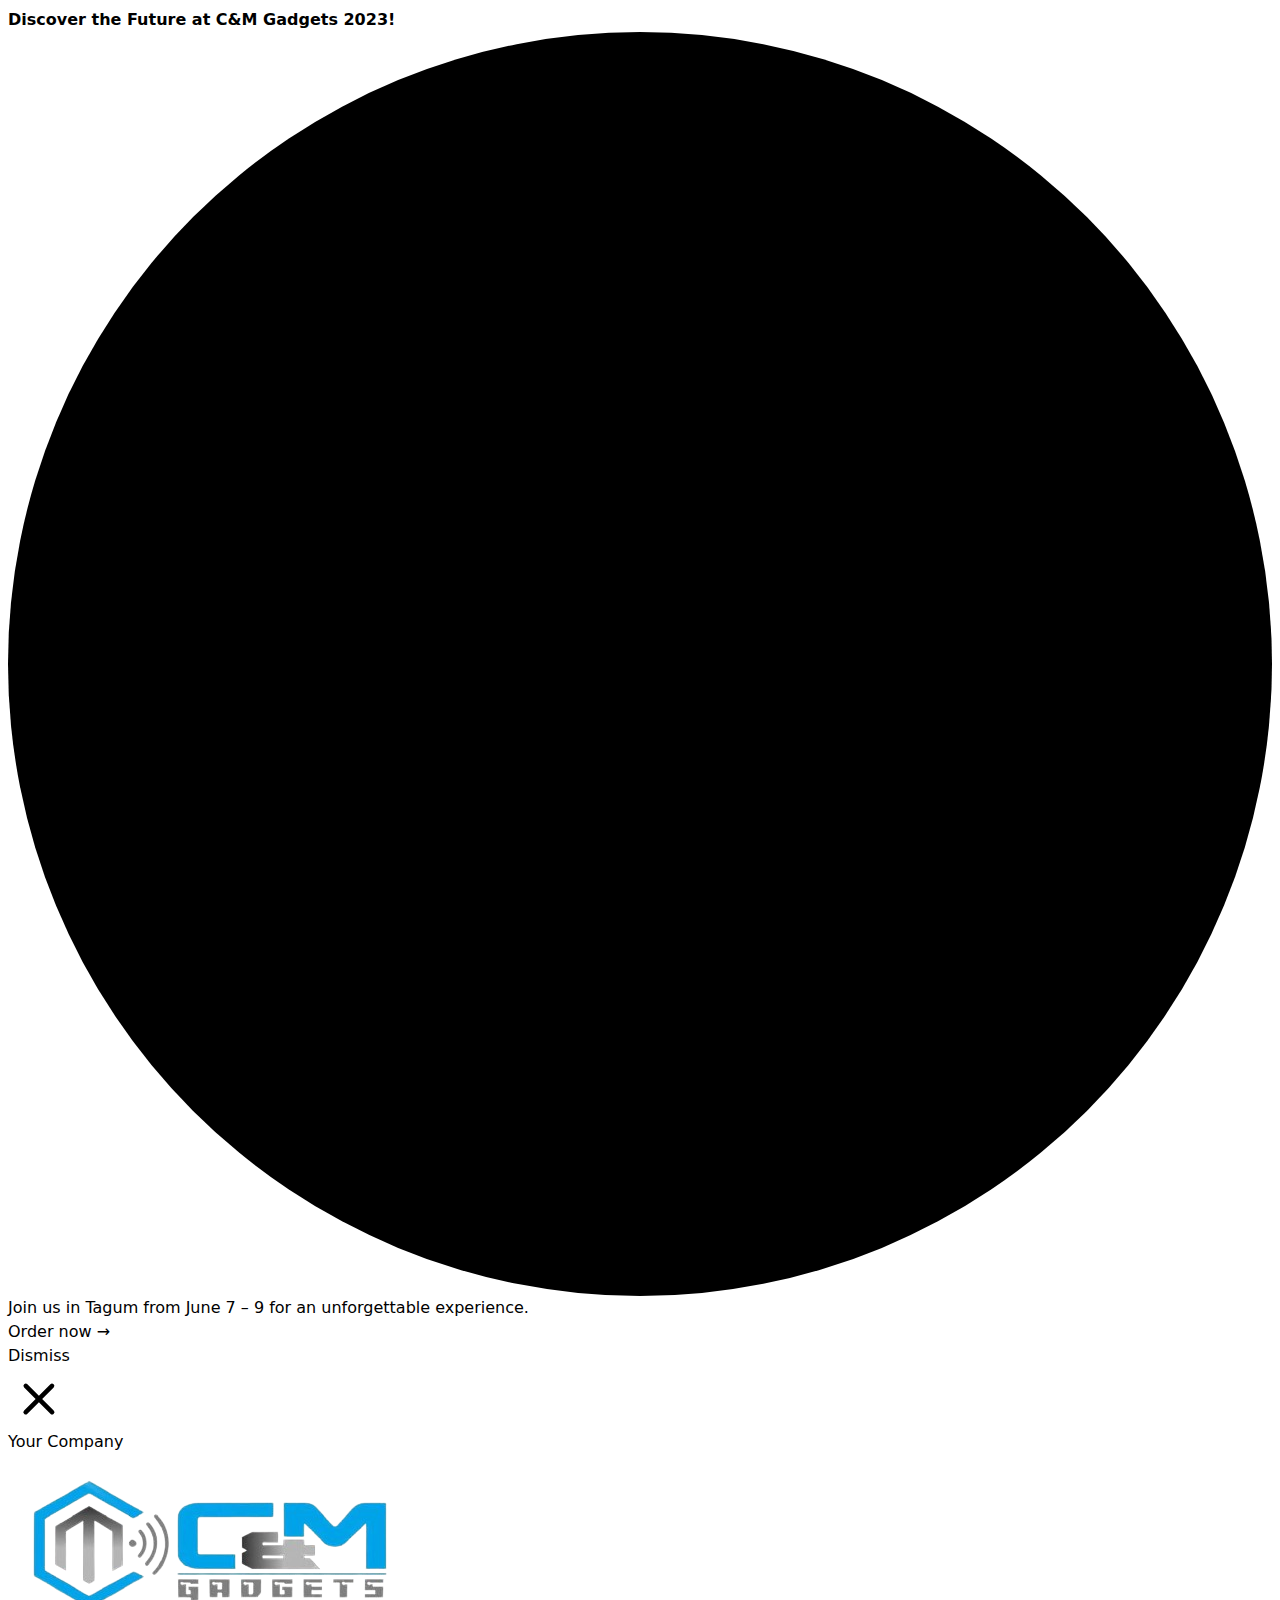
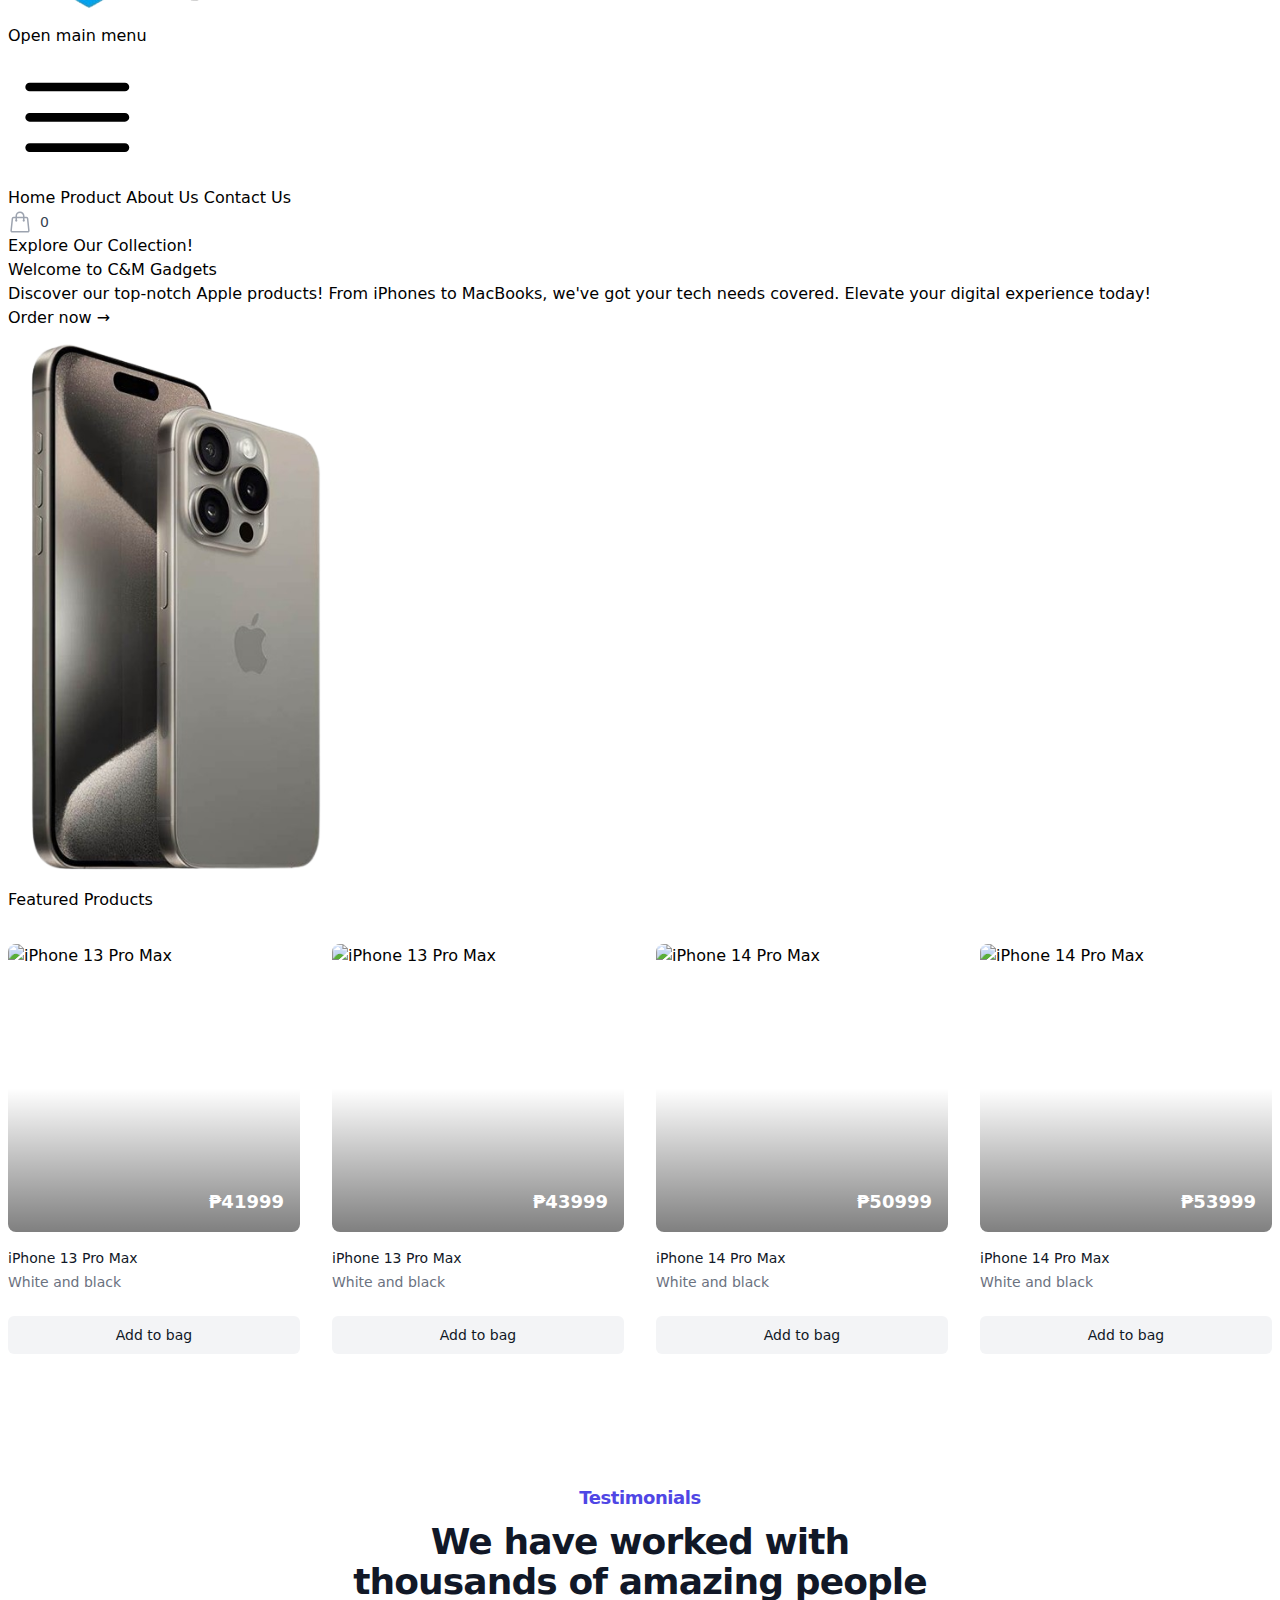
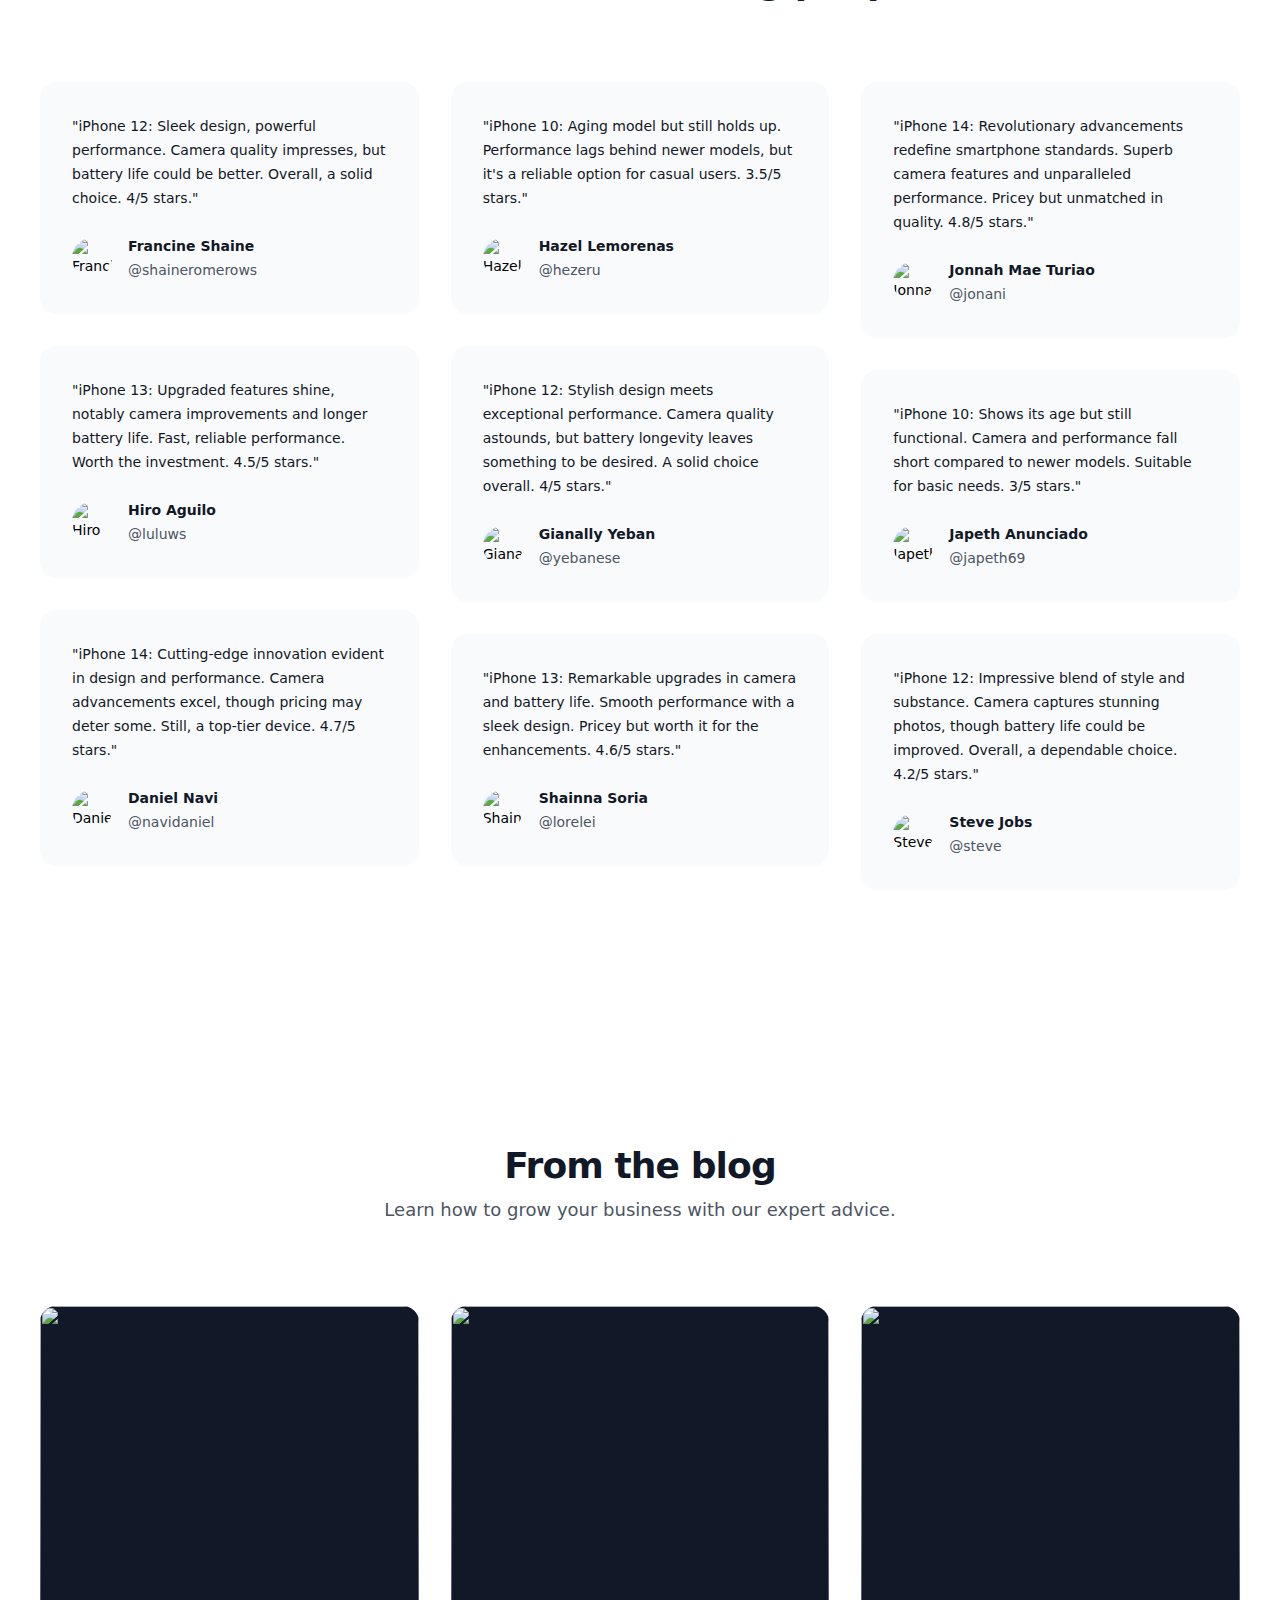
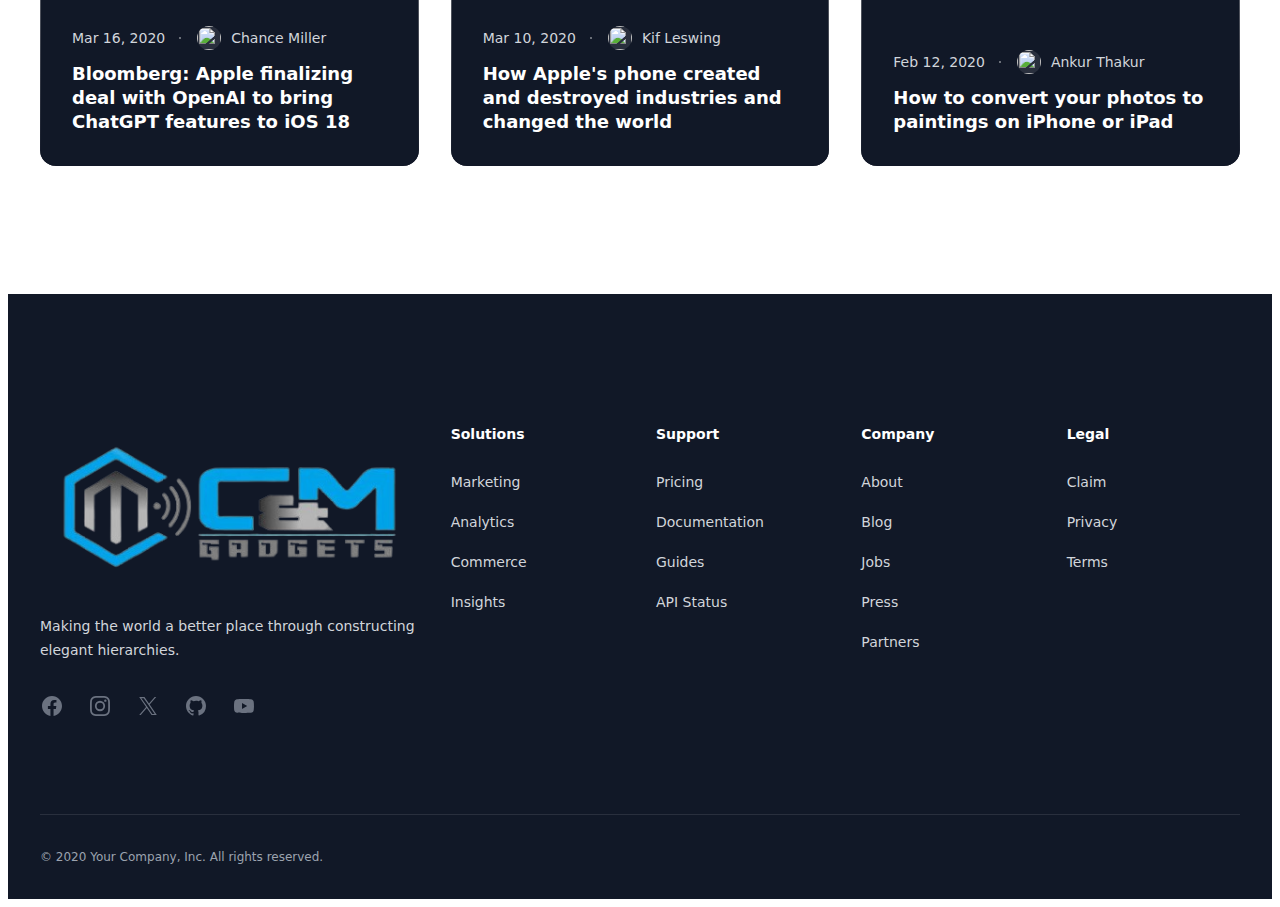
==== commit 2d0e77e7: "Update Reviews" ====
--- a/index.html
+++ b/index.html
@@ -170,143 +170,7 @@
                 <p class="lb avr awc aww axu chu">We have worked with thousands of amazing people</p>
             </div>
             <div class="gx la ma tv bwz ctd cxj">
-                <div class="jc bus can chx cyh">
-                    <div class="avf bxm bzg cey">
-                        <figure class="adq aio aqv avz awo">
-                            <blockquote class="axu">
-                                <p>"This phone surpasses expectations with its sleek design, lightning-fast performance, exceptional camera quality, and long-lasting battery. Its intuitive interface makes using apps a breeze. Look no further for your next phone!"</p>
-                            </blockquote>
-                            <figcaption class="lk lx yz aag"><img class="nh rj ads aio"
-                                    src="https://scontent.fmnl4-8.fna.fbcdn.net/v/t1.18169-9/29511445_1964799883836793_333855869471477291_n.jpg?_nc_cat=104&ccb=1-7&_nc_sid=5f2048&_nc_eui2=AeECwEf457-BsopwcgAHngWFZLwAGOpTJSJkvAAY6lMlIlJvGiwWW3VYlXnb0mOWSoiC8ycgB2O9oYTSQ95pT1bG&_nc_ohc=DPYrTwaXmpIQ7kNvgHHDqf2&_nc_ht=scontent.fmnl4-8.fna&oh=00_AYA6viQpWuVAUFYH0br9DKZmGZtVPg9g5ZvsJjyeomJlTw&oe=66656C3E"
-                                    alt="">
-                                <div>
-                                    <div class="awf axu">Francine Shaine</div>
-                                    <div class="axr">@shaineromerows</div>
-                                </div>
-                            </figcaption>
-                        </figure>
-                    </div>
-                    <div class="avf bxm bzg cey">
-                        <figure class="adq aio aqv avz awo">
-                            <blockquote class="axu">
-                                <p>"This phone changed everything for me. Seamless device integration, stunning display, and top-notch security features. It's a must-have for anyone seeking performance and reliability."</p>
-                            </blockquote>
-                            <figcaption class="lk lx yz aag"><img class="nh rj ads aio"
-                                    src="https://scontent.xx.fbcdn.net/v/t1.15752-9/435055905_1290016402386091_156386214426149491_n.jpg?_nc_cat=108&ccb=1-7&_nc_sid=5f2048&_nc_eui2=AeGTL2FeKdUdsyUe_qdnyb_KXv1GUkgQddVe_UZSSBB11bZIlnHhL_kfH518qvdIARr8OCATmAMlfQUMXMfDAz7g&_nc_ohc=57Twp-ShsuwQ7kNvgEJH5PU&_nc_ad=z-m&_nc_cid=0&_nc_ht=scontent.xx&oh=03_Q7cD1QHi72bWwEJJQpsZkkM6smSeeusblr2ge1zxm6FK9Xs1Zw&oe=66656819"
-                                    alt="">
-                                <div>
-                                    <div class="awf axu">Hazel Lemorenas</div>
-                                    <div class="axr">@hezeru</div>
-                                </div>
-                            </figcaption>
-                        </figure>
-                    </div>
-                    <div class="avf bxm bzg cey">
-                        <figure class="adq aio aqv avz awo">
-                            <blockquote class="axu">
-                                <p>"This phone is a game-changer! Fast, sleek, and reliable. The camera is stunning, and the battery lasts all day. It's a must-have!"</p>
-                            </blockquote>
-                            <figcaption class="lk lx yz aag"><img class="nh rj ads aio"
-                                    src="https://cdn.britannica.com/70/234870-050-D4D024BB/Orange-colored-cat-yawns-displaying-teeth.jpg"
-                                    alt="">
-                                <div>
-                                    <div class="awf axu">Jonnah Mae Turiao</div>
-                                    <div class="axr">@jonani</div>
-                                </div>
-                            </figcaption>
-                        </figure>
-                    </div>
-                    <div class="avf bxm bzg cey">
-                        <figure class="adq aio aqv avz awo">
-                            <blockquote class="axu">
-                                <p>"Revolutionary phone! Lightning-fast performance, seamless device integration, and top-notch security. A game-changer for anyone seeking reliability and immersive experiences."
-                                </p>
-                            </blockquote>
-                            <figcaption class="lk lx yz aag"><img class="nh rj ads aio"
-                                    src="https://scontent.fmnl4-8.fna.fbcdn.net/v/t39.30808-6/384477523_317201850921151_4541215700667770029_n.jpg?_nc_cat=110&ccb=1-7&_nc_sid=5f2048&_nc_eui2=AeGl94WEdgPlWnkjiOBKtNfdBCrPrir4020EKs-uKvjTbdV-arbCflbuy6YOK7GRDwm0mLAb-7l44_VpcURm3_51&_nc_ohc=xCx1xs_9gZUQ7kNvgFxykaJ&_nc_ht=scontent.fmnl4-8.fna&oh=00_AYDD8y6k-AVXuP7sEjSdkUQXYGWFGtT2U4pl1TJnuF0NlQ&oe=6643C3AB"
-                                    alt="">
-                                <div>
-                                    <div class="awf axu">Hiro Aguilo</div>
-                                    <div class="axr">@luluws</div>
-                                </div>
-                            </figcaption>
-                        </figure>
-                    </div>
-                    <div class="avf bxm bzg cey">
-                        <figure class="adq aio aqv avz awo">
-                            <blockquote class="axu">
-                                <p>"Upgrade your mobile experience with iPhone. From its seamless user interface to its stunning display, every feature is designed to enhance your daily life. Whether you're a social media enthusiast, a multitasking pro, or a photography lover, this phone is your perfect companion."</p>
-                            </blockquote>
-                            <figcaption class="lk lx yz aag"><img class="nh rj ads aio"
-                                    src="https://scontent.fmnl4-8.fna.fbcdn.net/v/t39.30808-1/439873045_2300418600151580_7311520184835153045_n.jpg?stp=dst-jpg_p200x200&_nc_cat=110&ccb=1-7&_nc_sid=5f2048&_nc_eui2=AeH_vBtz1fgcu50hzr8bcdg6624NriCTtoXrbg2uIJO2hUYpkYbVpHT8UuBT06KtUQBEK8YMirycjkfQ-ZFDow59&_nc_ohc=SYfS-fXJ9dAQ7kNvgE6StY5&_nc_ht=scontent.fmnl4-8.fna&oh=00_AYAVxw8Gb84VDZApxl2HbyCHYrWaBAy79JXPzgD6ZX_ZVw&oe=6643C748"
-                                    alt="">
-                                <div>
-                                    <div class="awf axu">Gianally Yeban</div>
-                                    <div class="axr">@yebanese</div>
-                                </div>
-                            </figcaption>
-                        </figure>
-                    </div>
-                    <div class="avf bxm bzg cey">
-                        <figure class="adq aio aqv avz awo">
-                            <blockquote class="axu">
-                                <p>"Obsessed with my new iPhone 14! Blazing fast, incredible camera, and sleek design. It's a game-changer!”</p>
-                            </blockquote>
-                            <figcaption class="lk lx yz aag"><img class="nh rj ads aio"
-                                    src="https://facts.net/wp-content/uploads/2023/10/22-astounding-facts-about-johnny-sins-1696433310.jpg"
-                                    alt="">
-                                <div>
-                                    <div class="awf axu">Tom Cock</div>
-                                    <div class="axr">@cookie</div>
-                                </div>
-                            </figcaption>
-                        </figure>
-                    </div>
-                    <div class="avf bxm bzg cey">
-                        <figure class="adq aio aqv avz awo">
-                            <blockquote class="axu">
-                                <p>"Transforming my daily grind with iPhone 13! Lightning-fast, stunning camera, and sleek design – it's the ultimate upgrade I needed."</p>
-                            </blockquote>
-                            <figcaption class="lk lx yz aag"><img class="nh rj ads aio"
-                                    src="https://scontent-mnl1-2.xx.fbcdn.net/v/t39.30808-6/288948915_5239301942851127_4119341216442175587_n.jpg?_nc_cat=111&ccb=1-7&_nc_sid=5f2048&_nc_eui2=AeHGsFwyISSD0jv0KLii_ueCu7k4xcz4OEm7uTjFzPg4ScbobbXOpyGTto6Vctl7io8RVwgnUyLYHa3JaaP6zX_A&_nc_ohc=QpOFMnjWTLEQ7kNvgEUalaQ&_nc_ht=scontent-mnl1-2.xx&oh=00_AYCazJjXLGNtogitgEMlArdqyR0-zhbXAQhOZnvvOyoxMg&oe=6643CFDF"
-                                    alt="">
-                                <div>
-                                    <div class="awf axu">Navi Pagdayawons</div>
-                                    <div class="axr">@vaninavi</div>
-                                </div>
-                            </figcaption>
-                        </figure>
-                    </div>
-                    <div class="avf bxm bzg cey">
-                        <figure class="adq aio aqv avz awo">
-                            <blockquote class="axu">
-                                <p>"Can't get enough of iPhone XR! From its sleek design to its lightning-fast performance, every moment with it is a delight. A game-changer in every way!"</p>
-                            </blockquote>
-                            <figcaption class="lk lx yz aag"><img class="nh rj ads aio"
-                                    src="https://media.licdn.com/dms/image/C5603AQE8SSYHAUBhhA/profile-displayphoto-shrink_800_800/0/1630372263349?e=2147483647&v=beta&t=4v_zhaZszOOdr5CpdpiS9d6Ge1isv1Ls9RtAfoGAj4M"
-                                    alt="">
-                                <div>
-                                    <div class="awf axu">Shainna Soria</div>
-                                    <div class="axr">@shaneyna</div>
-                                </div>
-                            </figcaption>
-                        </figure>
-                    </div>
-                    <div class="avf bxm bzg cey">
-                        <figure class="adq aio aqv avz awo">
-                            <blockquote class="axu">
-                                <p>"Unmatched performance, stunning design, and incredible features – iPhone 11 is a game-changer! Couldn't be happier with my choice."</p>
-                            </blockquote>
-                            <figcaption class="lk lx yz aag"><img class="nh rj ads aio"
-                                    src="[data-uri]"
-                                    alt="">
-                                <div>
-                                    <div class="awf axu">Japeth Anunciado</div>
-                                    <div class="axr">@japetskie</div>
-                                </div>
-                            </figcaption>
-                        </figure>
-                    </div>
+                <div class="jc bus can chx cyh" id="review-container">
                 </div>
             </div>
         </div>
@@ -319,7 +183,7 @@
             </div>
             <div class="gx la mb tv ye yg zt bwz ctd cxj cyp">
                 <article class="ab ec lx yr zd adg adq aix arl asx avg chi dfp"><img
-                        src="https://images.unsplash.com/photo-1496128858413-b36217c2ce36?ixlib=rb-4.0.3&amp;ixid=MnwxMjA3fDB8MHxwaG90by1wYWdlfHx8fGVufDB8fHx8&amp;auto=format&amp;fit=crop&amp;w=3603&amp;q=80"
+                        src="https://i0.wp.com/9to5mac.com/wp-content/uploads/sites/6/2023/05/chatgpt-ios-1.jpg?w=1500&quality=82&strip=all&ssl=1"
                         alt="" class="aa ak ed ph tn aqd">
                     <div class="aa ak ed amm amy anl"></div>
                     <div class="aa ak ed adq bbs bbw bcn"></div>
@@ -328,15 +192,15 @@
                                 <circle cx="1" cy="1" r="1"></circle>
                             </svg>
                             <div class="lx aad"><img
-                                    src="https://images.unsplash.com/photo-1519244703995-f4e0f30006d5?ixlib=rb-1.2.1&amp;ixid=eyJhcHBfaWQiOjEyMDd9&amp;auto=format&amp;fit=facearea&amp;facepad=2&amp;w=256&amp;h=256&amp;q=80"
-                                    alt="" class="oc se uo ads aln">Michael Foster</div>
-                        </div>
-                    </div>
-                    <h3 class="lf avy awf awo bag"><a href="#"><span class="aa ak"></span>Boost your conversion rate</a>
+                                    src="https://secure.gravatar.com/avatar/8ca0a5473ca1b059b4b0aa628da621ff?s=82&d=mm&r=r"
+                                    alt="" class="oc se uo ads aln">Chance Miller</div>
+                        </div>
+                    </div>
+                    <h3 class="lf avy awf awo bag"><a href="https://9to5mac.com/2024/05/10/ios-18-chatgpt-features-apple-openai/"><span class="aa ak"></span>Bloomberg: Apple finalizing deal with OpenAI to bring ChatGPT features to iOS 18</a>
                     </h3>
                 </article>
                 <article class="ab ec lx yr zd adg adq aix arl asx avg chi dfp"><img
-                        src="https://images.unsplash.com/photo-1547586696-ea22b4d4235d?ixlib=rb-4.0.3&amp;ixid=MnwxMjA3fDB8MHxwaG90by1wYWdlfHx8fGVufDB8fHx8&amp;auto=format&amp;fit=crop&amp;w=3270&amp;q=80"
+                        src="https://image.cnbcfm.com/api/v1/image/103402312-GettyImages-455048260.jpg?v=1547583512&w=740&h=416&ffmt=webp&vtcrop=y"
                         alt="" class="aa ak ed ph tn aqd">
                     <div class="aa ak ed amm amy anl"></div>
                     <div class="aa ak ed adq bbs bbw bcn"></div>
@@ -345,15 +209,14 @@
                                 <circle cx="1" cy="1" r="1"></circle>
                             </svg>
                             <div class="lx aad"><img
-                                    src="https://images.unsplash.com/photo-1517841905240-472988babdf9?ixlib=rb-1.2.1&amp;ixid=eyJhcHBfaWQiOjEyMDd9&amp;auto=format&amp;fit=facearea&amp;facepad=2&amp;w=256&amp;h=256&amp;q=80"
-                                    alt="" class="oc se uo ads aln">Lindsay Walton</div>
-                        </div>
-                    </div>
-                    <h3 class="lf avy awf awo bag"><a href="#"><span class="aa ak"></span>How to use search engine
-                            optimization to drive sales</a></h3>
+                                    src="https://image.cnbcfm.com/api/v1/image/107146541-1667589609182-kif_IMG_2787rr.jpg?v=1667589664&w=60&h=60&ffmt=webp"
+                                    alt="" class="oc se uo ads aln">Kif Leswing</div>
+                        </div>
+                    </div>
+                    <h3 class="lf avy awf awo bag"><a href="https://www.cnbc.com/2019/12/16/apples-iphone-created-industries-and-changed-the-world-this-decade.html"><span class="aa ak"></span>How Apple's phone created and destroyed industries and changed the world</a></h3>
                 </article>
                 <article class="ab ec lx yr zd adg adq aix arl asx avg chi dfp"><img
-                        src="https://images.unsplash.com/photo-1492724441997-5dc865305da7?ixlib=rb-4.0.3&amp;ixid=MnwxMjA3fDB8MHxwaG90by1wYWdlfHx8fGVufDB8fHx8&amp;auto=format&amp;fit=crop&amp;w=3270&amp;q=80"
+                        src="https://media.idownloadblog.com/wp-content/uploads/2024/05/Painting-portrait-images-iPhone.jpg"
                         alt="" class="aa ak ed ph tn aqd">
                     <div class="aa ak ed amm amy anl"></div>
                     <div class="aa ak ed adq bbs bbw bcn"></div>
@@ -363,11 +226,10 @@
                             </svg>
                             <div class="lx aad"><img
                                     src="https://images.unsplash.com/photo-1472099645785-5658abf4ff4e?ixlib=rb-1.2.1&amp;ixid=eyJhcHBfaWQiOjEyMDd9&amp;auto=format&amp;fit=facearea&amp;facepad=2&amp;w=256&amp;h=256&amp;q=80"
-                                    alt="" class="oc se uo ads aln">Tom Cook</div>
-                        </div>
-                    </div>
-                    <h3 class="lf avy awf awo bag"><a href="#"><span class="aa ak"></span>Improve your customer
-                            experience</a></h3>
+                                    alt="" class="oc se uo ads aln">Ankur Thakur</div>
+                        </div>
+                    </div>
+                    <h3 class="lf avy awf awo bag"><a href="https://www.idownloadblog.com/2024/05/10/how-to-convert-photo-to-painting-iphone/"><span class="aa ak"></span>How to convert your photos to paintings on iPhone or iPad</a></h3>
                 </article>
             </div>
         </div>
